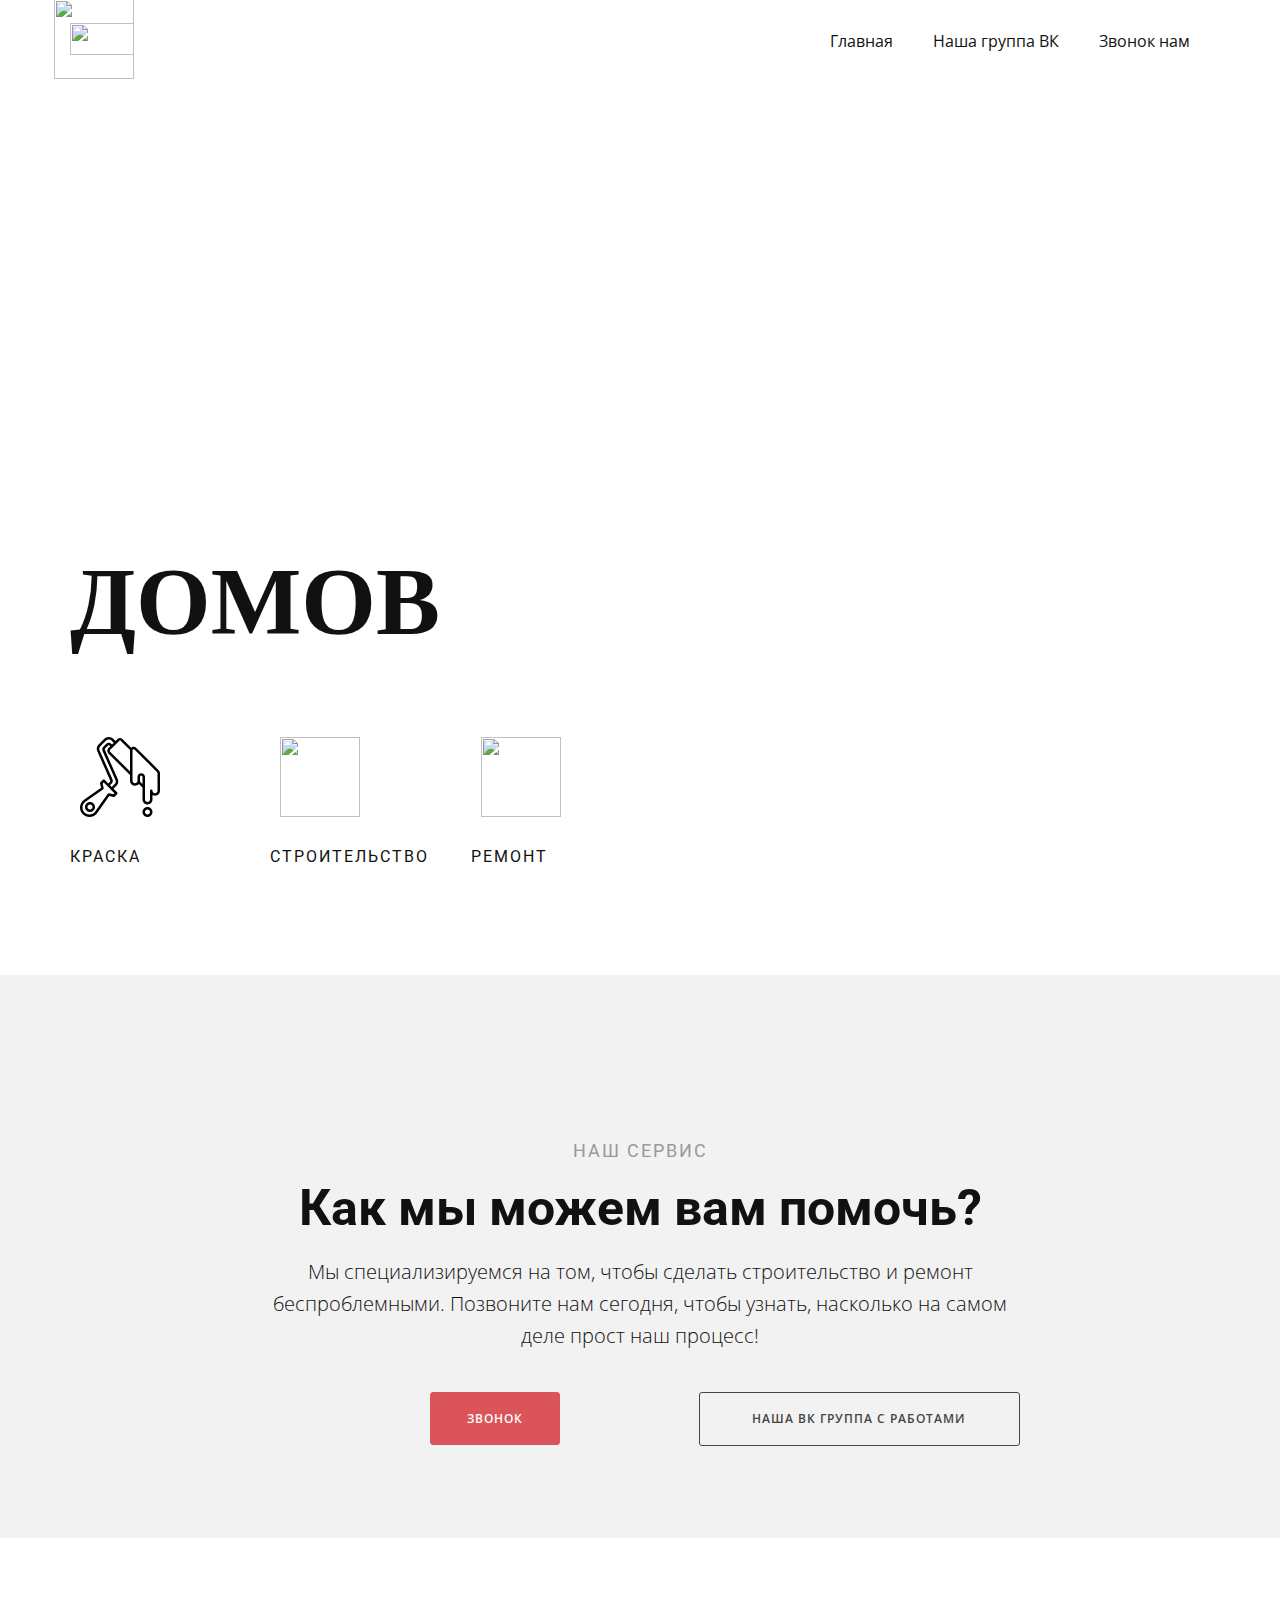
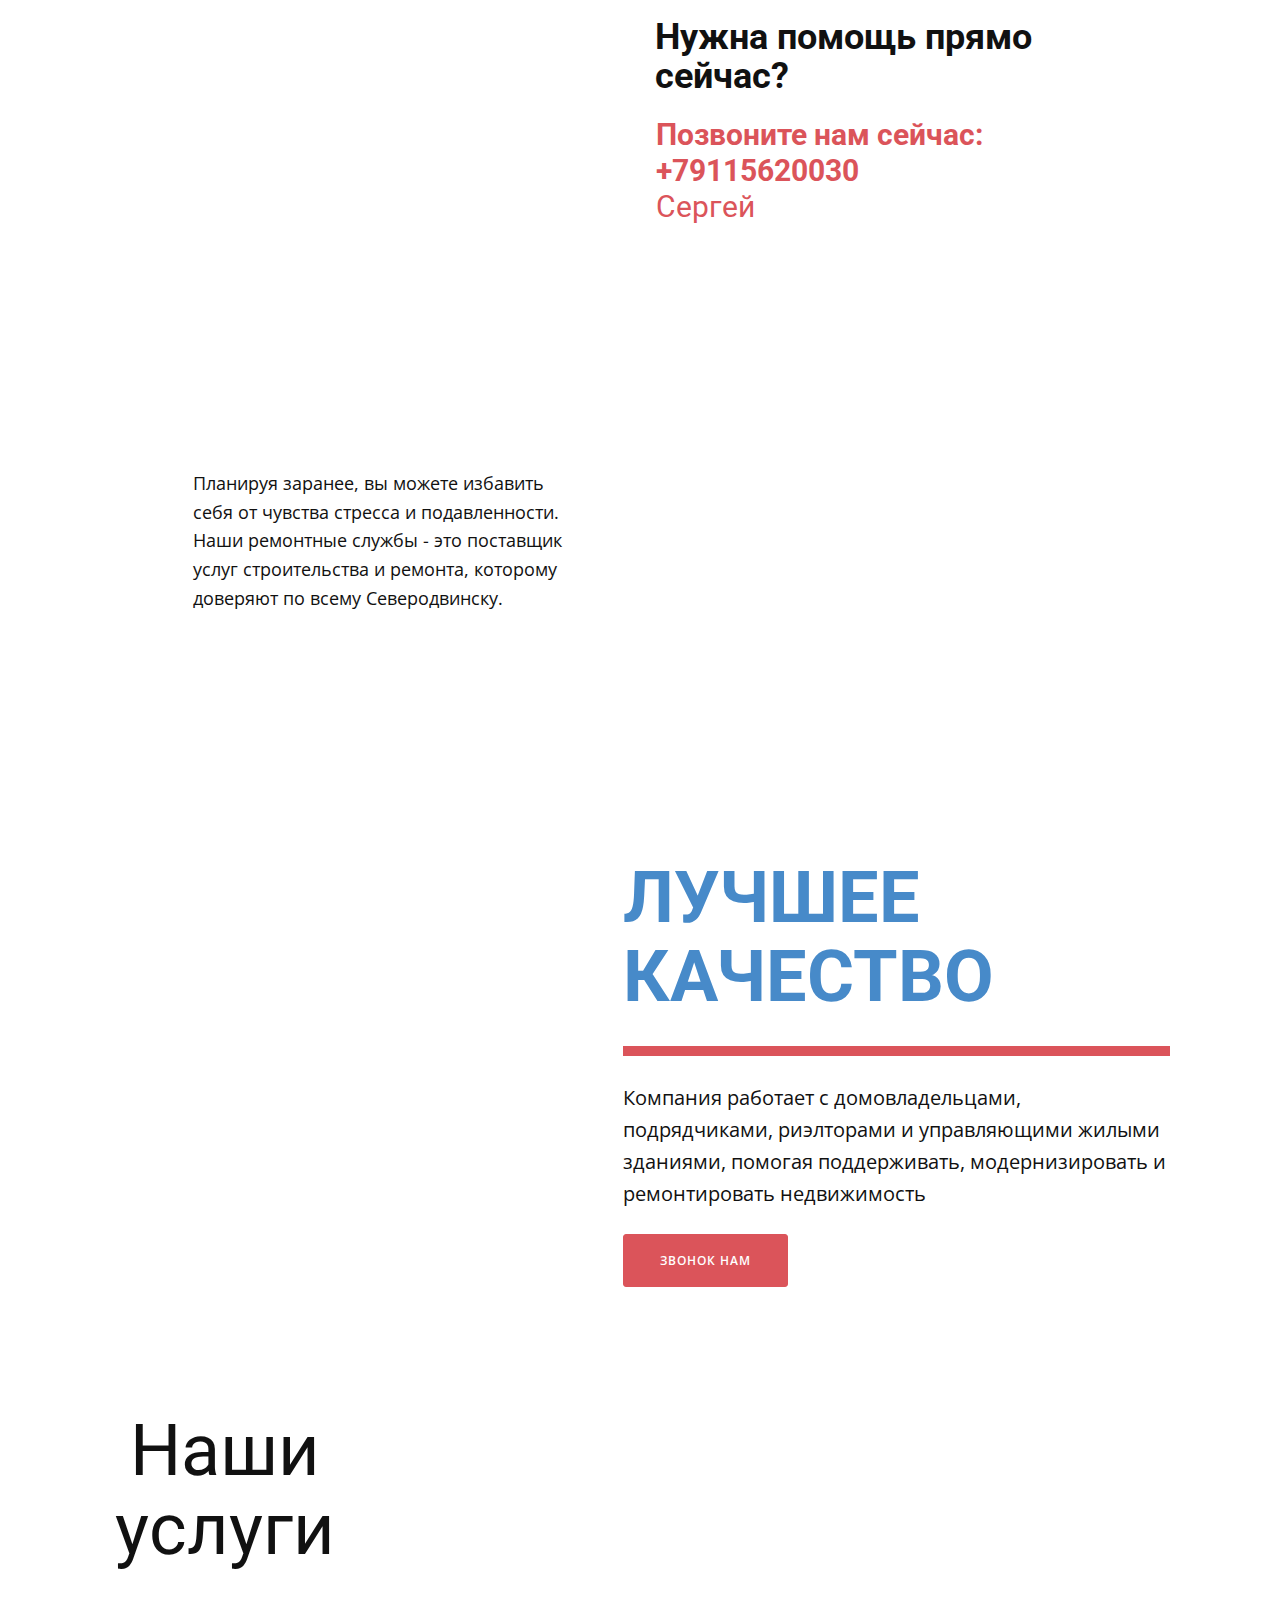
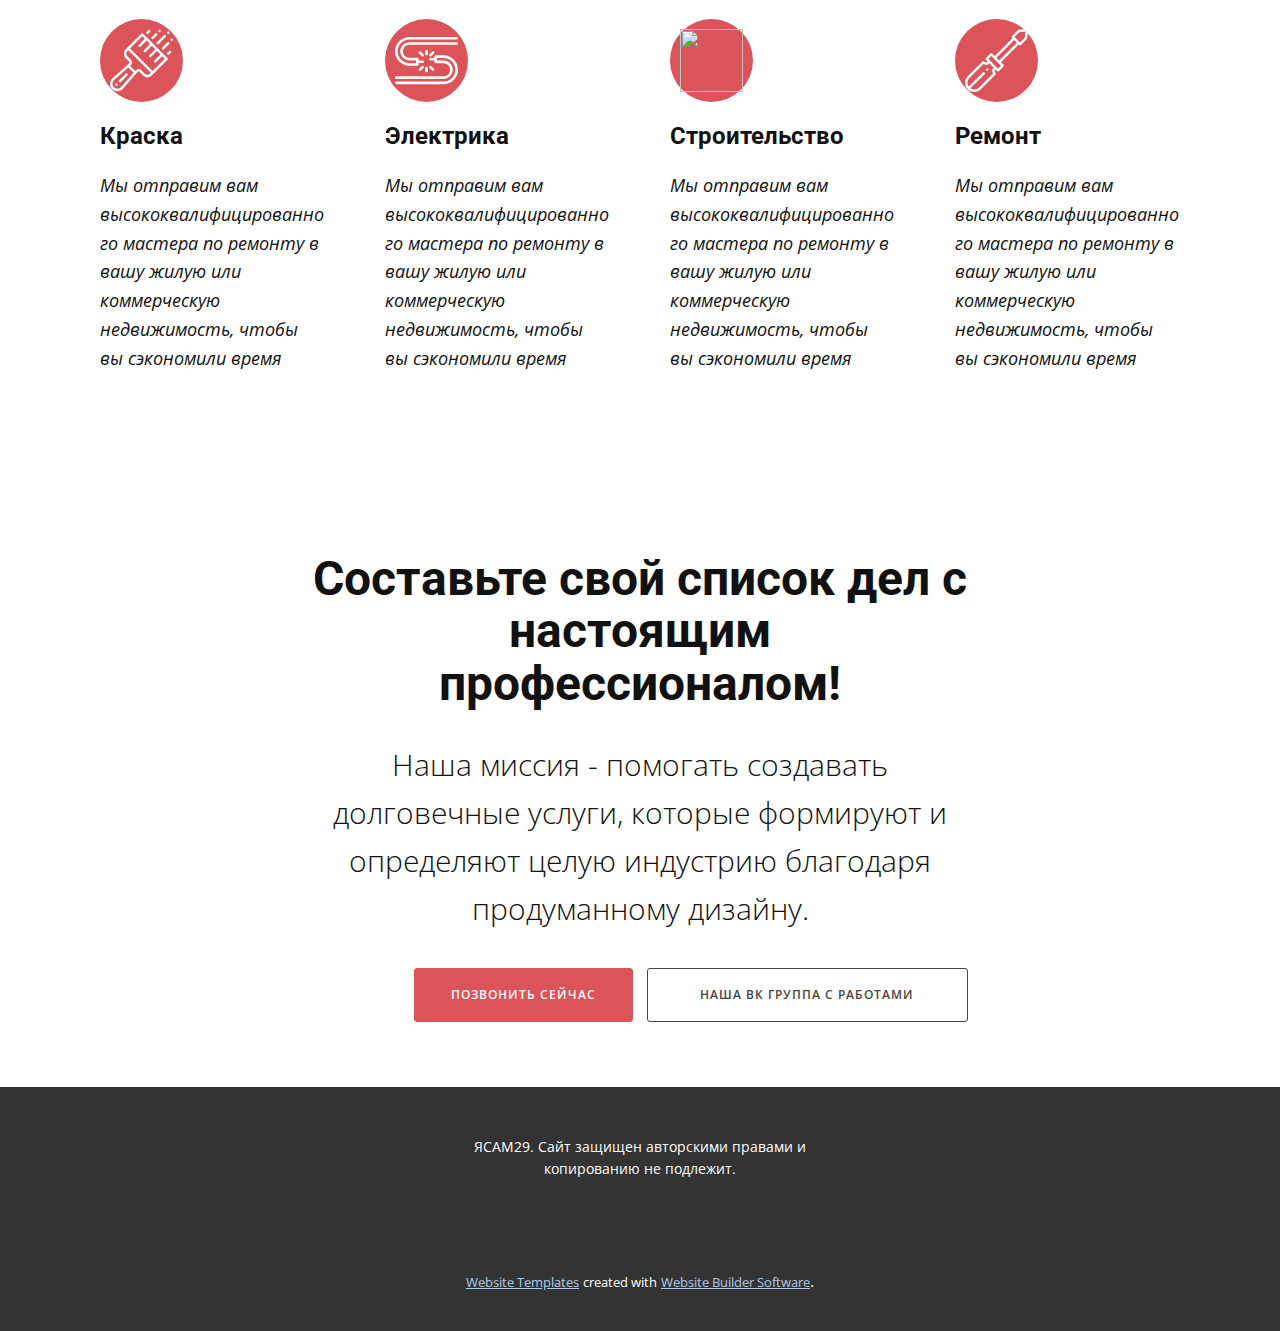
==== index.html @ c363c9d3 "Add files via upload" ====
<!DOCTYPE html>
<html style="font-size: 16px;" lang="ru"><head>
    <meta name="viewport" content="width=device-width, initial-scale=1.0">
    <meta charset="utf-8">
    <meta name="keywords" content="Services, How Can We Help You?, Need Help Right Away?, Best Quality, Our Services, Get your &amp;apos;TO DO&amp;apos; list completed by a real professional!">
    <meta name="description" content="">
    <title>Страница 1</title>
    <link rel="stylesheet" href="nicepage.css" media="screen">
<link rel="stylesheet" href="Страница-1.css" media="screen">
    <script class="u-script" type="text/javascript" src="jquery.js" defer=""></script>
    <script class="u-script" type="text/javascript" src="nicepage.js" defer=""></script>
    <meta name="generator" content="Nicepage 6.2.1, nicepage.com">
    <link id="u-theme-google-font" rel="stylesheet" href="https://fonts.googleapis.com/css?family=Roboto:100,100i,300,300i,400,400i,500,500i,700,700i,900,900i|Open+Sans:300,300i,400,400i,500,500i,600,600i,700,700i,800,800i">
    <link id="u-page-google-font" rel="stylesheet" href="https://fonts.googleapis.com/css?family=Roboto:100,100i,300,300i,400,400i,500,500i,700,700i,900,900i|Archivo+Black:400">
    
    
    
    
    
    
    
    
    <script type="application/ld+json">{
		"@context": "http://schema.org",
		"@type": "Organization",
		"name": "",
		"logo": "images/default-logo.png"
}</script>
    <meta name="theme-color" content="#478ac9">
    <meta property="og:title" content="Страница 1">
    <meta property="og:type" content="website">
  <meta data-intl-tel-input-cdn-path="intlTelInput/"></head>
  <body data-path-to-root="./" data-include-products="false" class="u-body u-xl-mode" data-lang="ru"><header class="u-clearfix u-header u-header" id="sec-8c11"><div class="u-clearfix u-sheet u-valign-middle u-sheet-1">
        <a href="https://nicepage.com" class="u-image u-logo u-image-1">
          <img src="images/default-logo.png" class="u-logo-image u-logo-image-1">
        </a>
        <nav class="u-menu u-menu-one-level u-offcanvas u-menu-1">
          <div class="menu-collapse" style="font-size: 1rem; letter-spacing: 0px;">
            <a class="u-button-style u-custom-left-right-menu-spacing u-custom-padding-bottom u-custom-top-bottom-menu-spacing u-nav-link u-text-active-palette-1-base u-text-hover-palette-2-base" href="#">
              <svg class="u-svg-link" viewBox="0 0 24 24"><use xmlns:xlink="http://www.w3.org/1999/xlink" xlink:href="#menu-hamburger"></use></svg>
              <svg class="u-svg-content" version="1.1" id="menu-hamburger" viewBox="0 0 16 16" x="0px" y="0px" xmlns:xlink="http://www.w3.org/1999/xlink" xmlns="http://www.w3.org/2000/svg"><g><rect y="1" width="16" height="2"></rect><rect y="7" width="16" height="2"></rect><rect y="13" width="16" height="2"></rect>
</g></svg>
            </a>
          </div>
          <div class="u-custom-menu u-nav-container">
            <ul class="u-nav u-unstyled u-nav-1"><li class="u-nav-item"><a class="u-button-style u-nav-link u-text-active-palette-1-base u-text-hover-palette-2-base" href="Главная.html" style="padding: 10px 20px;">Главная</a>
</li><li class="u-nav-item"><a class="u-button-style u-nav-link u-text-active-palette-1-base u-text-hover-palette-2-base" href="https://vk.com/remontcevck" target="_blank" style="padding: 10px 20px;">Наша группа ВК</a>
</li><li class="u-nav-item"><a class="u-button-style u-nav-link u-text-active-palette-1-base u-text-hover-palette-2-base" href="tel:+79115620030" style="padding: 10px 20px;">Звонок нам</a>
</li></ul>
          </div>
          <div class="u-custom-menu u-nav-container-collapse">
            <div class="u-black u-container-style u-inner-container-layout u-opacity u-opacity-95 u-sidenav">
              <div class="u-inner-container-layout u-sidenav-overflow">
                <div class="u-menu-close"></div>
                <ul class="u-align-center u-nav u-popupmenu-items u-unstyled u-nav-2"><li class="u-nav-item"><a class="u-button-style u-nav-link" href="Главная.html">Главная</a>
</li><li class="u-nav-item"><a class="u-button-style u-nav-link" href="https://vk.com/remontcevck" target="_blank">Наша группа ВК</a>
</li><li class="u-nav-item"><a class="u-button-style u-nav-link" href="tel:+79115620030">Звонок нам</a>
</li></ul>
              </div>
            </div>
            <div class="u-black u-menu-overlay u-opacity u-opacity-70"></div>
          </div>
        </nav>
        <img class="u-image u-image-contain u-image-default u-preserve-proportions u-image-2" src="images/image.png" alt="" data-image-width="1024" data-image-height="1024">
      </div></header>
    <section class="u-align-center u-clearfix u-image u-section-1" id="carousel_ceea">
      <div class="u-clearfix u-sheet u-sheet-1">
        <div class="data-layout-selected u-clearfix u-layout-wrap u-layout-wrap-1">
          <div class="u-gutter-0 u-layout">
            <div class="u-layout-col">
              <div class="u-size-30">
                <div class="u-layout-row">
                  <div class="u-align-left u-container-style u-layout-cell u-left-cell u-right-cell u-size-60 u-layout-cell-1">
                    <div class="u-container-layout u-container-layout-1">
                      <h4 class="u-text u-text-body-alt-color u-text-1">сервис ремонта Квартир и строительства</h4>
                      <h1 class="u-text u-title u-text-2">домов</h1>
                      <div class="u-border-11 u-border-white u-expanded-width u-line u-line-horizontal u-line-1"></div>
                    </div>
                  </div>
                </div>
              </div>
              <div class="u-size-30">
                <div class="u-layout-row">
                  <div class="u-align-left u-container-style u-hidden-sm u-hidden-xs u-layout-cell u-left-cell u-size-20 u-layout-cell-2">
                    <div class="u-container-layout u-valign-top u-container-layout-2"><span class="u-icon u-icon-circle u-text-black u-icon-1"><svg class="u-svg-link" preserveAspectRatio="xMidYMin slice" viewBox="0 0 512 512" style=""><use xmlns:xlink="http://www.w3.org/1999/xlink" xlink:href="#svg-c84f"></use></svg><svg class="u-svg-content" viewBox="0 0 512 512" id="svg-c84f"><path d="m64 416c-17.6450195 0-32 14.3554688-32 32s14.3549805 32 32 32 32-14.3554688 32-32-14.3549805-32-32-32zm0 48c-8.8222656 0-16-7.1777344-16-16s7.1777344-16 16-16 16 7.1777344 16 16-7.1777344 16-16 16z"></path><path d="m504.9667969 213.6533203-143.9995117-143.9990234c-5.8222656-5.8242188-14.0595703-8.2529297-22.0371094-6.4970703-4.1578979.9150391-7.8930054 2.8464355-10.9279785 5.5310059l-55.0354004-55.0349121c-9.3554688-9.3544922-24.578125-9.3544922-33.9335938 0l-11.720459 11.7202148-11.6350098-11.6352539c-17.4663086-17.4658203-45.8876953-17.4658203-63.355957 0l-33.519043 33.5175781c-11.6201172 11.6191406-14.9428711 29.5146484-8.269043 44.5302734l82.6113281 185.875c1.3344727 3.0029297.6699219 6.5820313-1.6533203 8.90625l-10.8043823 10.8061523-23.0305786-23.0307617c-3.1240234-3.1230469-8.1894531-3.1230469-11.3134766 0l-16 16c-1.9873047 1.9873047-2.7861328 4.8710938-2.1044922 7.5976563l6.6708984 26.6835938-109.2167969 77.09375c-16.0878904 11.3574218-25.6928709 29.8945312-25.6928709 49.586914 0 33.4677734 27.2280273 60.6953125 60.6953125 60.6953125 19.6933594 0 38.2299805-9.6044922 49.5864258-25.6933594l77.09375-109.2167969 26.684082 6.6708984c2.7280273.6845703 5.6103516-.1162109 7.597168-2.1035156l16-16c3.1245117-3.125 3.1245117-8.1894531 0-11.3144531l-23.0299072-23.0297852 18.5699463-18.5678711c11.6196289-11.6201172 14.9428711-29.515625 8.2695313-44.53125l-82.6108398-185.875c-1.3349609-3.0029297-.6704102-6.5820313 1.6533203-8.90625l17.8344727-17.8359375c1.5112305-1.5117188 3.5200195-2.34375 5.6572266-2.34375s4.1459961.8320313 5.6572266 2.34375l3.7156982 3.7158203-11.7200928 11.7197266c-4.5292971 4.5292969-7.0234377 10.5556641-7.0234377 16.9677735s2.4941406 12.4384766 7.0234375 16.9677734l138.3466797 138.3461914v36.6860352c0 17.6445313 14.3549805 32 32 32 8.5341797 0 16.5678711-3.3271484 22.6367188-9.3837891.7792969-.7822266 1.5064697-1.6108398 2.1992798-2.4663086l23.1640014 23.1640625v76.6860352c0 17.6445313 14.3549805 32 32 32 8.5341797 0 16.5678711-3.3271484 22.6328125-9.3798828 6.0405273-6.0527344 9.3671875-14.0869141 9.3671875-22.6201172v-28.2949219c4.7094727 2.7304688 10.1757813 4.2949219 16 4.2949219 8.5341797 0 16.5678711-3.3271484 22.6328125-9.3798828 6.0405273-6.0527344 9.3671875-14.0869141 9.3671875-22.6201172v-113.3701172c0-6.4121094-2.4975586-12.4404297-7.0332031-16.9765625zm-291.4208985 153.4873047-27.6054688-6.9013672c-3.2080078-.8007813-6.5717773.4501953-8.4760742 3.1474609l-80.2539062 113.6933594c-8.3627929 11.8466797-22.0131836 18.9199219-36.5151367 18.9199219-24.6450195 0-44.6953125-20.0498047-44.6953125-44.6953125 0-14.5019531 7.0727539-28.1523438 18.9199219-36.5146484l113.6933594-80.2539063c2.6982422-1.9052734 3.9487305-5.2724609 3.1479492-8.4765625l-6.9013672-27.6054688 7.1401367-7.1406249 23.0261841 23.0263672c.0016479.0014648.0029297.003418.0045776.0048828l22.625 22.625c.0016479.0014648.003418.0029297.0050659.0043945l23.0256958 23.0258789zm-12.5742187-322.8574219c-4.5332031-4.5341797-10.5605469-7.0302734-16.9716797-7.0302734-6.4106445 0-12.4375 2.4970703-16.9707031 7.0302734l-17.8349609 17.8369141c-6.9707031 6.9716797-8.9638672 17.7080078-4.9599609 26.7167969l82.6108398 185.875c4.0039063 9.0097656 2.0102539 19.7470703-4.9619141 26.71875l-18.5703125 18.5683594-11.3117676-11.3115235 10.8049316-10.8076172c6.9702148-6.9716797 8.9633789-17.7080078 4.9599609-26.7167969l-82.6113281-185.875c-4.0043945-9.0097656-2.0107422-19.7470703 4.9614258-26.7177734l33.519043-33.5175781c11.2290039-11.2285156 29.5-11.2304688 40.7290039 0l11.6345825 11.6345215-11.3116455 11.3115234zm-8.0048828 49.3701172c-3.1171875-3.1171875-3.1171875-8.1894531 0-11.3066406l17.3754272-17.375c.0006714-.0007324.0013428-.0012207.0020142-.0019531l11.3125-11.3125 28.6899414-28.6894531c3.1171875-3.1171875 8.1894531-3.1171875 11.3066406 0l58.5609741 58.5605469c-.1273803 1.0200194-.2142944 2.0507812-.2142944 3.1015624v134.0561523zm190.7246094 190.7241211c.1982421-1.4448242.3085937-2.9057617.3085937-4.3774414v-24c0-4.4111328 3.5888672-8 8-8 2.1396484 0 4.1542969.8330078 5.652832 2.3261719 1.5136719 1.5195312 2.347168 3.5341797 2.347168 5.6738281v44.6860352zm112.3085937 59.6225586c0 4.2666016-1.6669922 8.2861328-4.6811523 11.3076172-3.0327149 3.0253906-7.0522461 4.6923828-11.3188477 4.6923828-8.8222656 0-16-7.1777344-16-16 0-4.4179688-3.581543-8-8-8s-8 3.5820313-8 8v56c0 4.2666016-1.6669922 8.2861328-4.6811523 11.3076172-3.0327149 3.0253906-7.0522461 4.6923828-11.3188477 4.6923828-8.8222656 0-16-7.1777344-16-16v-144c0-6.4023438-2.4907227-12.4287109-7.0332031-16.9873047-4.5385742-4.5224609-10.5639649-7.0126953-16.9667969-7.0126953-13.2333984 0-24 10.7666016-24 24v24c0 1.5908203-.2299805 3.1503906-.6855469 4.6464844-.7568359 2.4931641-2.144043 4.8027344-3.9956055 6.6611328-3.0327148 3.0253906-7.052246 4.6923828-11.3188476 4.6923828-8.8222656 0-16-7.1777344-16-16v-193.3701172c0-1.0263672.1621094-1.9794922.4990234-2.8798828.9067383-2.4658203 3.1557617-4.3691406 5.8691406-4.9667969 1.5620117-.3417969 4.5849609-.5166016 7.2851563 2.1845703l144 144c1.5131836 1.5126954 2.3466797 3.5244141 2.3466797 5.6621094z"></path><path d="m432 448c-17.6450195 0-32 14.3554688-32 32s14.3549805 32 32 32 32-14.3554688 32-32-14.3549805-32-32-32zm0 48c-8.8222656 0-16-7.1777344-16-16s7.1777344-16 16-16 16 7.1777344 16 16-7.1777344 16-16 16z"></path></svg></span>
                      <h5 class="u-text u-text-3">КРАСКА </h5>
                    </div>
                  </div>
                  <div class="u-align-left u-container-style u-hidden-sm u-hidden-xs u-layout-cell u-size-20 u-layout-cell-3">
                    <div class="u-container-layout u-valign-top u-container-layout-3"><span class="u-file-icon u-icon u-text-black u-icon-2"><img src="images/3700776-bac5c6ee.png" alt=""></span>
                      <h5 class="u-text u-text-4">строительство</h5>
                    </div>
                  </div>
                  <div class="u-align-left u-container-style u-hidden-sm u-hidden-xs u-layout-cell u-right-cell u-size-20 u-layout-cell-4">
                    <div class="u-container-layout u-valign-top u-container-layout-4"><span class="u-file-icon u-icon u-icon-3"><img src="images/4479577.png" alt=""></span>
                      <h5 class="u-text u-text-5">ремонт<br>
                      </h5>
                    </div>
                  </div>
                </div>
              </div>
            </div>
          </div>
        </div>
      </div>
    </section>
    <section class="u-align-center u-clearfix u-grey-5 u-section-2" id="carousel_4ff3">
      <div class="u-clearfix u-sheet u-sheet-1">
        <h5 class="u-text u-text-grey-40 u-text-1">Наш сервис</h5>
        <h1 class="u-text u-text-2">Как мы можем вам помочь?</h1>
        <p class="u-text u-text-3"> Мы специализируемся на том, чтобы сделать строительство и ремонт беспроблемными. Позвоните нам сегодня, чтобы узнать, насколько на самом деле прост наш процесс!</p>
        <a href="tel:+79115620030" class="u-border-1 u-border-palette-2-base u-btn u-btn-round u-button-style u-palette-2-base u-radius-3 u-btn-1" target="_blank">Звонок</a>
        <a href="https://vk.com/remontcevck" class="u-border-1 u-border-grey-dark-1 u-btn u-btn-round u-button-style u-radius-3 u-btn-2" target="_blank">Наша вк группа с работами</a>
      </div>
    </section>
    <section class="u-align-center u-clearfix u-section-3" id="carousel_1dd3">
      <div class="u-clearfix u-sheet u-valign-middle-md u-valign-middle-sm u-valign-middle-xl u-valign-middle-xs u-sheet-1">
        <div class="data-layout-selected u-clearfix u-expanded-width-lg u-expanded-width-md u-expanded-width-sm u-expanded-width-xs u-gutter-30 u-layout-wrap u-layout-wrap-1">
          <div class="u-layout">
            <div class="u-layout-row">
              <div class="u-size-30 u-size-60-md">
                <div class="u-layout-col">
                  <div class="u-align-left u-container-style u-image u-layout-cell u-left-cell u-size-40 u-image-1">
                    <div class="u-container-layout"></div>
                  </div>
                  <div class="u-align-left u-container-style u-layout-cell u-left-cell u-size-20 u-layout-cell-2">
                    <div class="u-container-layout u-valign-bottom u-container-layout-2">
                      <p class="u-text u-text-1"> Планируя заранее, вы можете избавить себя от чувства стресса и подавленности. Наши ремонтные службы - это поставщик услуг строительства и ремонта, которому доверяют по всему Северодвинску. </p>
                    </div>
                  </div>
                </div>
              </div>
              <div class="u-size-30 u-size-60-md">
                <div class="u-layout-col">
                  <div class="u-align-left u-container-style u-layout-cell u-right-cell u-size-20 u-layout-cell-3">
                    <div class="u-container-layout u-valign-middle u-container-layout-3">
                      <h2 class="u-text u-text-2">Нужна помощь прямо сейчас?</h2>
                      <h3 class="u-text u-text-palette-2-base u-text-3"><b>Позвоните нам сейчас: +79115620030</b>
                        <br>Сергей
                      </h3>
                    </div>
                  </div>
                  <div class="u-align-left u-container-style u-image u-layout-cell u-right-cell u-size-40 u-image-2">
                    <div class="u-container-layout"></div>
                  </div>
                </div>
              </div>
            </div>
          </div>
        </div>
      </div>
    </section>
    <section class="u-align-center u-clearfix u-image u-section-4" id="carousel_3760">
      <div class="u-clearfix u-sheet u-valign-middle u-sheet-1">
        <div class="data-layout-selected u-clearfix u-expanded-width u-gutter-0 u-layout-wrap u-layout-wrap-1">
          <div class="u-layout" style="">
            <div class="u-layout-row" style="">
              <div class="u-container-style u-image u-layout-cell u-left-cell u-size-27 u-size-xs-60 u-image-1" src="">
                <div class="u-container-layout u-container-layout-1" src=""></div>
              </div>
              <div class="u-align-left u-container-style u-layout-cell u-right-cell u-size-33 u-size-xs-60 u-layout-cell-2" src="">
                <div class="u-container-layout u-container-layout-2">
                  <h2 class="u-text u-text-palette-1-base u-text-1">Лучшее качество</h2>
                  <div class="u-border-10 u-border-palette-2-base u-expanded-width u-line u-line-horizontal u-line-1"></div>
                  <p class="u-text u-text-2"> Компания работает с домовладельцами, подрядчиками, риэлторами и управляющими жилыми зданиями, помогая поддерживать, модернизировать и ремонтировать недвижимость </p>
                  <a href="tel:+79115620030" class="u-border-1 u-border-palette-2-base u-btn u-btn-round u-button-style u-palette-2-base u-radius-3 u-btn-1">Звонок нам</a>
                </div>
              </div>
            </div>
          </div>
        </div>
      </div>
    </section>
    <section class="u-align-center u-clearfix u-section-5" id="carousel_3670">
      <div class="u-clearfix u-sheet u-sheet-1">
        <h1 class="u-text u-text-1">Наши услуги</h1>
        <div class="data-layout-selected u-clearfix u-expanded-width u-gutter-0 u-layout-wrap u-layout-wrap-1">
          <div class="u-gutter-0 u-layout">
            <div class="u-layout-row">
              <div class="u-align-left u-container-style u-layout-cell u-left-cell u-size-15 u-layout-cell-1">
                <div class="u-container-layout u-valign-top u-container-layout-1"><span class="u-icon u-icon-circle u-palette-2-base u-icon-1"><svg class="u-svg-link" preserveAspectRatio="xMidYMin slice" viewBox="0 0 511.999 511.999" style=""><use xmlns:xlink="http://www.w3.org/1999/xlink" xlink:href="#svg-8624"></use></svg><svg class="u-svg-content" viewBox="0 0 511.999 511.999" x="0px" y="0px" id="svg-8624" style="enable-background:new 0 0 511.999 511.999;"><g><g><path d="M509.067,80.055c-3.9-3.9-10.24-3.9-14.14,0c-3.91,3.91-3.91,10.24,0,14.14c3.9,3.91,10.24,3.91,14.14,0    C512.977,90.295,512.977,83.965,509.067,80.055z"></path>
</g>
</g><g><g><path d="M480.786,23.485c-3.91-3.9-10.24-3.9-14.15,0c-3.9,3.91-3.9,10.24,0,14.14c3.91,3.91,10.24,3.91,14.15,0    C484.687,33.725,484.687,27.395,480.786,23.485z"></path>
</g>
</g><g><g><path d="M410.076,9.345c-3.91-3.9-10.24-3.9-14.15,0c-3.9,3.91-3.9,10.24,0,14.14c3.91,3.91,10.24,3.91,14.15,0    C413.977,19.585,413.977,13.255,410.076,9.345z"></path>
</g>
</g><g><g><path d="M59.977,445.605c-3.91-3.899-10.24-3.899-14.15,0c-3.9,3.91-3.9,10.24,0,14.15c3.91,3.9,10.24,3.9,14.15,0    C63.876,455.845,63.876,449.515,59.977,445.605z"></path>
</g>
</g><g><g><path d="M141.281,362.808c-3.953-3.856-10.284-3.779-14.141,0.174l-53.11,54.43c-3.857,3.952-3.779,10.283,0.173,14.141    c1.945,1.897,4.465,2.843,6.983,2.843c2.601,0,5.199-1.008,7.158-3.017l53.11-54.43    C145.311,372.997,145.232,366.666,141.281,362.808z"></path>
</g>
</g><g><g><path d="M466.638,235.623l-35.272-35.271c-0.053-0.054-0.106-0.107-0.16-0.16l-42.276-42.276c-0.049-0.05-0.098-0.099-0.148-0.148    l-42.273-42.273c-0.048-0.049-0.097-0.098-0.146-0.146l-42.285-42.285c-0.047-0.048-0.095-0.096-0.144-0.144l-35.285-35.285    c-1.875-1.875-4.419-2.929-7.071-2.929c-2.652,0-5.196,1.054-7.071,2.929L141.378,150.761l-14.155,14.146    c-19.488,19.5-19.487,51.221,0.002,70.71l28.291,28.29c1.888,1.889,2.928,4.398,2.928,7.068s-1.04,5.181-2.928,7.069    l-13.951,13.95L20.425,400.486c-0.005,0.004-0.009,0.009-0.014,0.013c-1.026,0.907-1.966,1.786-2.866,2.685    c-23.394,23.394-23.394,61.459,0,84.853c11.315,11.314,26.382,17.546,42.426,17.546c16.043,0,31.111-6.231,42.424-17.544    c0.915-0.914,1.816-1.877,2.755-2.943c0.002-0.002,0.004-0.005,0.006-0.008c0.005-0.005,0.01-0.01,0.014-0.015l107.151-122.41    l13.906-13.907c3.898-3.898,10.24-3.897,14.139,0.001l28.287,28.276c9.443,9.45,21.999,14.654,35.353,14.654    s25.91-5.204,35.349-14.649l14.153-14.142l113.129-113.13C470.542,245.861,470.542,239.529,466.638,235.623z M90.123,471.899    L90.123,471.899c-0.649,0.735-1.259,1.388-1.867,1.995c-7.538,7.538-17.582,11.688-28.284,11.688s-20.746-4.15-28.283-11.688    c-15.596-15.596-15.596-40.972-0.002-56.565c0.621-0.62,1.282-1.238,2.021-1.89c0.01-0.009,0.019-0.019,0.029-0.028    c0.011-0.01,0.022-0.017,0.033-0.027l114.3-102.365l43.261,43.261L90.123,471.899z M325.214,362.897    c-5.665,5.669-13.197,8.791-21.207,8.791c-8.01,0-15.541-3.122-21.21-8.795l-28.289-28.279c-11.695-11.695-30.726-11.694-42.422,0    l-7.069,7.069l-42.427-42.427l7.068-7.068c5.666-5.667,8.786-13.2,8.786-21.212c0-8.012-3.121-15.545-8.786-21.211l-28.29-28.29    c-11.694-11.693-11.693-30.728-0.003-42.425l7.079-7.074l183.848,183.848L325.214,362.897z M346.438,341.684L162.589,157.835    l98.987-98.987l21.217,21.217l-49.497,49.489c-3.906,3.904-3.906,10.236-0.001,14.142c1.953,1.953,4.512,2.93,7.072,2.93    c2.559,0,5.118-0.977,7.07-2.929l49.499-49.49l28.288,28.288l-49.498,49.489c-3.906,3.904-3.906,10.236-0.001,14.142    c1.953,1.953,4.512,2.93,7.072,2.93c2.559,0,5.118-0.977,7.07-2.929l49.499-49.49l28.278,28.278l-49.497,49.489    c-3.906,3.904-3.906,10.236-0.001,14.142c1.953,1.953,4.512,2.93,7.072,2.93c2.559,0,5.118-0.977,7.07-2.929l49.498-49.49    l28.288,28.288l-49.497,49.489c-3.906,3.904-3.906,10.236-0.001,14.142c1.953,1.953,4.512,2.93,7.072,2.93    c2.559,0,5.118-0.977,7.07-2.929l49.499-49.49l21.209,21.209L346.438,341.684z"></path>
</g>
</g><g><g><path d="M381.788,37.634c-3.905-3.904-10.237-3.904-14.143,0l-28.28,28.28c-3.905,3.905-3.905,10.237,0,14.143    c1.954,1.952,4.513,2.929,7.072,2.929c2.559,0,5.119-0.977,7.071-2.929l28.28-28.28C385.693,47.872,385.693,41.54,381.788,37.634z    "></path>
</g>
</g><g><g><path d="M325.218,9.343c-3.905-3.903-10.237-3.904-14.142,0l-14.14,14.14c-3.905,3.905-3.906,10.237,0,14.143    c1.953,1.953,4.512,2.929,7.071,2.929c2.559,0,5.119-0.977,7.071-2.929l14.14-14.14C329.123,19.581,329.124,13.249,325.218,9.343z    "></path>
</g>
</g><g><g><path d="M452.498,51.774c-3.905-3.904-10.237-3.904-14.143,0l-56.57,56.57c-3.904,3.905-3.904,10.238,0.001,14.143    c1.953,1.952,4.512,2.929,7.071,2.929s5.119-0.977,7.071-2.929l56.57-56.57C456.403,62.012,456.403,55.68,452.498,51.774z"></path>
</g>
</g><g><g><path d="M480.789,108.345c-3.905-3.907-10.236-3.906-14.142-0.002l-42.43,42.42c-3.906,3.905-3.906,10.236-0.001,14.143    c1.953,1.953,4.512,2.93,7.072,2.93c2.559,0,5.118-0.977,7.07-2.928l42.43-42.42C484.693,118.583,484.693,112.252,480.789,108.345    z"></path>
</g>
</g><g><g><path d="M494.928,179.054c-3.905-3.904-10.237-3.904-14.142,0l-14.14,14.14c-3.905,3.905-3.905,10.237,0,14.143    c1.953,1.952,4.512,2.929,7.071,2.929s5.119-0.977,7.071-2.929l14.14-14.14C498.833,189.292,498.833,182.96,494.928,179.054z"></path>
</g>
</g></svg></span>
                  <h4 class="u-text u-text-2">Краска</h4>
                  <p class="u-text u-text-3"> Мы отправим вам высококвалифицированного мастера по ремонту в вашу жилую или коммерческую недвижимость, чтобы вы сэкономили время</p>
                </div>
              </div>
              <div class="u-align-left u-container-style u-layout-cell u-size-15 u-layout-cell-2">
                <div class="u-container-layout u-valign-top u-container-layout-2"><span class="u-icon u-icon-circle u-palette-2-base u-icon-2"><svg class="u-svg-link" preserveAspectRatio="xMidYMin slice" viewBox="0 0 512 512" style=""><use xmlns:xlink="http://www.w3.org/1999/xlink" xlink:href="#svg-0ed3"></use></svg><svg class="u-svg-content" viewBox="0 0 512 512" x="0px" y="0px" id="svg-0ed3" style="enable-background:new 0 0 512 512;"><g><g><g><path d="M394.667,213.333h-63.99c-5.885,0-10.667,4.771-10.667,10.667l-0.003,10.667H288c-5.896,0-10.667,4.771-10.667,10.667     c0,5.896,4.771,10.667,10.667,10.667h32.003L320,266.667c0,2.823,1.125,5.542,3.125,7.542s4.708,3.125,7.542,3.125h64     c29.406,0,53.333,23.927,53.333,53.333S424.073,384,394.667,384h-384C4.771,384,0,388.771,0,394.667s4.771,10.667,10.667,10.667     h384c41.167,0,74.667-33.5,74.667-74.667S435.833,256,394.667,256h-53.333l0.01-21.333h53.323c52.938,0,96,43.063,96,96     s-43.063,96-96,96h-384C4.771,426.667,0,431.438,0,437.333C0,443.229,4.771,448,10.667,448h384     C459.365,448,512,395.365,512,330.667S459.365,213.333,394.667,213.333z"></path><path d="M501.333,106.667h-384c-41.167,0-74.667,33.5-74.667,74.667c0,41.167,33.5,74.667,74.667,74.667h53.333l0.01,21.333     h-53.344c-52.938,0-96-43.063-96-96s43.063-96,96-96h384c5.896,0,10.667-4.771,10.667-10.667C512,68.771,507.229,64,501.333,64     h-384C52.635,64,0,116.635,0,181.333s52.635,117.333,117.333,117.333h64.01c2.833,0,5.542-1.125,7.542-3.125     s3.125-4.719,3.125-7.542l-0.003-10.667H224c5.896,0,10.667-4.771,10.667-10.667c0-5.896-4.771-10.667-10.667-10.667h-31.997     L192,245.333c0-5.896-4.781-10.667-10.667-10.667h-64C87.927,234.667,64,210.74,64,181.333S87.927,128,117.333,128h384     c5.896,0,10.667-4.771,10.667-10.667C512,111.438,507.229,106.667,501.333,106.667z"></path><path d="M245.333,341.333c0,5.896,4.771,10.667,10.667,10.667s10.667-4.771,10.667-10.667V320     c0-5.896-4.771-10.667-10.667-10.667s-10.667,4.771-10.667,10.667V341.333z"></path><path d="M309.333,341.333c2.729,0,5.458-1.042,7.542-3.125c4.167-4.167,4.167-10.917,0-15.083l-21.333-21.333     c-4.167-4.167-10.917-4.167-15.083,0c-4.167,4.167-4.167,10.917,0,15.083l21.333,21.333     C303.875,340.292,306.604,341.333,309.333,341.333z"></path><path d="M210.208,338.208l21.333-21.333c4.167-4.167,4.167-10.917,0-15.083c-4.167-4.167-10.917-4.167-15.083,0l-21.333,21.333     c-4.167,4.167-4.167,10.917,0,15.083c2.083,2.083,4.813,3.125,7.542,3.125C205.396,341.333,208.125,340.292,210.208,338.208z"></path><path d="M256,213.333c5.896,0,10.667-4.771,10.667-10.667v-21.333c0-5.896-4.771-10.667-10.667-10.667     s-10.667,4.771-10.667,10.667v21.333C245.333,208.563,250.104,213.333,256,213.333z"></path><path d="M288,224c2.729,0,5.458-1.042,7.542-3.125l21.333-21.333c4.167-4.167,4.167-10.917,0-15.083     c-4.167-4.167-10.917-4.167-15.083,0l-21.333,21.333c-4.167,4.167-4.167,10.917,0,15.083C282.542,222.958,285.271,224,288,224z"></path><path d="M195.125,184.458c-4.167,4.167-4.167,10.917,0,15.083l21.333,21.333c2.083,2.083,4.813,3.125,7.542,3.125     s5.458-1.042,7.542-3.125c4.167-4.167,4.167-10.917,0-15.083l-21.333-21.333C206.042,180.292,199.292,180.292,195.125,184.458z"></path>
</g>
</g>
</g></svg></span>
                  <h4 class="u-text u-text-4">Электрика</h4>
                  <p class="u-text u-text-5"> Мы отправим вам высококвалифицированного мастера по ремонту в вашу жилую или коммерческую недвижимость, чтобы вы сэкономили время</p>
                </div>
              </div>
              <div class="cell-temp-clone u-align-left u-container-style u-layout-cell u-size-15 u-layout-cell-3">
                <div class="u-container-layout u-valign-top u-container-layout-3"><span class="u-file-icon u-icon u-icon-circle u-palette-2-base u-text-white u-icon-3"><img src="images/4906274-dac1a4f0.png" alt=""></span>
                  <h4 class="u-text u-text-6">Строительство<br>
                  </h4>
                  <p class="u-text u-text-7"> Мы отправим вам высококвалифицированного мастера по ремонту в вашу жилую или коммерческую недвижимость, чтобы вы сэкономили время</p>
                </div>
              </div>
              <div class="u-align-left u-container-style u-layout-cell u-right-cell u-size-15 u-layout-cell-4">
                <div class="u-container-layout u-valign-top u-container-layout-4"><span class="u-icon u-icon-circle u-palette-2-base u-icon-4"><svg class="u-svg-link" preserveAspectRatio="xMidYMin slice" viewBox="0 0 511.999 511.999" style=""><use xmlns:xlink="http://www.w3.org/1999/xlink" xlink:href="#svg-3517"></use></svg><svg class="u-svg-content" viewBox="0 0 511.999 511.999" x="0px" y="0px" id="svg-3517" style="enable-background:new 0 0 511.999 511.999;"><g><g><path d="M190.02,329.829c-0.12-0.64-0.32-1.27-0.57-1.87c-0.25-0.61-0.55-1.19-0.92-1.73c-0.36-0.55-0.78-1.06-1.24-1.52    c-0.46-0.46-0.97-0.88-1.52-1.25c-0.54-0.36-1.12-0.67-1.72-0.92c-0.61-0.25-1.24-0.44-1.87-0.57c-1.29-0.26-2.62-0.25-3.91,0    c-0.64,0.13-1.27,0.32-1.87,0.57c-0.61,0.25-1.19,0.56-1.73,0.92c-0.55,0.37-1.06,0.79-1.52,1.25c-0.46,0.46-0.88,0.97-1.24,1.52    c-0.36,0.54-0.67,1.12-0.92,1.73c-0.25,0.6-0.44,1.23-0.57,1.87c-0.13,0.64-0.2,1.3-0.2,1.95s0.07,1.31,0.2,1.95    c0.13,0.64,0.32,1.27,0.57,1.87c0.25,0.61,0.56,1.19,0.92,1.73c0.36,0.55,0.78,1.059,1.24,1.52c0.46,0.46,0.97,0.88,1.52,1.24    c0.54,0.36,1.12,0.67,1.73,0.92c0.6,0.25,1.23,0.45,1.87,0.57c0.64,0.13,1.3,0.2,1.95,0.2c0.65,0,1.31-0.07,1.96-0.2    c0.63-0.12,1.26-0.32,1.87-0.57c0.6-0.25,1.18-0.56,1.72-0.92c0.55-0.36,1.06-0.78,1.52-1.24c0.46-0.461,0.88-0.97,1.24-1.52    c0.37-0.54,0.67-1.12,0.92-1.73c0.25-0.6,0.45-1.23,0.57-1.87c0.13-0.64,0.2-1.3,0.2-1.95S190.15,330.469,190.02,329.829z"></path>
</g>
</g><g><g><path d="M509.071,2.929c-2.131-2.131-5.107-3.189-8.105-2.875l-64.95,6.753c-2.282,0.237-4.414,1.253-6.037,2.876L381.82,57.84    c-3.905,3.905-3.905,10.237,0,14.142l4.134,4.134l-144.22,144.221l-21.232-21.232c-3.905-3.905-10.237-3.905-14.143,0    l-37.612,37.612c-3.905,3.905-3.905,10.237,0,14.143l13.393,13.393l-8.131,8.131l-23.236-9.178    c-3.706-1.464-7.927-0.588-10.744,2.23L22.064,383.399C7.836,397.627,0,416.545,0,436.667s7.836,39.039,22.064,53.267    c14.229,14.229,33.146,22.065,53.268,22.065c20.122,0,39.04-7.836,53.268-22.065L246.564,371.97    c2.817-2.818,3.693-7.039,2.229-10.745l-9.177-23.236l8.13-8.13l13.393,13.393c1.953,1.953,4.512,2.929,7.071,2.929    c2.56,0,5.118-0.976,7.071-2.929l37.612-37.612c3.905-3.905,3.905-10.237,0-14.143l-21.232-21.232l144.221-144.22l4.134,4.134    c1.876,1.875,4.419,2.929,7.071,2.929c2.652,0,5.195-1.054,7.071-2.929l48.158-48.159c1.622-1.623,2.638-3.754,2.875-6.037    l6.754-64.95C512.258,8.037,511.202,5.059,509.071,2.929z M218.603,339.232l9.177,23.236L114.457,475.792    c-10.45,10.451-24.345,16.207-39.125,16.207c-11.389,0-22.253-3.418-31.42-9.769l115.236-115.236    c3.905-3.905,3.905-10.237,0-14.143c-3.905-3.905-10.237-3.905-14.143,0L29.776,468.08c-14.873-21.548-12.73-51.379,6.43-70.539    L149.53,284.218l23.236,9.177c3.705,1.463,7.926,0.588,10.744-2.229l12.772-12.771l37.322,37.322l-12.771,12.771    C218.016,331.306,217.14,335.527,218.603,339.232z M291.681,298.569l-23.47,23.47l-78.251-78.251l23.47-23.47L291.681,298.569z     M277.52,256.123l-21.644-21.644L400.097,90.258l21.643,21.644L277.52,256.123z M485.667,70.387l-38.579,38.579l-44.055-44.055    l38.579-38.579l49.167-5.112L485.667,70.387z"></path>
</g>
</g></svg></span>
                  <h4 class="u-text u-text-8">Ремонт<br>
                  </h4>
                  <p class="u-text u-text-9"> Мы отправим вам высококвалифицированного мастера по ремонту в вашу жилую или коммерческую недвижимость, чтобы вы сэкономили время</p>
                </div>
              </div>
            </div>
          </div>
        </div>
      </div>
    </section>
    <section class="u-clearfix u-section-6" id="sec-3fdc">
      <div class="u-clearfix u-sheet u-valign-middle-lg u-valign-middle-md u-valign-middle-sm u-valign-middle-xl u-sheet-1">
        <div class="data-layout-selected u-clearfix u-expanded-width-md u-expanded-width-sm u-expanded-width-xs u-layout-wrap u-layout-wrap-1">
          <div class="u-layout">
            <div class="u-layout-col">
              <div class="u-size-30">
                <div class="u-layout-row">
                  <div class="u-align-center u-container-style u-layout-cell u-left-cell u-right-cell u-size-60 u-layout-cell-1">
                    <div class="u-container-layout u-valign-top u-container-layout-1">
                      <h2 class="u-text u-text-1"> Составьте свой список дел с настоящим профессионалом!</h2>
                      <p class="u-text u-text-2"> Наша миссия - помогать создавать долговечные услуги, которые формируют и определяют целую индустрию благодаря продуманному дизайну.</p>
                    </div>
                  </div>
                </div>
              </div>
              <div class="u-size-30">
                <div class="u-layout-row">
                  <div class="u-align-center-sm u-align-center-xs u-align-right-lg u-align-right-md u-align-right-xl u-container-style u-layout-cell u-left-cell u-size-30 u-layout-cell-2">
                    <div class="u-container-layout u-valign-middle u-container-layout-2">
                      <a href="tel:+79115620030" class="u-border-1 u-border-palette-2-base u-btn u-btn-round u-button-style u-palette-2-base u-radius-3 u-btn-1">Позвонить сейчас</a>
                    </div>
                  </div>
                  <div class="u-align-center-sm u-align-center-xs u-align-left-lg u-align-left-md u-align-left-xl u-container-style u-layout-cell u-right-cell u-size-30 u-layout-cell-3">
                    <div class="u-container-layout u-valign-middle u-container-layout-3">
                      <a href="https://vk.com/remontcevck" class="u-border-1 u-border-grey-dark-1 u-btn u-btn-round u-button-style u-radius-3 u-btn-2" target="_blank">Наша вк группа с работами</a>
                    </div>
                  </div>
                </div>
              </div>
            </div>
          </div>
        </div>
      </div>
    </section>
    
    
    
    <footer class="u-align-center u-clearfix u-footer u-grey-80 u-footer" id="sec-b74b"><div class="u-clearfix u-sheet u-sheet-1">
        <p class="u-small-text u-text u-text-variant u-text-1">ЯСАМ29. Сайт защищен авторскими правами и копированию не подлежит.</p>
      </div></footer>
    <section class="u-backlink u-clearfix u-grey-80">
      <a class="u-link" href="https://nicepage.com/website-templates" target="_blank">
        <span>Website Templates</span>
      </a>
      <p class="u-text">
        <span>created with</span>
      </p>
      <a class="u-link" href="" target="_blank">
        <span>Website Builder Software</span>
      </a>. 
    </section>
  
</body></html>
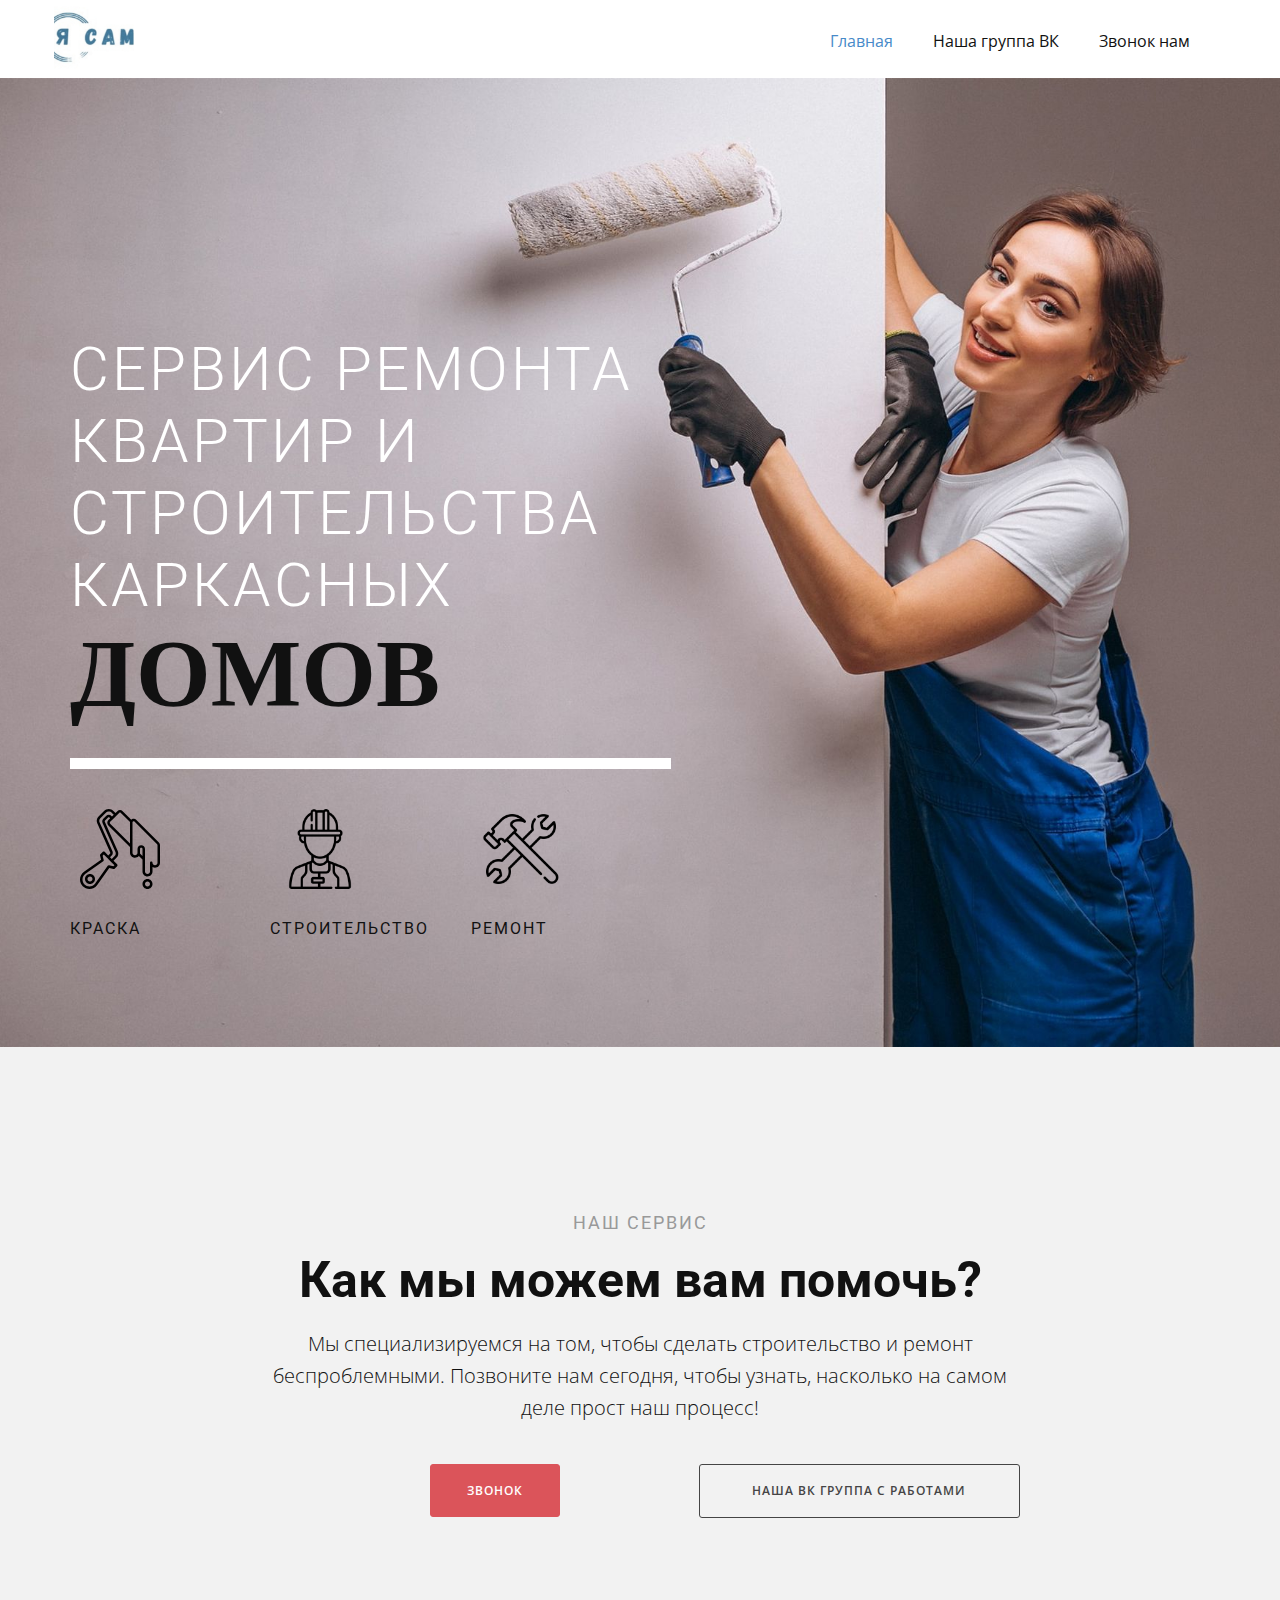
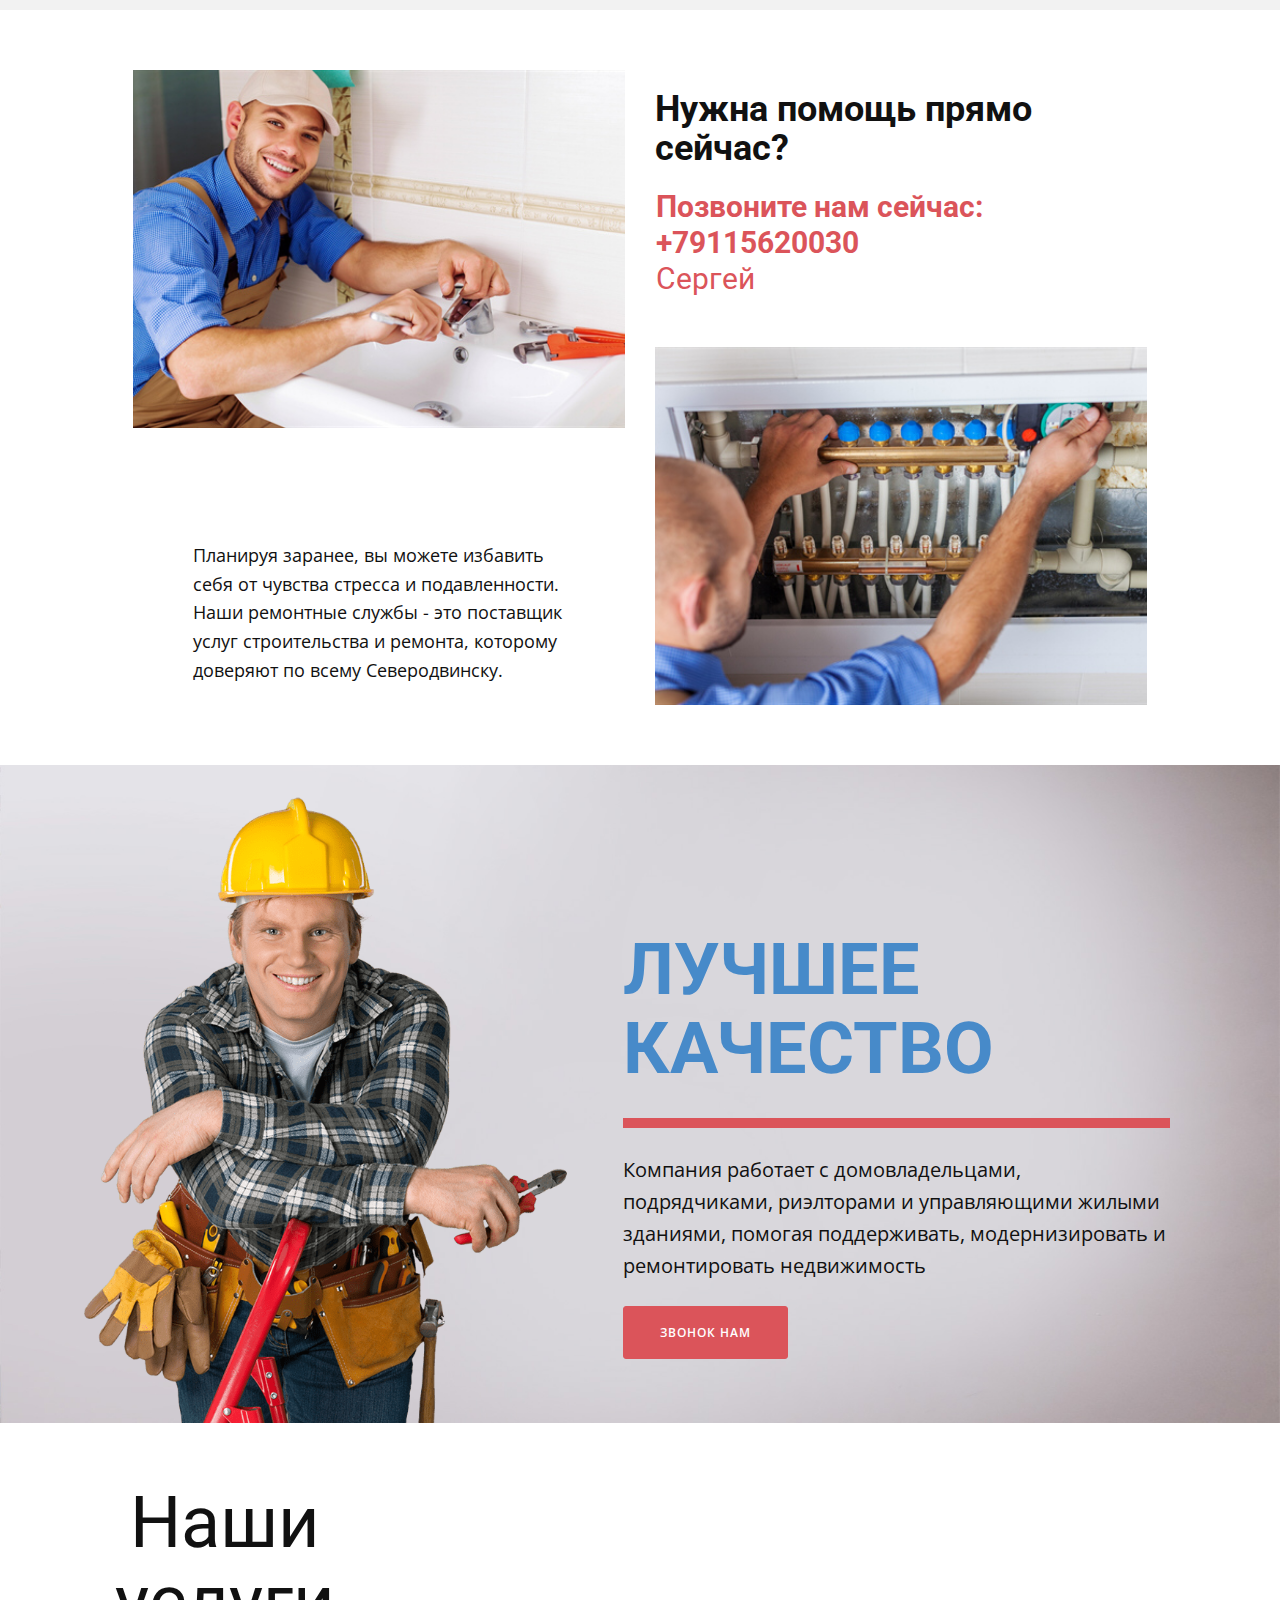
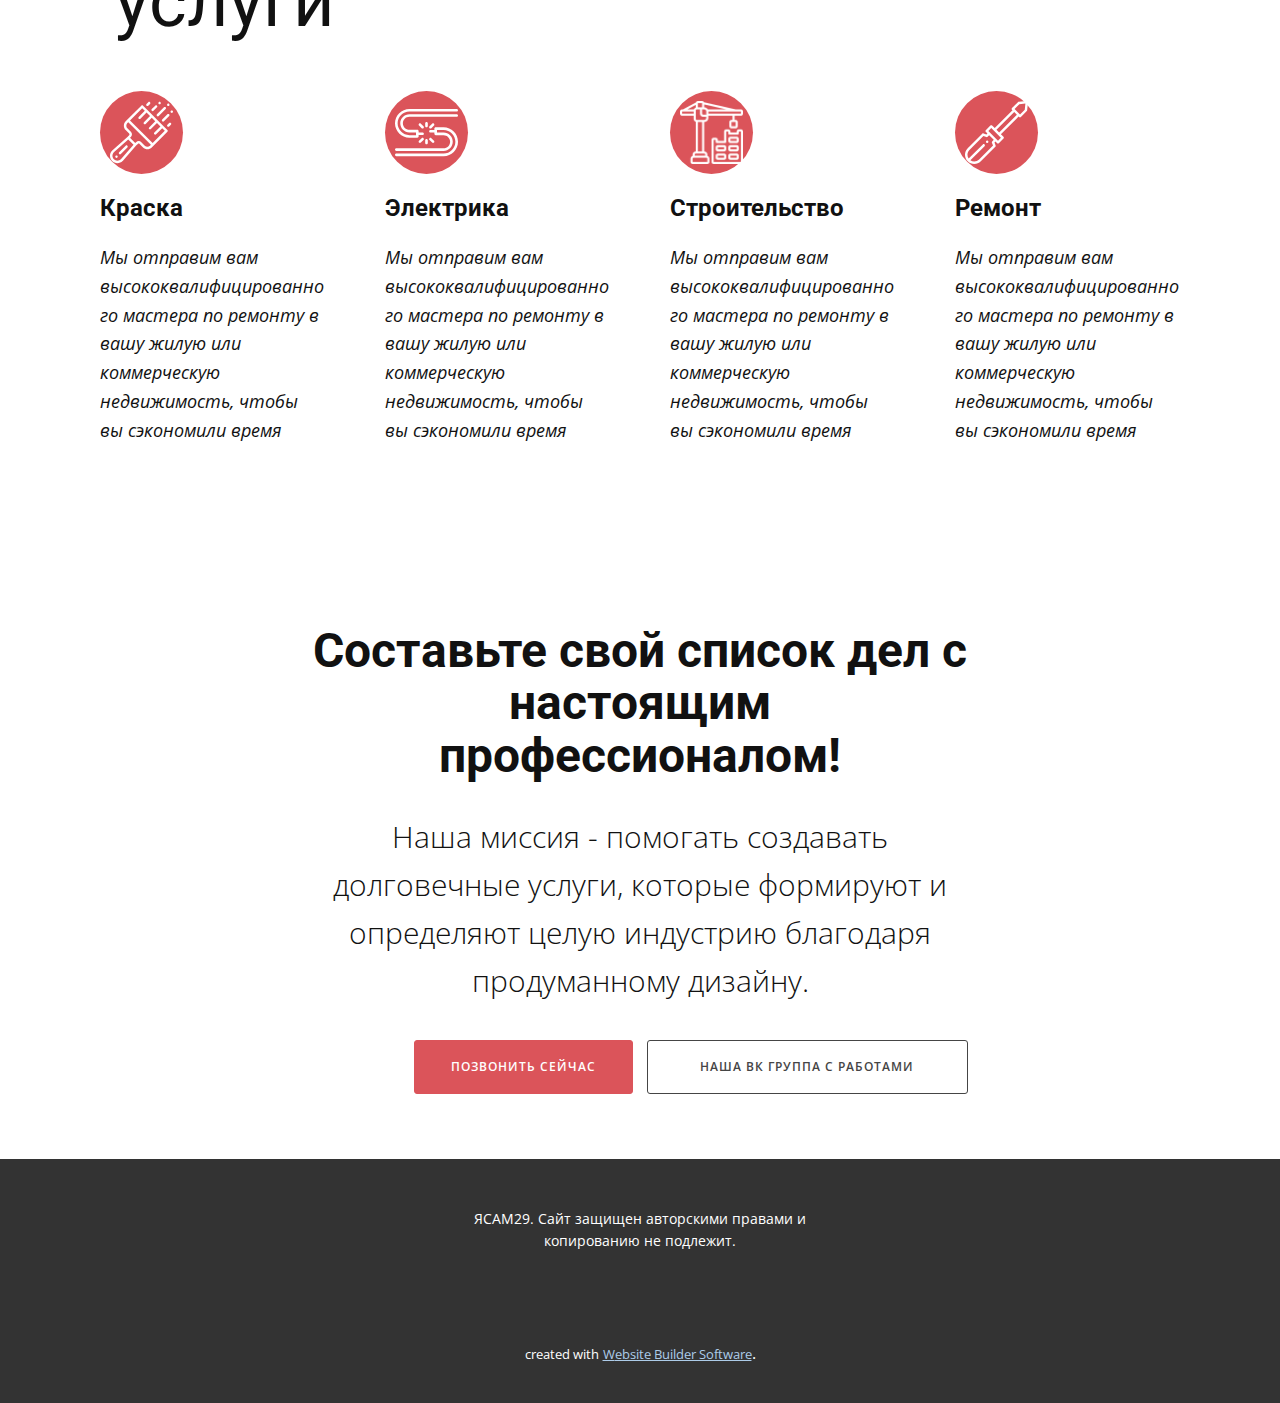
==== commit b628a3d3: "Update index.html" ====
--- a/index.html
+++ b/index.html
@@ -2,14 +2,12 @@
 <html style="font-size: 16px;" lang="ru"><head>
     <meta name="viewport" content="width=device-width, initial-scale=1.0">
     <meta charset="utf-8">
-    <meta name="keywords" content="Services, How Can We Help You?, Need Help Right Away?, Best Quality, Our Services, Get your &amp;apos;TO DO&amp;apos; list completed by a real professional!">
-    <meta name="description" content="">
-    <title>Страница 1</title>
+    <meta name="keywords" content="Строительство домов, дом, хата, северодвинск, бизнес, архангельск, ремонт, квартира, строители, бригада, каркасный дом">
+    <title>Главная</title>
     <link rel="stylesheet" href="nicepage.css" media="screen">
 <link rel="stylesheet" href="Страница-1.css" media="screen">
     <script class="u-script" type="text/javascript" src="jquery.js" defer=""></script>
     <script class="u-script" type="text/javascript" src="nicepage.js" defer=""></script>
-    <meta name="generator" content="Nicepage 6.2.1, nicepage.com">
     <link id="u-theme-google-font" rel="stylesheet" href="https://fonts.googleapis.com/css?family=Roboto:100,100i,300,300i,400,400i,500,500i,700,700i,900,900i|Open+Sans:300,300i,400,400i,500,500i,600,600i,700,700i,800,800i">
     <link id="u-page-google-font" rel="stylesheet" href="https://fonts.googleapis.com/css?family=Roboto:100,100i,300,300i,400,400i,500,500i,700,700i,900,900i|Archivo+Black:400">
     
@@ -72,7 +70,7 @@
                 <div class="u-layout-row">
                   <div class="u-align-left u-container-style u-layout-cell u-left-cell u-right-cell u-size-60 u-layout-cell-1">
                     <div class="u-container-layout u-container-layout-1">
-                      <h4 class="u-text u-text-body-alt-color u-text-1">сервис ремонта Квартир и строительства</h4>
+                      <h4 class="u-text u-text-body-alt-color u-text-1">сервис ремонта Квартир и строительства каркасных</h4>
                       <h1 class="u-text u-title u-text-2">домов</h1>
                       <div class="u-border-11 u-border-white u-expanded-width u-line u-line-horizontal u-line-1"></div>
                     </div>
@@ -278,9 +276,6 @@
         <p class="u-small-text u-text u-text-variant u-text-1">ЯСАМ29. Сайт защищен авторскими правами и копированию не подлежит.</p>
       </div></footer>
     <section class="u-backlink u-clearfix u-grey-80">
-      <a class="u-link" href="https://nicepage.com/website-templates" target="_blank">
-        <span>Website Templates</span>
-      </a>
       <p class="u-text">
         <span>created with</span>
       </p>
@@ -289,4 +284,4 @@
       </a>. 
     </section>
   
-</body></html>+</body></html>
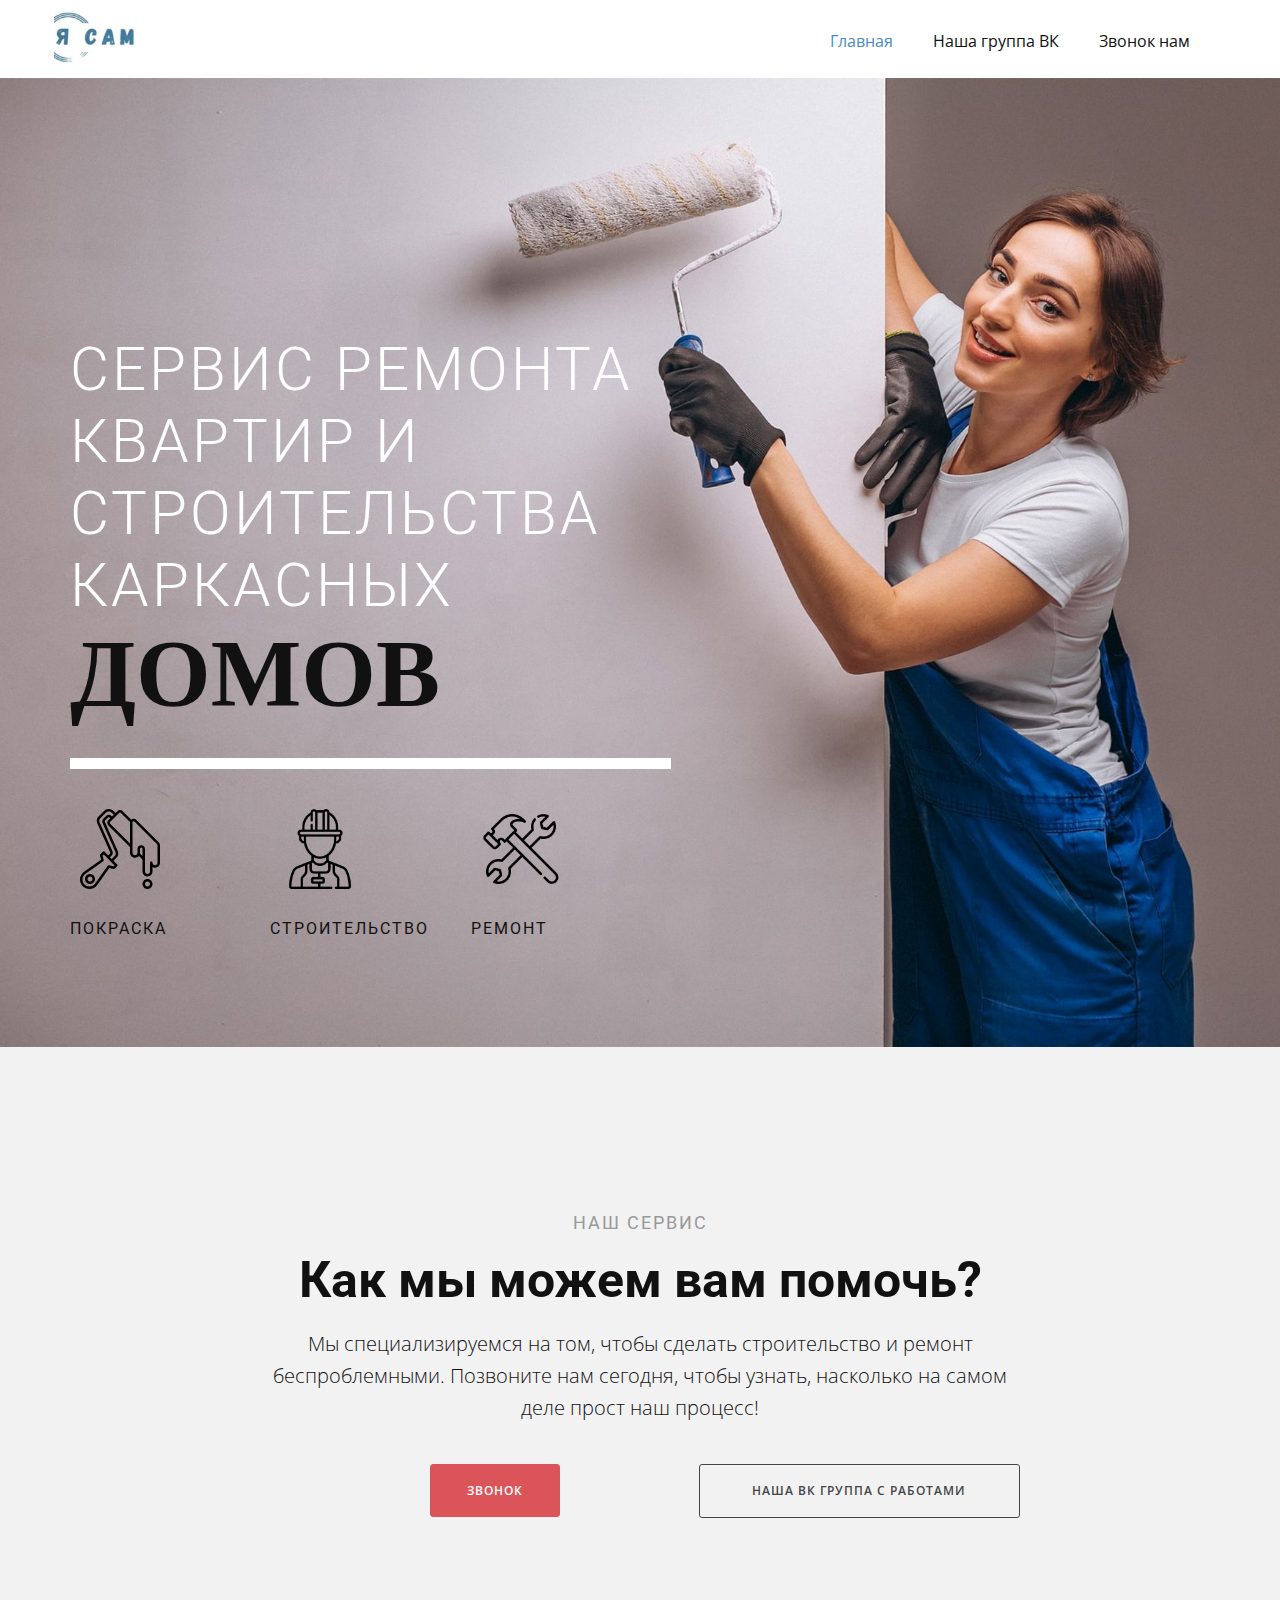
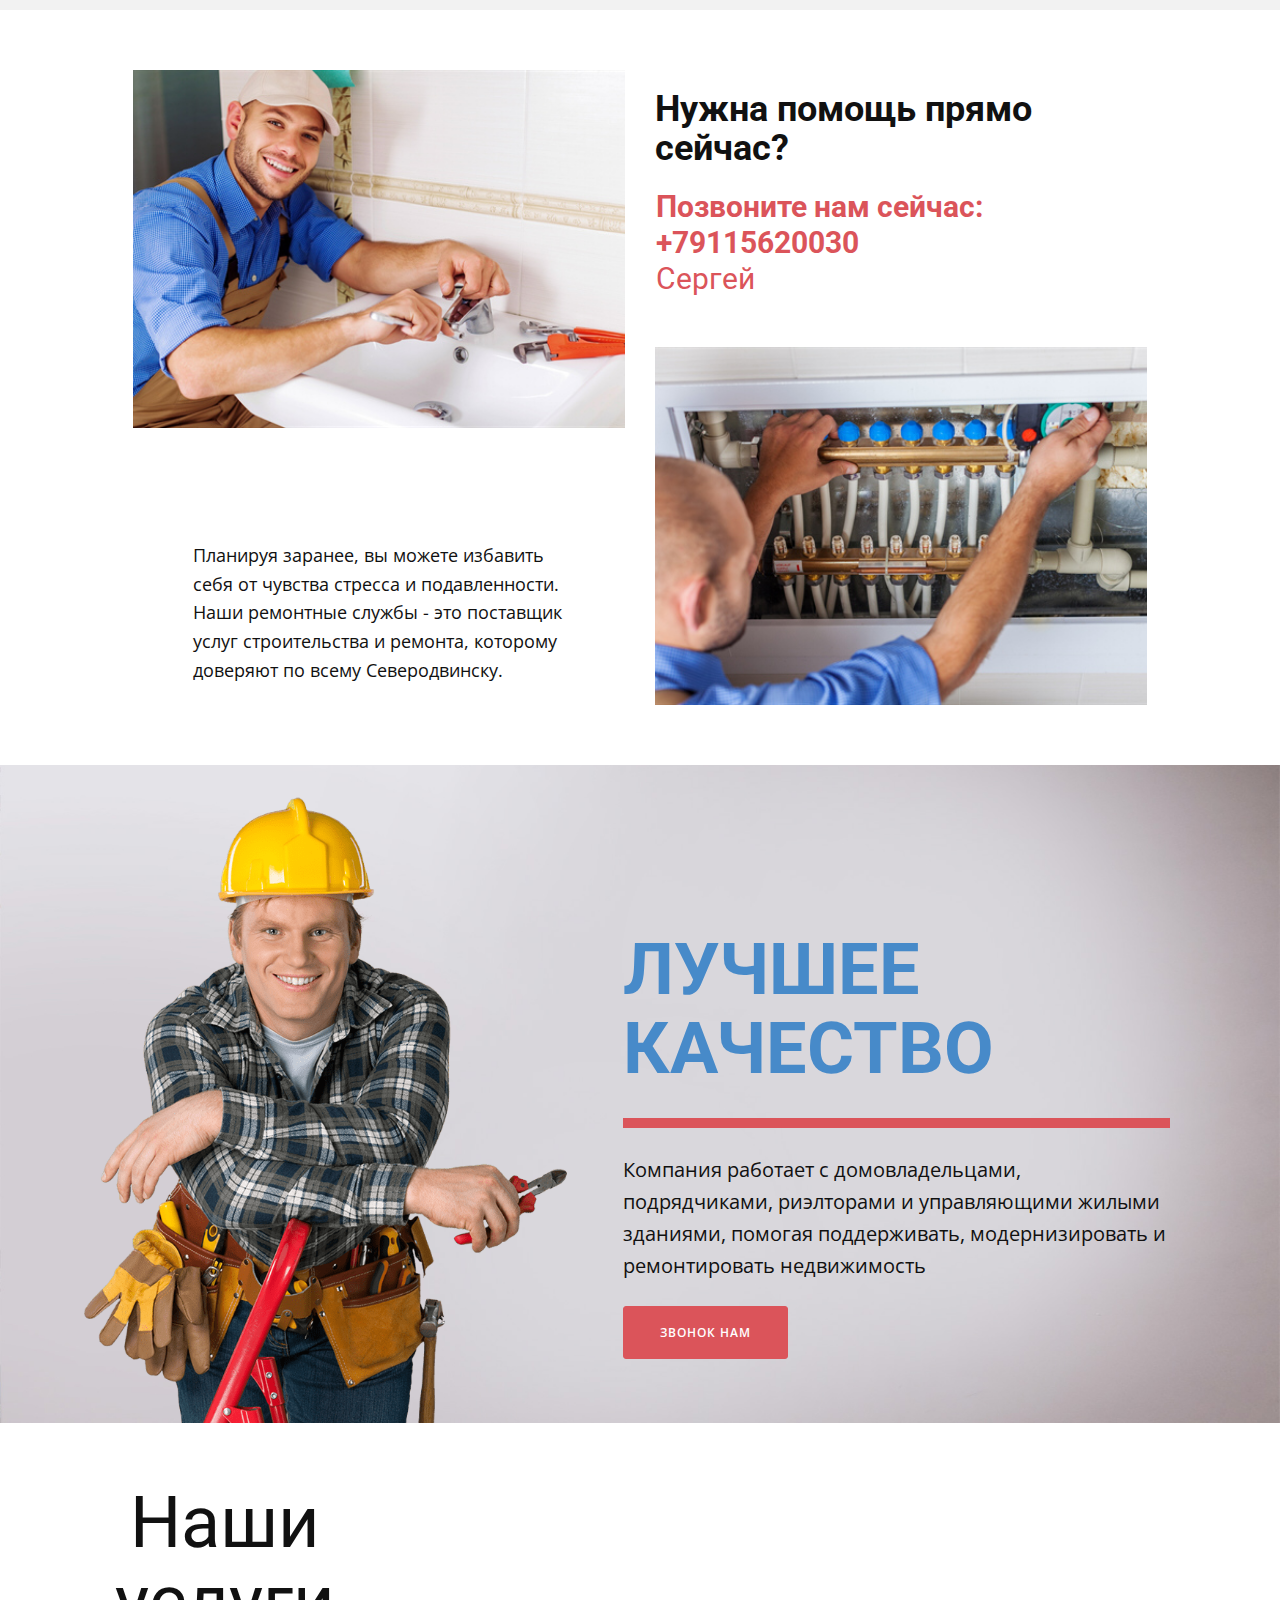
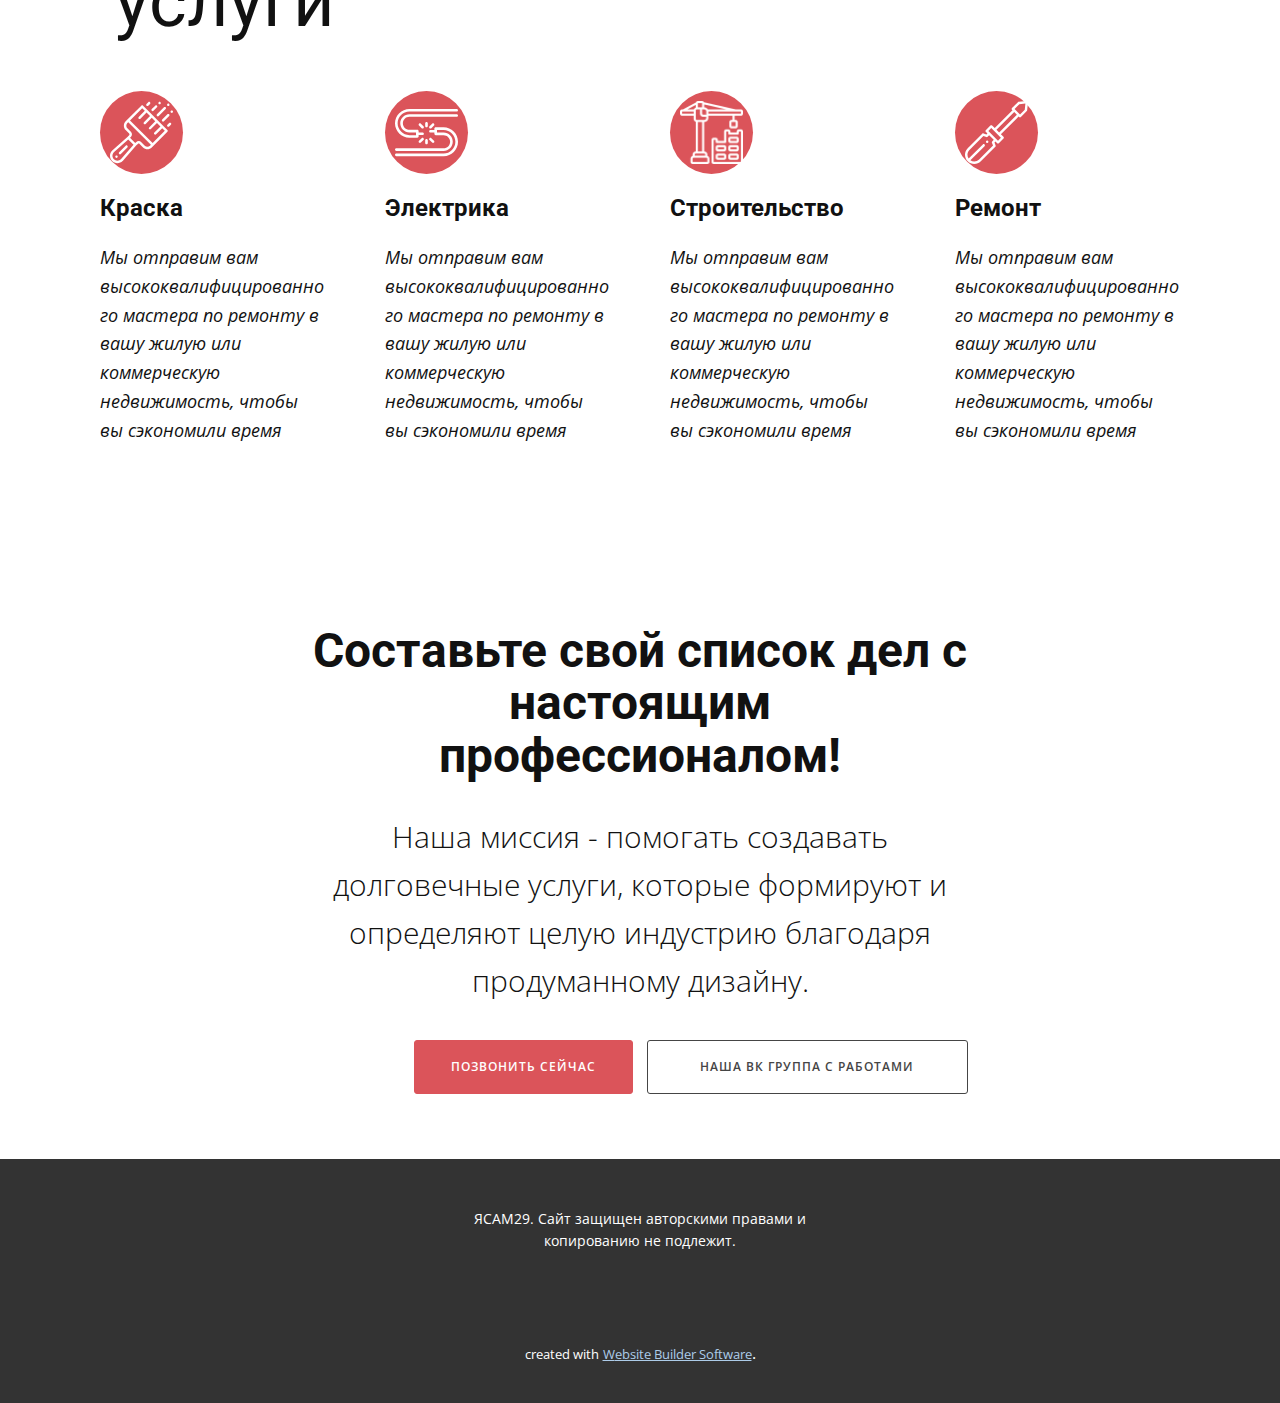
==== commit 552d0c77: "Update index.html" ====
--- a/index.html
+++ b/index.html
@@ -81,7 +81,7 @@
                 <div class="u-layout-row">
                   <div class="u-align-left u-container-style u-hidden-sm u-hidden-xs u-layout-cell u-left-cell u-size-20 u-layout-cell-2">
                     <div class="u-container-layout u-valign-top u-container-layout-2"><span class="u-icon u-icon-circle u-text-black u-icon-1"><svg class="u-svg-link" preserveAspectRatio="xMidYMin slice" viewBox="0 0 512 512" style=""><use xmlns:xlink="http://www.w3.org/1999/xlink" xlink:href="#svg-c84f"></use></svg><svg class="u-svg-content" viewBox="0 0 512 512" id="svg-c84f"><path d="m64 416c-17.6450195 0-32 14.3554688-32 32s14.3549805 32 32 32 32-14.3554688 32-32-14.3549805-32-32-32zm0 48c-8.8222656 0-16-7.1777344-16-16s7.1777344-16 16-16 16 7.1777344 16 16-7.1777344 16-16 16z"></path><path d="m504.9667969 213.6533203-143.9995117-143.9990234c-5.8222656-5.8242188-14.0595703-8.2529297-22.0371094-6.4970703-4.1578979.9150391-7.8930054 2.8464355-10.9279785 5.5310059l-55.0354004-55.0349121c-9.3554688-9.3544922-24.578125-9.3544922-33.9335938 0l-11.720459 11.7202148-11.6350098-11.6352539c-17.4663086-17.4658203-45.8876953-17.4658203-63.355957 0l-33.519043 33.5175781c-11.6201172 11.6191406-14.9428711 29.5146484-8.269043 44.5302734l82.6113281 185.875c1.3344727 3.0029297.6699219 6.5820313-1.6533203 8.90625l-10.8043823 10.8061523-23.0305786-23.0307617c-3.1240234-3.1230469-8.1894531-3.1230469-11.3134766 0l-16 16c-1.9873047 1.9873047-2.7861328 4.8710938-2.1044922 7.5976563l6.6708984 26.6835938-109.2167969 77.09375c-16.0878904 11.3574218-25.6928709 29.8945312-25.6928709 49.586914 0 33.4677734 27.2280273 60.6953125 60.6953125 60.6953125 19.6933594 0 38.2299805-9.6044922 49.5864258-25.6933594l77.09375-109.2167969 26.684082 6.6708984c2.7280273.6845703 5.6103516-.1162109 7.597168-2.1035156l16-16c3.1245117-3.125 3.1245117-8.1894531 0-11.3144531l-23.0299072-23.0297852 18.5699463-18.5678711c11.6196289-11.6201172 14.9428711-29.515625 8.2695313-44.53125l-82.6108398-185.875c-1.3349609-3.0029297-.6704102-6.5820313 1.6533203-8.90625l17.8344727-17.8359375c1.5112305-1.5117188 3.5200195-2.34375 5.6572266-2.34375s4.1459961.8320313 5.6572266 2.34375l3.7156982 3.7158203-11.7200928 11.7197266c-4.5292971 4.5292969-7.0234377 10.5556641-7.0234377 16.9677735s2.4941406 12.4384766 7.0234375 16.9677734l138.3466797 138.3461914v36.6860352c0 17.6445313 14.3549805 32 32 32 8.5341797 0 16.5678711-3.3271484 22.6367188-9.3837891.7792969-.7822266 1.5064697-1.6108398 2.1992798-2.4663086l23.1640014 23.1640625v76.6860352c0 17.6445313 14.3549805 32 32 32 8.5341797 0 16.5678711-3.3271484 22.6328125-9.3798828 6.0405273-6.0527344 9.3671875-14.0869141 9.3671875-22.6201172v-28.2949219c4.7094727 2.7304688 10.1757813 4.2949219 16 4.2949219 8.5341797 0 16.5678711-3.3271484 22.6328125-9.3798828 6.0405273-6.0527344 9.3671875-14.0869141 9.3671875-22.6201172v-113.3701172c0-6.4121094-2.4975586-12.4404297-7.0332031-16.9765625zm-291.4208985 153.4873047-27.6054688-6.9013672c-3.2080078-.8007813-6.5717773.4501953-8.4760742 3.1474609l-80.2539062 113.6933594c-8.3627929 11.8466797-22.0131836 18.9199219-36.5151367 18.9199219-24.6450195 0-44.6953125-20.0498047-44.6953125-44.6953125 0-14.5019531 7.0727539-28.1523438 18.9199219-36.5146484l113.6933594-80.2539063c2.6982422-1.9052734 3.9487305-5.2724609 3.1479492-8.4765625l-6.9013672-27.6054688 7.1401367-7.1406249 23.0261841 23.0263672c.0016479.0014648.0029297.003418.0045776.0048828l22.625 22.625c.0016479.0014648.003418.0029297.0050659.0043945l23.0256958 23.0258789zm-12.5742187-322.8574219c-4.5332031-4.5341797-10.5605469-7.0302734-16.9716797-7.0302734-6.4106445 0-12.4375 2.4970703-16.9707031 7.0302734l-17.8349609 17.8369141c-6.9707031 6.9716797-8.9638672 17.7080078-4.9599609 26.7167969l82.6108398 185.875c4.0039063 9.0097656 2.0102539 19.7470703-4.9619141 26.71875l-18.5703125 18.5683594-11.3117676-11.3115235 10.8049316-10.8076172c6.9702148-6.9716797 8.9633789-17.7080078 4.9599609-26.7167969l-82.6113281-185.875c-4.0043945-9.0097656-2.0107422-19.7470703 4.9614258-26.7177734l33.519043-33.5175781c11.2290039-11.2285156 29.5-11.2304688 40.7290039 0l11.6345825 11.6345215-11.3116455 11.3115234zm-8.0048828 49.3701172c-3.1171875-3.1171875-3.1171875-8.1894531 0-11.3066406l17.3754272-17.375c.0006714-.0007324.0013428-.0012207.0020142-.0019531l11.3125-11.3125 28.6899414-28.6894531c3.1171875-3.1171875 8.1894531-3.1171875 11.3066406 0l58.5609741 58.5605469c-.1273803 1.0200194-.2142944 2.0507812-.2142944 3.1015624v134.0561523zm190.7246094 190.7241211c.1982421-1.4448242.3085937-2.9057617.3085937-4.3774414v-24c0-4.4111328 3.5888672-8 8-8 2.1396484 0 4.1542969.8330078 5.652832 2.3261719 1.5136719 1.5195312 2.347168 3.5341797 2.347168 5.6738281v44.6860352zm112.3085937 59.6225586c0 4.2666016-1.6669922 8.2861328-4.6811523 11.3076172-3.0327149 3.0253906-7.0522461 4.6923828-11.3188477 4.6923828-8.8222656 0-16-7.1777344-16-16 0-4.4179688-3.581543-8-8-8s-8 3.5820313-8 8v56c0 4.2666016-1.6669922 8.2861328-4.6811523 11.3076172-3.0327149 3.0253906-7.0522461 4.6923828-11.3188477 4.6923828-8.8222656 0-16-7.1777344-16-16v-144c0-6.4023438-2.4907227-12.4287109-7.0332031-16.9873047-4.5385742-4.5224609-10.5639649-7.0126953-16.9667969-7.0126953-13.2333984 0-24 10.7666016-24 24v24c0 1.5908203-.2299805 3.1503906-.6855469 4.6464844-.7568359 2.4931641-2.144043 4.8027344-3.9956055 6.6611328-3.0327148 3.0253906-7.052246 4.6923828-11.3188476 4.6923828-8.8222656 0-16-7.1777344-16-16v-193.3701172c0-1.0263672.1621094-1.9794922.4990234-2.8798828.9067383-2.4658203 3.1557617-4.3691406 5.8691406-4.9667969 1.5620117-.3417969 4.5849609-.5166016 7.2851563 2.1845703l144 144c1.5131836 1.5126954 2.3466797 3.5244141 2.3466797 5.6621094z"></path><path d="m432 448c-17.6450195 0-32 14.3554688-32 32s14.3549805 32 32 32 32-14.3554688 32-32-14.3549805-32-32-32zm0 48c-8.8222656 0-16-7.1777344-16-16s7.1777344-16 16-16 16 7.1777344 16 16-7.1777344 16-16 16z"></path></svg></span>
-                      <h5 class="u-text u-text-3">КРАСКА </h5>
+                      <h5 class="u-text u-text-3">покраска</h5>
                     </div>
                   </div>
                   <div class="u-align-left u-container-style u-hidden-sm u-hidden-xs u-layout-cell u-size-20 u-layout-cell-3">
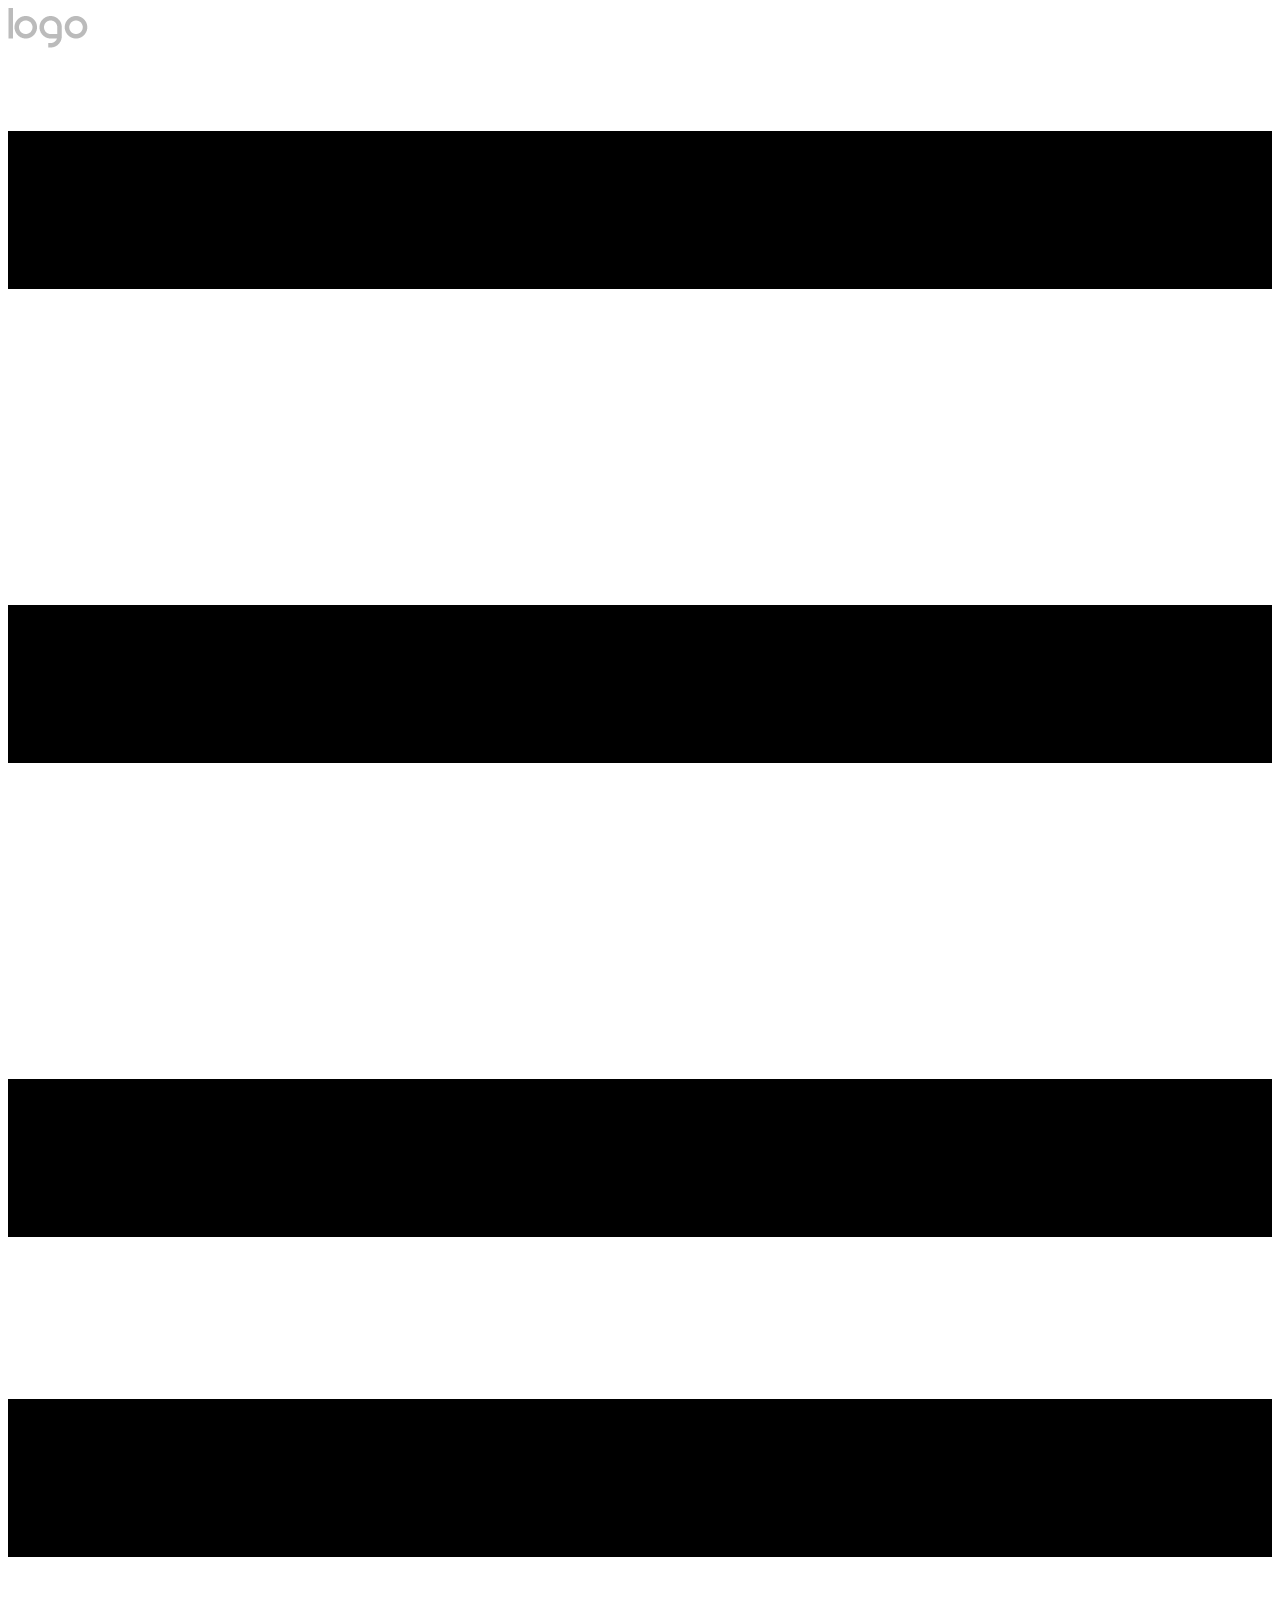
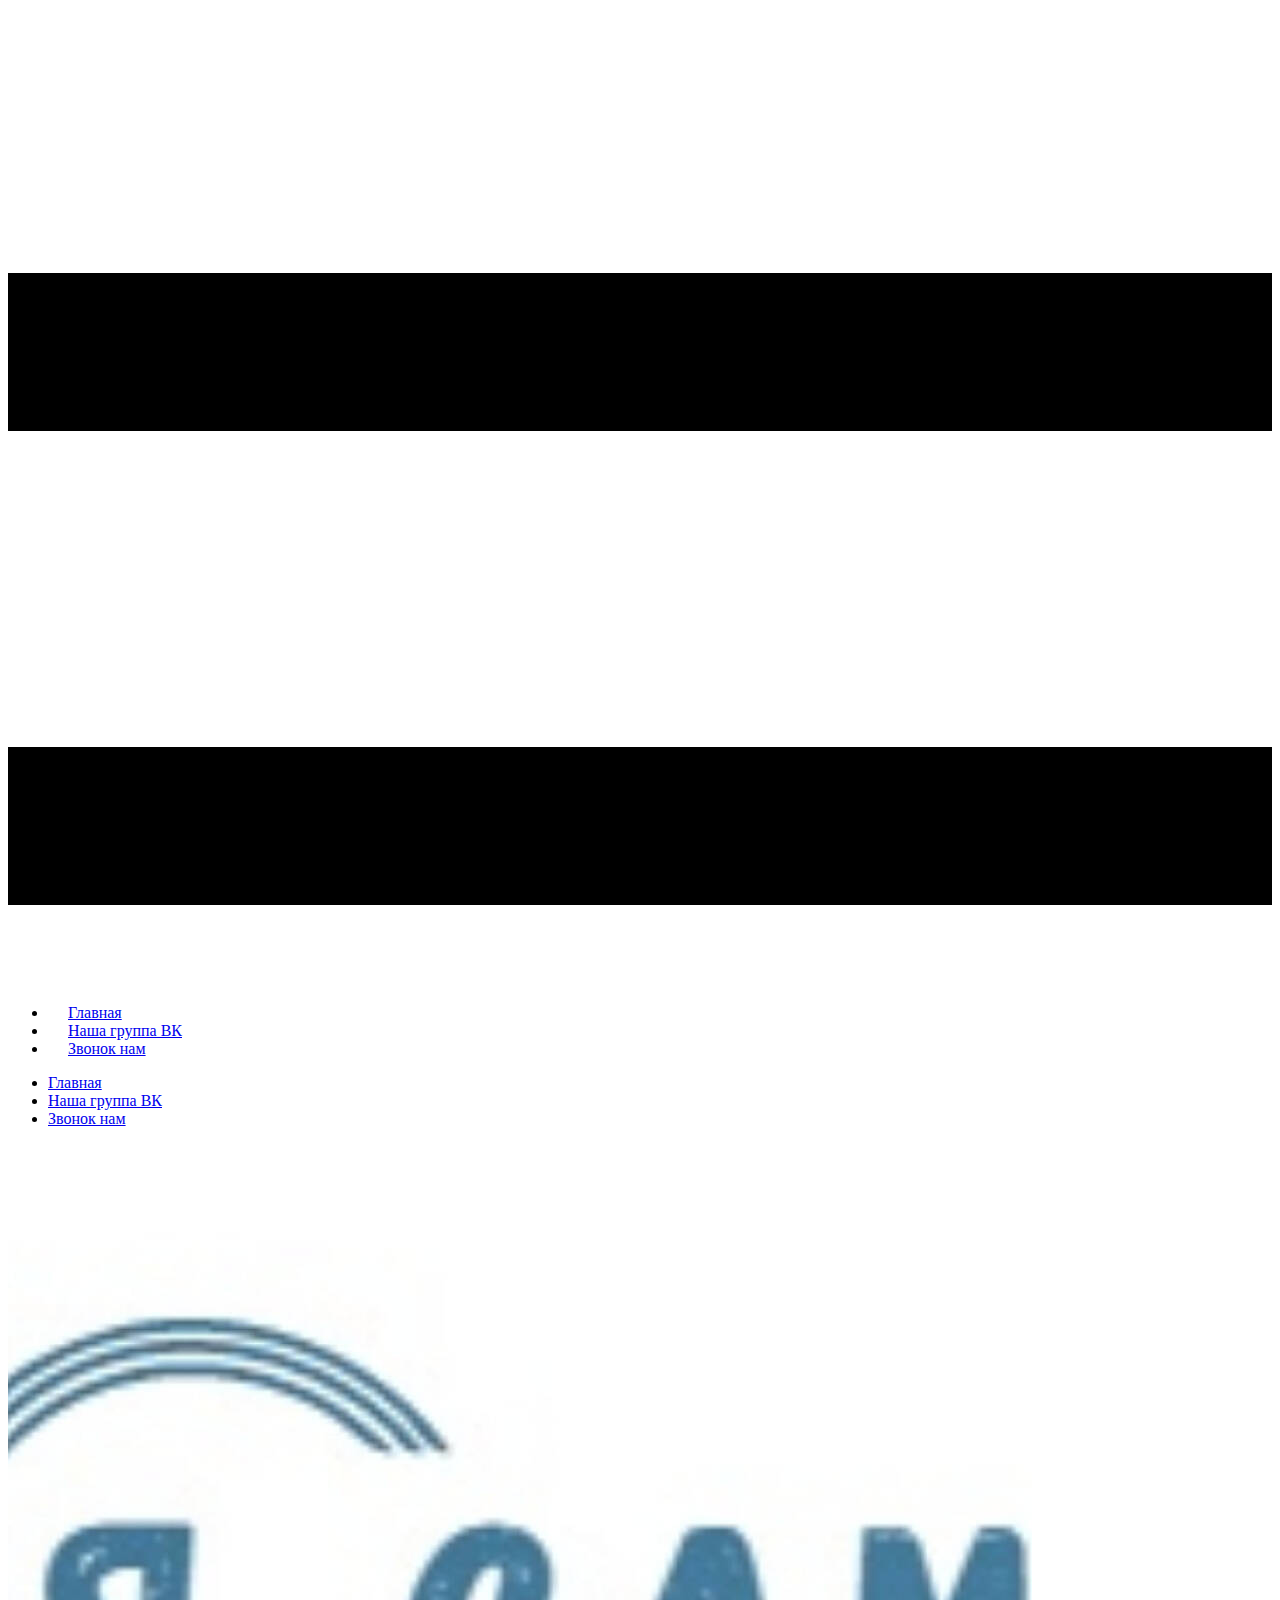
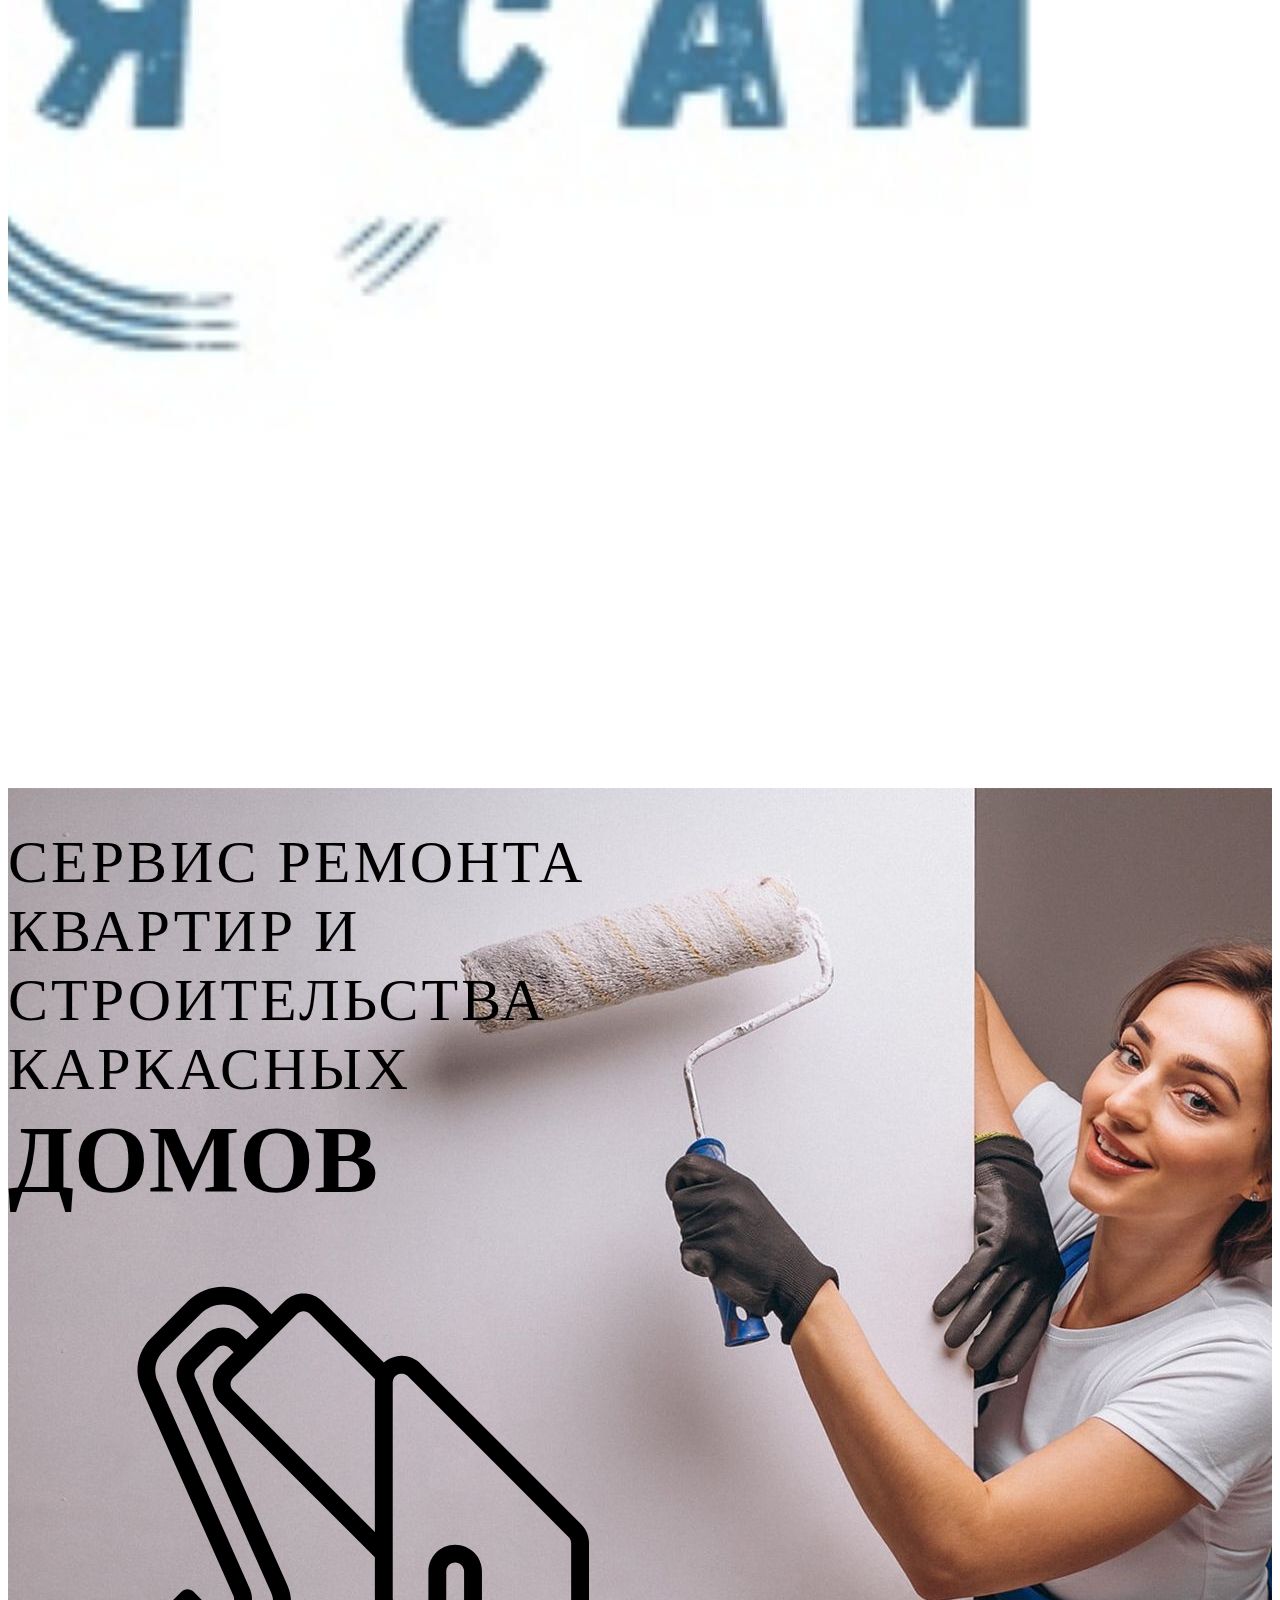
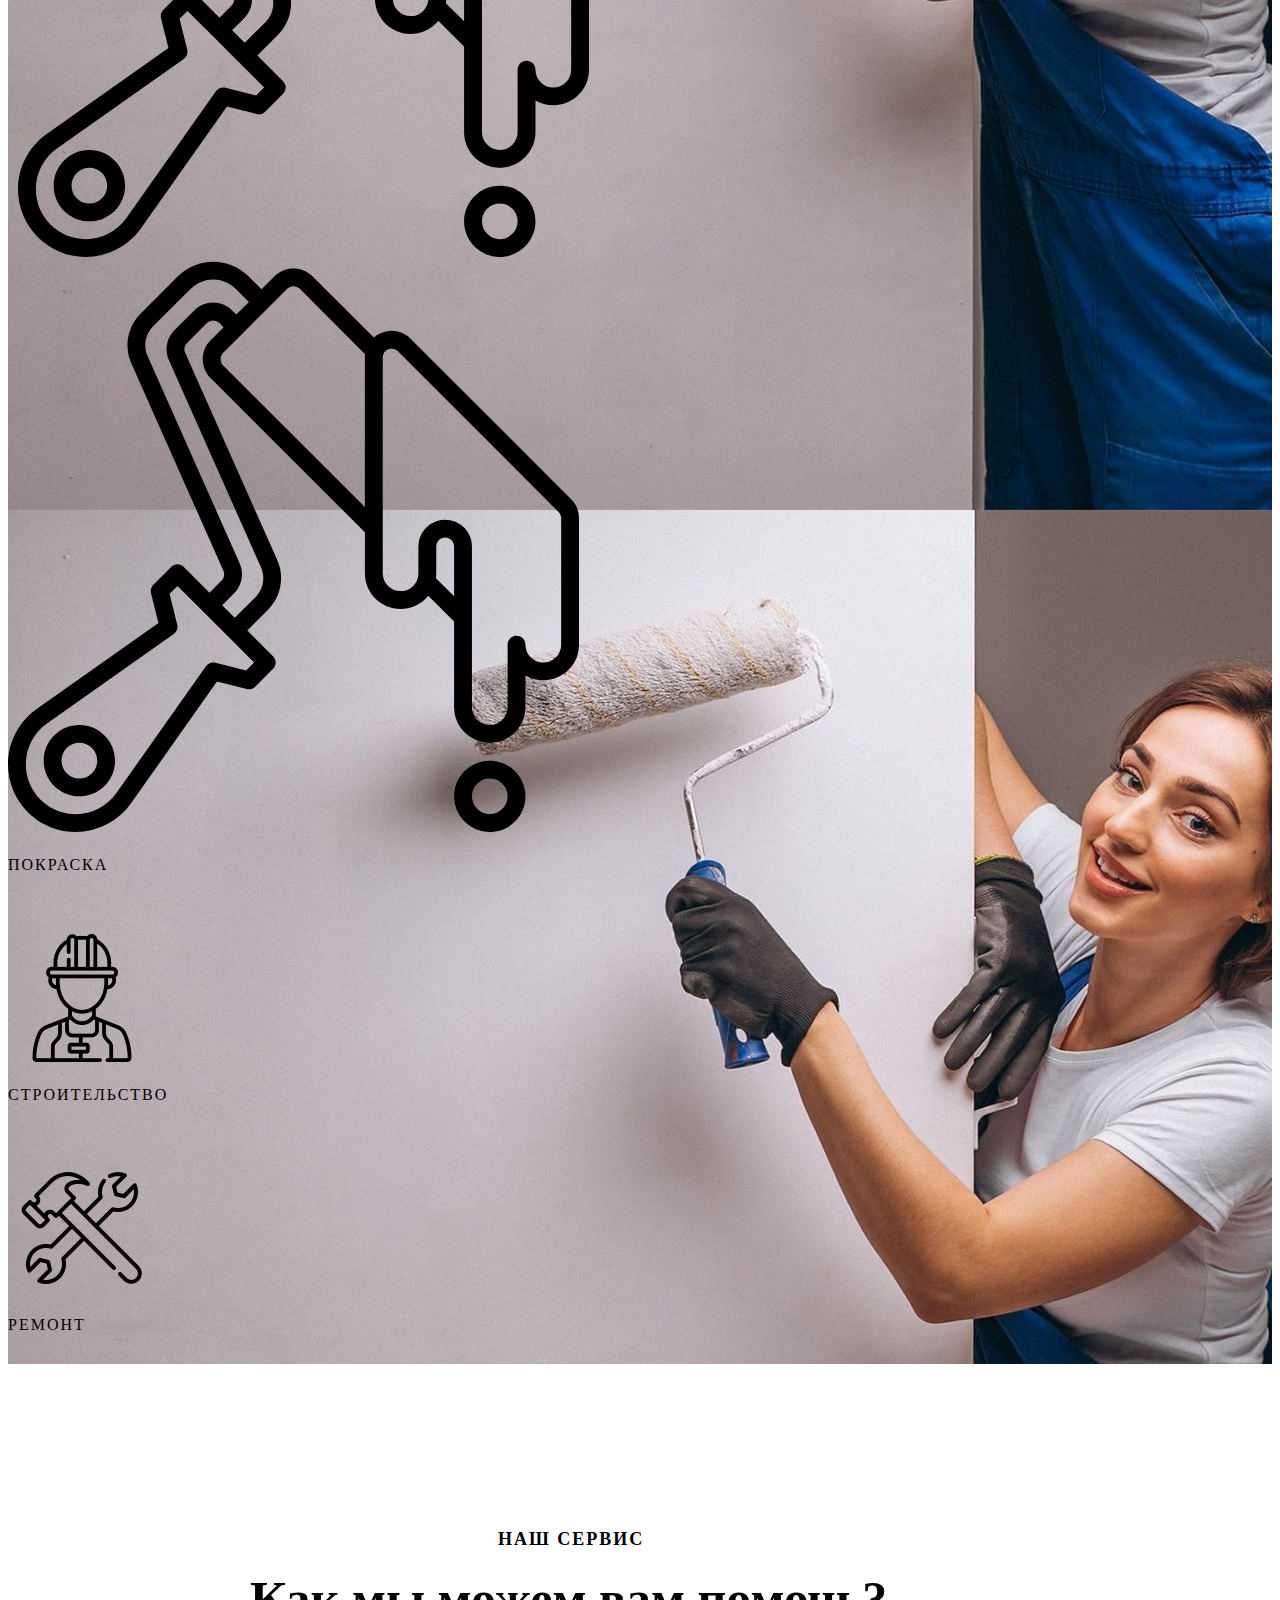
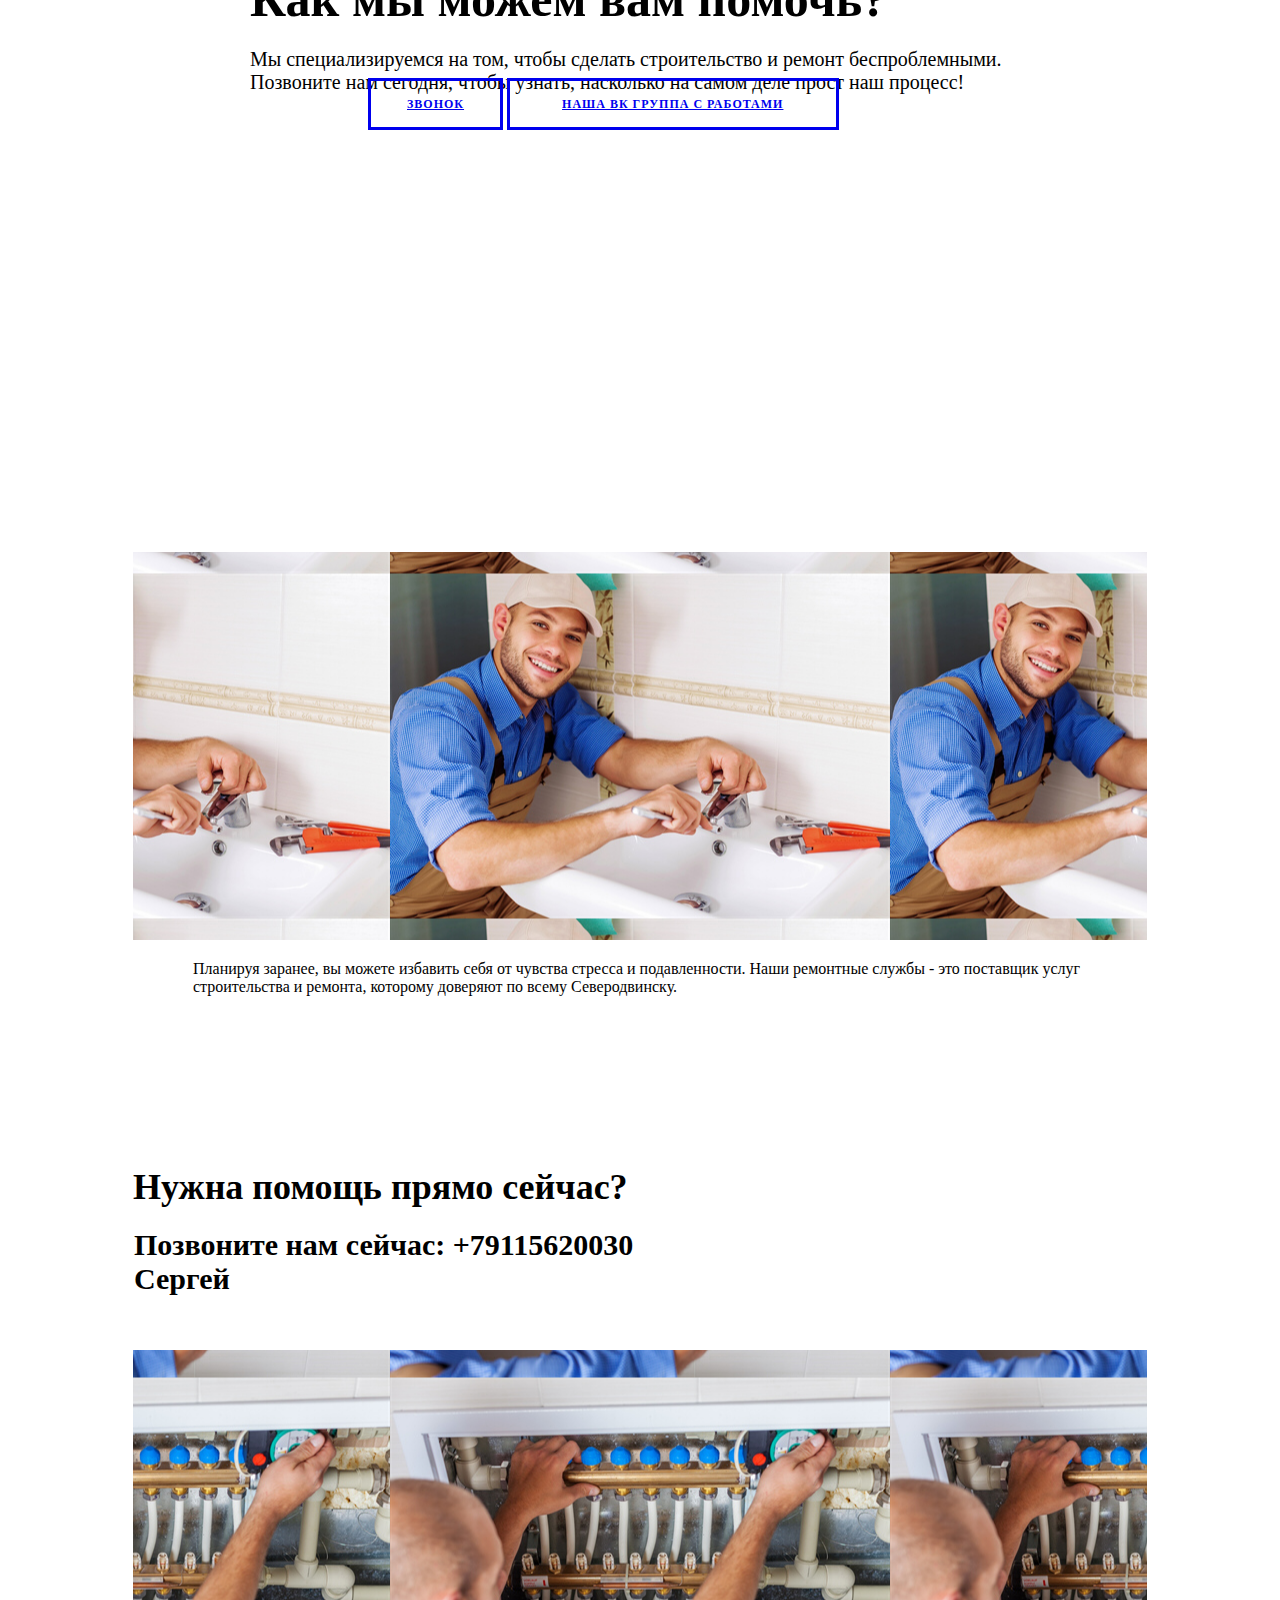
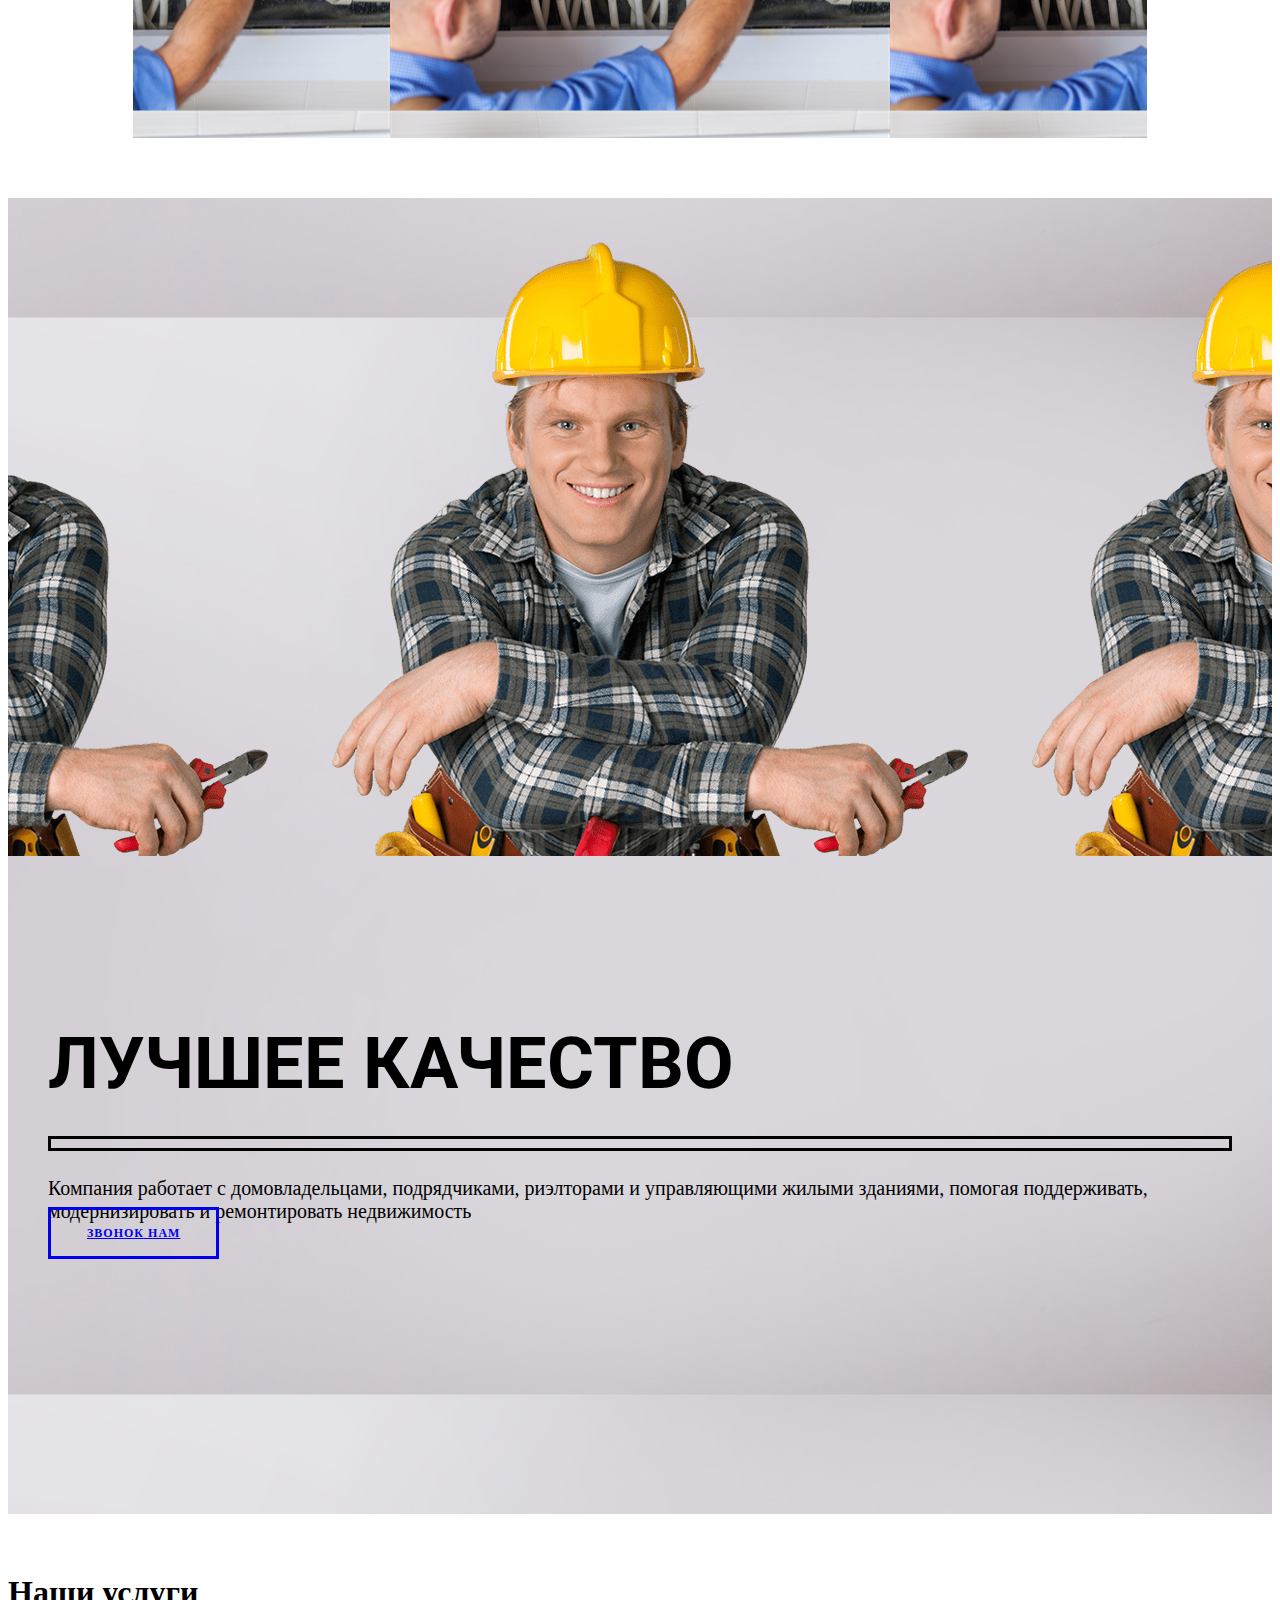
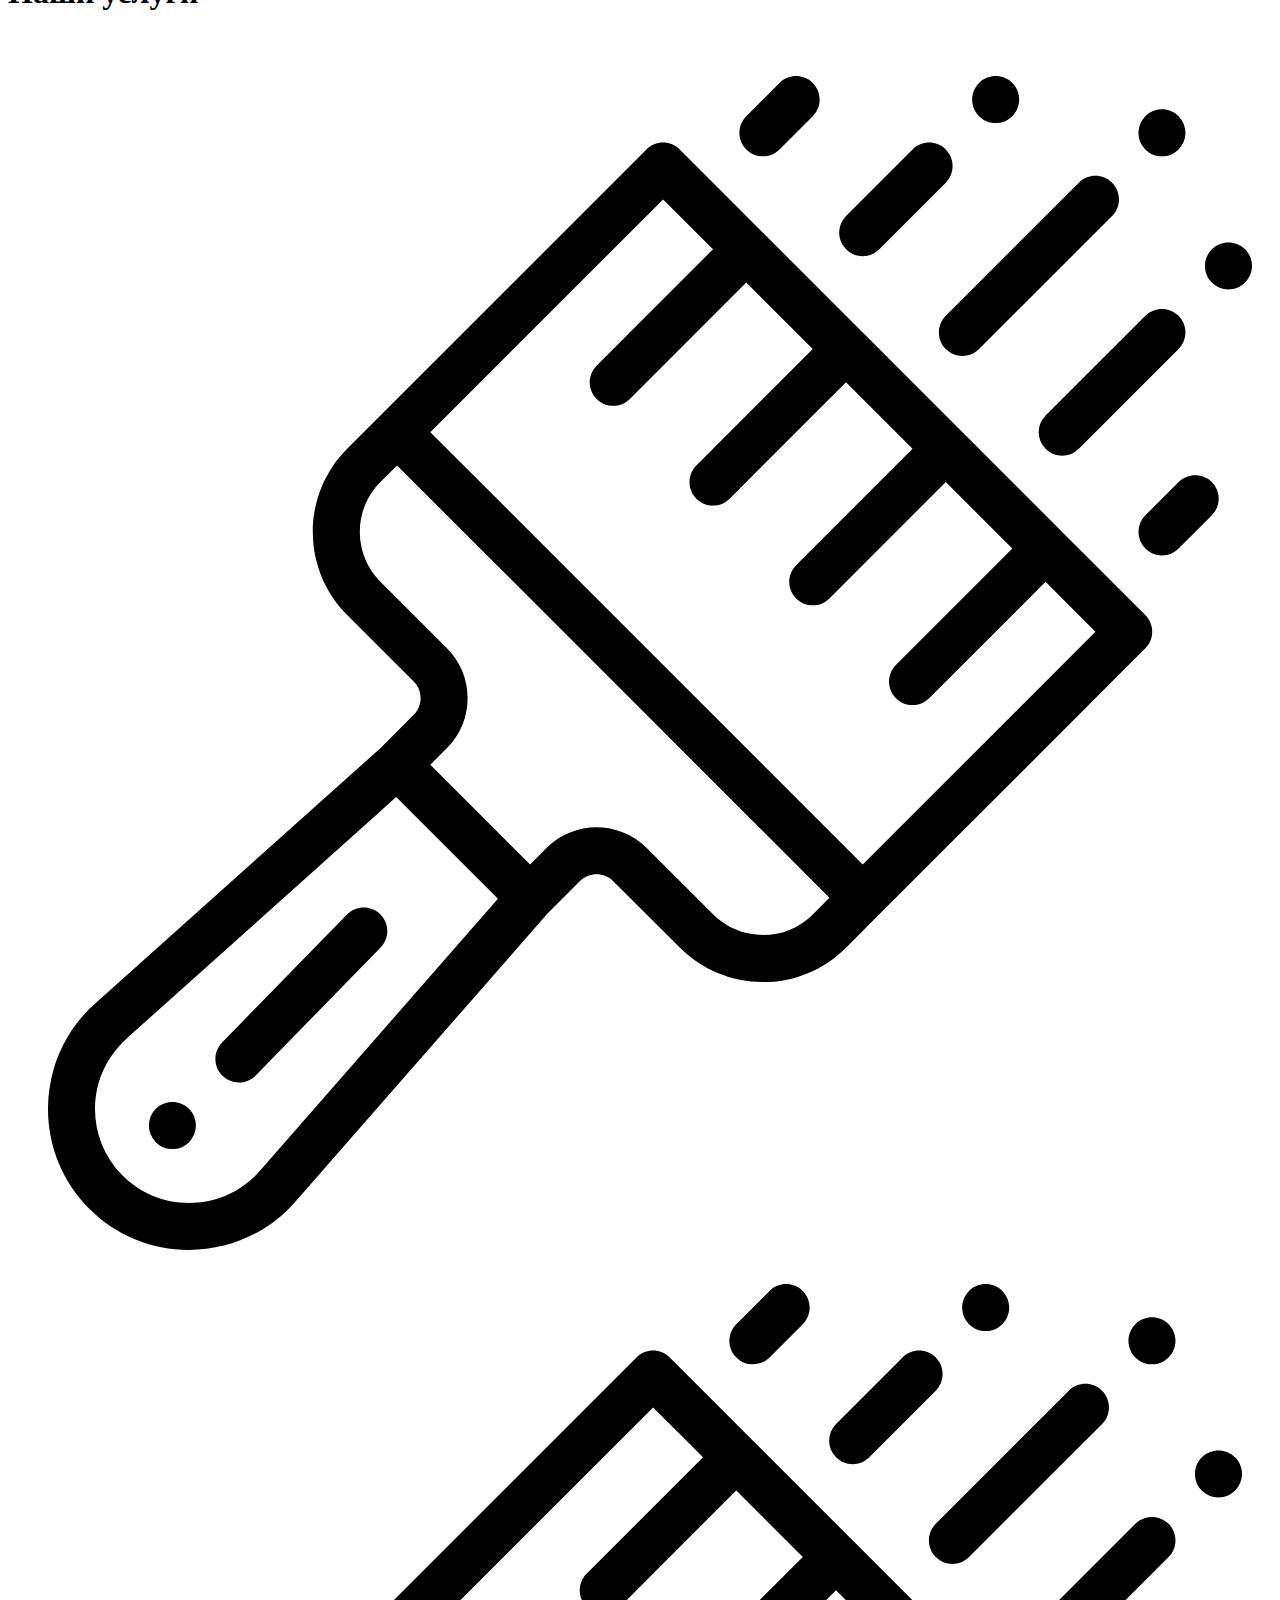
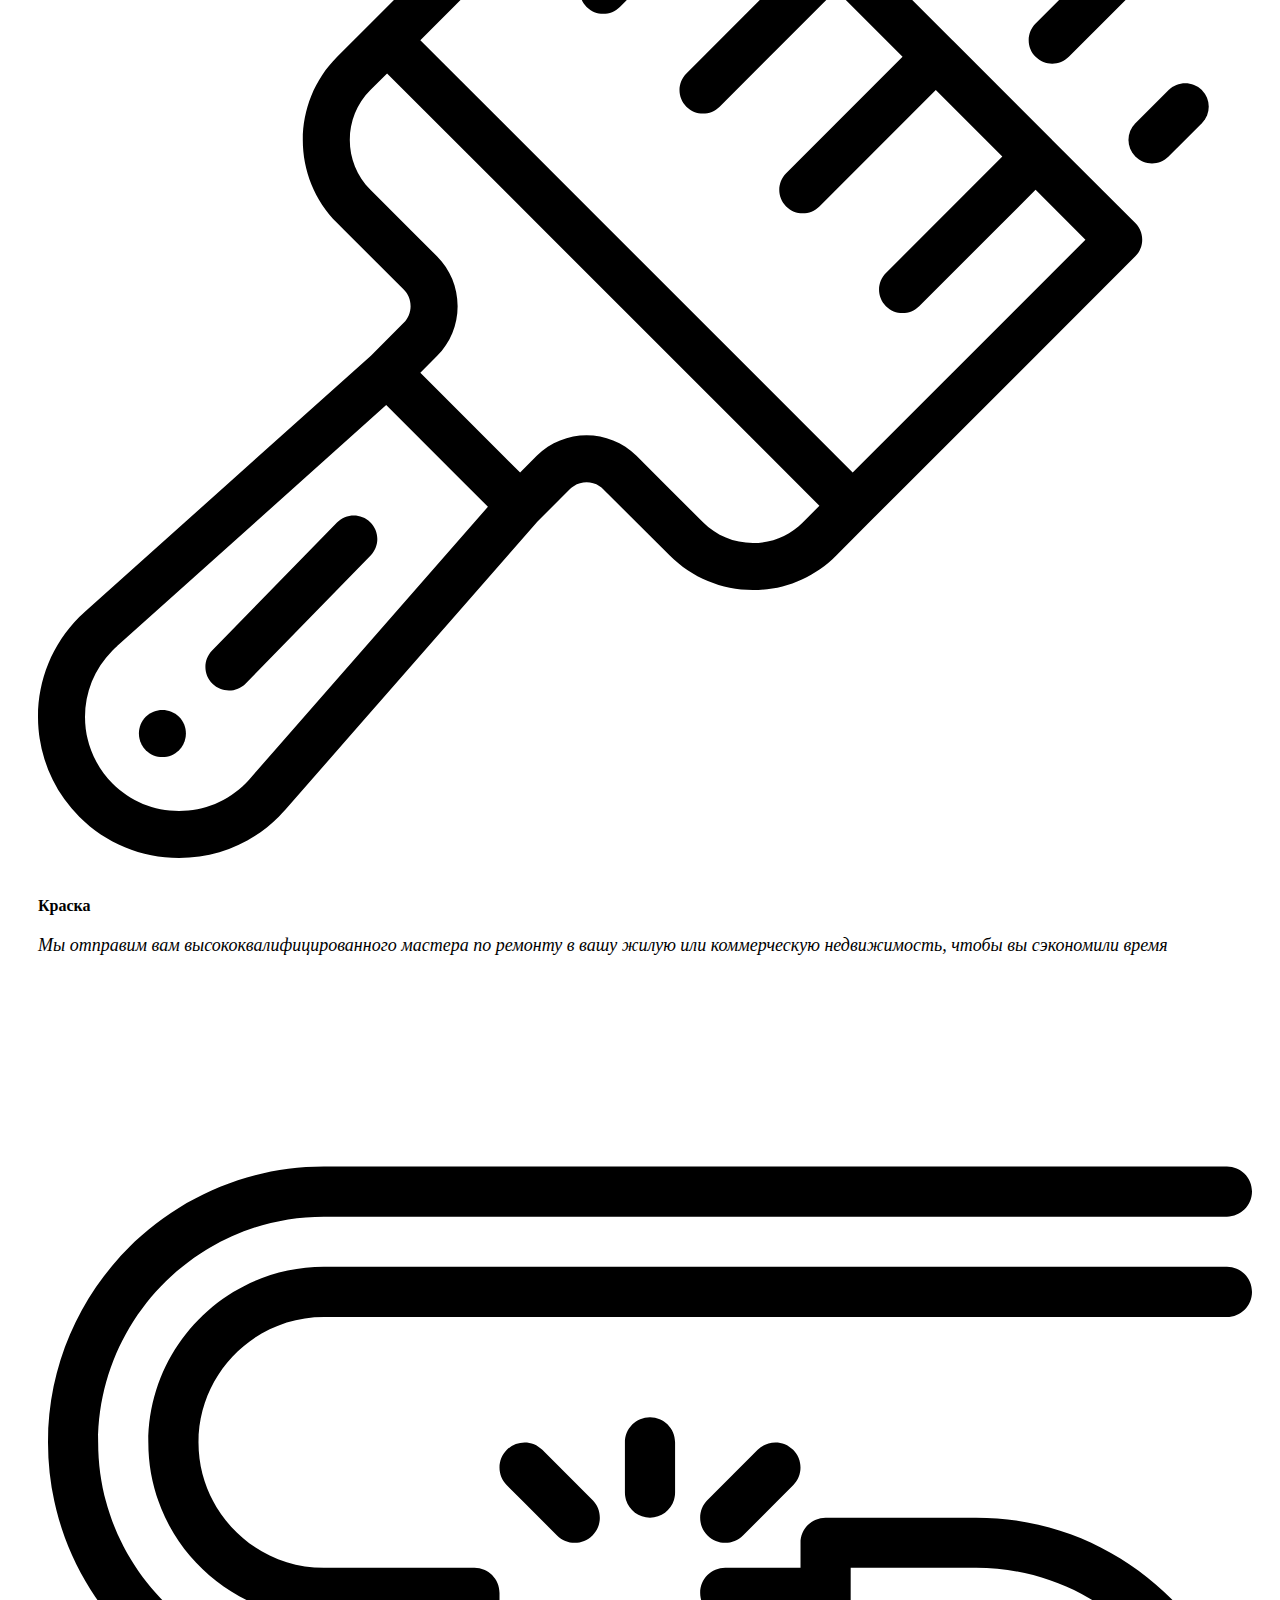
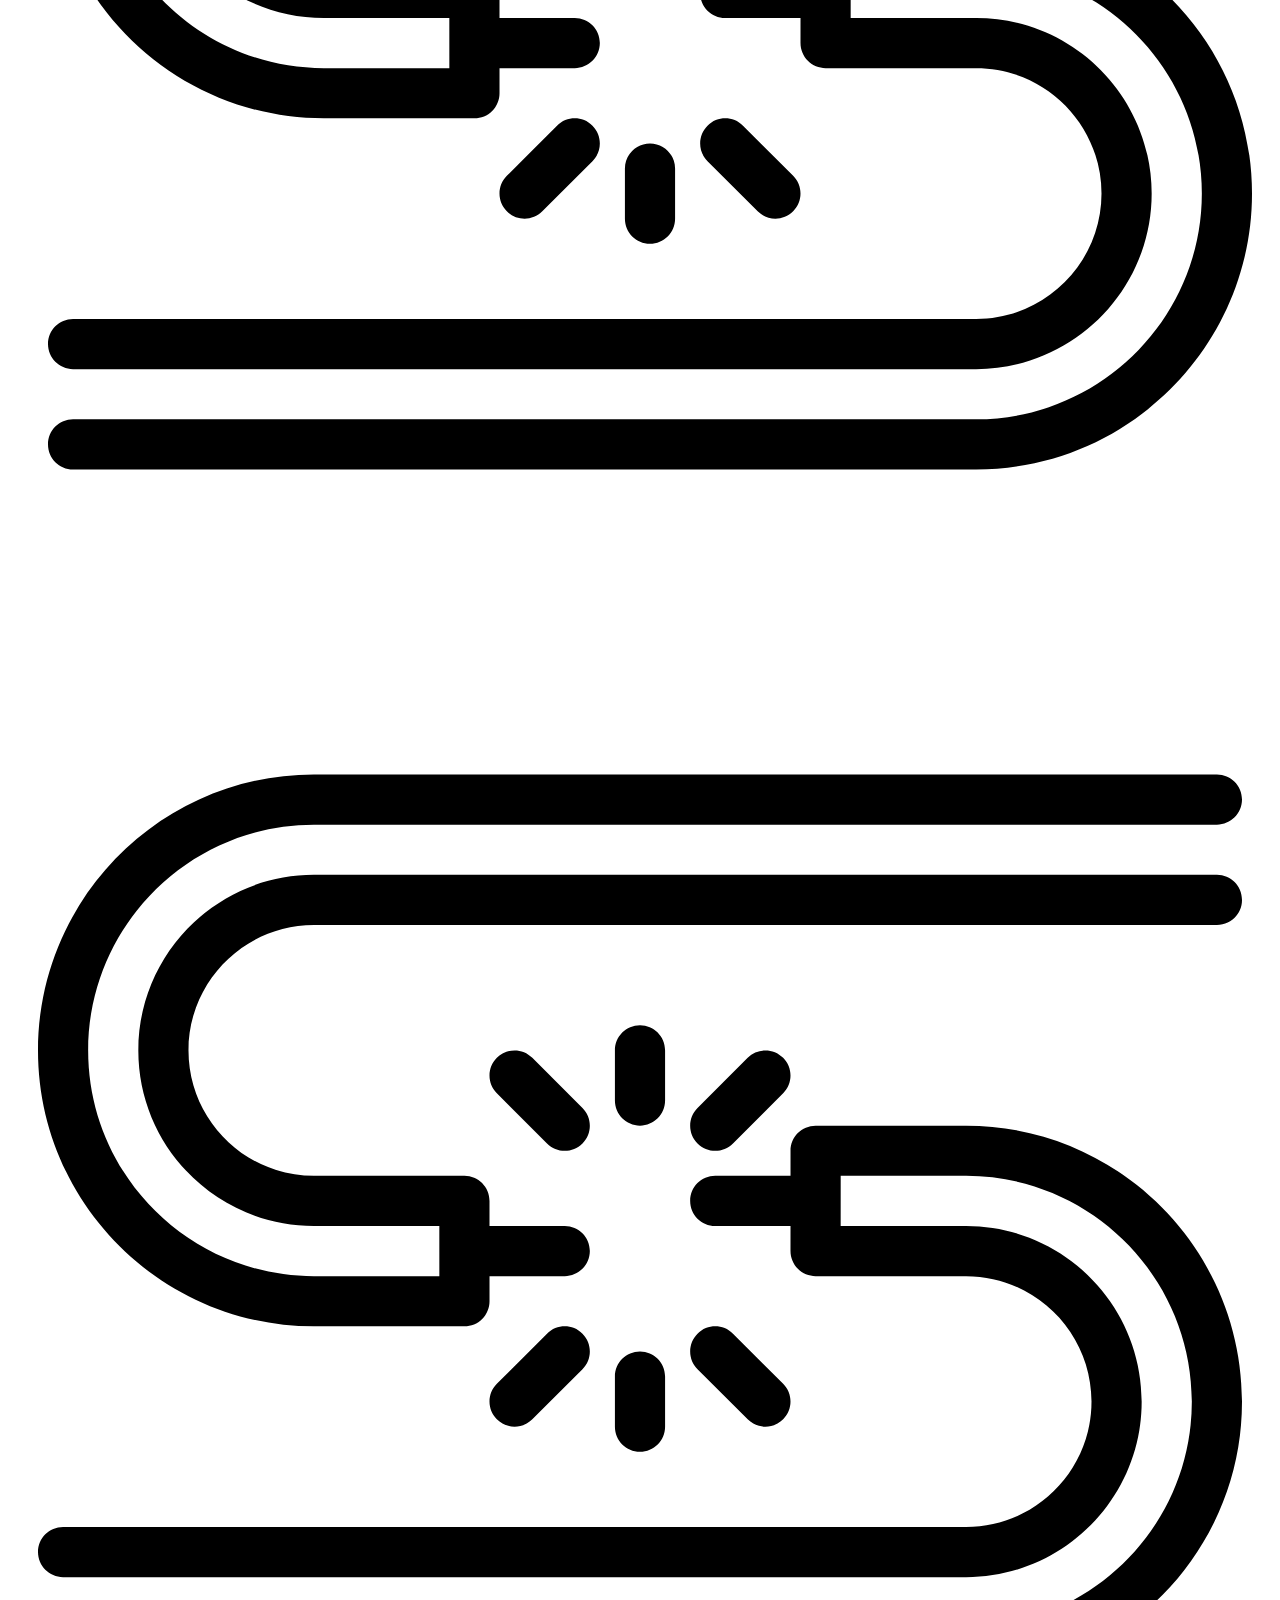
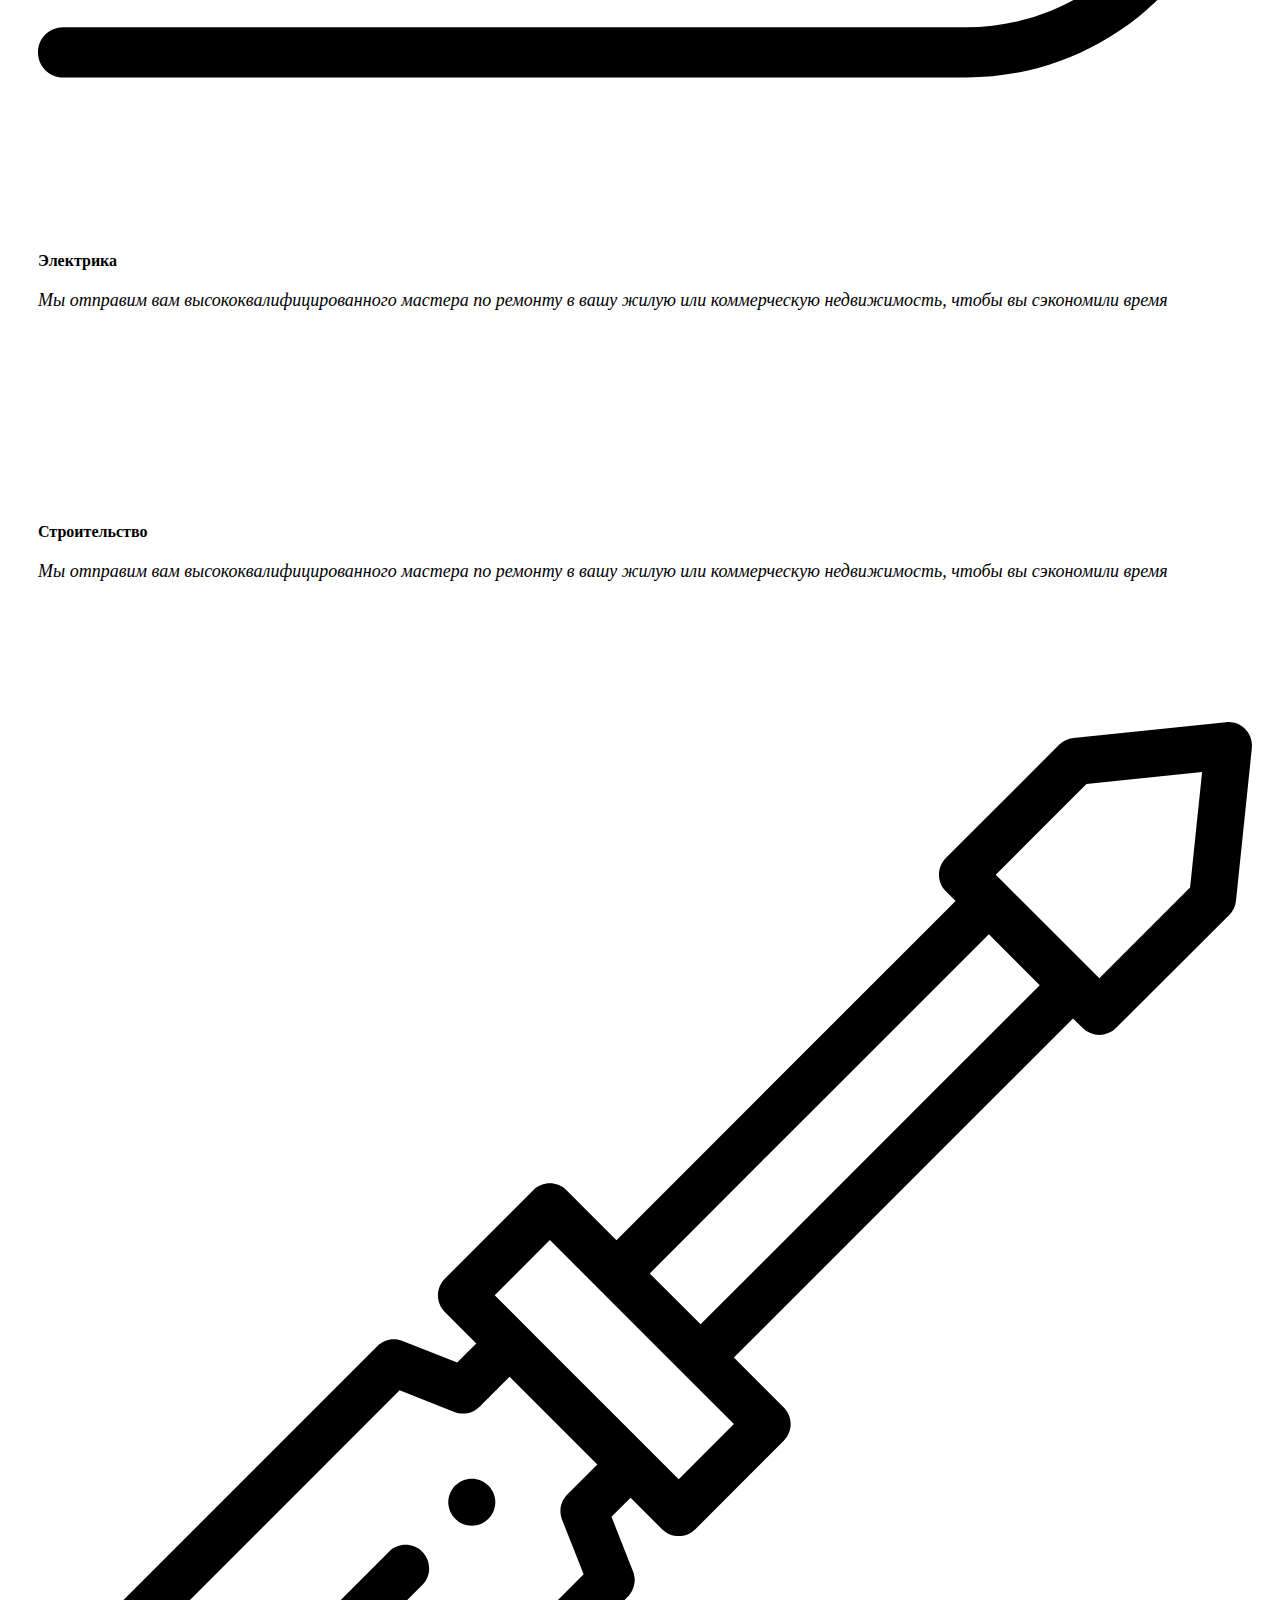
==== commit dc7d3230: "Update index.html" ====
--- a/index.html
+++ b/index.html
@@ -4,10 +4,8 @@
     <meta charset="utf-8">
     <meta name="keywords" content="Строительство домов, дом, хата, северодвинск, бизнес, архангельск, ремонт, квартира, строители, бригада, каркасный дом">
     <title>Главная</title>
-    <link rel="stylesheet" href="nicepage.css" media="screen">
 <link rel="stylesheet" href="Страница-1.css" media="screen">
     <script class="u-script" type="text/javascript" src="jquery.js" defer=""></script>
-    <script class="u-script" type="text/javascript" src="nicepage.js" defer=""></script>
     <link id="u-theme-google-font" rel="stylesheet" href="https://fonts.googleapis.com/css?family=Roboto:100,100i,300,300i,400,400i,500,500i,700,700i,900,900i|Open+Sans:300,300i,400,400i,500,500i,600,600i,700,700i,800,800i">
     <link id="u-page-google-font" rel="stylesheet" href="https://fonts.googleapis.com/css?family=Roboto:100,100i,300,300i,400,400i,500,500i,700,700i,900,900i|Archivo+Black:400">
     
@@ -285,3 +283,18 @@
     </section>
   
 </body></html>
+
+<!-- Top.Mail.Ru counter -->
+<script type="text/javascript">
+var _tmr = window._tmr || (window._tmr = []);
+_tmr.push({id: "3467270", type: "pageView", start: (new Date()).getTime()});
+(function (d, w, id) {
+  if (d.getElementById(id)) return;
+  var ts = d.createElement("script"); ts.type = "text/javascript"; ts.async = true; ts.id = id;
+  ts.src = "https://top-fwz1.mail.ru/js/code.js";
+  var f = function () {var s = d.getElementsByTagName("script")[0]; s.parentNode.insertBefore(ts, s);};
+  if (w.opera == "[object Opera]") { d.addEventListener("DOMContentLoaded", f, false); } else { f(); }
+})(document, window, "tmr-code");
+</script>
+<noscript><div><img src="https://top-fwz1.mail.ru/counter?id=3467270;js=na" style="position:absolute;left:-9999px;" alt="Top.Mail.Ru" /></div></noscript>
+<!-- /Top.Mail.Ru counter -->
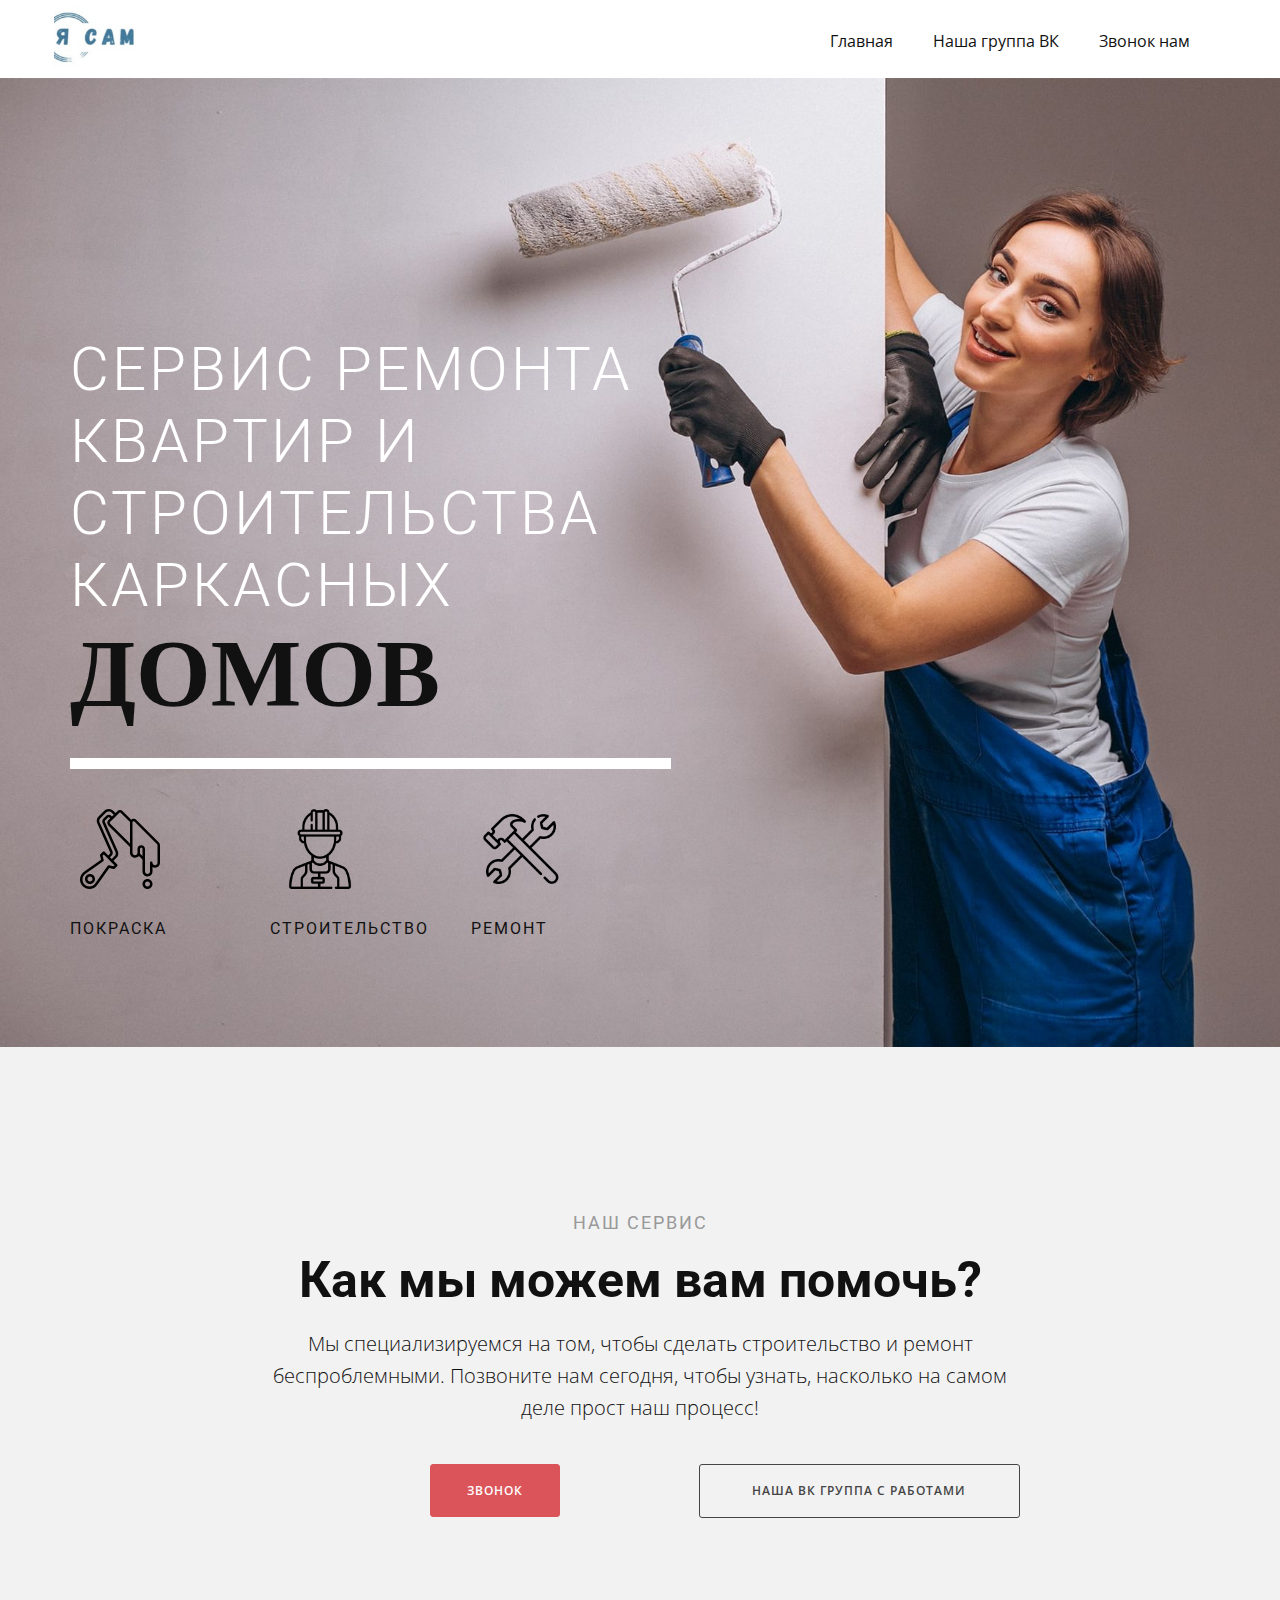
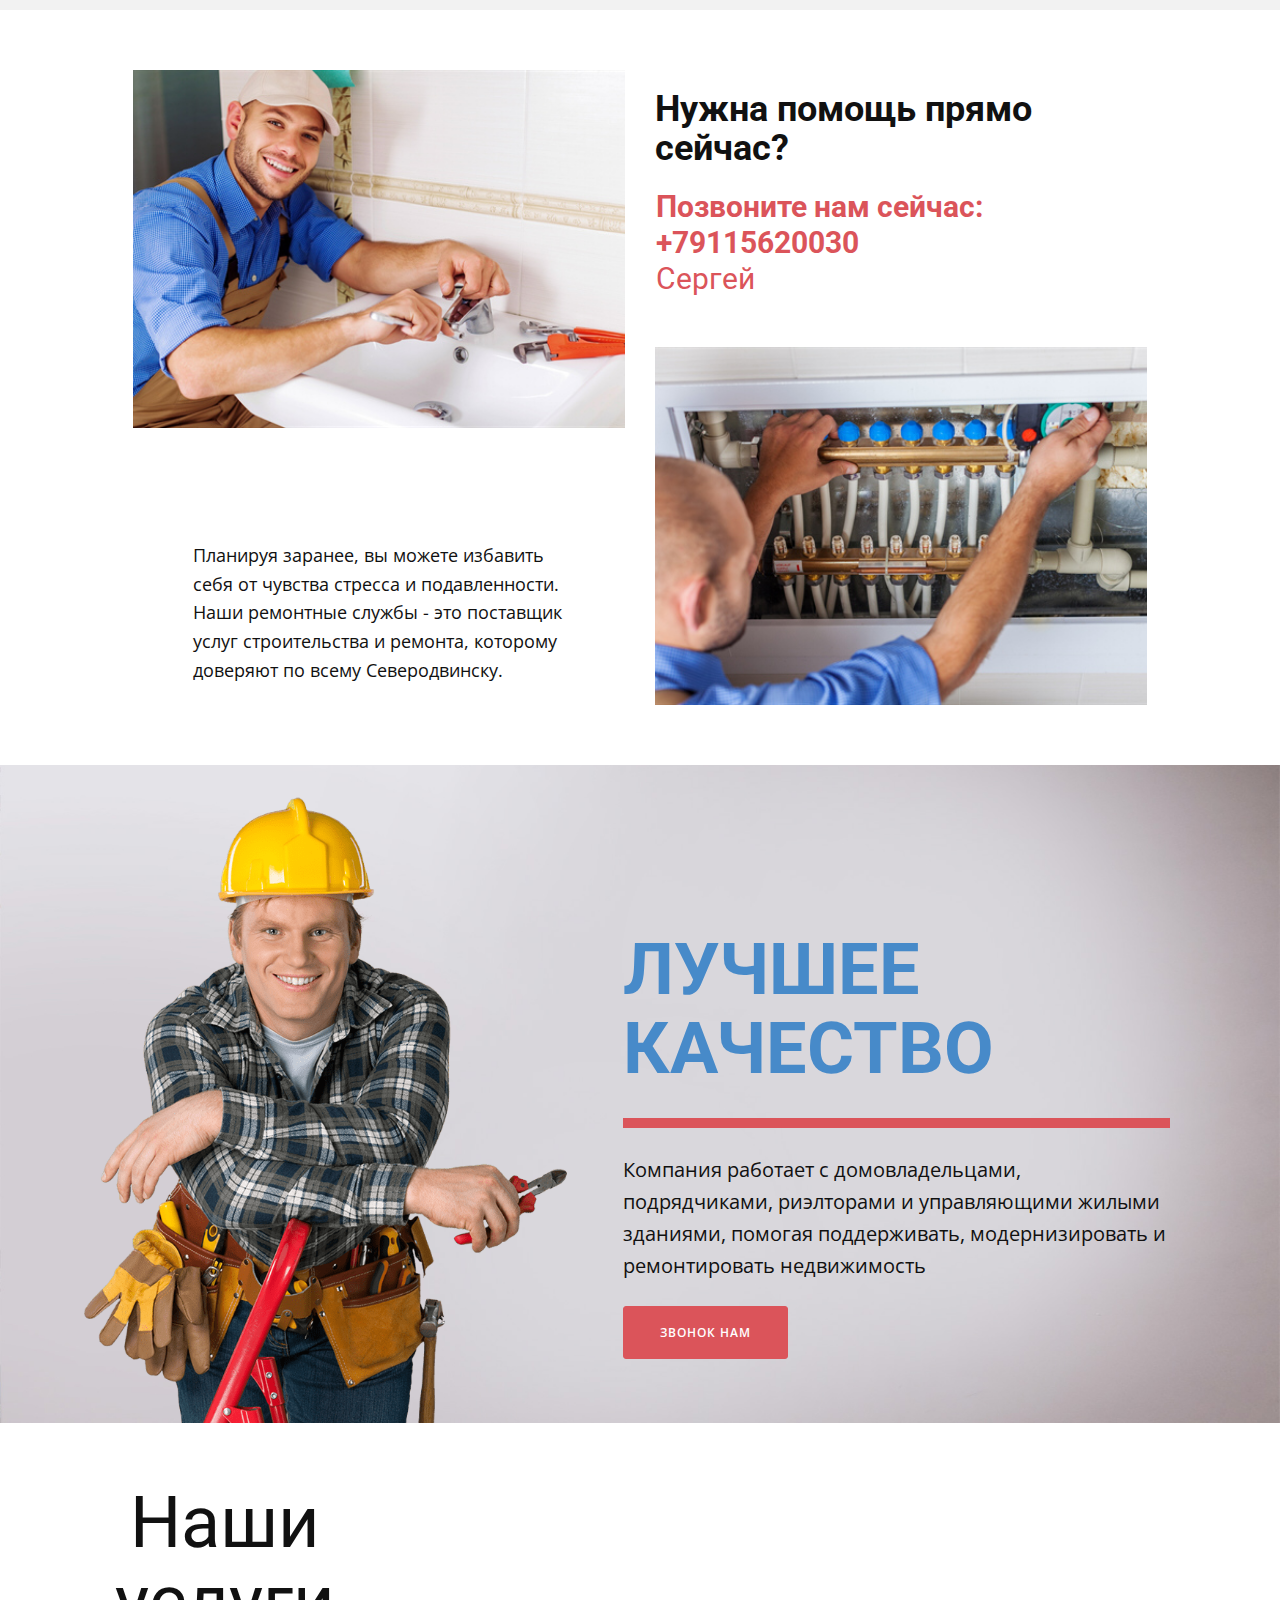
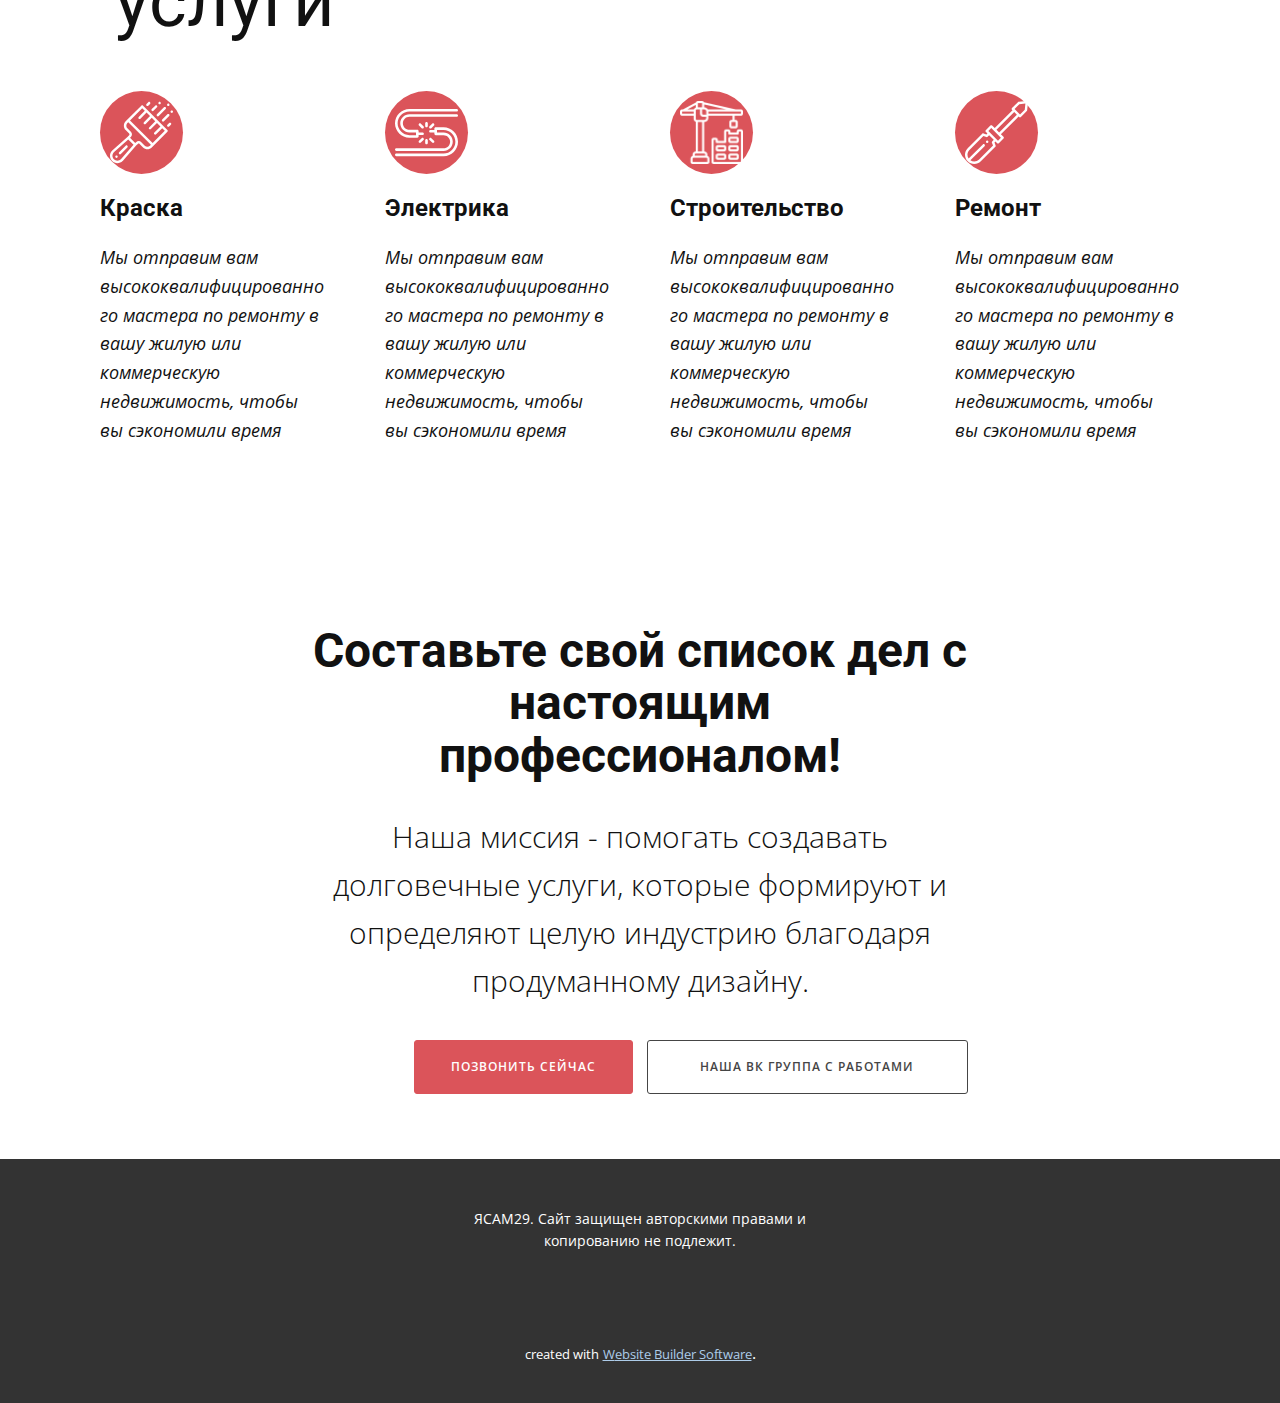
==== commit 09f0d94e: "Update index.html" ====
--- a/index.html
+++ b/index.html
@@ -2,10 +2,12 @@
 <html style="font-size: 16px;" lang="ru"><head>
     <meta name="viewport" content="width=device-width, initial-scale=1.0">
     <meta charset="utf-8">
-    <meta name="keywords" content="Строительство домов, дом, хата, северодвинск, бизнес, архангельск, ремонт, квартира, строители, бригада, каркасный дом">
-    <title>Главная</title>
+    <meta name="keywords" content="Строительство домов, дом, хата, северодвинск, бизнес, архангельск, ремонт, квартира, строители, бригада, каркасный дом, ремонт квартир">
+    <title>СТРОЙКА КАРКАСНЫХ ДОМОВ И РЕМОНТ КВАРТИР</title>
+ <link rel="stylesheet" href="nicepage.css" media="screen">
 <link rel="stylesheet" href="Страница-1.css" media="screen">
     <script class="u-script" type="text/javascript" src="jquery.js" defer=""></script>
+    <script class="u-script" type="text/javascript" src="nicepage.js" defer=""></script>
     <link id="u-theme-google-font" rel="stylesheet" href="https://fonts.googleapis.com/css?family=Roboto:100,100i,300,300i,400,400i,500,500i,700,700i,900,900i|Open+Sans:300,300i,400,400i,500,500i,600,600i,700,700i,800,800i">
     <link id="u-page-google-font" rel="stylesheet" href="https://fonts.googleapis.com/css?family=Roboto:100,100i,300,300i,400,400i,500,500i,700,700i,900,900i|Archivo+Black:400">
     
--- a/nicepage.css
+++ b/nicepage.css
@@ -0,0 +1,42645 @@
+/*begin-commonstyles library*//*!
+ * froala_editor v4.0.6 (https://www.froala.com/wysiwyg-editor)
+ * License https://froala.com/wysiwyg-editor/terms/
+ * Copyright 2014-2021 Froala Labs
+ */
+
+.fr-clearfix::after {
+  clear: both;
+  display: block;
+  content: "";
+  height: 0; }
+
+.fr-hide-by-clipping {
+  position: absolute;
+  width: 1px;
+  height: 1px;
+  padding: 0;
+  margin: -1px;
+  overflow: hidden;
+  clip: rect(0, 0, 0, 0);
+  border: 0; }
+
+.fr-view img.fr-rounded, .fr-view .fr-img-caption.fr-rounded img {
+  border-radius: 10px;
+  -moz-border-radius: 10px;
+  -webkit-border-radius: 10px;
+  -moz-background-clip: padding;
+  -webkit-background-clip: padding-box;
+  background-clip: padding-box; }
+
+.fr-view img.fr-shadow, .fr-view .fr-img-caption.fr-shadow img {
+  -webkit-box-shadow: 10px 10px 5px 0px #cccccc;
+  -moz-box-shadow: 10px 10px 5px 0px #cccccc;
+  box-shadow: 10px 10px 5px 0px #cccccc; }
+
+.fr-view img.fr-bordered, .fr-view .fr-img-caption.fr-bordered img {
+  border: solid 5px #CCC; }
+
+.fr-view img.fr-bordered {
+  -webkit-box-sizing: content-box;
+  -moz-box-sizing: content-box;
+  box-sizing: content-box; }
+
+.fr-view .fr-img-caption.fr-bordered img {
+  -webkit-box-sizing: border-box;
+  -moz-box-sizing: border-box;
+  box-sizing: border-box; }
+
+.fr-view {
+  word-wrap: break-word; }
+  .fr-view span[style~="color:"] a {
+    color: inherit; }
+  .fr-view strong {
+    font-weight: 700; }
+  .fr-view table[border='0'] td:not([class]), .fr-view table[border='0'] th:not([class]), .fr-view table[border='0'] td[class=""], .fr-view table[border='0'] th[class=""] {
+    border-width: 0px; }
+  .fr-view table {
+    border: none;
+    border-collapse: collapse;
+    empty-cells: show;
+    max-width: 100%; }
+    .fr-view table td {
+      min-width: 5px; }
+    .fr-view table.fr-dashed-borders td, .fr-view table.fr-dashed-borders th {
+      border-style: dashed; }
+    .fr-view table.fr-alternate-rows tbody tr:nth-child(2n) {
+      background: whitesmoke; }
+    .fr-view table td, .fr-view table th {
+      border: 1px solid #DDD; }
+      .fr-view table td:empty, .fr-view table th:empty {
+        height: 20px; }
+      .fr-view table td.fr-highlighted, .fr-view table th.fr-highlighted {
+        border: 1px double red; }
+      .fr-view table td.fr-thick, .fr-view table th.fr-thick {
+        border-width: 2px; }
+    .fr-view table th {
+      background: #ececec; }
+  .fr-view hr {
+    clear: both;
+    user-select: none;
+    -o-user-select: none;
+    -moz-user-select: none;
+    -khtml-user-select: none;
+    -webkit-user-select: none;
+    -ms-user-select: none;
+    break-after: always;
+    page-break-after: always; }
+  .fr-view .fr-file {
+    position: relative; }
+    .fr-view .fr-file::after {
+      position: relative;
+      content: "\1F4CE";
+      font-weight: normal; }
+  .fr-view pre {
+    white-space: pre-wrap;
+    word-wrap: break-word;
+    overflow: visible; }
+/*  .fr-view[dir="rtl"] blockquote {
+    border-left: none;
+    border-right: solid 2px #5E35B1;
+    margin-right: 0;
+    padding-right: 5px;
+    padding-left: 0; }
+    .fr-view[dir="rtl"] blockquote blockquote {
+      border-color: #00BCD4; }
+      .fr-view[dir="rtl"] blockquote blockquote blockquote {
+        border-color: #43A047; }
+  .fr-view blockquote {
+    border-left: solid 2px #5E35B1;
+    margin-left: 0;
+    padding-left: 5px;
+    color: #5E35B1; }
+    .fr-view blockquote blockquote {
+      border-color: #00BCD4;
+      color: #00BCD4; }
+      .fr-view blockquote blockquote blockquote {
+        border-color: #43A047;
+        color: #43A047; } */
+  .fr-view span.fr-emoticon {
+    font-weight: normal;
+    font-family: "Apple Color Emoji","Segoe UI Emoji","NotoColorEmoji","Segoe UI Symbol","Android Emoji","EmojiSymbols";
+    display: inline;
+    line-height: 0; }
+    .fr-view span.fr-emoticon.fr-emoticon-img {
+      background-repeat: no-repeat !important;
+      font-size: inherit;
+      height: 1em;
+      width: 1em;
+      min-height: 20px;
+      min-width: 20px;
+      display: inline-block;
+      margin: -.1em .1em .1em;
+      line-height: 1;
+      vertical-align: middle; }
+  .fr-view .fr-text-gray {
+    color: #AAA !important; }
+  .fr-view .fr-text-bordered {
+    border-top: solid 1px #222;
+    border-bottom: solid 1px #222;
+    padding: 10px 0; }
+  .fr-view .fr-text-spaced {
+    letter-spacing: 1px; }
+  .fr-view .fr-text-uppercase {
+    text-transform: uppercase; }
+  .fr-view .fr-class-highlighted {
+    background-color: #ffff00; }
+  .fr-view .fr-class-code {
+    border-color: #cccccc;
+    border-radius: 2px;
+    -moz-border-radius: 2px;
+    -webkit-border-radius: 2px;
+    -moz-background-clip: padding;
+    -webkit-background-clip: padding-box;
+    background-clip: padding-box;
+    background: #f5f5f5;
+    padding: 10px;
+    font-family: "Courier New", Courier, monospace; }
+  .fr-view .fr-class-transparency {
+    opacity: 0.5; }
+  .fr-view img {
+    position: relative;
+    max-width: 100%; }
+    .fr-view img.fr-dib {
+      margin: 10px auto;
+      display: block;
+      float: none;
+      vertical-align: top; }
+      .fr-view img.fr-dib.fr-fil {
+        margin-left: 0;
+        text-align: left; }
+      .fr-view img.fr-dib.fr-fir {
+        margin-right: 0;
+        text-align: right; }
+    .fr-view img.fr-dii {
+      display: inline-block;
+      float: none;
+      vertical-align: bottom;
+      margin-left: 5px;
+      margin-right: 5px;
+      max-width: calc(100% - (2 * 5px)); }
+      .fr-view img.fr-dii.fr-fil {
+        float: left;
+        margin: 10px 15px 10px 0;
+        max-width: calc(100% - 5px); }
+      .fr-view img.fr-dii.fr-fir {
+        float: right;
+        margin: 10px 0 10px 15px;
+        max-width: calc(100% - 5px); }
+  .fr-view span.fr-img-caption {
+    position: relative;
+    max-width: 100%; }
+    .fr-view span.fr-img-caption.fr-dib {
+      margin: 5px auto;
+      display: block;
+      float: none;
+      vertical-align: top; }
+      .fr-view span.fr-img-caption.fr-dib.fr-fil {
+        margin-left: 0;
+        text-align: left; }
+      .fr-view span.fr-img-caption.fr-dib.fr-fir {
+        margin-right: 0;
+        text-align: right; }
+    .fr-view span.fr-img-caption.fr-dii {
+      display: inline-block;
+      float: none;
+      vertical-align: bottom;
+      margin-left: 5px;
+      margin-right: 5px;
+      max-width: calc(100% - (2 * 5px)); }
+      .fr-view span.fr-img-caption.fr-dii.fr-fil {
+        float: left;
+        margin: 5px 5px 5px 0;
+        max-width: calc(100% - 5px); }
+      .fr-view span.fr-img-caption.fr-dii.fr-fir {
+        float: right;
+        margin: 5px 0 5px 5px;
+        max-width: calc(100% - 5px); }
+  .fr-view .fr-video {
+    text-align: center;
+    position: relative; }
+    .fr-view .fr-video.fr-rv {
+      padding-bottom: 56.25%;
+      padding-top: 30px;
+      height: 0;
+      overflow: hidden; }
+      .fr-view .fr-video.fr-rv > iframe, .fr-view .fr-video.fr-rv object, .fr-view .fr-video.fr-rv embed {
+        position: absolute !important;
+        top: 0;
+        left: 0;
+        width: 100%;
+        height: 100%; }
+    .fr-view .fr-video > * {
+      -webkit-box-sizing: content-box;
+      -moz-box-sizing: content-box;
+      box-sizing: content-box;
+      max-width: 100%;
+      border: none; }
+    .fr-view .fr-video.fr-dvb {
+      display: block;
+      clear: both; }
+      .fr-view .fr-video.fr-dvb.fr-fvl {
+        text-align: left; }
+      .fr-view .fr-video.fr-dvb.fr-fvr {
+        text-align: right; }
+    .fr-view .fr-video.fr-dvi {
+      display: inline-block; }
+      .fr-view .fr-video.fr-dvi.fr-fvl {
+        float: left; }
+      .fr-view .fr-video.fr-dvi.fr-fvr {
+        float: right; }
+  .fr-view a.fr-strong {
+    font-weight: 700; }
+  .fr-view a.fr-green {
+    color: green; }
+  .fr-view .fr-img-caption {
+    text-align: center; }
+    .fr-view .fr-img-caption .fr-img-wrap {
+      padding: 0;
+      margin: auto;
+      text-align: center;
+      width: 100%; }
+      .fr-view .fr-img-caption .fr-img-wrap a {
+        display: block; }
+      .fr-view .fr-img-caption .fr-img-wrap img {
+        display: block;
+        margin: auto;
+        width: 100%; }
+      .fr-view .fr-img-caption .fr-img-wrap > span {
+        margin: auto;
+        display: block;
+        padding: 5px 5px 10px;
+        font-size: 14px;
+        font-weight: initial;
+        -webkit-box-sizing: border-box;
+        -moz-box-sizing: border-box;
+        box-sizing: border-box;
+        -webkit-opacity: 0.9;
+        -moz-opacity: 0.9;
+        opacity: 0.9;
+        -ms-filter: "progid:DXImageTransform.Microsoft.Alpha(Opacity=0)";
+        width: 100%;
+        text-align: center; }
+  .fr-view button.fr-rounded, .fr-view input.fr-rounded, .fr-view textarea.fr-rounded {
+    border-radius: 10px;
+    -moz-border-radius: 10px;
+    -webkit-border-radius: 10px;
+    -moz-background-clip: padding;
+    -webkit-background-clip: padding-box;
+    background-clip: padding-box; }
+  .fr-view button.fr-large, .fr-view input.fr-large, .fr-view textarea.fr-large {
+    font-size: 24px; }
+
+/**
+ * Image style.
+ */
+a.fr-view.fr-strong {
+  font-weight: 700; }
+a.fr-view.fr-green {
+  color: green; }
+
+/**
+ * Link style.
+ */
+img.fr-view {
+  position: relative;
+  max-width: 100%; }
+  img.fr-view.fr-dib {
+    margin: 5px auto;
+    display: block;
+    float: none;
+    vertical-align: top; }
+    img.fr-view.fr-dib.fr-fil {
+      margin-left: 0;
+      text-align: left; }
+    img.fr-view.fr-dib.fr-fir {
+      margin-right: 0;
+      text-align: right; }
+  img.fr-view.fr-dii {
+    display: inline-block;
+    float: none;
+    vertical-align: bottom;
+    margin-left: 5px;
+    margin-right: 5px;
+    max-width: calc(100% - (2 * 5px)); }
+    img.fr-view.fr-dii.fr-fil {
+      float: left;
+      margin: 5px 5px 5px 0;
+      max-width: calc(100% - 5px); }
+    img.fr-view.fr-dii.fr-fir {
+      float: right;
+      margin: 5px 0 5px 5px;
+      max-width: calc(100% - 5px); }
+
+span.fr-img-caption.fr-view {
+  position: relative;
+  max-width: 100%; }
+  span.fr-img-caption.fr-view.fr-dib {
+    margin: 5px auto;
+    display: block;
+    float: none;
+    vertical-align: top; }
+    span.fr-img-caption.fr-view.fr-dib.fr-fil {
+      margin-left: 0;
+      text-align: left; }
+    span.fr-img-caption.fr-view.fr-dib.fr-fir {
+      margin-right: 0;
+      text-align: right; }
+  span.fr-img-caption.fr-view.fr-dii {
+    display: inline-block;
+    float: none;
+    vertical-align: bottom;
+    margin-left: 5px;
+    margin-right: 5px;
+    max-width: calc(100% - (2 * 5px)); }
+    span.fr-img-caption.fr-view.fr-dii.fr-fil {
+      float: left;
+      margin: 5px 5px 5px 0;
+      max-width: calc(100% - 5px); }
+    span.fr-img-caption.fr-view.fr-dii.fr-fir {
+      float: right;
+      margin: 5px 0 5px 5px;
+      max-width: calc(100% - 5px); }
+/*end-commonstyles library*/@charset "UTF-8";
+.u-hidden-block {
+  visibility: hidden!important;
+}
+.u-locked-block {
+  pointer-events: none!important;
+}
+/*! normalize.css v4.1.1 | MIT License | github.com/necolas/normalize.css */
+html {
+  font-family: sans-serif;
+  -ms-text-size-adjust: 100%;
+  -webkit-text-size-adjust: 100%;
+}
+body {
+  margin: 0;
+}
+article,
+aside,
+details,
+figcaption,
+figure,
+footer,
+header,
+main,
+menu,
+nav,
+section,
+summary {
+  display: block;
+}
+audio,
+canvas,
+progress,
+video {
+  display: inline-block;
+}
+audio:not([controls]) {
+  display: none;
+  height: 0;
+}
+progress {
+  vertical-align: baseline;
+}
+template,
+[hidden] {
+  display: none;
+}
+a {
+  background-color: transparent;
+  -webkit-text-decoration-skip: objects;
+}
+a:active,
+a:hover {
+  outline-width: 0;
+}
+abbr[title] {
+  border-bottom: none;
+  text-decoration: underline;
+}
+b,
+strong {
+  font-weight: inherit;
+  font-weight: bold;
+}
+dfn {
+  font-style: italic;
+}
+h1 {
+  font-size: 2em;
+  margin: 0.67em 0;
+}
+mark {
+  background-color: #ff0;
+  color: #000;
+}
+small {
+  font-size: 80%;
+}
+sub,
+sup {
+  font-size: 75%;
+  line-height: 0;
+  position: relative;
+  vertical-align: baseline;
+}
+sub {
+  bottom: -0.25em;
+}
+sup {
+  top: -0.5em;
+}
+img {
+  border-style: none;
+}
+svg:not(:root) {
+  overflow: hidden;
+}
+code,
+kbd,
+pre,
+samp {
+  font-family: monospace,monospace;
+  font-size: 1em;
+}
+hr {
+  box-sizing: content-box;
+  height: 0;
+  overflow: visible;
+}
+button,
+input,
+optgroup,
+select,
+textarea {
+  color: inherit;
+  font: inherit;
+  margin: 0;
+}
+optgroup {
+  font-weight: 700;
+}
+button,
+input {
+  overflow: visible;
+}
+button,
+select {
+  text-transform: none;
+}
+button,
+html [type="button"],
+[type="reset"],
+[type="submit"] {
+  -webkit-appearance: button;
+}
+button::-moz-focus-inner,
+[type="button"]::-moz-focus-inner,
+[type="reset"]::-moz-focus-inner,
+[type="submit"]::-moz-focus-inner {
+  border-style: none;
+  padding: 0;
+}
+button:-moz-focusring,
+[type="button"]:-moz-focusring,
+[type="reset"]:-moz-focusring,
+[type="submit"]:-moz-focusring {
+  outline: 1px dotted ButtonText;
+}
+fieldset {
+  border: 1px solid silver;
+  margin: 0 2px;
+  padding: 0.35em 0.625em 0.75em;
+}
+legend {
+  box-sizing: border-box;
+  color: inherit;
+  display: table;
+  max-width: 100%;
+  padding: 0;
+  white-space: normal;
+}
+textarea {
+  overflow: auto;
+  outline: none;
+}
+button,
+select,
+input,
+textarea {
+  outline: none;
+}
+[type="checkbox"],
+[type="radio"] {
+  box-sizing: border-box;
+  padding: 0;
+}
+[type="number"]::-webkit-inner-spin-button,
+[type="number"]::-webkit-outer-spin-button {
+  height: auto;
+}
+[type="search"] {
+  -webkit-appearance: textfield;
+  outline-offset: -2px;
+}
+[type="search"]::-webkit-search-cancel-button,
+[type="search"]::-webkit-search-decoration {
+  -webkit-appearance: none;
+}
+::-webkit-input-placeholder {
+  color: inherit;
+  opacity: 0.54;
+}
+::-webkit-file-upload-button {
+  -webkit-appearance: button;
+  font: inherit;
+}
+ul,
+ol {
+  padding-left: 20px;
+}
+/* Fade effect */
+/* Over effect */
+/* Slide effect */
+/* Over and Slide effect */
+/* Flip Left effect */
+/* Flip Right effect */
+/* Flip Top effect */
+/* Flip Bottom effect */
+/* Wobble Left effect */
+/* Wobble Right effect */
+/* Wobble top effect */
+/* Wobble bottom effect */
+/* Zoom and Rotate Effects */
+/* Utility */
+.u-over-slide {
+  position: absolute;
+  left: 0;
+  top: 0;
+  width: 100%;
+  height: 100%;
+}
+.u-background-effect {
+  overflow: hidden;
+}
+.u-background-effect ~ .u-container-layout {
+  cursor: pointer;
+}
+/* Fade effect */
+.u-effect-fade .u-over-slide {
+  opacity: 0;
+  transition: all 500ms ease;
+}
+.u-effect-fade:hover .u-over-slide,
+.u-effect-fade.u-effect-active .u-over-slide {
+  opacity: 1;
+}
+/* Over effect */
+.u-effect-over-left .u-over-slide {
+  transform: translate(-100%, 0);
+  transition: all 500ms ease;
+}
+.u-effect-over-left:hover .u-over-slide,
+.u-effect-over-left.u-effect-active .u-over-slide {
+  transform: translate(0, 0);
+}
+.u-effect-over-right .u-over-slide {
+  transform: translate(100%, 0);
+  transition: all 500ms ease;
+}
+.u-effect-over-right:hover .u-over-slide,
+.u-effect-over-right.u-effect-active .u-over-slide {
+  transform: translate(0, 0);
+}
+.u-effect-over-top .u-over-slide {
+  transform: translate(0, -100%);
+  transition: all 500ms ease;
+}
+.u-effect-over-top:hover .u-over-slide,
+.u-effect-over-top.u-effect-active .u-over-slide {
+  transform: translate(0, 0);
+}
+.u-effect-over-bottom .u-over-slide {
+  transform: translate(0, 100%);
+  transition: all 500ms ease;
+}
+.u-effect-over-bottom:hover .u-over-slide,
+.u-effect-over-bottom.u-effect-active .u-over-slide {
+  transform: translate(0, 0);
+}
+.u-effect-over-topleft .u-over-slide {
+  transform: translate(-100%, -100%);
+  transition: all 500ms ease;
+}
+.u-effect-over-topleft:hover .u-over-slide,
+.u-effect-over-topleft.u-effect-active .u-over-slide {
+  transform: translate(0, 0);
+}
+.u-effect-over-topright .u-over-slide {
+  transform: translate(100%, -100%);
+  transition: all 500ms ease;
+}
+.u-effect-over-topright:hover .u-over-slide,
+.u-effect-over-topright.u-effect-active .u-over-slide {
+  transform: translate(0, 0);
+}
+.u-effect-over-bottomleft .u-over-slide {
+  transform: translate(-100%, 100%);
+  transition: all 500ms ease;
+}
+.u-effect-over-bottomleft:hover .u-over-slide,
+.u-effect-over-bottomleft.u-effect-active .u-over-slide {
+  transform: translate(0, 0);
+}
+.u-effect-over-bottomright .u-over-slide {
+  transform: translate(100%, 100%);
+  transition: all 500ms ease;
+}
+.u-effect-over-bottomright:hover .u-over-slide,
+.u-effect-over-bottomright.u-effect-active .u-over-slide {
+  transform: translate(0, 0);
+}
+/* Slide effect */
+.u-effect-slide-left .u-over-slide {
+  transform: translate(-100%, 0);
+  transition: all 500ms ease;
+}
+.u-effect-slide-left:hover .u-over-slide,
+.u-effect-slide-left.u-effect-active .u-over-slide {
+  transform: translate(0, 0);
+}
+.u-effect-slide-left .u-back-slide {
+  transition: all 500ms ease;
+}
+.u-effect-slide-left:hover .u-back-slide,
+.u-effect-slide-left.u-effect-active .u-back-slide {
+  transform: translate(100%, 0);
+}
+.u-effect-slide-right .u-over-slide {
+  transform: translate(100%, 0);
+  transition: all 500ms ease;
+}
+.u-effect-slide-right:hover .u-over-slide,
+.u-effect-slide-right.u-effect-active .u-over-slide {
+  transform: translate(0, 0);
+}
+.u-effect-slide-right .u-back-slide {
+  transition: all 500ms ease;
+}
+.u-effect-slide-right:hover .u-back-slide,
+.u-effect-slide-right.u-effect-active .u-back-slide {
+  transform: translate(-100%, 0);
+}
+.u-effect-slide-top .u-over-slide {
+  transform: translate(0, -100%);
+  transition: all 500ms ease;
+}
+.u-effect-slide-top:hover .u-over-slide,
+.u-effect-slide-top.u-effect-active .u-over-slide {
+  transform: translate(0, 0);
+}
+.u-effect-slide-top .u-back-slide {
+  transition: all 500ms ease;
+}
+.u-effect-slide-top:hover .u-back-slide,
+.u-effect-slide-top.u-effect-active .u-back-slide {
+  transform: translate(0, 100%);
+}
+.u-effect-slide-bottom .u-over-slide {
+  transform: translate(0, 100%);
+  transition: all 500ms ease;
+}
+.u-effect-slide-bottom:hover .u-over-slide,
+.u-effect-slide-bottom.u-effect-active .u-over-slide {
+  transform: translate(0, 0);
+}
+.u-effect-slide-bottom .u-back-slide {
+  transition: all 500ms ease;
+}
+.u-effect-slide-bottom:hover .u-back-slide,
+.u-effect-slide-bottom.u-effect-active .u-back-slide {
+  transform: translate(0, -100%);
+}
+.u-effect-slide-topleft .u-over-slide {
+  transform: translate(-100%, -100%);
+  transition: all 500ms ease;
+}
+.u-effect-slide-topleft:hover .u-over-slide,
+.u-effect-slide-topleft.u-effect-active .u-over-slide {
+  transform: translate(0, 0);
+}
+.u-effect-slide-topleft .u-back-slide {
+  transition: all 500ms ease;
+}
+.u-effect-slide-topleft:hover .u-back-slide,
+.u-effect-slide-topleft.u-effect-active .u-back-slide {
+  transform: translate(100%, 100%);
+}
+.u-effect-slide-topright .u-over-slide {
+  transform: translate(100%, -100%);
+  transition: all 500ms ease;
+}
+.u-effect-slide-topright:hover .u-over-slide,
+.u-effect-slide-topright.u-effect-active .u-over-slide {
+  transform: translate(0, 0);
+}
+.u-effect-slide-topright .u-back-slide {
+  transition: all 500ms ease;
+}
+.u-effect-slide-topright:hover .u-back-slide,
+.u-effect-slide-topright.u-effect-active .u-back-slide {
+  transform: translate(-100%, 100%);
+}
+.u-effect-slide-bottomleft .u-over-slide {
+  transform: translate(-100%, 100%);
+  transition: all 500ms ease;
+}
+.u-effect-slide-bottomleft:hover .u-over-slide,
+.u-effect-slide-bottomleft.u-effect-active .u-over-slide {
+  transform: translate(0, 0);
+}
+.u-effect-slide-bottomleft .u-back-slide {
+  transition: all 500ms ease;
+}
+.u-effect-slide-bottomleft:hover .u-back-slide,
+.u-effect-slide-bottomleft.u-effect-active .u-back-slide {
+  transform: translate(100%, -100%);
+}
+.u-effect-slide-bottomright .u-over-slide {
+  transform: translate(100%, 100%);
+  transition: all 500ms ease;
+}
+.u-effect-slide-bottomright:hover .u-over-slide,
+.u-effect-slide-bottomright.u-effect-active .u-over-slide {
+  transform: translate(0, 0);
+}
+.u-effect-slide-bottomright .u-back-slide {
+  transition: all 500ms ease;
+}
+.u-effect-slide-bottomright:hover .u-back-slide,
+.u-effect-slide-bottomright.u-effect-active .u-back-slide {
+  transform: translate(-100%, -100%);
+}
+/* Flip */
+.u-effect-flip-left,
+.u-effect-flip-left .u-slidesWrapper {
+  perspective: 300px;
+}
+.u-effect-flip-left .u-over-slide {
+  opacity: 0;
+  transform: rotateY(180deg);
+  transform-origin: center left;
+  transition: transform 500ms ease, transform-origin 500ms ease, opacity 0ms ease 500ms;
+}
+.u-effect-flip-left:hover .u-over-slide,
+.u-effect-flip-left.u-effect-active .u-over-slide {
+  opacity: 1;
+  transform: rotateY(0deg);
+  transition: transform 500ms ease, transform-origin 500ms ease;
+}
+.u-effect-flip-right,
+.u-effect-flip-right .u-slidesWrapper {
+  perspective: 300px;
+}
+.u-effect-flip-right .u-over-slide {
+  opacity: 0;
+  transform: rotateY(-180deg);
+  transform-origin: center right;
+  transition: transform 500ms ease, transform-origin 500ms ease, opacity 0ms ease 500ms;
+}
+.u-effect-flip-right:hover .u-over-slide,
+.u-effect-flip-right.u-effect-active .u-over-slide {
+  opacity: 1;
+  transform: rotateY(0deg);
+  transition: transform 500ms ease, transform-origin 500ms ease;
+}
+.u-effect-flip-top,
+.u-effect-flip-top .u-slidesWrapper {
+  perspective: 300px;
+}
+.u-effect-flip-top .u-over-slide {
+  opacity: 0;
+  transform: rotateX(-180deg);
+  transform-origin: center top;
+  transition: transform 500ms ease, transform-origin 500ms ease, opacity 0ms ease 500ms;
+}
+.u-effect-flip-top:hover .u-over-slide,
+.u-effect-flip-top.u-effect-active .u-over-slide {
+  opacity: 1;
+  transform: rotateX(0deg);
+  transition: transform 500ms ease, transform-origin 500ms ease;
+}
+.u-effect-flip-bottom,
+.u-effect-flip-bottom .u-slidesWrapper {
+  perspective: 300px;
+}
+.u-effect-flip-bottom .u-over-slide {
+  opacity: 0;
+  transform: rotateX(180deg);
+  transform-origin: center bottom;
+  transition: transform 500ms ease, transform-origin 500ms ease, opacity 0ms ease 500ms;
+}
+.u-effect-flip-bottom:hover .u-over-slide,
+.u-effect-flip-bottom.u-effect-active .u-over-slide {
+  opacity: 1;
+  transform: rotateX(0deg);
+  transition: transform 500ms ease, transform-origin 500ms ease;
+}
+/* Wooble */
+.u-effect-wobble-left,
+.u-effect-wobble-left .u-slidesWrapper {
+  perspective: 300px;
+}
+.u-effect-wobble-left .u-over-slide {
+  opacity: 0;
+  transform: rotateY(130deg);
+  transform-origin: center left;
+  transition: transform 500ms ease, transform-origin 500ms ease, opacity 0ms ease 500ms;
+}
+.u-effect-wobble-left:hover .u-over-slide,
+.u-effect-wobble-left.u-effect-active .u-over-slide {
+  opacity: 1;
+  transform: rotateY(0deg);
+  transform-origin: center right;
+  transition: transform 500ms ease, transform-origin 500ms ease;
+}
+.u-effect-wobble-right,
+.u-effect-wobble-right .u-slidesWrapper {
+  perspective: 300px;
+}
+.u-effect-wobble-right .u-over-slide {
+  opacity: 0;
+  transform: rotateY(-130deg);
+  transform-origin: center right;
+  transition: transform 500ms ease, transform-origin 500ms ease, opacity 0ms ease 500ms;
+}
+.u-effect-wobble-right:hover .u-over-slide,
+.u-effect-wobble-right.u-effect-active .u-over-slide {
+  opacity: 1;
+  transform: rotateY(0deg);
+  transform-origin: center left;
+  transition: transform 500ms ease, transform-origin 500ms ease;
+}
+.u-effect-wobble-top,
+.u-effect-wobble-top .u-slidesWrapper {
+  perspective: 300px;
+}
+.u-effect-wobble-top .u-over-slide {
+  opacity: 0;
+  transform: rotateX(-130deg);
+  transform-origin: center top;
+  transition: transform 500ms ease, transform-origin 500ms ease, opacity 0ms ease 500ms;
+}
+.u-effect-wobble-top:hover .u-over-slide,
+.u-effect-wobble-top.u-effect-active .u-over-slide {
+  opacity: 1;
+  transform: rotateX(0deg);
+  transform-origin: center bottom;
+  transition: transform 500ms ease, transform-origin 500ms ease;
+}
+.u-effect-wobble-bottom,
+.u-effect-wobble-bottom .u-slidesWrapper {
+  perspective: 300px;
+}
+.u-effect-wobble-bottom .u-over-slide {
+  opacity: 0;
+  transform: rotateX(130deg);
+  transform-origin: center bottom;
+  transition: transform 500ms ease, transform-origin 500ms ease, opacity 0ms ease 500ms;
+}
+.u-effect-wobble-bottom:hover .u-over-slide,
+.u-effect-wobble-bottom.u-effect-active .u-over-slide {
+  opacity: 1;
+  transform: rotateX(0deg);
+  transform-origin: center top;
+  transition: transform 500ms ease, transform-origin 500ms ease;
+}
+/* Zoom */
+.u-effect-zoom .u-over-slide {
+  transition: transform 500ms ease;
+  transform: scale(0, 0);
+}
+.u-effect-zoom:hover .u-over-slide,
+.u-effect-zoom.u-effect-active .u-over-slide {
+  transform: scale(1, 1);
+}
+.u-effect-hover-zoom .u-back-slide,
+.u-effect-hover-zoom .u-background-effect-image {
+  transition: transform 500ms ease;
+  transform: scale(1);
+}
+.u-effect-hover-zoom:hover .u-back-slide,
+.u-effect-hover-zoom:hover .u-background-effect-image,
+.u-effect-hover-zoom.u-effect-active .u-back-slide,
+.u-effect-hover-zoom.u-effect-active .u-background-effect-image {
+  transform: scale(var(--effect-scale));
+}
+.u-effect-hover-zoomOut .u-back-slide,
+.u-effect-hover-zoomOut .u-background-effect-image {
+  transition: transform 500ms ease;
+  transform: scale(var(--effect-scale));
+}
+.u-effect-hover-zoomOut:hover .u-back-slide,
+.u-effect-hover-zoomOut:hover .u-background-effect-image,
+.u-effect-hover-zoomOut.u-effect-active .u-back-slide,
+.u-effect-hover-zoomOut.u-effect-active .u-background-effect-image {
+  transform: scale(1);
+}
+.u-effect-hover-liftUp > .u-background-effect {
+  overflow: visible;
+}
+.u-effect-hover-liftUp .u-back-slide,
+.u-effect-hover-liftUp .u-background-effect-image {
+  transition: transform 500ms ease;
+  transform: scale(1);
+}
+.u-effect-hover-liftUp:hover .u-back-slide,
+.u-effect-hover-liftUp.u-effect-active .u-back-slide,
+.u-effect-hover-liftUp:hover .u-background-effect-image,
+.u-effect-hover-liftUp.u-effect-active .u-background-effect-image {
+  transform: scale(var(--effect-scale));
+  z-index: 1;
+}
+.u-effect-hover-liftUp:hover > .u-container-layout {
+  z-index: 2;
+}
+.u-effect-zoom-rotate .u-over-slide {
+  transition: transform 500ms ease;
+  transform: rotate(0deg) scale(0, 0);
+}
+.u-effect-zoom-rotate:hover .u-over-slide,
+.u-effect-zoom-rotate.u-effect-active .u-over-slide {
+  transform: rotate(360deg) scale(1, 1);
+}
+.u-effect-zoom-rotateX .u-over-slide {
+  transition: transform 500ms ease;
+  transform: rotateX(0deg) scale(0, 0);
+}
+.u-effect-zoom-rotateX:hover .u-over-slide,
+.u-effect-zoom-rotateX.u-effect-active .u-over-slide {
+  transform: rotateX(360deg) scale(1, 1);
+}
+.u-effect-zoom-rotateY .u-over-slide {
+  transition: transform 500ms ease;
+  transform: rotateY(0deg) scale(0, 0);
+}
+.u-effect-zoom-rotateY:hover .u-over-slide,
+.u-effect-zoom-rotateY.u-effect-active .u-over-slide {
+  transform: rotateY(360deg) scale(1, 1);
+}
+.u-effect-hover-slide .u-back-image,
+.u-effect-hover-slide .u-background-effect-image {
+  transition-duration: 500ms;
+  transition-timing-function: ease;
+  transition-property: left, right, top, bottom;
+}
+.u-effect-hover-slide .u-effect-hover-slide-direction-right {
+  left: auto;
+}
+.u-effect-hover-slide .u-effect-hover-slide-direction-up {
+  top: auto;
+}
+.u-effect-hover-slide:hover .u-back-image.u-effect-hover-slide-direction-left,
+.u-effect-hover-slide:hover .u-background-effect-image.u-effect-hover-slide-direction-left,
+.u-effect-hover-slide.u-effect-active .u-back-image.u-effect-hover-slide-direction-left,
+.u-effect-hover-slide.u-effect-active .u-background-effect-image.u-effect-hover-slide-direction-left {
+  left: 0 !important;
+}
+.u-effect-hover-slide:hover .u-back-image.u-effect-hover-slide-direction-right,
+.u-effect-hover-slide:hover .u-background-effect-image.u-effect-hover-slide-direction-right,
+.u-effect-hover-slide.u-effect-active .u-back-image.u-effect-hover-slide-direction-right,
+.u-effect-hover-slide.u-effect-active .u-background-effect-image.u-effect-hover-slide-direction-right {
+  right: 0 !important;
+}
+.u-effect-hover-slide:hover .u-back-image.u-effect-hover-slide-direction-up,
+.u-effect-hover-slide:hover .u-background-effect-image.u-effect-hover-slide-direction-up,
+.u-effect-hover-slide.u-effect-active .u-back-image.u-effect-hover-slide-direction-up,
+.u-effect-hover-slide.u-effect-active .u-background-effect-image.u-effect-hover-slide-direction-up {
+  bottom: 0 !important;
+}
+.u-effect-hover-slide:hover .u-back-image.u-effect-hover-slide-direction-down,
+.u-effect-hover-slide:hover .u-background-effect-image.u-effect-hover-slide-direction-down,
+.u-effect-hover-slide.u-effect-active .u-back-image.u-effect-hover-slide-direction-down,
+.u-effect-hover-slide.u-effect-active .u-background-effect-image.u-effect-hover-slide-direction-down {
+  top: 0 !important;
+}
+.u-btn {
+  /*display: inline-block;*/
+  display: table;
+  /*TODO maye need another solution for negative marin*/
+  cursor: pointer;
+  color: inherit;
+  font-size: inherit;
+  font-family: inherit;
+  line-height: inherit;
+  letter-spacing: inherit;
+  text-transform: inherit;
+  font-style: inherit;
+  font-weight: inherit;
+  text-decoration: none;
+  border: 0 none transparent;
+  outline-width: 0;
+  background-color: transparent;
+  margin: 0;
+  -webkit-text-decoration-skip: objects;
+  font-style: initial;
+  white-space: nowrap;
+  -webkit-user-select: none;
+      -ms-user-select: none;
+          user-select: none;
+  vertical-align: middle;
+  text-align: center;
+  padding: 10px 30px;
+  border-radius: 0;
+  --border-radius: 0;
+  align-self: flex-start;
+}
+.u-btn:focus,
+.u-btn:active:focus,
+.u-btn.active:focus {
+  outline: thin dotted;
+  outline: 5px auto -webkit-focus-ring-color;
+  outline-offset: -2px;
+}
+.u-btn:hover,
+.u-btn:focus {
+  text-decoration: none;
+}
+.u-btn:active,
+.u-btn.active {
+  outline: 0;
+  background-image: none;
+}
+.u-btn.disabled,
+.u-btn[disabled] {
+  opacity: 0.6;
+}
+.u-btn-circle {
+  border-radius: 50%;
+}
+.u-button-style.u-border-no-right.u-border-no-left.u-border-no-bottom,
+.u-button-style.u-border-no-top.u-border-no-left.u-border-no-bottom,
+.u-button-style.u-border-no-top.u-border-no-right.u-border-no-bottom,
+.u-button-style.u-border-no-top.u-border-no-right.u-border-no-left,
+.u-btn-rectangle {
+  border-radius: 0 !important;
+}
+.u-button-style {
+  transition-property: background-color, color, border-color;
+}
+.u-text a,
+.u-post-content a,
+.u-tab-item a,
+.u-nav-item a,
+.u-filter-item a,
+.u-product-control.u-text a {
+  font-size: inherit;
+  font-family: inherit;
+  line-height: inherit;
+  letter-spacing: inherit;
+  text-transform: inherit;
+}
+.u-text:not(ul):not(ol):not(p):not(.u-post-content):not(.u-block-content):not(.u-product-desc):not(.u-cart-block-content):not(.u-checkout-block-content) a {
+  color: inherit;
+}
+.u-text:not(ul):not(ol):not(p):not(.u-post-content):not(.u-block-content):not(.u-product-desc):not(.u-cart-block-content):not(.u-checkout-block-content) a,
+.u-text:not(ul):not(ol):not(p):not(.u-post-content):not(.u-block-content):not(.u-product-desc):not(.u-cart-block-content):not(.u-checkout-block-content) a:hover {
+  text-decoration: none;
+}
+.u-link,
+a {
+  border-top-width: 0;
+  border-left-width: 0;
+  border-right-width: 0;
+}
+.u-link {
+  display: table;
+  border-style: solid;
+  border-bottom-width: 0;
+  white-space: nowrap;
+  align-self: flex-start;
+}
+.u-link,
+.u-link:hover,
+.u-link:focus {
+  text-decoration: none;
+}
+.u-link:focus,
+.u-link:active:focus,
+.u-link.active:focus {
+  outline: thin dotted;
+  outline: 5px auto -webkit-focus-ring-color;
+  outline-offset: -2px;
+}
+.u-underline,
+.u-underline:hover {
+  text-decoration: underline;
+  border-bottom-width: 0;
+}
+.u-no-underline,
+.u-no-underline:hover {
+  text-decoration: none;
+  border-bottom-width: 0;
+}
+.u-block-content > :first-child,
+.u-product-desc > :first-child,
+.u-product-tab-pane > :first-child,
+.u-post-content > :first-child {
+  margin-top: 0;
+}
+.u-block-content > :last-child,
+.u-product-desc > :last-child,
+.u-product-tab-pane > :last-child,
+.u-post-content > :last-child {
+  margin-bottom: 0;
+}
+.u-block-content p,
+.u-product-desc p,
+.u-product-tab-pane p,
+.u-post-content p {
+  text-decoration: inherit !important;
+  color: inherit !important;
+  font-style: inherit !important;
+  font-size: inherit !important;
+  font-weight: inherit !important;
+  font-family: inherit !important;
+  line-height: inherit !important;
+  letter-spacing: inherit !important;
+  text-transform: inherit !important;
+}
+.u-logo {
+  color: inherit;
+  font-size: inherit;
+  font-family: inherit;
+  line-height: inherit;
+  letter-spacing: inherit;
+  text-transform: inherit;
+  font-style: inherit;
+  font-weight: inherit;
+  text-decoration: none;
+  border: 0 none transparent;
+  outline-width: 0;
+  background-color: transparent;
+  margin: 0;
+  -webkit-text-decoration-skip: objects;
+}
+.u-image.u-logo {
+  display: table;
+  white-space: nowrap;
+}
+.u-image.u-logo img {
+  display: block;
+}
+.u-form-horizontal {
+  display: flex;
+  flex-flow: row;
+  align-items: center;
+  flex-grow: 1;
+}
+.u-input {
+  display: block;
+  width: 100%;
+  padding: 10px 12px;
+  background-image: none;
+  background-clip: padding-box;
+  border-width: 0;
+  border-radius: 3px;
+  transition: border-color ease-in-out 0.15s, box-shadow ease-in-out 0.15s;
+  background-color: transparent;
+  color: inherit;
+  height: auto;
+}
+.u-form-horizontal .u-form-group:not(.u-label-top) label,
+.u-form-horizontal .u-form-group:not(.u-label-top) input,
+.u-form-horizontal .u-form-select-wrapper,
+.u-form-horizontal .u-form-radio-button-wrapper {
+  display: flex;
+  align-items: center;
+  justify-content: center;
+  margin-bottom: 0;
+  flex-grow: 1;
+}
+.u-form-vertical {
+  display: flex;
+  flex-wrap: wrap;
+  align-items: flex-end;
+}
+.u-form-vertical.u-form-spacing-50,
+.u-form-vertical.u-form-spacing-50 .u-form-step {
+  margin-left: -50px;
+  width: calc(100% +  50px);
+}
+.u-form-vertical.u-form-spacing-50 .u-form-group,
+.u-form-vertical.u-form-spacing-50 .u-form-step .u-form-group {
+  margin-bottom: 50px;
+}
+.u-form-vertical.u-form-spacing-50 .u-form-group:not(.u-image):not(.u-form-progress),
+.u-form-vertical.u-form-spacing-50 .u-form-step .u-form-group:not(.u-image):not(.u-form-progress) {
+  padding-left: 50px;
+}
+.u-form-vertical.u-form-spacing-50 .u-form-group.u-image,
+.u-form-vertical.u-form-spacing-50 .u-form-step .u-form-group.u-image {
+  margin-left: 50px !important;
+}
+.u-form-vertical.u-form-spacing-50 .u-form-group.u-form-line,
+.u-form-vertical.u-form-spacing-50 .u-form-step .u-form-group.u-form-line {
+  margin-left: 50px;
+}
+.u-form-vertical.u-form-spacing-49,
+.u-form-vertical.u-form-spacing-49 .u-form-step {
+  margin-left: -49px;
+  width: calc(100% +  49px);
+}
+.u-form-vertical.u-form-spacing-49 .u-form-group,
+.u-form-vertical.u-form-spacing-49 .u-form-step .u-form-group {
+  margin-bottom: 49px;
+}
+.u-form-vertical.u-form-spacing-49 .u-form-group:not(.u-image):not(.u-form-progress),
+.u-form-vertical.u-form-spacing-49 .u-form-step .u-form-group:not(.u-image):not(.u-form-progress) {
+  padding-left: 49px;
+}
+.u-form-vertical.u-form-spacing-49 .u-form-group.u-image,
+.u-form-vertical.u-form-spacing-49 .u-form-step .u-form-group.u-image {
+  margin-left: 49px !important;
+}
+.u-form-vertical.u-form-spacing-49 .u-form-group.u-form-line,
+.u-form-vertical.u-form-spacing-49 .u-form-step .u-form-group.u-form-line {
+  margin-left: 49px;
+}
+.u-form-vertical.u-form-spacing-48,
+.u-form-vertical.u-form-spacing-48 .u-form-step {
+  margin-left: -48px;
+  width: calc(100% +  48px);
+}
+.u-form-vertical.u-form-spacing-48 .u-form-group,
+.u-form-vertical.u-form-spacing-48 .u-form-step .u-form-group {
+  margin-bottom: 48px;
+}
+.u-form-vertical.u-form-spacing-48 .u-form-group:not(.u-image):not(.u-form-progress),
+.u-form-vertical.u-form-spacing-48 .u-form-step .u-form-group:not(.u-image):not(.u-form-progress) {
+  padding-left: 48px;
+}
+.u-form-vertical.u-form-spacing-48 .u-form-group.u-image,
+.u-form-vertical.u-form-spacing-48 .u-form-step .u-form-group.u-image {
+  margin-left: 48px !important;
+}
+.u-form-vertical.u-form-spacing-48 .u-form-group.u-form-line,
+.u-form-vertical.u-form-spacing-48 .u-form-step .u-form-group.u-form-line {
+  margin-left: 48px;
+}
+.u-form-vertical.u-form-spacing-47,
+.u-form-vertical.u-form-spacing-47 .u-form-step {
+  margin-left: -47px;
+  width: calc(100% +  47px);
+}
+.u-form-vertical.u-form-spacing-47 .u-form-group,
+.u-form-vertical.u-form-spacing-47 .u-form-step .u-form-group {
+  margin-bottom: 47px;
+}
+.u-form-vertical.u-form-spacing-47 .u-form-group:not(.u-image):not(.u-form-progress),
+.u-form-vertical.u-form-spacing-47 .u-form-step .u-form-group:not(.u-image):not(.u-form-progress) {
+  padding-left: 47px;
+}
+.u-form-vertical.u-form-spacing-47 .u-form-group.u-image,
+.u-form-vertical.u-form-spacing-47 .u-form-step .u-form-group.u-image {
+  margin-left: 47px !important;
+}
+.u-form-vertical.u-form-spacing-47 .u-form-group.u-form-line,
+.u-form-vertical.u-form-spacing-47 .u-form-step .u-form-group.u-form-line {
+  margin-left: 47px;
+}
+.u-form-vertical.u-form-spacing-46,
+.u-form-vertical.u-form-spacing-46 .u-form-step {
+  margin-left: -46px;
+  width: calc(100% +  46px);
+}
+.u-form-vertical.u-form-spacing-46 .u-form-group,
+.u-form-vertical.u-form-spacing-46 .u-form-step .u-form-group {
+  margin-bottom: 46px;
+}
+.u-form-vertical.u-form-spacing-46 .u-form-group:not(.u-image):not(.u-form-progress),
+.u-form-vertical.u-form-spacing-46 .u-form-step .u-form-group:not(.u-image):not(.u-form-progress) {
+  padding-left: 46px;
+}
+.u-form-vertical.u-form-spacing-46 .u-form-group.u-image,
+.u-form-vertical.u-form-spacing-46 .u-form-step .u-form-group.u-image {
+  margin-left: 46px !important;
+}
+.u-form-vertical.u-form-spacing-46 .u-form-group.u-form-line,
+.u-form-vertical.u-form-spacing-46 .u-form-step .u-form-group.u-form-line {
+  margin-left: 46px;
+}
+.u-form-vertical.u-form-spacing-45,
+.u-form-vertical.u-form-spacing-45 .u-form-step {
+  margin-left: -45px;
+  width: calc(100% +  45px);
+}
+.u-form-vertical.u-form-spacing-45 .u-form-group,
+.u-form-vertical.u-form-spacing-45 .u-form-step .u-form-group {
+  margin-bottom: 45px;
+}
+.u-form-vertical.u-form-spacing-45 .u-form-group:not(.u-image):not(.u-form-progress),
+.u-form-vertical.u-form-spacing-45 .u-form-step .u-form-group:not(.u-image):not(.u-form-progress) {
+  padding-left: 45px;
+}
+.u-form-vertical.u-form-spacing-45 .u-form-group.u-image,
+.u-form-vertical.u-form-spacing-45 .u-form-step .u-form-group.u-image {
+  margin-left: 45px !important;
+}
+.u-form-vertical.u-form-spacing-45 .u-form-group.u-form-line,
+.u-form-vertical.u-form-spacing-45 .u-form-step .u-form-group.u-form-line {
+  margin-left: 45px;
+}
+.u-form-vertical.u-form-spacing-44,
+.u-form-vertical.u-form-spacing-44 .u-form-step {
+  margin-left: -44px;
+  width: calc(100% +  44px);
+}
+.u-form-vertical.u-form-spacing-44 .u-form-group,
+.u-form-vertical.u-form-spacing-44 .u-form-step .u-form-group {
+  margin-bottom: 44px;
+}
+.u-form-vertical.u-form-spacing-44 .u-form-group:not(.u-image):not(.u-form-progress),
+.u-form-vertical.u-form-spacing-44 .u-form-step .u-form-group:not(.u-image):not(.u-form-progress) {
+  padding-left: 44px;
+}
+.u-form-vertical.u-form-spacing-44 .u-form-group.u-image,
+.u-form-vertical.u-form-spacing-44 .u-form-step .u-form-group.u-image {
+  margin-left: 44px !important;
+}
+.u-form-vertical.u-form-spacing-44 .u-form-group.u-form-line,
+.u-form-vertical.u-form-spacing-44 .u-form-step .u-form-group.u-form-line {
+  margin-left: 44px;
+}
+.u-form-vertical.u-form-spacing-43,
+.u-form-vertical.u-form-spacing-43 .u-form-step {
+  margin-left: -43px;
+  width: calc(100% +  43px);
+}
+.u-form-vertical.u-form-spacing-43 .u-form-group,
+.u-form-vertical.u-form-spacing-43 .u-form-step .u-form-group {
+  margin-bottom: 43px;
+}
+.u-form-vertical.u-form-spacing-43 .u-form-group:not(.u-image):not(.u-form-progress),
+.u-form-vertical.u-form-spacing-43 .u-form-step .u-form-group:not(.u-image):not(.u-form-progress) {
+  padding-left: 43px;
+}
+.u-form-vertical.u-form-spacing-43 .u-form-group.u-image,
+.u-form-vertical.u-form-spacing-43 .u-form-step .u-form-group.u-image {
+  margin-left: 43px !important;
+}
+.u-form-vertical.u-form-spacing-43 .u-form-group.u-form-line,
+.u-form-vertical.u-form-spacing-43 .u-form-step .u-form-group.u-form-line {
+  margin-left: 43px;
+}
+.u-form-vertical.u-form-spacing-42,
+.u-form-vertical.u-form-spacing-42 .u-form-step {
+  margin-left: -42px;
+  width: calc(100% +  42px);
+}
+.u-form-vertical.u-form-spacing-42 .u-form-group,
+.u-form-vertical.u-form-spacing-42 .u-form-step .u-form-group {
+  margin-bottom: 42px;
+}
+.u-form-vertical.u-form-spacing-42 .u-form-group:not(.u-image):not(.u-form-progress),
+.u-form-vertical.u-form-spacing-42 .u-form-step .u-form-group:not(.u-image):not(.u-form-progress) {
+  padding-left: 42px;
+}
+.u-form-vertical.u-form-spacing-42 .u-form-group.u-image,
+.u-form-vertical.u-form-spacing-42 .u-form-step .u-form-group.u-image {
+  margin-left: 42px !important;
+}
+.u-form-vertical.u-form-spacing-42 .u-form-group.u-form-line,
+.u-form-vertical.u-form-spacing-42 .u-form-step .u-form-group.u-form-line {
+  margin-left: 42px;
+}
+.u-form-vertical.u-form-spacing-41,
+.u-form-vertical.u-form-spacing-41 .u-form-step {
+  margin-left: -41px;
+  width: calc(100% +  41px);
+}
+.u-form-vertical.u-form-spacing-41 .u-form-group,
+.u-form-vertical.u-form-spacing-41 .u-form-step .u-form-group {
+  margin-bottom: 41px;
+}
+.u-form-vertical.u-form-spacing-41 .u-form-group:not(.u-image):not(.u-form-progress),
+.u-form-vertical.u-form-spacing-41 .u-form-step .u-form-group:not(.u-image):not(.u-form-progress) {
+  padding-left: 41px;
+}
+.u-form-vertical.u-form-spacing-41 .u-form-group.u-image,
+.u-form-vertical.u-form-spacing-41 .u-form-step .u-form-group.u-image {
+  margin-left: 41px !important;
+}
+.u-form-vertical.u-form-spacing-41 .u-form-group.u-form-line,
+.u-form-vertical.u-form-spacing-41 .u-form-step .u-form-group.u-form-line {
+  margin-left: 41px;
+}
+.u-form-vertical.u-form-spacing-40,
+.u-form-vertical.u-form-spacing-40 .u-form-step {
+  margin-left: -40px;
+  width: calc(100% +  40px);
+}
+.u-form-vertical.u-form-spacing-40 .u-form-group,
+.u-form-vertical.u-form-spacing-40 .u-form-step .u-form-group {
+  margin-bottom: 40px;
+}
+.u-form-vertical.u-form-spacing-40 .u-form-group:not(.u-image):not(.u-form-progress),
+.u-form-vertical.u-form-spacing-40 .u-form-step .u-form-group:not(.u-image):not(.u-form-progress) {
+  padding-left: 40px;
+}
+.u-form-vertical.u-form-spacing-40 .u-form-group.u-image,
+.u-form-vertical.u-form-spacing-40 .u-form-step .u-form-group.u-image {
+  margin-left: 40px !important;
+}
+.u-form-vertical.u-form-spacing-40 .u-form-group.u-form-line,
+.u-form-vertical.u-form-spacing-40 .u-form-step .u-form-group.u-form-line {
+  margin-left: 40px;
+}
+.u-form-vertical.u-form-spacing-39,
+.u-form-vertical.u-form-spacing-39 .u-form-step {
+  margin-left: -39px;
+  width: calc(100% +  39px);
+}
+.u-form-vertical.u-form-spacing-39 .u-form-group,
+.u-form-vertical.u-form-spacing-39 .u-form-step .u-form-group {
+  margin-bottom: 39px;
+}
+.u-form-vertical.u-form-spacing-39 .u-form-group:not(.u-image):not(.u-form-progress),
+.u-form-vertical.u-form-spacing-39 .u-form-step .u-form-group:not(.u-image):not(.u-form-progress) {
+  padding-left: 39px;
+}
+.u-form-vertical.u-form-spacing-39 .u-form-group.u-image,
+.u-form-vertical.u-form-spacing-39 .u-form-step .u-form-group.u-image {
+  margin-left: 39px !important;
+}
+.u-form-vertical.u-form-spacing-39 .u-form-group.u-form-line,
+.u-form-vertical.u-form-spacing-39 .u-form-step .u-form-group.u-form-line {
+  margin-left: 39px;
+}
+.u-form-vertical.u-form-spacing-38,
+.u-form-vertical.u-form-spacing-38 .u-form-step {
+  margin-left: -38px;
+  width: calc(100% +  38px);
+}
+.u-form-vertical.u-form-spacing-38 .u-form-group,
+.u-form-vertical.u-form-spacing-38 .u-form-step .u-form-group {
+  margin-bottom: 38px;
+}
+.u-form-vertical.u-form-spacing-38 .u-form-group:not(.u-image):not(.u-form-progress),
+.u-form-vertical.u-form-spacing-38 .u-form-step .u-form-group:not(.u-image):not(.u-form-progress) {
+  padding-left: 38px;
+}
+.u-form-vertical.u-form-spacing-38 .u-form-group.u-image,
+.u-form-vertical.u-form-spacing-38 .u-form-step .u-form-group.u-image {
+  margin-left: 38px !important;
+}
+.u-form-vertical.u-form-spacing-38 .u-form-group.u-form-line,
+.u-form-vertical.u-form-spacing-38 .u-form-step .u-form-group.u-form-line {
+  margin-left: 38px;
+}
+.u-form-vertical.u-form-spacing-37,
+.u-form-vertical.u-form-spacing-37 .u-form-step {
+  margin-left: -37px;
+  width: calc(100% +  37px);
+}
+.u-form-vertical.u-form-spacing-37 .u-form-group,
+.u-form-vertical.u-form-spacing-37 .u-form-step .u-form-group {
+  margin-bottom: 37px;
+}
+.u-form-vertical.u-form-spacing-37 .u-form-group:not(.u-image):not(.u-form-progress),
+.u-form-vertical.u-form-spacing-37 .u-form-step .u-form-group:not(.u-image):not(.u-form-progress) {
+  padding-left: 37px;
+}
+.u-form-vertical.u-form-spacing-37 .u-form-group.u-image,
+.u-form-vertical.u-form-spacing-37 .u-form-step .u-form-group.u-image {
+  margin-left: 37px !important;
+}
+.u-form-vertical.u-form-spacing-37 .u-form-group.u-form-line,
+.u-form-vertical.u-form-spacing-37 .u-form-step .u-form-group.u-form-line {
+  margin-left: 37px;
+}
+.u-form-vertical.u-form-spacing-36,
+.u-form-vertical.u-form-spacing-36 .u-form-step {
+  margin-left: -36px;
+  width: calc(100% +  36px);
+}
+.u-form-vertical.u-form-spacing-36 .u-form-group,
+.u-form-vertical.u-form-spacing-36 .u-form-step .u-form-group {
+  margin-bottom: 36px;
+}
+.u-form-vertical.u-form-spacing-36 .u-form-group:not(.u-image):not(.u-form-progress),
+.u-form-vertical.u-form-spacing-36 .u-form-step .u-form-group:not(.u-image):not(.u-form-progress) {
+  padding-left: 36px;
+}
+.u-form-vertical.u-form-spacing-36 .u-form-group.u-image,
+.u-form-vertical.u-form-spacing-36 .u-form-step .u-form-group.u-image {
+  margin-left: 36px !important;
+}
+.u-form-vertical.u-form-spacing-36 .u-form-group.u-form-line,
+.u-form-vertical.u-form-spacing-36 .u-form-step .u-form-group.u-form-line {
+  margin-left: 36px;
+}
+.u-form-vertical.u-form-spacing-35,
+.u-form-vertical.u-form-spacing-35 .u-form-step {
+  margin-left: -35px;
+  width: calc(100% +  35px);
+}
+.u-form-vertical.u-form-spacing-35 .u-form-group,
+.u-form-vertical.u-form-spacing-35 .u-form-step .u-form-group {
+  margin-bottom: 35px;
+}
+.u-form-vertical.u-form-spacing-35 .u-form-group:not(.u-image):not(.u-form-progress),
+.u-form-vertical.u-form-spacing-35 .u-form-step .u-form-group:not(.u-image):not(.u-form-progress) {
+  padding-left: 35px;
+}
+.u-form-vertical.u-form-spacing-35 .u-form-group.u-image,
+.u-form-vertical.u-form-spacing-35 .u-form-step .u-form-group.u-image {
+  margin-left: 35px !important;
+}
+.u-form-vertical.u-form-spacing-35 .u-form-group.u-form-line,
+.u-form-vertical.u-form-spacing-35 .u-form-step .u-form-group.u-form-line {
+  margin-left: 35px;
+}
+.u-form-vertical.u-form-spacing-34,
+.u-form-vertical.u-form-spacing-34 .u-form-step {
+  margin-left: -34px;
+  width: calc(100% +  34px);
+}
+.u-form-vertical.u-form-spacing-34 .u-form-group,
+.u-form-vertical.u-form-spacing-34 .u-form-step .u-form-group {
+  margin-bottom: 34px;
+}
+.u-form-vertical.u-form-spacing-34 .u-form-group:not(.u-image):not(.u-form-progress),
+.u-form-vertical.u-form-spacing-34 .u-form-step .u-form-group:not(.u-image):not(.u-form-progress) {
+  padding-left: 34px;
+}
+.u-form-vertical.u-form-spacing-34 .u-form-group.u-image,
+.u-form-vertical.u-form-spacing-34 .u-form-step .u-form-group.u-image {
+  margin-left: 34px !important;
+}
+.u-form-vertical.u-form-spacing-34 .u-form-group.u-form-line,
+.u-form-vertical.u-form-spacing-34 .u-form-step .u-form-group.u-form-line {
+  margin-left: 34px;
+}
+.u-form-vertical.u-form-spacing-33,
+.u-form-vertical.u-form-spacing-33 .u-form-step {
+  margin-left: -33px;
+  width: calc(100% +  33px);
+}
+.u-form-vertical.u-form-spacing-33 .u-form-group,
+.u-form-vertical.u-form-spacing-33 .u-form-step .u-form-group {
+  margin-bottom: 33px;
+}
+.u-form-vertical.u-form-spacing-33 .u-form-group:not(.u-image):not(.u-form-progress),
+.u-form-vertical.u-form-spacing-33 .u-form-step .u-form-group:not(.u-image):not(.u-form-progress) {
+  padding-left: 33px;
+}
+.u-form-vertical.u-form-spacing-33 .u-form-group.u-image,
+.u-form-vertical.u-form-spacing-33 .u-form-step .u-form-group.u-image {
+  margin-left: 33px !important;
+}
+.u-form-vertical.u-form-spacing-33 .u-form-group.u-form-line,
+.u-form-vertical.u-form-spacing-33 .u-form-step .u-form-group.u-form-line {
+  margin-left: 33px;
+}
+.u-form-vertical.u-form-spacing-32,
+.u-form-vertical.u-form-spacing-32 .u-form-step {
+  margin-left: -32px;
+  width: calc(100% +  32px);
+}
+.u-form-vertical.u-form-spacing-32 .u-form-group,
+.u-form-vertical.u-form-spacing-32 .u-form-step .u-form-group {
+  margin-bottom: 32px;
+}
+.u-form-vertical.u-form-spacing-32 .u-form-group:not(.u-image):not(.u-form-progress),
+.u-form-vertical.u-form-spacing-32 .u-form-step .u-form-group:not(.u-image):not(.u-form-progress) {
+  padding-left: 32px;
+}
+.u-form-vertical.u-form-spacing-32 .u-form-group.u-image,
+.u-form-vertical.u-form-spacing-32 .u-form-step .u-form-group.u-image {
+  margin-left: 32px !important;
+}
+.u-form-vertical.u-form-spacing-32 .u-form-group.u-form-line,
+.u-form-vertical.u-form-spacing-32 .u-form-step .u-form-group.u-form-line {
+  margin-left: 32px;
+}
+.u-form-vertical.u-form-spacing-31,
+.u-form-vertical.u-form-spacing-31 .u-form-step {
+  margin-left: -31px;
+  width: calc(100% +  31px);
+}
+.u-form-vertical.u-form-spacing-31 .u-form-group,
+.u-form-vertical.u-form-spacing-31 .u-form-step .u-form-group {
+  margin-bottom: 31px;
+}
+.u-form-vertical.u-form-spacing-31 .u-form-group:not(.u-image):not(.u-form-progress),
+.u-form-vertical.u-form-spacing-31 .u-form-step .u-form-group:not(.u-image):not(.u-form-progress) {
+  padding-left: 31px;
+}
+.u-form-vertical.u-form-spacing-31 .u-form-group.u-image,
+.u-form-vertical.u-form-spacing-31 .u-form-step .u-form-group.u-image {
+  margin-left: 31px !important;
+}
+.u-form-vertical.u-form-spacing-31 .u-form-group.u-form-line,
+.u-form-vertical.u-form-spacing-31 .u-form-step .u-form-group.u-form-line {
+  margin-left: 31px;
+}
+.u-form-vertical.u-form-spacing-30,
+.u-form-vertical.u-form-spacing-30 .u-form-step {
+  margin-left: -30px;
+  width: calc(100% +  30px);
+}
+.u-form-vertical.u-form-spacing-30 .u-form-group,
+.u-form-vertical.u-form-spacing-30 .u-form-step .u-form-group {
+  margin-bottom: 30px;
+}
+.u-form-vertical.u-form-spacing-30 .u-form-group:not(.u-image):not(.u-form-progress),
+.u-form-vertical.u-form-spacing-30 .u-form-step .u-form-group:not(.u-image):not(.u-form-progress) {
+  padding-left: 30px;
+}
+.u-form-vertical.u-form-spacing-30 .u-form-group.u-image,
+.u-form-vertical.u-form-spacing-30 .u-form-step .u-form-group.u-image {
+  margin-left: 30px !important;
+}
+.u-form-vertical.u-form-spacing-30 .u-form-group.u-form-line,
+.u-form-vertical.u-form-spacing-30 .u-form-step .u-form-group.u-form-line {
+  margin-left: 30px;
+}
+.u-form-vertical.u-form-spacing-29,
+.u-form-vertical.u-form-spacing-29 .u-form-step {
+  margin-left: -29px;
+  width: calc(100% +  29px);
+}
+.u-form-vertical.u-form-spacing-29 .u-form-group,
+.u-form-vertical.u-form-spacing-29 .u-form-step .u-form-group {
+  margin-bottom: 29px;
+}
+.u-form-vertical.u-form-spacing-29 .u-form-group:not(.u-image):not(.u-form-progress),
+.u-form-vertical.u-form-spacing-29 .u-form-step .u-form-group:not(.u-image):not(.u-form-progress) {
+  padding-left: 29px;
+}
+.u-form-vertical.u-form-spacing-29 .u-form-group.u-image,
+.u-form-vertical.u-form-spacing-29 .u-form-step .u-form-group.u-image {
+  margin-left: 29px !important;
+}
+.u-form-vertical.u-form-spacing-29 .u-form-group.u-form-line,
+.u-form-vertical.u-form-spacing-29 .u-form-step .u-form-group.u-form-line {
+  margin-left: 29px;
+}
+.u-form-vertical.u-form-spacing-28,
+.u-form-vertical.u-form-spacing-28 .u-form-step {
+  margin-left: -28px;
+  width: calc(100% +  28px);
+}
+.u-form-vertical.u-form-spacing-28 .u-form-group,
+.u-form-vertical.u-form-spacing-28 .u-form-step .u-form-group {
+  margin-bottom: 28px;
+}
+.u-form-vertical.u-form-spacing-28 .u-form-group:not(.u-image):not(.u-form-progress),
+.u-form-vertical.u-form-spacing-28 .u-form-step .u-form-group:not(.u-image):not(.u-form-progress) {
+  padding-left: 28px;
+}
+.u-form-vertical.u-form-spacing-28 .u-form-group.u-image,
+.u-form-vertical.u-form-spacing-28 .u-form-step .u-form-group.u-image {
+  margin-left: 28px !important;
+}
+.u-form-vertical.u-form-spacing-28 .u-form-group.u-form-line,
+.u-form-vertical.u-form-spacing-28 .u-form-step .u-form-group.u-form-line {
+  margin-left: 28px;
+}
+.u-form-vertical.u-form-spacing-27,
+.u-form-vertical.u-form-spacing-27 .u-form-step {
+  margin-left: -27px;
+  width: calc(100% +  27px);
+}
+.u-form-vertical.u-form-spacing-27 .u-form-group,
+.u-form-vertical.u-form-spacing-27 .u-form-step .u-form-group {
+  margin-bottom: 27px;
+}
+.u-form-vertical.u-form-spacing-27 .u-form-group:not(.u-image):not(.u-form-progress),
+.u-form-vertical.u-form-spacing-27 .u-form-step .u-form-group:not(.u-image):not(.u-form-progress) {
+  padding-left: 27px;
+}
+.u-form-vertical.u-form-spacing-27 .u-form-group.u-image,
+.u-form-vertical.u-form-spacing-27 .u-form-step .u-form-group.u-image {
+  margin-left: 27px !important;
+}
+.u-form-vertical.u-form-spacing-27 .u-form-group.u-form-line,
+.u-form-vertical.u-form-spacing-27 .u-form-step .u-form-group.u-form-line {
+  margin-left: 27px;
+}
+.u-form-vertical.u-form-spacing-26,
+.u-form-vertical.u-form-spacing-26 .u-form-step {
+  margin-left: -26px;
+  width: calc(100% +  26px);
+}
+.u-form-vertical.u-form-spacing-26 .u-form-group,
+.u-form-vertical.u-form-spacing-26 .u-form-step .u-form-group {
+  margin-bottom: 26px;
+}
+.u-form-vertical.u-form-spacing-26 .u-form-group:not(.u-image):not(.u-form-progress),
+.u-form-vertical.u-form-spacing-26 .u-form-step .u-form-group:not(.u-image):not(.u-form-progress) {
+  padding-left: 26px;
+}
+.u-form-vertical.u-form-spacing-26 .u-form-group.u-image,
+.u-form-vertical.u-form-spacing-26 .u-form-step .u-form-group.u-image {
+  margin-left: 26px !important;
+}
+.u-form-vertical.u-form-spacing-26 .u-form-group.u-form-line,
+.u-form-vertical.u-form-spacing-26 .u-form-step .u-form-group.u-form-line {
+  margin-left: 26px;
+}
+.u-form-vertical.u-form-spacing-25,
+.u-form-vertical.u-form-spacing-25 .u-form-step {
+  margin-left: -25px;
+  width: calc(100% +  25px);
+}
+.u-form-vertical.u-form-spacing-25 .u-form-group,
+.u-form-vertical.u-form-spacing-25 .u-form-step .u-form-group {
+  margin-bottom: 25px;
+}
+.u-form-vertical.u-form-spacing-25 .u-form-group:not(.u-image):not(.u-form-progress),
+.u-form-vertical.u-form-spacing-25 .u-form-step .u-form-group:not(.u-image):not(.u-form-progress) {
+  padding-left: 25px;
+}
+.u-form-vertical.u-form-spacing-25 .u-form-group.u-image,
+.u-form-vertical.u-form-spacing-25 .u-form-step .u-form-group.u-image {
+  margin-left: 25px !important;
+}
+.u-form-vertical.u-form-spacing-25 .u-form-group.u-form-line,
+.u-form-vertical.u-form-spacing-25 .u-form-step .u-form-group.u-form-line {
+  margin-left: 25px;
+}
+.u-form-vertical.u-form-spacing-24,
+.u-form-vertical.u-form-spacing-24 .u-form-step {
+  margin-left: -24px;
+  width: calc(100% +  24px);
+}
+.u-form-vertical.u-form-spacing-24 .u-form-group,
+.u-form-vertical.u-form-spacing-24 .u-form-step .u-form-group {
+  margin-bottom: 24px;
+}
+.u-form-vertical.u-form-spacing-24 .u-form-group:not(.u-image):not(.u-form-progress),
+.u-form-vertical.u-form-spacing-24 .u-form-step .u-form-group:not(.u-image):not(.u-form-progress) {
+  padding-left: 24px;
+}
+.u-form-vertical.u-form-spacing-24 .u-form-group.u-image,
+.u-form-vertical.u-form-spacing-24 .u-form-step .u-form-group.u-image {
+  margin-left: 24px !important;
+}
+.u-form-vertical.u-form-spacing-24 .u-form-group.u-form-line,
+.u-form-vertical.u-form-spacing-24 .u-form-step .u-form-group.u-form-line {
+  margin-left: 24px;
+}
+.u-form-vertical.u-form-spacing-23,
+.u-form-vertical.u-form-spacing-23 .u-form-step {
+  margin-left: -23px;
+  width: calc(100% +  23px);
+}
+.u-form-vertical.u-form-spacing-23 .u-form-group,
+.u-form-vertical.u-form-spacing-23 .u-form-step .u-form-group {
+  margin-bottom: 23px;
+}
+.u-form-vertical.u-form-spacing-23 .u-form-group:not(.u-image):not(.u-form-progress),
+.u-form-vertical.u-form-spacing-23 .u-form-step .u-form-group:not(.u-image):not(.u-form-progress) {
+  padding-left: 23px;
+}
+.u-form-vertical.u-form-spacing-23 .u-form-group.u-image,
+.u-form-vertical.u-form-spacing-23 .u-form-step .u-form-group.u-image {
+  margin-left: 23px !important;
+}
+.u-form-vertical.u-form-spacing-23 .u-form-group.u-form-line,
+.u-form-vertical.u-form-spacing-23 .u-form-step .u-form-group.u-form-line {
+  margin-left: 23px;
+}
+.u-form-vertical.u-form-spacing-22,
+.u-form-vertical.u-form-spacing-22 .u-form-step {
+  margin-left: -22px;
+  width: calc(100% +  22px);
+}
+.u-form-vertical.u-form-spacing-22 .u-form-group,
+.u-form-vertical.u-form-spacing-22 .u-form-step .u-form-group {
+  margin-bottom: 22px;
+}
+.u-form-vertical.u-form-spacing-22 .u-form-group:not(.u-image):not(.u-form-progress),
+.u-form-vertical.u-form-spacing-22 .u-form-step .u-form-group:not(.u-image):not(.u-form-progress) {
+  padding-left: 22px;
+}
+.u-form-vertical.u-form-spacing-22 .u-form-group.u-image,
+.u-form-vertical.u-form-spacing-22 .u-form-step .u-form-group.u-image {
+  margin-left: 22px !important;
+}
+.u-form-vertical.u-form-spacing-22 .u-form-group.u-form-line,
+.u-form-vertical.u-form-spacing-22 .u-form-step .u-form-group.u-form-line {
+  margin-left: 22px;
+}
+.u-form-vertical.u-form-spacing-21,
+.u-form-vertical.u-form-spacing-21 .u-form-step {
+  margin-left: -21px;
+  width: calc(100% +  21px);
+}
+.u-form-vertical.u-form-spacing-21 .u-form-group,
+.u-form-vertical.u-form-spacing-21 .u-form-step .u-form-group {
+  margin-bottom: 21px;
+}
+.u-form-vertical.u-form-spacing-21 .u-form-group:not(.u-image):not(.u-form-progress),
+.u-form-vertical.u-form-spacing-21 .u-form-step .u-form-group:not(.u-image):not(.u-form-progress) {
+  padding-left: 21px;
+}
+.u-form-vertical.u-form-spacing-21 .u-form-group.u-image,
+.u-form-vertical.u-form-spacing-21 .u-form-step .u-form-group.u-image {
+  margin-left: 21px !important;
+}
+.u-form-vertical.u-form-spacing-21 .u-form-group.u-form-line,
+.u-form-vertical.u-form-spacing-21 .u-form-step .u-form-group.u-form-line {
+  margin-left: 21px;
+}
+.u-form-vertical.u-form-spacing-20,
+.u-form-vertical.u-form-spacing-20 .u-form-step {
+  margin-left: -20px;
+  width: calc(100% +  20px);
+}
+.u-form-vertical.u-form-spacing-20 .u-form-group,
+.u-form-vertical.u-form-spacing-20 .u-form-step .u-form-group {
+  margin-bottom: 20px;
+}
+.u-form-vertical.u-form-spacing-20 .u-form-group:not(.u-image):not(.u-form-progress),
+.u-form-vertical.u-form-spacing-20 .u-form-step .u-form-group:not(.u-image):not(.u-form-progress) {
+  padding-left: 20px;
+}
+.u-form-vertical.u-form-spacing-20 .u-form-group.u-image,
+.u-form-vertical.u-form-spacing-20 .u-form-step .u-form-group.u-image {
+  margin-left: 20px !important;
+}
+.u-form-vertical.u-form-spacing-20 .u-form-group.u-form-line,
+.u-form-vertical.u-form-spacing-20 .u-form-step .u-form-group.u-form-line {
+  margin-left: 20px;
+}
+.u-form-vertical.u-form-spacing-19,
+.u-form-vertical.u-form-spacing-19 .u-form-step {
+  margin-left: -19px;
+  width: calc(100% +  19px);
+}
+.u-form-vertical.u-form-spacing-19 .u-form-group,
+.u-form-vertical.u-form-spacing-19 .u-form-step .u-form-group {
+  margin-bottom: 19px;
+}
+.u-form-vertical.u-form-spacing-19 .u-form-group:not(.u-image):not(.u-form-progress),
+.u-form-vertical.u-form-spacing-19 .u-form-step .u-form-group:not(.u-image):not(.u-form-progress) {
+  padding-left: 19px;
+}
+.u-form-vertical.u-form-spacing-19 .u-form-group.u-image,
+.u-form-vertical.u-form-spacing-19 .u-form-step .u-form-group.u-image {
+  margin-left: 19px !important;
+}
+.u-form-vertical.u-form-spacing-19 .u-form-group.u-form-line,
+.u-form-vertical.u-form-spacing-19 .u-form-step .u-form-group.u-form-line {
+  margin-left: 19px;
+}
+.u-form-vertical.u-form-spacing-18,
+.u-form-vertical.u-form-spacing-18 .u-form-step {
+  margin-left: -18px;
+  width: calc(100% +  18px);
+}
+.u-form-vertical.u-form-spacing-18 .u-form-group,
+.u-form-vertical.u-form-spacing-18 .u-form-step .u-form-group {
+  margin-bottom: 18px;
+}
+.u-form-vertical.u-form-spacing-18 .u-form-group:not(.u-image):not(.u-form-progress),
+.u-form-vertical.u-form-spacing-18 .u-form-step .u-form-group:not(.u-image):not(.u-form-progress) {
+  padding-left: 18px;
+}
+.u-form-vertical.u-form-spacing-18 .u-form-group.u-image,
+.u-form-vertical.u-form-spacing-18 .u-form-step .u-form-group.u-image {
+  margin-left: 18px !important;
+}
+.u-form-vertical.u-form-spacing-18 .u-form-group.u-form-line,
+.u-form-vertical.u-form-spacing-18 .u-form-step .u-form-group.u-form-line {
+  margin-left: 18px;
+}
+.u-form-vertical.u-form-spacing-17,
+.u-form-vertical.u-form-spacing-17 .u-form-step {
+  margin-left: -17px;
+  width: calc(100% +  17px);
+}
+.u-form-vertical.u-form-spacing-17 .u-form-group,
+.u-form-vertical.u-form-spacing-17 .u-form-step .u-form-group {
+  margin-bottom: 17px;
+}
+.u-form-vertical.u-form-spacing-17 .u-form-group:not(.u-image):not(.u-form-progress),
+.u-form-vertical.u-form-spacing-17 .u-form-step .u-form-group:not(.u-image):not(.u-form-progress) {
+  padding-left: 17px;
+}
+.u-form-vertical.u-form-spacing-17 .u-form-group.u-image,
+.u-form-vertical.u-form-spacing-17 .u-form-step .u-form-group.u-image {
+  margin-left: 17px !important;
+}
+.u-form-vertical.u-form-spacing-17 .u-form-group.u-form-line,
+.u-form-vertical.u-form-spacing-17 .u-form-step .u-form-group.u-form-line {
+  margin-left: 17px;
+}
+.u-form-vertical.u-form-spacing-16,
+.u-form-vertical.u-form-spacing-16 .u-form-step {
+  margin-left: -16px;
+  width: calc(100% +  16px);
+}
+.u-form-vertical.u-form-spacing-16 .u-form-group,
+.u-form-vertical.u-form-spacing-16 .u-form-step .u-form-group {
+  margin-bottom: 16px;
+}
+.u-form-vertical.u-form-spacing-16 .u-form-group:not(.u-image):not(.u-form-progress),
+.u-form-vertical.u-form-spacing-16 .u-form-step .u-form-group:not(.u-image):not(.u-form-progress) {
+  padding-left: 16px;
+}
+.u-form-vertical.u-form-spacing-16 .u-form-group.u-image,
+.u-form-vertical.u-form-spacing-16 .u-form-step .u-form-group.u-image {
+  margin-left: 16px !important;
+}
+.u-form-vertical.u-form-spacing-16 .u-form-group.u-form-line,
+.u-form-vertical.u-form-spacing-16 .u-form-step .u-form-group.u-form-line {
+  margin-left: 16px;
+}
+.u-form-vertical.u-form-spacing-15,
+.u-form-vertical.u-form-spacing-15 .u-form-step {
+  margin-left: -15px;
+  width: calc(100% +  15px);
+}
+.u-form-vertical.u-form-spacing-15 .u-form-group,
+.u-form-vertical.u-form-spacing-15 .u-form-step .u-form-group {
+  margin-bottom: 15px;
+}
+.u-form-vertical.u-form-spacing-15 .u-form-group:not(.u-image):not(.u-form-progress),
+.u-form-vertical.u-form-spacing-15 .u-form-step .u-form-group:not(.u-image):not(.u-form-progress) {
+  padding-left: 15px;
+}
+.u-form-vertical.u-form-spacing-15 .u-form-group.u-image,
+.u-form-vertical.u-form-spacing-15 .u-form-step .u-form-group.u-image {
+  margin-left: 15px !important;
+}
+.u-form-vertical.u-form-spacing-15 .u-form-group.u-form-line,
+.u-form-vertical.u-form-spacing-15 .u-form-step .u-form-group.u-form-line {
+  margin-left: 15px;
+}
+.u-form-vertical.u-form-spacing-14,
+.u-form-vertical.u-form-spacing-14 .u-form-step {
+  margin-left: -14px;
+  width: calc(100% +  14px);
+}
+.u-form-vertical.u-form-spacing-14 .u-form-group,
+.u-form-vertical.u-form-spacing-14 .u-form-step .u-form-group {
+  margin-bottom: 14px;
+}
+.u-form-vertical.u-form-spacing-14 .u-form-group:not(.u-image):not(.u-form-progress),
+.u-form-vertical.u-form-spacing-14 .u-form-step .u-form-group:not(.u-image):not(.u-form-progress) {
+  padding-left: 14px;
+}
+.u-form-vertical.u-form-spacing-14 .u-form-group.u-image,
+.u-form-vertical.u-form-spacing-14 .u-form-step .u-form-group.u-image {
+  margin-left: 14px !important;
+}
+.u-form-vertical.u-form-spacing-14 .u-form-group.u-form-line,
+.u-form-vertical.u-form-spacing-14 .u-form-step .u-form-group.u-form-line {
+  margin-left: 14px;
+}
+.u-form-vertical.u-form-spacing-13,
+.u-form-vertical.u-form-spacing-13 .u-form-step {
+  margin-left: -13px;
+  width: calc(100% +  13px);
+}
+.u-form-vertical.u-form-spacing-13 .u-form-group,
+.u-form-vertical.u-form-spacing-13 .u-form-step .u-form-group {
+  margin-bottom: 13px;
+}
+.u-form-vertical.u-form-spacing-13 .u-form-group:not(.u-image):not(.u-form-progress),
+.u-form-vertical.u-form-spacing-13 .u-form-step .u-form-group:not(.u-image):not(.u-form-progress) {
+  padding-left: 13px;
+}
+.u-form-vertical.u-form-spacing-13 .u-form-group.u-image,
+.u-form-vertical.u-form-spacing-13 .u-form-step .u-form-group.u-image {
+  margin-left: 13px !important;
+}
+.u-form-vertical.u-form-spacing-13 .u-form-group.u-form-line,
+.u-form-vertical.u-form-spacing-13 .u-form-step .u-form-group.u-form-line {
+  margin-left: 13px;
+}
+.u-form-vertical.u-form-spacing-12,
+.u-form-vertical.u-form-spacing-12 .u-form-step {
+  margin-left: -12px;
+  width: calc(100% +  12px);
+}
+.u-form-vertical.u-form-spacing-12 .u-form-group,
+.u-form-vertical.u-form-spacing-12 .u-form-step .u-form-group {
+  margin-bottom: 12px;
+}
+.u-form-vertical.u-form-spacing-12 .u-form-group:not(.u-image):not(.u-form-progress),
+.u-form-vertical.u-form-spacing-12 .u-form-step .u-form-group:not(.u-image):not(.u-form-progress) {
+  padding-left: 12px;
+}
+.u-form-vertical.u-form-spacing-12 .u-form-group.u-image,
+.u-form-vertical.u-form-spacing-12 .u-form-step .u-form-group.u-image {
+  margin-left: 12px !important;
+}
+.u-form-vertical.u-form-spacing-12 .u-form-group.u-form-line,
+.u-form-vertical.u-form-spacing-12 .u-form-step .u-form-group.u-form-line {
+  margin-left: 12px;
+}
+.u-form-vertical.u-form-spacing-11,
+.u-form-vertical.u-form-spacing-11 .u-form-step {
+  margin-left: -11px;
+  width: calc(100% +  11px);
+}
+.u-form-vertical.u-form-spacing-11 .u-form-group,
+.u-form-vertical.u-form-spacing-11 .u-form-step .u-form-group {
+  margin-bottom: 11px;
+}
+.u-form-vertical.u-form-spacing-11 .u-form-group:not(.u-image):not(.u-form-progress),
+.u-form-vertical.u-form-spacing-11 .u-form-step .u-form-group:not(.u-image):not(.u-form-progress) {
+  padding-left: 11px;
+}
+.u-form-vertical.u-form-spacing-11 .u-form-group.u-image,
+.u-form-vertical.u-form-spacing-11 .u-form-step .u-form-group.u-image {
+  margin-left: 11px !important;
+}
+.u-form-vertical.u-form-spacing-11 .u-form-group.u-form-line,
+.u-form-vertical.u-form-spacing-11 .u-form-step .u-form-group.u-form-line {
+  margin-left: 11px;
+}
+.u-form-vertical.u-form-spacing-10,
+.u-form-vertical.u-form-spacing-10 .u-form-step {
+  margin-left: -10px;
+  width: calc(100% +  10px);
+}
+.u-form-vertical.u-form-spacing-10 .u-form-group,
+.u-form-vertical.u-form-spacing-10 .u-form-step .u-form-group {
+  margin-bottom: 10px;
+}
+.u-form-vertical.u-form-spacing-10 .u-form-group:not(.u-image):not(.u-form-progress),
+.u-form-vertical.u-form-spacing-10 .u-form-step .u-form-group:not(.u-image):not(.u-form-progress) {
+  padding-left: 10px;
+}
+.u-form-vertical.u-form-spacing-10 .u-form-group.u-image,
+.u-form-vertical.u-form-spacing-10 .u-form-step .u-form-group.u-image {
+  margin-left: 10px !important;
+}
+.u-form-vertical.u-form-spacing-10 .u-form-group.u-form-line,
+.u-form-vertical.u-form-spacing-10 .u-form-step .u-form-group.u-form-line {
+  margin-left: 10px;
+}
+.u-form-vertical.u-form-spacing-9,
+.u-form-vertical.u-form-spacing-9 .u-form-step {
+  margin-left: -9px;
+  width: calc(100% +  9px);
+}
+.u-form-vertical.u-form-spacing-9 .u-form-group,
+.u-form-vertical.u-form-spacing-9 .u-form-step .u-form-group {
+  margin-bottom: 9px;
+}
+.u-form-vertical.u-form-spacing-9 .u-form-group:not(.u-image):not(.u-form-progress),
+.u-form-vertical.u-form-spacing-9 .u-form-step .u-form-group:not(.u-image):not(.u-form-progress) {
+  padding-left: 9px;
+}
+.u-form-vertical.u-form-spacing-9 .u-form-group.u-image,
+.u-form-vertical.u-form-spacing-9 .u-form-step .u-form-group.u-image {
+  margin-left: 9px !important;
+}
+.u-form-vertical.u-form-spacing-9 .u-form-group.u-form-line,
+.u-form-vertical.u-form-spacing-9 .u-form-step .u-form-group.u-form-line {
+  margin-left: 9px;
+}
+.u-form-vertical.u-form-spacing-8,
+.u-form-vertical.u-form-spacing-8 .u-form-step {
+  margin-left: -8px;
+  width: calc(100% +  8px);
+}
+.u-form-vertical.u-form-spacing-8 .u-form-group,
+.u-form-vertical.u-form-spacing-8 .u-form-step .u-form-group {
+  margin-bottom: 8px;
+}
+.u-form-vertical.u-form-spacing-8 .u-form-group:not(.u-image):not(.u-form-progress),
+.u-form-vertical.u-form-spacing-8 .u-form-step .u-form-group:not(.u-image):not(.u-form-progress) {
+  padding-left: 8px;
+}
+.u-form-vertical.u-form-spacing-8 .u-form-group.u-image,
+.u-form-vertical.u-form-spacing-8 .u-form-step .u-form-group.u-image {
+  margin-left: 8px !important;
+}
+.u-form-vertical.u-form-spacing-8 .u-form-group.u-form-line,
+.u-form-vertical.u-form-spacing-8 .u-form-step .u-form-group.u-form-line {
+  margin-left: 8px;
+}
+.u-form-vertical.u-form-spacing-7,
+.u-form-vertical.u-form-spacing-7 .u-form-step {
+  margin-left: -7px;
+  width: calc(100% +  7px);
+}
+.u-form-vertical.u-form-spacing-7 .u-form-group,
+.u-form-vertical.u-form-spacing-7 .u-form-step .u-form-group {
+  margin-bottom: 7px;
+}
+.u-form-vertical.u-form-spacing-7 .u-form-group:not(.u-image):not(.u-form-progress),
+.u-form-vertical.u-form-spacing-7 .u-form-step .u-form-group:not(.u-image):not(.u-form-progress) {
+  padding-left: 7px;
+}
+.u-form-vertical.u-form-spacing-7 .u-form-group.u-image,
+.u-form-vertical.u-form-spacing-7 .u-form-step .u-form-group.u-image {
+  margin-left: 7px !important;
+}
+.u-form-vertical.u-form-spacing-7 .u-form-group.u-form-line,
+.u-form-vertical.u-form-spacing-7 .u-form-step .u-form-group.u-form-line {
+  margin-left: 7px;
+}
+.u-form-vertical.u-form-spacing-6,
+.u-form-vertical.u-form-spacing-6 .u-form-step {
+  margin-left: -6px;
+  width: calc(100% +  6px);
+}
+.u-form-vertical.u-form-spacing-6 .u-form-group,
+.u-form-vertical.u-form-spacing-6 .u-form-step .u-form-group {
+  margin-bottom: 6px;
+}
+.u-form-vertical.u-form-spacing-6 .u-form-group:not(.u-image):not(.u-form-progress),
+.u-form-vertical.u-form-spacing-6 .u-form-step .u-form-group:not(.u-image):not(.u-form-progress) {
+  padding-left: 6px;
+}
+.u-form-vertical.u-form-spacing-6 .u-form-group.u-image,
+.u-form-vertical.u-form-spacing-6 .u-form-step .u-form-group.u-image {
+  margin-left: 6px !important;
+}
+.u-form-vertical.u-form-spacing-6 .u-form-group.u-form-line,
+.u-form-vertical.u-form-spacing-6 .u-form-step .u-form-group.u-form-line {
+  margin-left: 6px;
+}
+.u-form-vertical.u-form-spacing-5,
+.u-form-vertical.u-form-spacing-5 .u-form-step {
+  margin-left: -5px;
+  width: calc(100% +  5px);
+}
+.u-form-vertical.u-form-spacing-5 .u-form-group,
+.u-form-vertical.u-form-spacing-5 .u-form-step .u-form-group {
+  margin-bottom: 5px;
+}
+.u-form-vertical.u-form-spacing-5 .u-form-group:not(.u-image):not(.u-form-progress),
+.u-form-vertical.u-form-spacing-5 .u-form-step .u-form-group:not(.u-image):not(.u-form-progress) {
+  padding-left: 5px;
+}
+.u-form-vertical.u-form-spacing-5 .u-form-group.u-image,
+.u-form-vertical.u-form-spacing-5 .u-form-step .u-form-group.u-image {
+  margin-left: 5px !important;
+}
+.u-form-vertical.u-form-spacing-5 .u-form-group.u-form-line,
+.u-form-vertical.u-form-spacing-5 .u-form-step .u-form-group.u-form-line {
+  margin-left: 5px;
+}
+.u-form-vertical.u-form-spacing-4,
+.u-form-vertical.u-form-spacing-4 .u-form-step {
+  margin-left: -4px;
+  width: calc(100% +  4px);
+}
+.u-form-vertical.u-form-spacing-4 .u-form-group,
+.u-form-vertical.u-form-spacing-4 .u-form-step .u-form-group {
+  margin-bottom: 4px;
+}
+.u-form-vertical.u-form-spacing-4 .u-form-group:not(.u-image):not(.u-form-progress),
+.u-form-vertical.u-form-spacing-4 .u-form-step .u-form-group:not(.u-image):not(.u-form-progress) {
+  padding-left: 4px;
+}
+.u-form-vertical.u-form-spacing-4 .u-form-group.u-image,
+.u-form-vertical.u-form-spacing-4 .u-form-step .u-form-group.u-image {
+  margin-left: 4px !important;
+}
+.u-form-vertical.u-form-spacing-4 .u-form-group.u-form-line,
+.u-form-vertical.u-form-spacing-4 .u-form-step .u-form-group.u-form-line {
+  margin-left: 4px;
+}
+.u-form-vertical.u-form-spacing-3,
+.u-form-vertical.u-form-spacing-3 .u-form-step {
+  margin-left: -3px;
+  width: calc(100% +  3px);
+}
+.u-form-vertical.u-form-spacing-3 .u-form-group,
+.u-form-vertical.u-form-spacing-3 .u-form-step .u-form-group {
+  margin-bottom: 3px;
+}
+.u-form-vertical.u-form-spacing-3 .u-form-group:not(.u-image):not(.u-form-progress),
+.u-form-vertical.u-form-spacing-3 .u-form-step .u-form-group:not(.u-image):not(.u-form-progress) {
+  padding-left: 3px;
+}
+.u-form-vertical.u-form-spacing-3 .u-form-group.u-image,
+.u-form-vertical.u-form-spacing-3 .u-form-step .u-form-group.u-image {
+  margin-left: 3px !important;
+}
+.u-form-vertical.u-form-spacing-3 .u-form-group.u-form-line,
+.u-form-vertical.u-form-spacing-3 .u-form-step .u-form-group.u-form-line {
+  margin-left: 3px;
+}
+.u-form-vertical.u-form-spacing-2,
+.u-form-vertical.u-form-spacing-2 .u-form-step {
+  margin-left: -2px;
+  width: calc(100% +  2px);
+}
+.u-form-vertical.u-form-spacing-2 .u-form-group,
+.u-form-vertical.u-form-spacing-2 .u-form-step .u-form-group {
+  margin-bottom: 2px;
+}
+.u-form-vertical.u-form-spacing-2 .u-form-group:not(.u-image):not(.u-form-progress),
+.u-form-vertical.u-form-spacing-2 .u-form-step .u-form-group:not(.u-image):not(.u-form-progress) {
+  padding-left: 2px;
+}
+.u-form-vertical.u-form-spacing-2 .u-form-group.u-image,
+.u-form-vertical.u-form-spacing-2 .u-form-step .u-form-group.u-image {
+  margin-left: 2px !important;
+}
+.u-form-vertical.u-form-spacing-2 .u-form-group.u-form-line,
+.u-form-vertical.u-form-spacing-2 .u-form-step .u-form-group.u-form-line {
+  margin-left: 2px;
+}
+.u-form-vertical.u-form-spacing-1,
+.u-form-vertical.u-form-spacing-1 .u-form-step {
+  margin-left: -1px;
+  width: calc(100% +  1px);
+}
+.u-form-vertical.u-form-spacing-1 .u-form-group,
+.u-form-vertical.u-form-spacing-1 .u-form-step .u-form-group {
+  margin-bottom: 1px;
+}
+.u-form-vertical.u-form-spacing-1 .u-form-group:not(.u-image):not(.u-form-progress),
+.u-form-vertical.u-form-spacing-1 .u-form-step .u-form-group:not(.u-image):not(.u-form-progress) {
+  padding-left: 1px;
+}
+.u-form-vertical.u-form-spacing-1 .u-form-group.u-image,
+.u-form-vertical.u-form-spacing-1 .u-form-step .u-form-group.u-image {
+  margin-left: 1px !important;
+}
+.u-form-vertical.u-form-spacing-1 .u-form-group.u-form-line,
+.u-form-vertical.u-form-spacing-1 .u-form-step .u-form-group.u-form-line {
+  margin-left: 1px;
+}
+.u-form-vertical.u-form-spacing-0,
+.u-form-vertical.u-form-spacing-0 .u-form-step {
+  margin-left: 0px;
+  width: calc(100% +  0px);
+}
+.u-form-vertical.u-form-spacing-0 .u-form-group,
+.u-form-vertical.u-form-spacing-0 .u-form-step .u-form-group {
+  margin-bottom: 0px;
+}
+.u-form-vertical.u-form-spacing-0 .u-form-group:not(.u-image):not(.u-form-progress),
+.u-form-vertical.u-form-spacing-0 .u-form-step .u-form-group:not(.u-image):not(.u-form-progress) {
+  padding-left: 0px;
+}
+.u-form-vertical.u-form-spacing-0 .u-form-group.u-image,
+.u-form-vertical.u-form-spacing-0 .u-form-step .u-form-group.u-image {
+  margin-left: 0px !important;
+}
+.u-form-vertical.u-form-spacing-0 .u-form-group.u-form-line,
+.u-form-vertical.u-form-spacing-0 .u-form-step .u-form-group.u-form-line {
+  margin-left: 0px;
+}
+.u-form-vertical .u-form-group {
+  width: 100%;
+}
+.u-form-vertical .u-form-partition-factor-10 {
+  width: 10%;
+}
+.u-form-vertical .u-form-partition-factor-9 {
+  width: 11.11111111%;
+}
+.u-form-vertical .u-form-partition-factor-8 {
+  width: 12.5%;
+}
+.u-form-vertical .u-form-partition-factor-7 {
+  width: 14.28571429%;
+}
+.u-form-vertical .u-form-partition-factor-6 {
+  width: 16.66666667%;
+}
+.u-form-vertical .u-form-partition-factor-5 {
+  width: 20%;
+}
+.u-form-vertical .u-form-partition-factor-4 {
+  width: 25%;
+}
+.u-form-vertical .u-form-partition-factor-3 {
+  width: 33.33333333%;
+}
+.u-form-vertical .u-form-partition-factor-2 {
+  width: 50%;
+}
+.u-form-vertical .u-form-partition-factor-1 {
+  width: 100%;
+}
+@media (max-width: 575px) {
+  .u-form-vertical .u-form-group {
+    width: 100%;
+  }
+}
+@media (max-width: 575px) {
+  .u-form-vertical .u-form-group.u-label-left {
+    display: block;
+  }
+}
+.u-form-vertical.u-inner-form::before,
+.u-form-vertical.u-inner-form::after {
+  content: "";
+  width: 100%;
+  height: 0;
+  order: 1;
+}
+.u-form-vertical .u-form-image ~ .u-form-group {
+  order: 1;
+}
+.u-form-vertical .u-form-image ~ .u-form-image ~ .u-form-group {
+  order: 2;
+}
+.u-label-left {
+  display: flex;
+}
+.u-label-left label:nth-child(1) {
+  flex: none;
+  min-width: 100px;
+}
+.u-label-left label + input,
+.u-label-left label + textarea,
+.u-label-left label + .u-form-select-wrapper,
+.u-label-left label + div.u-input {
+  flex-grow: 1;
+}
+.u-agree-label {
+  width: auto!important;
+}
+.u-label-left.u-form-agree label + input {
+  flex-grow: 0;
+}
+.u-form-submit.u-label-left label {
+  pointer-events: none;
+}
+.u-form-submit.u-label-left .u-btn-submit {
+  pointer-events: auto;
+}
+.u-form-horizontal .u-form-group:not(.u-label-top) {
+  display: flex;
+  flex: 0 0 auto;
+  flex-flow: row nowrap;
+  align-items: center;
+  margin-bottom: 0;
+  flex-grow: 1;
+}
+.u-form-horizontal .u-form-group.u-label-top:not(.u-form-submit) {
+  width: 100%;
+}
+.u-form-horizontal .u-form-group.u-form-image {
+  display: none;
+}
+.u-form-horizontal .u-form-group.u-form-line {
+  display: none;
+}
+.u-form-horizontal .u-form-submit {
+  display: flex;
+  flex-grow: 0 !important;
+}
+.u-form-horizontal .u-form-submit label {
+  display: none !important;
+}
+.u-form-horizontal .u-form-group.u-label-top.u-form-submit {
+  align-self: flex-end;
+}
+.u-form-horizontal .u-form-group:not(.u-label-top) label {
+  display: flex;
+  flex-grow: 0;
+  margin-right: 10px;
+}
+.u-form-horizontal .u-form-group:not(.u-label-top) .u-input {
+  display: flex;
+  width: 0;
+  vertical-align: middle;
+  flex-grow: 1;
+  flex-shrink: 1;
+  min-width: 0px;
+}
+.u-label-none:not(.u-form-agree):not(.u-form-checkbox) > label {
+  display: none !important;
+}
+.u-form-horizontal .input-group {
+  width: auto;
+}
+.u-form-control-hidden {
+  display: none !important;
+}
+.u-form .u-btn-submit,
+.u-form .u-btn-step {
+  margin-top: 1px;
+  margin-bottom: 1px;
+  position: relative;
+}
+.u-form-horizontal .u-form-group:not(.u-label-top) {
+  flex-shrink: 1;
+  min-width: 0;
+}
+/* ********  spacing ******** */
+.u-form-horizontal.u-form-spacing-50 .u-form-group {
+  margin-right: 50px;
+}
+.u-form-horizontal.u-form-spacing-49 .u-form-group {
+  margin-right: 49px;
+}
+.u-form-horizontal.u-form-spacing-48 .u-form-group {
+  margin-right: 48px;
+}
+.u-form-horizontal.u-form-spacing-47 .u-form-group {
+  margin-right: 47px;
+}
+.u-form-horizontal.u-form-spacing-46 .u-form-group {
+  margin-right: 46px;
+}
+.u-form-horizontal.u-form-spacing-45 .u-form-group {
+  margin-right: 45px;
+}
+.u-form-horizontal.u-form-spacing-44 .u-form-group {
+  margin-right: 44px;
+}
+.u-form-horizontal.u-form-spacing-43 .u-form-group {
+  margin-right: 43px;
+}
+.u-form-horizontal.u-form-spacing-42 .u-form-group {
+  margin-right: 42px;
+}
+.u-form-horizontal.u-form-spacing-41 .u-form-group {
+  margin-right: 41px;
+}
+.u-form-horizontal.u-form-spacing-40 .u-form-group {
+  margin-right: 40px;
+}
+.u-form-horizontal.u-form-spacing-39 .u-form-group {
+  margin-right: 39px;
+}
+.u-form-horizontal.u-form-spacing-38 .u-form-group {
+  margin-right: 38px;
+}
+.u-form-horizontal.u-form-spacing-37 .u-form-group {
+  margin-right: 37px;
+}
+.u-form-horizontal.u-form-spacing-36 .u-form-group {
+  margin-right: 36px;
+}
+.u-form-horizontal.u-form-spacing-35 .u-form-group {
+  margin-right: 35px;
+}
+.u-form-horizontal.u-form-spacing-34 .u-form-group {
+  margin-right: 34px;
+}
+.u-form-horizontal.u-form-spacing-33 .u-form-group {
+  margin-right: 33px;
+}
+.u-form-horizontal.u-form-spacing-32 .u-form-group {
+  margin-right: 32px;
+}
+.u-form-horizontal.u-form-spacing-31 .u-form-group {
+  margin-right: 31px;
+}
+.u-form-horizontal.u-form-spacing-30 .u-form-group {
+  margin-right: 30px;
+}
+.u-form-horizontal.u-form-spacing-29 .u-form-group {
+  margin-right: 29px;
+}
+.u-form-horizontal.u-form-spacing-28 .u-form-group {
+  margin-right: 28px;
+}
+.u-form-horizontal.u-form-spacing-27 .u-form-group {
+  margin-right: 27px;
+}
+.u-form-horizontal.u-form-spacing-26 .u-form-group {
+  margin-right: 26px;
+}
+.u-form-horizontal.u-form-spacing-25 .u-form-group {
+  margin-right: 25px;
+}
+.u-form-horizontal.u-form-spacing-24 .u-form-group {
+  margin-right: 24px;
+}
+.u-form-horizontal.u-form-spacing-23 .u-form-group {
+  margin-right: 23px;
+}
+.u-form-horizontal.u-form-spacing-22 .u-form-group {
+  margin-right: 22px;
+}
+.u-form-horizontal.u-form-spacing-21 .u-form-group {
+  margin-right: 21px;
+}
+.u-form-horizontal.u-form-spacing-20 .u-form-group {
+  margin-right: 20px;
+}
+.u-form-horizontal.u-form-spacing-19 .u-form-group {
+  margin-right: 19px;
+}
+.u-form-horizontal.u-form-spacing-18 .u-form-group {
+  margin-right: 18px;
+}
+.u-form-horizontal.u-form-spacing-17 .u-form-group {
+  margin-right: 17px;
+}
+.u-form-horizontal.u-form-spacing-16 .u-form-group {
+  margin-right: 16px;
+}
+.u-form-horizontal.u-form-spacing-15 .u-form-group {
+  margin-right: 15px;
+}
+.u-form-horizontal.u-form-spacing-14 .u-form-group {
+  margin-right: 14px;
+}
+.u-form-horizontal.u-form-spacing-13 .u-form-group {
+  margin-right: 13px;
+}
+.u-form-horizontal.u-form-spacing-12 .u-form-group {
+  margin-right: 12px;
+}
+.u-form-horizontal.u-form-spacing-11 .u-form-group {
+  margin-right: 11px;
+}
+.u-form-horizontal.u-form-spacing-10 .u-form-group {
+  margin-right: 10px;
+}
+.u-form-horizontal.u-form-spacing-9 .u-form-group {
+  margin-right: 9px;
+}
+.u-form-horizontal.u-form-spacing-8 .u-form-group {
+  margin-right: 8px;
+}
+.u-form-horizontal.u-form-spacing-7 .u-form-group {
+  margin-right: 7px;
+}
+.u-form-horizontal.u-form-spacing-6 .u-form-group {
+  margin-right: 6px;
+}
+.u-form-horizontal.u-form-spacing-5 .u-form-group {
+  margin-right: 5px;
+}
+.u-form-horizontal.u-form-spacing-4 .u-form-group {
+  margin-right: 4px;
+}
+.u-form-horizontal.u-form-spacing-3 .u-form-group {
+  margin-right: 3px;
+}
+.u-form-horizontal.u-form-spacing-2 .u-form-group {
+  margin-right: 2px;
+}
+.u-form-horizontal.u-form-spacing-1 .u-form-group {
+  margin-right: 1px;
+}
+.u-form-horizontal.u-form-spacing-0 .u-form-group {
+  margin-right: 0px;
+}
+/* ********  end of spacing ******** */
+.u-form-horizontal .u-form-group.u-form-submit {
+  margin-right: 0;
+}
+.u-form div.u-form-send-error,
+.u-form div.u-form-send-success {
+  display: none;
+  position: absolute;
+  bottom: 0px;
+  left: 0px;
+  width: 100%;
+  text-align: center;
+  color: #fff;
+  padding: 20px;
+  border: none;
+}
+.u-form .u-form-group.u-form-checkbox,
+.u-form .u-form-group.u-form-agree {
+  display: flex;
+}
+.u-form .u-form-group.u-form-checkbox input[type="checkbox"],
+.u-form .u-form-group.u-form-agree input[type="checkbox"] {
+  float: left;
+  flex-shrink: 0;
+}
+.u-form .u-form-group.u-form-checkbox label.u-field-label:last-child,
+.u-form .u-form-group.u-form-agree label.u-field-label:last-child,
+.u-form .u-form-group.u-form-checkbox label.u-label:last-child,
+.u-form .u-form-group.u-form-agree label.u-label:last-child {
+  margin-left: 5px;
+}
+.u-form .u-form-group.u-form-checkbox label.u-field-label:last-child a,
+.u-form .u-form-group.u-form-agree label.u-field-label:last-child a,
+.u-form .u-form-group.u-form-checkbox label.u-label:last-child a,
+.u-form .u-form-group.u-form-agree label.u-label:last-child a {
+  margin-top: 0;
+  margin-bottom: 0;
+}
+.u-form .u-form-horizontal .u-form-group.u-form-checkbox,
+.u-form .u-form-horizontal .u-form-group.u-form-agree {
+  align-items: center;
+}
+.u-form .u-form-horizontal input[type="checkbox"] {
+  width: 13px;
+  max-width: 13px;
+  margin-bottom: 3px;
+  min-width: 13px;
+}
+.u-form .u-form-vertical .u-form-group.u-form-checkbox,
+.u-form .u-form-vertical .u-form-group.u-form-agree {
+  align-items: baseline;
+}
+.u-form .u-form-send-message-close {
+  color: white;
+  position: absolute;
+  right: 8px;
+  top: 0;
+}
+.u-form-send-message {
+  z-index: 1;
+}
+.u-form-send-error {
+  background: #F95D51;
+}
+.u-form-send-success {
+  background: #62C584;
+}
+.u-form {
+  position: relative;
+  font-size: 1rem;
+  height: auto !important;
+}
+.u-form-group {
+  text-align: start;
+}
+.u-btn-submit,
+.u-btn-step {
+  display: inline-block;
+}
+.u-field-label,
+.u-label {
+  font-weight: normal;
+}
+.u-form ::placeholder {
+  opacity: 0.5;
+}
+.u-form :-ms-input-placeholder {
+  opacity: 1;
+}
+.u-form-horizontal .u-form-submit {
+  margin-right: 0 !important;
+}
+@media (max-width: 767px) {
+  .u-form-horizontal {
+    flex-direction: column;
+    align-items: stretch;
+    margin: -0.5rem !important;
+  }
+  .u-form-horizontal .u-form-group {
+    border: 0.5rem solid transparent !important;
+    margin-right: 0 !important;
+  }
+  .u-form-horizontal label {
+    display: none;
+  }
+  .u-form-horizontal .u-btn-submit {
+    flex-grow: 1;
+  }
+}
+.u-input-round {
+  border-radius: 4px;
+}
+.u-input-rectangle {
+  border-radius: 0;
+}
+.u-form-select-wrapper {
+  position: relative;
+}
+.u-form-select-wrapper select {
+  -webkit-appearance: none;
+     -moz-appearance: none;
+          appearance: none;
+}
+.u-form-select-wrapper .u-caret {
+  position: absolute;
+  top: 50%;
+  transform: translateY(-50%);
+  right: 10px;
+  pointer-events: none;
+}
+.u-form-select-wrapper select[size] ~ .u-caret {
+  display: none;
+}
+.u-btn-submit-container {
+  width: 100%;
+  pointer-events: none;
+}
+.u-form-file-upload input[type="file"] {
+  display: none !important;
+}
+.u-form-file-upload .u-file-template {
+  display: none !important;
+}
+.u-form-file-upload .u-file-input-wrapper,
+.u-form-file-upload .u-file-list,
+.u-form-file-upload .u-file-item {
+  display: flex;
+}
+.u-form-file-upload .u-file-input-wrapper {
+  flex-wrap: wrap;
+}
+.u-form-file-upload .u-file-item {
+  align-items: center;
+}
+.u-form-file-upload .u-file-name {
+  overflow: hidden;
+  text-overflow: ellipsis;
+  word-wrap: normal;
+}
+.u-form-file-upload .u-file-list {
+  flex: 1 0 auto;
+  flex-direction: column;
+  max-width: 100%;
+}
+.u-form-file-upload .u-file-remove {
+  margin-left: 0.5em;
+}
+.u-form-file-upload .u-upload-button {
+  margin: 0 0.5em 0 0;
+}
+.u-form-file-upload .u-file-remove {
+  cursor: pointer;
+}
+.u-form-file-upload .u-file-max {
+  flex-basis: 100%;
+  margin-top: 0.5em;
+  margin-bottom: 0;
+}
+.u-form-text.u-text {
+  margin-top: 0;
+  margin-bottom: 0;
+}
+.u-input-row {
+  display: flex;
+  align-items: center;
+}
+.u-input-row:first-child {
+  margin-top: 0 !important;
+}
+.u-input-row input {
+  margin: 0;
+  flex-shrink: 0;
+}
+.u-input-row .u-field-label,
+.u-input-row .u-label {
+  display: inline-block;
+  margin-left: 5px;
+  margin-bottom: 0;
+}
+.u-form-radiobutton.u-form-input-layout-horizontal .u-form-radio-button-wrapper,
+.u-form-radiobutton.u-form-input-layout-horizontal .u-form-checkbox-group-wrapper,
+.u-form-checkbox-group.u-form-input-layout-horizontal .u-form-radio-button-wrapper,
+.u-form-checkbox-group.u-form-input-layout-horizontal .u-form-checkbox-group-wrapper {
+  display: flex;
+  align-items: center;
+  flex-wrap: wrap;
+}
+.u-form-radiobutton.u-form-input-layout-horizontal .u-form-radio-button-wrapper .u-input-row,
+.u-form-radiobutton.u-form-input-layout-horizontal .u-form-checkbox-group-wrapper .u-input-row,
+.u-form-checkbox-group.u-form-input-layout-horizontal .u-form-radio-button-wrapper .u-input-row,
+.u-form-checkbox-group.u-form-input-layout-horizontal .u-form-checkbox-group-wrapper .u-input-row {
+  margin-top: 0;
+  margin-right: 1em;
+}
+.u-form-rating .u-input-hidden {
+  height: 100%;
+  width: 0 !important;
+  opacity: 0;
+  flex-grow: 0;
+  float: right;
+  display: block;
+  border: none;
+  pointer-events: none;
+  margin-left: -12%;
+}
+.u-form-rating .u-rating-icons {
+  display: flex;
+}
+.u-form-rating .u-rating-icons .u-form-rating-item {
+  display: inline;
+  line-height: 0;
+  cursor: pointer;
+}
+.u-form-horizontal .u-form-rating.u-form-group {
+  display: none;
+}
+.u-form-signature div {
+  position: relative;
+}
+.u-form-signature div canvas {
+  width: 100%;
+  height: 200px;
+}
+.u-form-signature div .u-clear-button {
+  position: absolute;
+  top: 2px;
+  right: 5px;
+  cursor: pointer;
+  margin: 0;
+}
+.u-form-gallery.u-layout-grid .u-back-slide {
+  height: auto;
+}
+.u-form-gallery.u-layout-grid .u-over-slide {
+  display: flex;
+  position: relative;
+  height: auto;
+}
+.u-form-gallery.u-layout-grid input {
+  margin: 0;
+  vertical-align: middle;
+}
+.u-form {
+  --thumb-color: transparent;
+  --thumb-hover-color: transparent;
+  --thumb-border-width: 0;
+  --thumb-border-color: transparent;
+  --thumb-radius: 50%;
+  --thumb-shadow: none;
+  --thumb-size: 13px;
+  --track-color: transparent;
+  --track-active-color: transparent;
+  --range-width: 50%;
+  --number-width: 100px;
+}
+.u-form-number {
+  --progress: 0%;
+}
+.u-form-number .u-input-row {
+  flex: 1;
+}
+.u-form-number .u-input-row .u-input:not(:first-child) {
+  margin-left: 12px;
+}
+.u-form-number.u-form-number-layout-range .u-input-row:after {
+  content: attr(data-value);
+  display: inline-block;
+  margin-left: 12px;
+}
+.u-form-number input[type="number"] {
+  width: var(--number-width);
+}
+.u-form-number input[type="range"] {
+  -webkit-appearance: none;
+  padding-left: 0;
+  padding-right: 0;
+  border: 0;
+}
+.u-form-number-layout-range.u-form-number input[type="range"] {
+  flex-shrink: 1;
+  width: var(--range-width);
+}
+.u-form-number-layout-range-number.u-form-number input[type="range"] {
+  flex: 1 1 0;
+}
+.u-form-number input[type="range"]:focus {
+  outline: none;
+}
+.u-form-number input[type="range"]::-webkit-slider-thumb {
+  -webkit-appearance: none;
+  width: var(--thumb-size);
+  height: var(--thumb-size);
+  border-radius: var(--thumb-radius);
+  background: var(--thumb-color);
+  border: var(--thumb-border-width) solid var(--thumb-border-color);
+  box-shadow: var(--thumb-shadow);
+  margin-top: -6px;
+}
+.u-form-number input[type="range"]::-webkit-slider-thumb:hover {
+  background: var(--thumb-hover-color);
+}
+.u-form-number input[type="range"]::-webkit-slider-runnable-track {
+  height: 2px;
+  border: none;
+  border-radius: 0;
+  box-shadow: none;
+}
+.u-form-number input[type="range"]::-webkit-slider-runnable-track {
+  background: linear-gradient(var(--track-active-color), var(--track-active-color)) 0/var(--progress) 100% no-repeat, var(--track-color);
+}
+.u-form-number input[type="range"]::-moz-range-thumb {
+  width: var(--thumb-size);
+  height: var(--thumb-size);
+  transform: translateY(-1px);
+  border-radius: var(--thumb-radius);
+  background: var(--thumb-color);
+  border: var(--thumb-border-width) solid var(--thumb-border-color);
+  box-shadow: var(--thumb-shadow);
+}
+.u-form-number input[type="range"]::-moz-range-thumb:hover {
+  background: var(--thumb-hover-color);
+}
+.u-form-number input[type="range"]::-moz-range-track {
+  height: 2px;
+  border: none;
+  border-radius: 0;
+  box-shadow: none;
+}
+.u-form-number input[type="range"]::-moz-range-track {
+  background: linear-gradient(var(--track-active-color), var(--track-active-color)) 0/var(--progress) 100% no-repeat, var(--track-color);
+}
+.u-form.u-carousel form {
+  width: 100%;
+  margin-left: unset;
+}
+.u-form.u-carousel .u-carousel-inner {
+  z-index: 1;
+}
+.u-form.u-carousel .u-form-step.u-carousel-item.u-active {
+  display: flex;
+  flex-wrap: wrap;
+  align-items: flex-end;
+}
+.u-form.u-carousel .u-form-submit {
+  padding-left: 0 !important;
+  margin-bottom: 0 !important;
+}
+.u-form.u-carousel .u-form-submit .u-btn {
+  margin-left: 0;
+  margin-right: 12px;
+}
+.u-form.u-carousel .u-form-submit.u-align-right .u-btn {
+  margin-left: 12px;
+  margin-right: 0;
+}
+.u-form {
+  --progress-spacing: 0px;
+  --bar-size: 0px;
+  --bar-default-color: transparent;
+  --bar-active-color: transparent;
+  --step-icon-default-color: transparent;
+  --step-icon-done-color: transparent;
+  --step-icon-active-color: transparent;
+  --step-icon-text-default-color: transparent;
+  --step-icon-text-done-color: transparent;
+  --step-icon-text-active-color: transparent;
+  --step-text-default-color: transparent;
+  --step-text-done-color: transparent;
+  --step-text-active-color: transparent;
+  --step-icon-border-color: transparent;
+  --step-icon-border-width: 0px;
+  --step-icon-border-radius: 0px;
+  --step-icon-size: 0px;
+  
+}
+.u-form-progress-responsive {
+  --step-icon-size: 0px;
+}
+.u-form-progress-inner {
+  display: flex;
+  justify-content: space-between;
+  counter-reset: step;
+  margin-top: 0;
+  margin-bottom: 2em;
+  position: relative;
+  margin-left: var(--progress-spacing);
+  margin-right: var(--progress-spacing);
+}
+.u-form-progress-inner:before,
+.u-form-progress-bar {
+  content: '';
+  position: absolute;
+  top: 50%;
+  left: calc(var(--step-icon-size) / 2);
+  width: calc(100% - var(--step-icon-size));
+  transform: translateY(-50%);
+  background-color: var(--bar-default-color);
+  height: var(--bar-size);
+}
+.u-form-progress.u-hidden-bar .u-form-progress-inner:before,
+.u-form-progress.u-hidden-bar .u-form-progress-bar {
+  display: none;
+}
+.u-form-progress-bar {
+  background-color: var(--bar-active-color);
+  transition: 0.5s;
+  width: 0;
+}
+.u-form-progress-step {
+  display: flex;
+  justify-content: center;
+  align-items: center;
+  z-index: 1;
+  margin-right: 7px;
+}
+.u-form-progress-step:last-child {
+  margin-right: 0;
+}
+.u-form-progress-responsive .u-form-progress-step {
+  display: none;
+}
+.u-form-progress-icon.u-icon {
+  display: flex;
+  align-items: center;
+  justify-content: center;
+  overflow: hidden;
+  transition: .5s;
+  counter-increment: step;
+  background-color: var(--step-icon-default-color);
+  border: var(--step-icon-border-width) solid var(--step-icon-border-color);
+  border-radius: var(--step-icon-border-radius);
+  color: var(--step-icon-text-default-color);
+  width: var(--step-icon-size);
+  height: var(--step-icon-size);
+}
+.u-form-progress-icon.u-icon svg:first-child {
+  width: 100% !important;
+  height: 100% !important;
+}
+.u-form-progress-icon.u-icon img {
+  height: 100% !important;
+  width: auto !important;
+}
+.u-form-progress-icon.u-icon:empty:before {
+  line-height: normal;
+}
+.u-form-progress-icon-text .u-form-progress-step .u-form-progress-icon.u-icon {
+  transform: none;
+}
+.u-form-progress-icon-text .u-form-progress-step .u-form-progress-icon.u-icon:empty:before {
+  content: counter(step);
+}
+.u-form-progress-step.active .u-form-progress-icon {
+  transform: scale(2);
+  background-color: var(--step-icon-active-color);
+  color: var(--step-icon-text-active-color);
+}
+.u-form-progress-step.done .u-form-progress-icon {
+  background-color: var(--step-icon-done-color);
+  color: var(--step-icon-text-done-color);
+}
+.u-form-progress .u-form-progress-text {
+  position: absolute;
+  top: calc(100% + 0.5rem);
+  bottom: auto;
+  color: var(--step-text-default-color);
+}
+.u-form-progress .u-form-progress-step.active .u-form-progress-text {
+  color: var(--step-text-active-color);
+}
+.u-form-progress .u-form-progress-step.done .u-form-progress-text {
+  color: var(--step-text-done-color);
+}
+.u-form-progress-text-top .u-form-progress-text {
+  top: auto;
+  bottom: calc(100% + 0.5rem);
+}
+.u-form-progress-text-top .u-form-progress-inner {
+  margin-bottom: 0;
+  margin-top: 2em;
+}
+.u-progress-text-hidden .u-form-progress-inner {
+  margin-bottom: 0;
+}
+.u-progress-text-hidden .u-form-progress-text {
+  display: none !important;
+}
+@media (min-width: 1400px) {
+  .u-progress-text-hidden-xxl .u-form-progress-inner {
+    margin-bottom: 0;
+  }
+  .u-progress-text-hidden-xxl .u-form-progress-text {
+    display: none !important;
+  }
+}
+@media (min-width: 1200px) {
+  .u-xl-mode .u-progress-text-hidden-xl .u-form-progress-inner {
+    margin-bottom: 0;
+  }
+  .u-xl-mode .u-progress-text-hidden-xl .u-form-progress-text {
+    display: none !important;
+  }
+}
+@media (min-width: 1200px) and (max-width: 1399px) {
+  .u-xxl-mode .u-progress-text-hidden-xl .u-form-progress-inner {
+    margin-bottom: 0;
+  }
+  .u-xxl-mode .u-progress-text-hidden-xl .u-form-progress-text {
+    display: none !important;
+  }
+}
+@media (min-width: 992px) and (max-width: 1199px) {
+  .u-progress-text-hidden-lg .u-form-progress-inner {
+    margin-bottom: 0;
+  }
+  .u-progress-text-hidden-lg .u-form-progress-text {
+    display: none !important;
+  }
+}
+@media (min-width: 768px) and (max-width: 991px) {
+  .u-progress-text-hidden-md .u-form-progress-inner {
+    margin-bottom: 0;
+  }
+  .u-progress-text-hidden-md .u-form-progress-text {
+    display: none !important;
+  }
+}
+@media (min-width: 576px) and (max-width: 767px) {
+  .u-progress-text-hidden-sm .u-form-progress-inner {
+    margin-bottom: 0;
+  }
+  .u-progress-text-hidden-sm .u-form-progress-text {
+    display: none !important;
+  }
+}
+@media (max-width: 575px) {
+  .u-progress-text-hidden-xs .u-form-progress-inner {
+    margin-bottom: 0;
+  }
+  .u-progress-text-hidden-xs .u-form-progress-text {
+    display: none !important;
+  }
+}
+*,
+*:before,
+*:after {
+  box-sizing: border-box;
+}
+html {
+  height: 100%;
+  overflow-y: auto;
+  overflow-x: hidden;
+}
+body {
+  height: auto;
+  min-height: 100%;
+}
+body,
+aside,
+.u-sidebar-block,
+section,
+header,
+footer {
+  position: relative;
+}
+section > *,
+header > *,
+footer > *,
+.u-sheet > *,
+.u-section-row > * {
+  position: relative;
+}
+base {
+  display: none;
+}
+a {
+  color: #259bca;
+  text-decoration: none;
+}
+a:hover {
+  color: #0676a4;
+}
+a:focus {
+  outline: thin dotted;
+  outline: 5px auto -webkit-focus-ring-color;
+  outline-offset: -2px;
+}
+.u-clearfix:after,
+.u-clearfix:before {
+  content: '';
+  display: table;
+}
+.u-clearfix:after {
+  clear: both;
+}
+.u-textlink,
+.u-textlink:hover,
+.u-textlink:focus,
+.u-textlink:active {
+  color: inherit;
+}
+.u-spacing-100.u-language-layout-dropdown .u-language-url + .u-language-url,
+.u-form-checks-spacing-100 .u-form-checkbox-group .u-input-row,
+.u-form-radios-spacing-100 .u-form-radiobutton .u-input-row {
+  margin-top: 100px;
+}
+.u-spacing-100.u-countdown-item .u-countdown-counter,
+.u-text.u-spacing-100 li {
+  margin-bottom: 100px;
+}
+.u-spacing-100.u-countdown-counter > div + div,
+.u-spacing-100.u-price-wrapper > div + div,
+.u-spacing-100.u-language-layout-icons .u-language-url + .u-language-url,
+.u-spacing-100 .u-social-url + .u-social-url {
+  margin-left: 100px;
+}
+.u-spacing-100.u-countdown-wrapper > div:not(.u-hidden) + div {
+  margin-left: 50px;
+}
+.u-form-vertical .u-label-left .u-spacing-100.u-field-label,
+.u-form-vertical .u-label-left .u-spacing-100.u-label,
+.u-rating-icons.u-spacing-100 > .u-form-rating-item,
+.u-form-checks-spacing-100 .u-form-checkbox-group.u-form-input-layout-horizontal .u-input-row,
+.u-form-radios-spacing-100 .u-form-radiobutton.u-form-input-layout-horizontal .u-input-row {
+  margin-right: 100px;
+}
+blockquote.u-text.u-indent-100 {
+  padding-left: 100px;
+}
+.u-text.u-indent-100,
+.u-text.u-indent-100 ul,
+.u-text.u-indent-100 ol {
+  padding-left: 120px;
+}
+.u-spacing-100.u-search-icon,
+.u-spacing-100.u-gallery-nav,
+.u-spacing-100.u-carousel-control {
+  padding: 100px;
+}
+.u-spacing-99.u-language-layout-dropdown .u-language-url + .u-language-url,
+.u-form-checks-spacing-99 .u-form-checkbox-group .u-input-row,
+.u-form-radios-spacing-99 .u-form-radiobutton .u-input-row {
+  margin-top: 99px;
+}
+.u-spacing-99.u-countdown-item .u-countdown-counter,
+.u-text.u-spacing-99 li {
+  margin-bottom: 99px;
+}
+.u-spacing-99.u-countdown-counter > div + div,
+.u-spacing-99.u-price-wrapper > div + div,
+.u-spacing-99.u-language-layout-icons .u-language-url + .u-language-url,
+.u-spacing-99 .u-social-url + .u-social-url {
+  margin-left: 99px;
+}
+.u-spacing-99.u-countdown-wrapper > div:not(.u-hidden) + div {
+  margin-left: 49.5px;
+}
+.u-form-vertical .u-label-left .u-spacing-99.u-field-label,
+.u-form-vertical .u-label-left .u-spacing-99.u-label,
+.u-rating-icons.u-spacing-99 > .u-form-rating-item,
+.u-form-checks-spacing-99 .u-form-checkbox-group.u-form-input-layout-horizontal .u-input-row,
+.u-form-radios-spacing-99 .u-form-radiobutton.u-form-input-layout-horizontal .u-input-row {
+  margin-right: 99px;
+}
+blockquote.u-text.u-indent-99 {
+  padding-left: 99px;
+}
+.u-text.u-indent-99,
+.u-text.u-indent-99 ul,
+.u-text.u-indent-99 ol {
+  padding-left: 119px;
+}
+.u-spacing-99.u-search-icon,
+.u-spacing-99.u-gallery-nav,
+.u-spacing-99.u-carousel-control {
+  padding: 99px;
+}
+.u-spacing-98.u-language-layout-dropdown .u-language-url + .u-language-url,
+.u-form-checks-spacing-98 .u-form-checkbox-group .u-input-row,
+.u-form-radios-spacing-98 .u-form-radiobutton .u-input-row {
+  margin-top: 98px;
+}
+.u-spacing-98.u-countdown-item .u-countdown-counter,
+.u-text.u-spacing-98 li {
+  margin-bottom: 98px;
+}
+.u-spacing-98.u-countdown-counter > div + div,
+.u-spacing-98.u-price-wrapper > div + div,
+.u-spacing-98.u-language-layout-icons .u-language-url + .u-language-url,
+.u-spacing-98 .u-social-url + .u-social-url {
+  margin-left: 98px;
+}
+.u-spacing-98.u-countdown-wrapper > div:not(.u-hidden) + div {
+  margin-left: 49px;
+}
+.u-form-vertical .u-label-left .u-spacing-98.u-field-label,
+.u-form-vertical .u-label-left .u-spacing-98.u-label,
+.u-rating-icons.u-spacing-98 > .u-form-rating-item,
+.u-form-checks-spacing-98 .u-form-checkbox-group.u-form-input-layout-horizontal .u-input-row,
+.u-form-radios-spacing-98 .u-form-radiobutton.u-form-input-layout-horizontal .u-input-row {
+  margin-right: 98px;
+}
+blockquote.u-text.u-indent-98 {
+  padding-left: 98px;
+}
+.u-text.u-indent-98,
+.u-text.u-indent-98 ul,
+.u-text.u-indent-98 ol {
+  padding-left: 118px;
+}
+.u-spacing-98.u-search-icon,
+.u-spacing-98.u-gallery-nav,
+.u-spacing-98.u-carousel-control {
+  padding: 98px;
+}
+.u-spacing-97.u-language-layout-dropdown .u-language-url + .u-language-url,
+.u-form-checks-spacing-97 .u-form-checkbox-group .u-input-row,
+.u-form-radios-spacing-97 .u-form-radiobutton .u-input-row {
+  margin-top: 97px;
+}
+.u-spacing-97.u-countdown-item .u-countdown-counter,
+.u-text.u-spacing-97 li {
+  margin-bottom: 97px;
+}
+.u-spacing-97.u-countdown-counter > div + div,
+.u-spacing-97.u-price-wrapper > div + div,
+.u-spacing-97.u-language-layout-icons .u-language-url + .u-language-url,
+.u-spacing-97 .u-social-url + .u-social-url {
+  margin-left: 97px;
+}
+.u-spacing-97.u-countdown-wrapper > div:not(.u-hidden) + div {
+  margin-left: 48.5px;
+}
+.u-form-vertical .u-label-left .u-spacing-97.u-field-label,
+.u-form-vertical .u-label-left .u-spacing-97.u-label,
+.u-rating-icons.u-spacing-97 > .u-form-rating-item,
+.u-form-checks-spacing-97 .u-form-checkbox-group.u-form-input-layout-horizontal .u-input-row,
+.u-form-radios-spacing-97 .u-form-radiobutton.u-form-input-layout-horizontal .u-input-row {
+  margin-right: 97px;
+}
+blockquote.u-text.u-indent-97 {
+  padding-left: 97px;
+}
+.u-text.u-indent-97,
+.u-text.u-indent-97 ul,
+.u-text.u-indent-97 ol {
+  padding-left: 117px;
+}
+.u-spacing-97.u-search-icon,
+.u-spacing-97.u-gallery-nav,
+.u-spacing-97.u-carousel-control {
+  padding: 97px;
+}
+.u-spacing-96.u-language-layout-dropdown .u-language-url + .u-language-url,
+.u-form-checks-spacing-96 .u-form-checkbox-group .u-input-row,
+.u-form-radios-spacing-96 .u-form-radiobutton .u-input-row {
+  margin-top: 96px;
+}
+.u-spacing-96.u-countdown-item .u-countdown-counter,
+.u-text.u-spacing-96 li {
+  margin-bottom: 96px;
+}
+.u-spacing-96.u-countdown-counter > div + div,
+.u-spacing-96.u-price-wrapper > div + div,
+.u-spacing-96.u-language-layout-icons .u-language-url + .u-language-url,
+.u-spacing-96 .u-social-url + .u-social-url {
+  margin-left: 96px;
+}
+.u-spacing-96.u-countdown-wrapper > div:not(.u-hidden) + div {
+  margin-left: 48px;
+}
+.u-form-vertical .u-label-left .u-spacing-96.u-field-label,
+.u-form-vertical .u-label-left .u-spacing-96.u-label,
+.u-rating-icons.u-spacing-96 > .u-form-rating-item,
+.u-form-checks-spacing-96 .u-form-checkbox-group.u-form-input-layout-horizontal .u-input-row,
+.u-form-radios-spacing-96 .u-form-radiobutton.u-form-input-layout-horizontal .u-input-row {
+  margin-right: 96px;
+}
+blockquote.u-text.u-indent-96 {
+  padding-left: 96px;
+}
+.u-text.u-indent-96,
+.u-text.u-indent-96 ul,
+.u-text.u-indent-96 ol {
+  padding-left: 116px;
+}
+.u-spacing-96.u-search-icon,
+.u-spacing-96.u-gallery-nav,
+.u-spacing-96.u-carousel-control {
+  padding: 96px;
+}
+.u-spacing-95.u-language-layout-dropdown .u-language-url + .u-language-url,
+.u-form-checks-spacing-95 .u-form-checkbox-group .u-input-row,
+.u-form-radios-spacing-95 .u-form-radiobutton .u-input-row {
+  margin-top: 95px;
+}
+.u-spacing-95.u-countdown-item .u-countdown-counter,
+.u-text.u-spacing-95 li {
+  margin-bottom: 95px;
+}
+.u-spacing-95.u-countdown-counter > div + div,
+.u-spacing-95.u-price-wrapper > div + div,
+.u-spacing-95.u-language-layout-icons .u-language-url + .u-language-url,
+.u-spacing-95 .u-social-url + .u-social-url {
+  margin-left: 95px;
+}
+.u-spacing-95.u-countdown-wrapper > div:not(.u-hidden) + div {
+  margin-left: 47.5px;
+}
+.u-form-vertical .u-label-left .u-spacing-95.u-field-label,
+.u-form-vertical .u-label-left .u-spacing-95.u-label,
+.u-rating-icons.u-spacing-95 > .u-form-rating-item,
+.u-form-checks-spacing-95 .u-form-checkbox-group.u-form-input-layout-horizontal .u-input-row,
+.u-form-radios-spacing-95 .u-form-radiobutton.u-form-input-layout-horizontal .u-input-row {
+  margin-right: 95px;
+}
+blockquote.u-text.u-indent-95 {
+  padding-left: 95px;
+}
+.u-text.u-indent-95,
+.u-text.u-indent-95 ul,
+.u-text.u-indent-95 ol {
+  padding-left: 115px;
+}
+.u-spacing-95.u-search-icon,
+.u-spacing-95.u-gallery-nav,
+.u-spacing-95.u-carousel-control {
+  padding: 95px;
+}
+.u-spacing-94.u-language-layout-dropdown .u-language-url + .u-language-url,
+.u-form-checks-spacing-94 .u-form-checkbox-group .u-input-row,
+.u-form-radios-spacing-94 .u-form-radiobutton .u-input-row {
+  margin-top: 94px;
+}
+.u-spacing-94.u-countdown-item .u-countdown-counter,
+.u-text.u-spacing-94 li {
+  margin-bottom: 94px;
+}
+.u-spacing-94.u-countdown-counter > div + div,
+.u-spacing-94.u-price-wrapper > div + div,
+.u-spacing-94.u-language-layout-icons .u-language-url + .u-language-url,
+.u-spacing-94 .u-social-url + .u-social-url {
+  margin-left: 94px;
+}
+.u-spacing-94.u-countdown-wrapper > div:not(.u-hidden) + div {
+  margin-left: 47px;
+}
+.u-form-vertical .u-label-left .u-spacing-94.u-field-label,
+.u-form-vertical .u-label-left .u-spacing-94.u-label,
+.u-rating-icons.u-spacing-94 > .u-form-rating-item,
+.u-form-checks-spacing-94 .u-form-checkbox-group.u-form-input-layout-horizontal .u-input-row,
+.u-form-radios-spacing-94 .u-form-radiobutton.u-form-input-layout-horizontal .u-input-row {
+  margin-right: 94px;
+}
+blockquote.u-text.u-indent-94 {
+  padding-left: 94px;
+}
+.u-text.u-indent-94,
+.u-text.u-indent-94 ul,
+.u-text.u-indent-94 ol {
+  padding-left: 114px;
+}
+.u-spacing-94.u-search-icon,
+.u-spacing-94.u-gallery-nav,
+.u-spacing-94.u-carousel-control {
+  padding: 94px;
+}
+.u-spacing-93.u-language-layout-dropdown .u-language-url + .u-language-url,
+.u-form-checks-spacing-93 .u-form-checkbox-group .u-input-row,
+.u-form-radios-spacing-93 .u-form-radiobutton .u-input-row {
+  margin-top: 93px;
+}
+.u-spacing-93.u-countdown-item .u-countdown-counter,
+.u-text.u-spacing-93 li {
+  margin-bottom: 93px;
+}
+.u-spacing-93.u-countdown-counter > div + div,
+.u-spacing-93.u-price-wrapper > div + div,
+.u-spacing-93.u-language-layout-icons .u-language-url + .u-language-url,
+.u-spacing-93 .u-social-url + .u-social-url {
+  margin-left: 93px;
+}
+.u-spacing-93.u-countdown-wrapper > div:not(.u-hidden) + div {
+  margin-left: 46.5px;
+}
+.u-form-vertical .u-label-left .u-spacing-93.u-field-label,
+.u-form-vertical .u-label-left .u-spacing-93.u-label,
+.u-rating-icons.u-spacing-93 > .u-form-rating-item,
+.u-form-checks-spacing-93 .u-form-checkbox-group.u-form-input-layout-horizontal .u-input-row,
+.u-form-radios-spacing-93 .u-form-radiobutton.u-form-input-layout-horizontal .u-input-row {
+  margin-right: 93px;
+}
+blockquote.u-text.u-indent-93 {
+  padding-left: 93px;
+}
+.u-text.u-indent-93,
+.u-text.u-indent-93 ul,
+.u-text.u-indent-93 ol {
+  padding-left: 113px;
+}
+.u-spacing-93.u-search-icon,
+.u-spacing-93.u-gallery-nav,
+.u-spacing-93.u-carousel-control {
+  padding: 93px;
+}
+.u-spacing-92.u-language-layout-dropdown .u-language-url + .u-language-url,
+.u-form-checks-spacing-92 .u-form-checkbox-group .u-input-row,
+.u-form-radios-spacing-92 .u-form-radiobutton .u-input-row {
+  margin-top: 92px;
+}
+.u-spacing-92.u-countdown-item .u-countdown-counter,
+.u-text.u-spacing-92 li {
+  margin-bottom: 92px;
+}
+.u-spacing-92.u-countdown-counter > div + div,
+.u-spacing-92.u-price-wrapper > div + div,
+.u-spacing-92.u-language-layout-icons .u-language-url + .u-language-url,
+.u-spacing-92 .u-social-url + .u-social-url {
+  margin-left: 92px;
+}
+.u-spacing-92.u-countdown-wrapper > div:not(.u-hidden) + div {
+  margin-left: 46px;
+}
+.u-form-vertical .u-label-left .u-spacing-92.u-field-label,
+.u-form-vertical .u-label-left .u-spacing-92.u-label,
+.u-rating-icons.u-spacing-92 > .u-form-rating-item,
+.u-form-checks-spacing-92 .u-form-checkbox-group.u-form-input-layout-horizontal .u-input-row,
+.u-form-radios-spacing-92 .u-form-radiobutton.u-form-input-layout-horizontal .u-input-row {
+  margin-right: 92px;
+}
+blockquote.u-text.u-indent-92 {
+  padding-left: 92px;
+}
+.u-text.u-indent-92,
+.u-text.u-indent-92 ul,
+.u-text.u-indent-92 ol {
+  padding-left: 112px;
+}
+.u-spacing-92.u-search-icon,
+.u-spacing-92.u-gallery-nav,
+.u-spacing-92.u-carousel-control {
+  padding: 92px;
+}
+.u-spacing-91.u-language-layout-dropdown .u-language-url + .u-language-url,
+.u-form-checks-spacing-91 .u-form-checkbox-group .u-input-row,
+.u-form-radios-spacing-91 .u-form-radiobutton .u-input-row {
+  margin-top: 91px;
+}
+.u-spacing-91.u-countdown-item .u-countdown-counter,
+.u-text.u-spacing-91 li {
+  margin-bottom: 91px;
+}
+.u-spacing-91.u-countdown-counter > div + div,
+.u-spacing-91.u-price-wrapper > div + div,
+.u-spacing-91.u-language-layout-icons .u-language-url + .u-language-url,
+.u-spacing-91 .u-social-url + .u-social-url {
+  margin-left: 91px;
+}
+.u-spacing-91.u-countdown-wrapper > div:not(.u-hidden) + div {
+  margin-left: 45.5px;
+}
+.u-form-vertical .u-label-left .u-spacing-91.u-field-label,
+.u-form-vertical .u-label-left .u-spacing-91.u-label,
+.u-rating-icons.u-spacing-91 > .u-form-rating-item,
+.u-form-checks-spacing-91 .u-form-checkbox-group.u-form-input-layout-horizontal .u-input-row,
+.u-form-radios-spacing-91 .u-form-radiobutton.u-form-input-layout-horizontal .u-input-row {
+  margin-right: 91px;
+}
+blockquote.u-text.u-indent-91 {
+  padding-left: 91px;
+}
+.u-text.u-indent-91,
+.u-text.u-indent-91 ul,
+.u-text.u-indent-91 ol {
+  padding-left: 111px;
+}
+.u-spacing-91.u-search-icon,
+.u-spacing-91.u-gallery-nav,
+.u-spacing-91.u-carousel-control {
+  padding: 91px;
+}
+.u-spacing-90.u-language-layout-dropdown .u-language-url + .u-language-url,
+.u-form-checks-spacing-90 .u-form-checkbox-group .u-input-row,
+.u-form-radios-spacing-90 .u-form-radiobutton .u-input-row {
+  margin-top: 90px;
+}
+.u-spacing-90.u-countdown-item .u-countdown-counter,
+.u-text.u-spacing-90 li {
+  margin-bottom: 90px;
+}
+.u-spacing-90.u-countdown-counter > div + div,
+.u-spacing-90.u-price-wrapper > div + div,
+.u-spacing-90.u-language-layout-icons .u-language-url + .u-language-url,
+.u-spacing-90 .u-social-url + .u-social-url {
+  margin-left: 90px;
+}
+.u-spacing-90.u-countdown-wrapper > div:not(.u-hidden) + div {
+  margin-left: 45px;
+}
+.u-form-vertical .u-label-left .u-spacing-90.u-field-label,
+.u-form-vertical .u-label-left .u-spacing-90.u-label,
+.u-rating-icons.u-spacing-90 > .u-form-rating-item,
+.u-form-checks-spacing-90 .u-form-checkbox-group.u-form-input-layout-horizontal .u-input-row,
+.u-form-radios-spacing-90 .u-form-radiobutton.u-form-input-layout-horizontal .u-input-row {
+  margin-right: 90px;
+}
+blockquote.u-text.u-indent-90 {
+  padding-left: 90px;
+}
+.u-text.u-indent-90,
+.u-text.u-indent-90 ul,
+.u-text.u-indent-90 ol {
+  padding-left: 110px;
+}
+.u-spacing-90.u-search-icon,
+.u-spacing-90.u-gallery-nav,
+.u-spacing-90.u-carousel-control {
+  padding: 90px;
+}
+.u-spacing-89.u-language-layout-dropdown .u-language-url + .u-language-url,
+.u-form-checks-spacing-89 .u-form-checkbox-group .u-input-row,
+.u-form-radios-spacing-89 .u-form-radiobutton .u-input-row {
+  margin-top: 89px;
+}
+.u-spacing-89.u-countdown-item .u-countdown-counter,
+.u-text.u-spacing-89 li {
+  margin-bottom: 89px;
+}
+.u-spacing-89.u-countdown-counter > div + div,
+.u-spacing-89.u-price-wrapper > div + div,
+.u-spacing-89.u-language-layout-icons .u-language-url + .u-language-url,
+.u-spacing-89 .u-social-url + .u-social-url {
+  margin-left: 89px;
+}
+.u-spacing-89.u-countdown-wrapper > div:not(.u-hidden) + div {
+  margin-left: 44.5px;
+}
+.u-form-vertical .u-label-left .u-spacing-89.u-field-label,
+.u-form-vertical .u-label-left .u-spacing-89.u-label,
+.u-rating-icons.u-spacing-89 > .u-form-rating-item,
+.u-form-checks-spacing-89 .u-form-checkbox-group.u-form-input-layout-horizontal .u-input-row,
+.u-form-radios-spacing-89 .u-form-radiobutton.u-form-input-layout-horizontal .u-input-row {
+  margin-right: 89px;
+}
+blockquote.u-text.u-indent-89 {
+  padding-left: 89px;
+}
+.u-text.u-indent-89,
+.u-text.u-indent-89 ul,
+.u-text.u-indent-89 ol {
+  padding-left: 109px;
+}
+.u-spacing-89.u-search-icon,
+.u-spacing-89.u-gallery-nav,
+.u-spacing-89.u-carousel-control {
+  padding: 89px;
+}
+.u-spacing-88.u-language-layout-dropdown .u-language-url + .u-language-url,
+.u-form-checks-spacing-88 .u-form-checkbox-group .u-input-row,
+.u-form-radios-spacing-88 .u-form-radiobutton .u-input-row {
+  margin-top: 88px;
+}
+.u-spacing-88.u-countdown-item .u-countdown-counter,
+.u-text.u-spacing-88 li {
+  margin-bottom: 88px;
+}
+.u-spacing-88.u-countdown-counter > div + div,
+.u-spacing-88.u-price-wrapper > div + div,
+.u-spacing-88.u-language-layout-icons .u-language-url + .u-language-url,
+.u-spacing-88 .u-social-url + .u-social-url {
+  margin-left: 88px;
+}
+.u-spacing-88.u-countdown-wrapper > div:not(.u-hidden) + div {
+  margin-left: 44px;
+}
+.u-form-vertical .u-label-left .u-spacing-88.u-field-label,
+.u-form-vertical .u-label-left .u-spacing-88.u-label,
+.u-rating-icons.u-spacing-88 > .u-form-rating-item,
+.u-form-checks-spacing-88 .u-form-checkbox-group.u-form-input-layout-horizontal .u-input-row,
+.u-form-radios-spacing-88 .u-form-radiobutton.u-form-input-layout-horizontal .u-input-row {
+  margin-right: 88px;
+}
+blockquote.u-text.u-indent-88 {
+  padding-left: 88px;
+}
+.u-text.u-indent-88,
+.u-text.u-indent-88 ul,
+.u-text.u-indent-88 ol {
+  padding-left: 108px;
+}
+.u-spacing-88.u-search-icon,
+.u-spacing-88.u-gallery-nav,
+.u-spacing-88.u-carousel-control {
+  padding: 88px;
+}
+.u-spacing-87.u-language-layout-dropdown .u-language-url + .u-language-url,
+.u-form-checks-spacing-87 .u-form-checkbox-group .u-input-row,
+.u-form-radios-spacing-87 .u-form-radiobutton .u-input-row {
+  margin-top: 87px;
+}
+.u-spacing-87.u-countdown-item .u-countdown-counter,
+.u-text.u-spacing-87 li {
+  margin-bottom: 87px;
+}
+.u-spacing-87.u-countdown-counter > div + div,
+.u-spacing-87.u-price-wrapper > div + div,
+.u-spacing-87.u-language-layout-icons .u-language-url + .u-language-url,
+.u-spacing-87 .u-social-url + .u-social-url {
+  margin-left: 87px;
+}
+.u-spacing-87.u-countdown-wrapper > div:not(.u-hidden) + div {
+  margin-left: 43.5px;
+}
+.u-form-vertical .u-label-left .u-spacing-87.u-field-label,
+.u-form-vertical .u-label-left .u-spacing-87.u-label,
+.u-rating-icons.u-spacing-87 > .u-form-rating-item,
+.u-form-checks-spacing-87 .u-form-checkbox-group.u-form-input-layout-horizontal .u-input-row,
+.u-form-radios-spacing-87 .u-form-radiobutton.u-form-input-layout-horizontal .u-input-row {
+  margin-right: 87px;
+}
+blockquote.u-text.u-indent-87 {
+  padding-left: 87px;
+}
+.u-text.u-indent-87,
+.u-text.u-indent-87 ul,
+.u-text.u-indent-87 ol {
+  padding-left: 107px;
+}
+.u-spacing-87.u-search-icon,
+.u-spacing-87.u-gallery-nav,
+.u-spacing-87.u-carousel-control {
+  padding: 87px;
+}
+.u-spacing-86.u-language-layout-dropdown .u-language-url + .u-language-url,
+.u-form-checks-spacing-86 .u-form-checkbox-group .u-input-row,
+.u-form-radios-spacing-86 .u-form-radiobutton .u-input-row {
+  margin-top: 86px;
+}
+.u-spacing-86.u-countdown-item .u-countdown-counter,
+.u-text.u-spacing-86 li {
+  margin-bottom: 86px;
+}
+.u-spacing-86.u-countdown-counter > div + div,
+.u-spacing-86.u-price-wrapper > div + div,
+.u-spacing-86.u-language-layout-icons .u-language-url + .u-language-url,
+.u-spacing-86 .u-social-url + .u-social-url {
+  margin-left: 86px;
+}
+.u-spacing-86.u-countdown-wrapper > div:not(.u-hidden) + div {
+  margin-left: 43px;
+}
+.u-form-vertical .u-label-left .u-spacing-86.u-field-label,
+.u-form-vertical .u-label-left .u-spacing-86.u-label,
+.u-rating-icons.u-spacing-86 > .u-form-rating-item,
+.u-form-checks-spacing-86 .u-form-checkbox-group.u-form-input-layout-horizontal .u-input-row,
+.u-form-radios-spacing-86 .u-form-radiobutton.u-form-input-layout-horizontal .u-input-row {
+  margin-right: 86px;
+}
+blockquote.u-text.u-indent-86 {
+  padding-left: 86px;
+}
+.u-text.u-indent-86,
+.u-text.u-indent-86 ul,
+.u-text.u-indent-86 ol {
+  padding-left: 106px;
+}
+.u-spacing-86.u-search-icon,
+.u-spacing-86.u-gallery-nav,
+.u-spacing-86.u-carousel-control {
+  padding: 86px;
+}
+.u-spacing-85.u-language-layout-dropdown .u-language-url + .u-language-url,
+.u-form-checks-spacing-85 .u-form-checkbox-group .u-input-row,
+.u-form-radios-spacing-85 .u-form-radiobutton .u-input-row {
+  margin-top: 85px;
+}
+.u-spacing-85.u-countdown-item .u-countdown-counter,
+.u-text.u-spacing-85 li {
+  margin-bottom: 85px;
+}
+.u-spacing-85.u-countdown-counter > div + div,
+.u-spacing-85.u-price-wrapper > div + div,
+.u-spacing-85.u-language-layout-icons .u-language-url + .u-language-url,
+.u-spacing-85 .u-social-url + .u-social-url {
+  margin-left: 85px;
+}
+.u-spacing-85.u-countdown-wrapper > div:not(.u-hidden) + div {
+  margin-left: 42.5px;
+}
+.u-form-vertical .u-label-left .u-spacing-85.u-field-label,
+.u-form-vertical .u-label-left .u-spacing-85.u-label,
+.u-rating-icons.u-spacing-85 > .u-form-rating-item,
+.u-form-checks-spacing-85 .u-form-checkbox-group.u-form-input-layout-horizontal .u-input-row,
+.u-form-radios-spacing-85 .u-form-radiobutton.u-form-input-layout-horizontal .u-input-row {
+  margin-right: 85px;
+}
+blockquote.u-text.u-indent-85 {
+  padding-left: 85px;
+}
+.u-text.u-indent-85,
+.u-text.u-indent-85 ul,
+.u-text.u-indent-85 ol {
+  padding-left: 105px;
+}
+.u-spacing-85.u-search-icon,
+.u-spacing-85.u-gallery-nav,
+.u-spacing-85.u-carousel-control {
+  padding: 85px;
+}
+.u-spacing-84.u-language-layout-dropdown .u-language-url + .u-language-url,
+.u-form-checks-spacing-84 .u-form-checkbox-group .u-input-row,
+.u-form-radios-spacing-84 .u-form-radiobutton .u-input-row {
+  margin-top: 84px;
+}
+.u-spacing-84.u-countdown-item .u-countdown-counter,
+.u-text.u-spacing-84 li {
+  margin-bottom: 84px;
+}
+.u-spacing-84.u-countdown-counter > div + div,
+.u-spacing-84.u-price-wrapper > div + div,
+.u-spacing-84.u-language-layout-icons .u-language-url + .u-language-url,
+.u-spacing-84 .u-social-url + .u-social-url {
+  margin-left: 84px;
+}
+.u-spacing-84.u-countdown-wrapper > div:not(.u-hidden) + div {
+  margin-left: 42px;
+}
+.u-form-vertical .u-label-left .u-spacing-84.u-field-label,
+.u-form-vertical .u-label-left .u-spacing-84.u-label,
+.u-rating-icons.u-spacing-84 > .u-form-rating-item,
+.u-form-checks-spacing-84 .u-form-checkbox-group.u-form-input-layout-horizontal .u-input-row,
+.u-form-radios-spacing-84 .u-form-radiobutton.u-form-input-layout-horizontal .u-input-row {
+  margin-right: 84px;
+}
+blockquote.u-text.u-indent-84 {
+  padding-left: 84px;
+}
+.u-text.u-indent-84,
+.u-text.u-indent-84 ul,
+.u-text.u-indent-84 ol {
+  padding-left: 104px;
+}
+.u-spacing-84.u-search-icon,
+.u-spacing-84.u-gallery-nav,
+.u-spacing-84.u-carousel-control {
+  padding: 84px;
+}
+.u-spacing-83.u-language-layout-dropdown .u-language-url + .u-language-url,
+.u-form-checks-spacing-83 .u-form-checkbox-group .u-input-row,
+.u-form-radios-spacing-83 .u-form-radiobutton .u-input-row {
+  margin-top: 83px;
+}
+.u-spacing-83.u-countdown-item .u-countdown-counter,
+.u-text.u-spacing-83 li {
+  margin-bottom: 83px;
+}
+.u-spacing-83.u-countdown-counter > div + div,
+.u-spacing-83.u-price-wrapper > div + div,
+.u-spacing-83.u-language-layout-icons .u-language-url + .u-language-url,
+.u-spacing-83 .u-social-url + .u-social-url {
+  margin-left: 83px;
+}
+.u-spacing-83.u-countdown-wrapper > div:not(.u-hidden) + div {
+  margin-left: 41.5px;
+}
+.u-form-vertical .u-label-left .u-spacing-83.u-field-label,
+.u-form-vertical .u-label-left .u-spacing-83.u-label,
+.u-rating-icons.u-spacing-83 > .u-form-rating-item,
+.u-form-checks-spacing-83 .u-form-checkbox-group.u-form-input-layout-horizontal .u-input-row,
+.u-form-radios-spacing-83 .u-form-radiobutton.u-form-input-layout-horizontal .u-input-row {
+  margin-right: 83px;
+}
+blockquote.u-text.u-indent-83 {
+  padding-left: 83px;
+}
+.u-text.u-indent-83,
+.u-text.u-indent-83 ul,
+.u-text.u-indent-83 ol {
+  padding-left: 103px;
+}
+.u-spacing-83.u-search-icon,
+.u-spacing-83.u-gallery-nav,
+.u-spacing-83.u-carousel-control {
+  padding: 83px;
+}
+.u-spacing-82.u-language-layout-dropdown .u-language-url + .u-language-url,
+.u-form-checks-spacing-82 .u-form-checkbox-group .u-input-row,
+.u-form-radios-spacing-82 .u-form-radiobutton .u-input-row {
+  margin-top: 82px;
+}
+.u-spacing-82.u-countdown-item .u-countdown-counter,
+.u-text.u-spacing-82 li {
+  margin-bottom: 82px;
+}
+.u-spacing-82.u-countdown-counter > div + div,
+.u-spacing-82.u-price-wrapper > div + div,
+.u-spacing-82.u-language-layout-icons .u-language-url + .u-language-url,
+.u-spacing-82 .u-social-url + .u-social-url {
+  margin-left: 82px;
+}
+.u-spacing-82.u-countdown-wrapper > div:not(.u-hidden) + div {
+  margin-left: 41px;
+}
+.u-form-vertical .u-label-left .u-spacing-82.u-field-label,
+.u-form-vertical .u-label-left .u-spacing-82.u-label,
+.u-rating-icons.u-spacing-82 > .u-form-rating-item,
+.u-form-checks-spacing-82 .u-form-checkbox-group.u-form-input-layout-horizontal .u-input-row,
+.u-form-radios-spacing-82 .u-form-radiobutton.u-form-input-layout-horizontal .u-input-row {
+  margin-right: 82px;
+}
+blockquote.u-text.u-indent-82 {
+  padding-left: 82px;
+}
+.u-text.u-indent-82,
+.u-text.u-indent-82 ul,
+.u-text.u-indent-82 ol {
+  padding-left: 102px;
+}
+.u-spacing-82.u-search-icon,
+.u-spacing-82.u-gallery-nav,
+.u-spacing-82.u-carousel-control {
+  padding: 82px;
+}
+.u-spacing-81.u-language-layout-dropdown .u-language-url + .u-language-url,
+.u-form-checks-spacing-81 .u-form-checkbox-group .u-input-row,
+.u-form-radios-spacing-81 .u-form-radiobutton .u-input-row {
+  margin-top: 81px;
+}
+.u-spacing-81.u-countdown-item .u-countdown-counter,
+.u-text.u-spacing-81 li {
+  margin-bottom: 81px;
+}
+.u-spacing-81.u-countdown-counter > div + div,
+.u-spacing-81.u-price-wrapper > div + div,
+.u-spacing-81.u-language-layout-icons .u-language-url + .u-language-url,
+.u-spacing-81 .u-social-url + .u-social-url {
+  margin-left: 81px;
+}
+.u-spacing-81.u-countdown-wrapper > div:not(.u-hidden) + div {
+  margin-left: 40.5px;
+}
+.u-form-vertical .u-label-left .u-spacing-81.u-field-label,
+.u-form-vertical .u-label-left .u-spacing-81.u-label,
+.u-rating-icons.u-spacing-81 > .u-form-rating-item,
+.u-form-checks-spacing-81 .u-form-checkbox-group.u-form-input-layout-horizontal .u-input-row,
+.u-form-radios-spacing-81 .u-form-radiobutton.u-form-input-layout-horizontal .u-input-row {
+  margin-right: 81px;
+}
+blockquote.u-text.u-indent-81 {
+  padding-left: 81px;
+}
+.u-text.u-indent-81,
+.u-text.u-indent-81 ul,
+.u-text.u-indent-81 ol {
+  padding-left: 101px;
+}
+.u-spacing-81.u-search-icon,
+.u-spacing-81.u-gallery-nav,
+.u-spacing-81.u-carousel-control {
+  padding: 81px;
+}
+.u-spacing-80.u-language-layout-dropdown .u-language-url + .u-language-url,
+.u-form-checks-spacing-80 .u-form-checkbox-group .u-input-row,
+.u-form-radios-spacing-80 .u-form-radiobutton .u-input-row {
+  margin-top: 80px;
+}
+.u-spacing-80.u-countdown-item .u-countdown-counter,
+.u-text.u-spacing-80 li {
+  margin-bottom: 80px;
+}
+.u-spacing-80.u-countdown-counter > div + div,
+.u-spacing-80.u-price-wrapper > div + div,
+.u-spacing-80.u-language-layout-icons .u-language-url + .u-language-url,
+.u-spacing-80 .u-social-url + .u-social-url {
+  margin-left: 80px;
+}
+.u-spacing-80.u-countdown-wrapper > div:not(.u-hidden) + div {
+  margin-left: 40px;
+}
+.u-form-vertical .u-label-left .u-spacing-80.u-field-label,
+.u-form-vertical .u-label-left .u-spacing-80.u-label,
+.u-rating-icons.u-spacing-80 > .u-form-rating-item,
+.u-form-checks-spacing-80 .u-form-checkbox-group.u-form-input-layout-horizontal .u-input-row,
+.u-form-radios-spacing-80 .u-form-radiobutton.u-form-input-layout-horizontal .u-input-row {
+  margin-right: 80px;
+}
+blockquote.u-text.u-indent-80 {
+  padding-left: 80px;
+}
+.u-text.u-indent-80,
+.u-text.u-indent-80 ul,
+.u-text.u-indent-80 ol {
+  padding-left: 100px;
+}
+.u-spacing-80.u-search-icon,
+.u-spacing-80.u-gallery-nav,
+.u-spacing-80.u-carousel-control {
+  padding: 80px;
+}
+.u-spacing-79.u-language-layout-dropdown .u-language-url + .u-language-url,
+.u-form-checks-spacing-79 .u-form-checkbox-group .u-input-row,
+.u-form-radios-spacing-79 .u-form-radiobutton .u-input-row {
+  margin-top: 79px;
+}
+.u-spacing-79.u-countdown-item .u-countdown-counter,
+.u-text.u-spacing-79 li {
+  margin-bottom: 79px;
+}
+.u-spacing-79.u-countdown-counter > div + div,
+.u-spacing-79.u-price-wrapper > div + div,
+.u-spacing-79.u-language-layout-icons .u-language-url + .u-language-url,
+.u-spacing-79 .u-social-url + .u-social-url {
+  margin-left: 79px;
+}
+.u-spacing-79.u-countdown-wrapper > div:not(.u-hidden) + div {
+  margin-left: 39.5px;
+}
+.u-form-vertical .u-label-left .u-spacing-79.u-field-label,
+.u-form-vertical .u-label-left .u-spacing-79.u-label,
+.u-rating-icons.u-spacing-79 > .u-form-rating-item,
+.u-form-checks-spacing-79 .u-form-checkbox-group.u-form-input-layout-horizontal .u-input-row,
+.u-form-radios-spacing-79 .u-form-radiobutton.u-form-input-layout-horizontal .u-input-row {
+  margin-right: 79px;
+}
+blockquote.u-text.u-indent-79 {
+  padding-left: 79px;
+}
+.u-text.u-indent-79,
+.u-text.u-indent-79 ul,
+.u-text.u-indent-79 ol {
+  padding-left: 99px;
+}
+.u-spacing-79.u-search-icon,
+.u-spacing-79.u-gallery-nav,
+.u-spacing-79.u-carousel-control {
+  padding: 79px;
+}
+.u-spacing-78.u-language-layout-dropdown .u-language-url + .u-language-url,
+.u-form-checks-spacing-78 .u-form-checkbox-group .u-input-row,
+.u-form-radios-spacing-78 .u-form-radiobutton .u-input-row {
+  margin-top: 78px;
+}
+.u-spacing-78.u-countdown-item .u-countdown-counter,
+.u-text.u-spacing-78 li {
+  margin-bottom: 78px;
+}
+.u-spacing-78.u-countdown-counter > div + div,
+.u-spacing-78.u-price-wrapper > div + div,
+.u-spacing-78.u-language-layout-icons .u-language-url + .u-language-url,
+.u-spacing-78 .u-social-url + .u-social-url {
+  margin-left: 78px;
+}
+.u-spacing-78.u-countdown-wrapper > div:not(.u-hidden) + div {
+  margin-left: 39px;
+}
+.u-form-vertical .u-label-left .u-spacing-78.u-field-label,
+.u-form-vertical .u-label-left .u-spacing-78.u-label,
+.u-rating-icons.u-spacing-78 > .u-form-rating-item,
+.u-form-checks-spacing-78 .u-form-checkbox-group.u-form-input-layout-horizontal .u-input-row,
+.u-form-radios-spacing-78 .u-form-radiobutton.u-form-input-layout-horizontal .u-input-row {
+  margin-right: 78px;
+}
+blockquote.u-text.u-indent-78 {
+  padding-left: 78px;
+}
+.u-text.u-indent-78,
+.u-text.u-indent-78 ul,
+.u-text.u-indent-78 ol {
+  padding-left: 98px;
+}
+.u-spacing-78.u-search-icon,
+.u-spacing-78.u-gallery-nav,
+.u-spacing-78.u-carousel-control {
+  padding: 78px;
+}
+.u-spacing-77.u-language-layout-dropdown .u-language-url + .u-language-url,
+.u-form-checks-spacing-77 .u-form-checkbox-group .u-input-row,
+.u-form-radios-spacing-77 .u-form-radiobutton .u-input-row {
+  margin-top: 77px;
+}
+.u-spacing-77.u-countdown-item .u-countdown-counter,
+.u-text.u-spacing-77 li {
+  margin-bottom: 77px;
+}
+.u-spacing-77.u-countdown-counter > div + div,
+.u-spacing-77.u-price-wrapper > div + div,
+.u-spacing-77.u-language-layout-icons .u-language-url + .u-language-url,
+.u-spacing-77 .u-social-url + .u-social-url {
+  margin-left: 77px;
+}
+.u-spacing-77.u-countdown-wrapper > div:not(.u-hidden) + div {
+  margin-left: 38.5px;
+}
+.u-form-vertical .u-label-left .u-spacing-77.u-field-label,
+.u-form-vertical .u-label-left .u-spacing-77.u-label,
+.u-rating-icons.u-spacing-77 > .u-form-rating-item,
+.u-form-checks-spacing-77 .u-form-checkbox-group.u-form-input-layout-horizontal .u-input-row,
+.u-form-radios-spacing-77 .u-form-radiobutton.u-form-input-layout-horizontal .u-input-row {
+  margin-right: 77px;
+}
+blockquote.u-text.u-indent-77 {
+  padding-left: 77px;
+}
+.u-text.u-indent-77,
+.u-text.u-indent-77 ul,
+.u-text.u-indent-77 ol {
+  padding-left: 97px;
+}
+.u-spacing-77.u-search-icon,
+.u-spacing-77.u-gallery-nav,
+.u-spacing-77.u-carousel-control {
+  padding: 77px;
+}
+.u-spacing-76.u-language-layout-dropdown .u-language-url + .u-language-url,
+.u-form-checks-spacing-76 .u-form-checkbox-group .u-input-row,
+.u-form-radios-spacing-76 .u-form-radiobutton .u-input-row {
+  margin-top: 76px;
+}
+.u-spacing-76.u-countdown-item .u-countdown-counter,
+.u-text.u-spacing-76 li {
+  margin-bottom: 76px;
+}
+.u-spacing-76.u-countdown-counter > div + div,
+.u-spacing-76.u-price-wrapper > div + div,
+.u-spacing-76.u-language-layout-icons .u-language-url + .u-language-url,
+.u-spacing-76 .u-social-url + .u-social-url {
+  margin-left: 76px;
+}
+.u-spacing-76.u-countdown-wrapper > div:not(.u-hidden) + div {
+  margin-left: 38px;
+}
+.u-form-vertical .u-label-left .u-spacing-76.u-field-label,
+.u-form-vertical .u-label-left .u-spacing-76.u-label,
+.u-rating-icons.u-spacing-76 > .u-form-rating-item,
+.u-form-checks-spacing-76 .u-form-checkbox-group.u-form-input-layout-horizontal .u-input-row,
+.u-form-radios-spacing-76 .u-form-radiobutton.u-form-input-layout-horizontal .u-input-row {
+  margin-right: 76px;
+}
+blockquote.u-text.u-indent-76 {
+  padding-left: 76px;
+}
+.u-text.u-indent-76,
+.u-text.u-indent-76 ul,
+.u-text.u-indent-76 ol {
+  padding-left: 96px;
+}
+.u-spacing-76.u-search-icon,
+.u-spacing-76.u-gallery-nav,
+.u-spacing-76.u-carousel-control {
+  padding: 76px;
+}
+.u-spacing-75.u-language-layout-dropdown .u-language-url + .u-language-url,
+.u-form-checks-spacing-75 .u-form-checkbox-group .u-input-row,
+.u-form-radios-spacing-75 .u-form-radiobutton .u-input-row {
+  margin-top: 75px;
+}
+.u-spacing-75.u-countdown-item .u-countdown-counter,
+.u-text.u-spacing-75 li {
+  margin-bottom: 75px;
+}
+.u-spacing-75.u-countdown-counter > div + div,
+.u-spacing-75.u-price-wrapper > div + div,
+.u-spacing-75.u-language-layout-icons .u-language-url + .u-language-url,
+.u-spacing-75 .u-social-url + .u-social-url {
+  margin-left: 75px;
+}
+.u-spacing-75.u-countdown-wrapper > div:not(.u-hidden) + div {
+  margin-left: 37.5px;
+}
+.u-form-vertical .u-label-left .u-spacing-75.u-field-label,
+.u-form-vertical .u-label-left .u-spacing-75.u-label,
+.u-rating-icons.u-spacing-75 > .u-form-rating-item,
+.u-form-checks-spacing-75 .u-form-checkbox-group.u-form-input-layout-horizontal .u-input-row,
+.u-form-radios-spacing-75 .u-form-radiobutton.u-form-input-layout-horizontal .u-input-row {
+  margin-right: 75px;
+}
+blockquote.u-text.u-indent-75 {
+  padding-left: 75px;
+}
+.u-text.u-indent-75,
+.u-text.u-indent-75 ul,
+.u-text.u-indent-75 ol {
+  padding-left: 95px;
+}
+.u-spacing-75.u-search-icon,
+.u-spacing-75.u-gallery-nav,
+.u-spacing-75.u-carousel-control {
+  padding: 75px;
+}
+.u-spacing-74.u-language-layout-dropdown .u-language-url + .u-language-url,
+.u-form-checks-spacing-74 .u-form-checkbox-group .u-input-row,
+.u-form-radios-spacing-74 .u-form-radiobutton .u-input-row {
+  margin-top: 74px;
+}
+.u-spacing-74.u-countdown-item .u-countdown-counter,
+.u-text.u-spacing-74 li {
+  margin-bottom: 74px;
+}
+.u-spacing-74.u-countdown-counter > div + div,
+.u-spacing-74.u-price-wrapper > div + div,
+.u-spacing-74.u-language-layout-icons .u-language-url + .u-language-url,
+.u-spacing-74 .u-social-url + .u-social-url {
+  margin-left: 74px;
+}
+.u-spacing-74.u-countdown-wrapper > div:not(.u-hidden) + div {
+  margin-left: 37px;
+}
+.u-form-vertical .u-label-left .u-spacing-74.u-field-label,
+.u-form-vertical .u-label-left .u-spacing-74.u-label,
+.u-rating-icons.u-spacing-74 > .u-form-rating-item,
+.u-form-checks-spacing-74 .u-form-checkbox-group.u-form-input-layout-horizontal .u-input-row,
+.u-form-radios-spacing-74 .u-form-radiobutton.u-form-input-layout-horizontal .u-input-row {
+  margin-right: 74px;
+}
+blockquote.u-text.u-indent-74 {
+  padding-left: 74px;
+}
+.u-text.u-indent-74,
+.u-text.u-indent-74 ul,
+.u-text.u-indent-74 ol {
+  padding-left: 94px;
+}
+.u-spacing-74.u-search-icon,
+.u-spacing-74.u-gallery-nav,
+.u-spacing-74.u-carousel-control {
+  padding: 74px;
+}
+.u-spacing-73.u-language-layout-dropdown .u-language-url + .u-language-url,
+.u-form-checks-spacing-73 .u-form-checkbox-group .u-input-row,
+.u-form-radios-spacing-73 .u-form-radiobutton .u-input-row {
+  margin-top: 73px;
+}
+.u-spacing-73.u-countdown-item .u-countdown-counter,
+.u-text.u-spacing-73 li {
+  margin-bottom: 73px;
+}
+.u-spacing-73.u-countdown-counter > div + div,
+.u-spacing-73.u-price-wrapper > div + div,
+.u-spacing-73.u-language-layout-icons .u-language-url + .u-language-url,
+.u-spacing-73 .u-social-url + .u-social-url {
+  margin-left: 73px;
+}
+.u-spacing-73.u-countdown-wrapper > div:not(.u-hidden) + div {
+  margin-left: 36.5px;
+}
+.u-form-vertical .u-label-left .u-spacing-73.u-field-label,
+.u-form-vertical .u-label-left .u-spacing-73.u-label,
+.u-rating-icons.u-spacing-73 > .u-form-rating-item,
+.u-form-checks-spacing-73 .u-form-checkbox-group.u-form-input-layout-horizontal .u-input-row,
+.u-form-radios-spacing-73 .u-form-radiobutton.u-form-input-layout-horizontal .u-input-row {
+  margin-right: 73px;
+}
+blockquote.u-text.u-indent-73 {
+  padding-left: 73px;
+}
+.u-text.u-indent-73,
+.u-text.u-indent-73 ul,
+.u-text.u-indent-73 ol {
+  padding-left: 93px;
+}
+.u-spacing-73.u-search-icon,
+.u-spacing-73.u-gallery-nav,
+.u-spacing-73.u-carousel-control {
+  padding: 73px;
+}
+.u-spacing-72.u-language-layout-dropdown .u-language-url + .u-language-url,
+.u-form-checks-spacing-72 .u-form-checkbox-group .u-input-row,
+.u-form-radios-spacing-72 .u-form-radiobutton .u-input-row {
+  margin-top: 72px;
+}
+.u-spacing-72.u-countdown-item .u-countdown-counter,
+.u-text.u-spacing-72 li {
+  margin-bottom: 72px;
+}
+.u-spacing-72.u-countdown-counter > div + div,
+.u-spacing-72.u-price-wrapper > div + div,
+.u-spacing-72.u-language-layout-icons .u-language-url + .u-language-url,
+.u-spacing-72 .u-social-url + .u-social-url {
+  margin-left: 72px;
+}
+.u-spacing-72.u-countdown-wrapper > div:not(.u-hidden) + div {
+  margin-left: 36px;
+}
+.u-form-vertical .u-label-left .u-spacing-72.u-field-label,
+.u-form-vertical .u-label-left .u-spacing-72.u-label,
+.u-rating-icons.u-spacing-72 > .u-form-rating-item,
+.u-form-checks-spacing-72 .u-form-checkbox-group.u-form-input-layout-horizontal .u-input-row,
+.u-form-radios-spacing-72 .u-form-radiobutton.u-form-input-layout-horizontal .u-input-row {
+  margin-right: 72px;
+}
+blockquote.u-text.u-indent-72 {
+  padding-left: 72px;
+}
+.u-text.u-indent-72,
+.u-text.u-indent-72 ul,
+.u-text.u-indent-72 ol {
+  padding-left: 92px;
+}
+.u-spacing-72.u-search-icon,
+.u-spacing-72.u-gallery-nav,
+.u-spacing-72.u-carousel-control {
+  padding: 72px;
+}
+.u-spacing-71.u-language-layout-dropdown .u-language-url + .u-language-url,
+.u-form-checks-spacing-71 .u-form-checkbox-group .u-input-row,
+.u-form-radios-spacing-71 .u-form-radiobutton .u-input-row {
+  margin-top: 71px;
+}
+.u-spacing-71.u-countdown-item .u-countdown-counter,
+.u-text.u-spacing-71 li {
+  margin-bottom: 71px;
+}
+.u-spacing-71.u-countdown-counter > div + div,
+.u-spacing-71.u-price-wrapper > div + div,
+.u-spacing-71.u-language-layout-icons .u-language-url + .u-language-url,
+.u-spacing-71 .u-social-url + .u-social-url {
+  margin-left: 71px;
+}
+.u-spacing-71.u-countdown-wrapper > div:not(.u-hidden) + div {
+  margin-left: 35.5px;
+}
+.u-form-vertical .u-label-left .u-spacing-71.u-field-label,
+.u-form-vertical .u-label-left .u-spacing-71.u-label,
+.u-rating-icons.u-spacing-71 > .u-form-rating-item,
+.u-form-checks-spacing-71 .u-form-checkbox-group.u-form-input-layout-horizontal .u-input-row,
+.u-form-radios-spacing-71 .u-form-radiobutton.u-form-input-layout-horizontal .u-input-row {
+  margin-right: 71px;
+}
+blockquote.u-text.u-indent-71 {
+  padding-left: 71px;
+}
+.u-text.u-indent-71,
+.u-text.u-indent-71 ul,
+.u-text.u-indent-71 ol {
+  padding-left: 91px;
+}
+.u-spacing-71.u-search-icon,
+.u-spacing-71.u-gallery-nav,
+.u-spacing-71.u-carousel-control {
+  padding: 71px;
+}
+.u-spacing-70.u-language-layout-dropdown .u-language-url + .u-language-url,
+.u-form-checks-spacing-70 .u-form-checkbox-group .u-input-row,
+.u-form-radios-spacing-70 .u-form-radiobutton .u-input-row {
+  margin-top: 70px;
+}
+.u-spacing-70.u-countdown-item .u-countdown-counter,
+.u-text.u-spacing-70 li {
+  margin-bottom: 70px;
+}
+.u-spacing-70.u-countdown-counter > div + div,
+.u-spacing-70.u-price-wrapper > div + div,
+.u-spacing-70.u-language-layout-icons .u-language-url + .u-language-url,
+.u-spacing-70 .u-social-url + .u-social-url {
+  margin-left: 70px;
+}
+.u-spacing-70.u-countdown-wrapper > div:not(.u-hidden) + div {
+  margin-left: 35px;
+}
+.u-form-vertical .u-label-left .u-spacing-70.u-field-label,
+.u-form-vertical .u-label-left .u-spacing-70.u-label,
+.u-rating-icons.u-spacing-70 > .u-form-rating-item,
+.u-form-checks-spacing-70 .u-form-checkbox-group.u-form-input-layout-horizontal .u-input-row,
+.u-form-radios-spacing-70 .u-form-radiobutton.u-form-input-layout-horizontal .u-input-row {
+  margin-right: 70px;
+}
+blockquote.u-text.u-indent-70 {
+  padding-left: 70px;
+}
+.u-text.u-indent-70,
+.u-text.u-indent-70 ul,
+.u-text.u-indent-70 ol {
+  padding-left: 90px;
+}
+.u-spacing-70.u-search-icon,
+.u-spacing-70.u-gallery-nav,
+.u-spacing-70.u-carousel-control {
+  padding: 70px;
+}
+.u-spacing-69.u-language-layout-dropdown .u-language-url + .u-language-url,
+.u-form-checks-spacing-69 .u-form-checkbox-group .u-input-row,
+.u-form-radios-spacing-69 .u-form-radiobutton .u-input-row {
+  margin-top: 69px;
+}
+.u-spacing-69.u-countdown-item .u-countdown-counter,
+.u-text.u-spacing-69 li {
+  margin-bottom: 69px;
+}
+.u-spacing-69.u-countdown-counter > div + div,
+.u-spacing-69.u-price-wrapper > div + div,
+.u-spacing-69.u-language-layout-icons .u-language-url + .u-language-url,
+.u-spacing-69 .u-social-url + .u-social-url {
+  margin-left: 69px;
+}
+.u-spacing-69.u-countdown-wrapper > div:not(.u-hidden) + div {
+  margin-left: 34.5px;
+}
+.u-form-vertical .u-label-left .u-spacing-69.u-field-label,
+.u-form-vertical .u-label-left .u-spacing-69.u-label,
+.u-rating-icons.u-spacing-69 > .u-form-rating-item,
+.u-form-checks-spacing-69 .u-form-checkbox-group.u-form-input-layout-horizontal .u-input-row,
+.u-form-radios-spacing-69 .u-form-radiobutton.u-form-input-layout-horizontal .u-input-row {
+  margin-right: 69px;
+}
+blockquote.u-text.u-indent-69 {
+  padding-left: 69px;
+}
+.u-text.u-indent-69,
+.u-text.u-indent-69 ul,
+.u-text.u-indent-69 ol {
+  padding-left: 89px;
+}
+.u-spacing-69.u-search-icon,
+.u-spacing-69.u-gallery-nav,
+.u-spacing-69.u-carousel-control {
+  padding: 69px;
+}
+.u-spacing-68.u-language-layout-dropdown .u-language-url + .u-language-url,
+.u-form-checks-spacing-68 .u-form-checkbox-group .u-input-row,
+.u-form-radios-spacing-68 .u-form-radiobutton .u-input-row {
+  margin-top: 68px;
+}
+.u-spacing-68.u-countdown-item .u-countdown-counter,
+.u-text.u-spacing-68 li {
+  margin-bottom: 68px;
+}
+.u-spacing-68.u-countdown-counter > div + div,
+.u-spacing-68.u-price-wrapper > div + div,
+.u-spacing-68.u-language-layout-icons .u-language-url + .u-language-url,
+.u-spacing-68 .u-social-url + .u-social-url {
+  margin-left: 68px;
+}
+.u-spacing-68.u-countdown-wrapper > div:not(.u-hidden) + div {
+  margin-left: 34px;
+}
+.u-form-vertical .u-label-left .u-spacing-68.u-field-label,
+.u-form-vertical .u-label-left .u-spacing-68.u-label,
+.u-rating-icons.u-spacing-68 > .u-form-rating-item,
+.u-form-checks-spacing-68 .u-form-checkbox-group.u-form-input-layout-horizontal .u-input-row,
+.u-form-radios-spacing-68 .u-form-radiobutton.u-form-input-layout-horizontal .u-input-row {
+  margin-right: 68px;
+}
+blockquote.u-text.u-indent-68 {
+  padding-left: 68px;
+}
+.u-text.u-indent-68,
+.u-text.u-indent-68 ul,
+.u-text.u-indent-68 ol {
+  padding-left: 88px;
+}
+.u-spacing-68.u-search-icon,
+.u-spacing-68.u-gallery-nav,
+.u-spacing-68.u-carousel-control {
+  padding: 68px;
+}
+.u-spacing-67.u-language-layout-dropdown .u-language-url + .u-language-url,
+.u-form-checks-spacing-67 .u-form-checkbox-group .u-input-row,
+.u-form-radios-spacing-67 .u-form-radiobutton .u-input-row {
+  margin-top: 67px;
+}
+.u-spacing-67.u-countdown-item .u-countdown-counter,
+.u-text.u-spacing-67 li {
+  margin-bottom: 67px;
+}
+.u-spacing-67.u-countdown-counter > div + div,
+.u-spacing-67.u-price-wrapper > div + div,
+.u-spacing-67.u-language-layout-icons .u-language-url + .u-language-url,
+.u-spacing-67 .u-social-url + .u-social-url {
+  margin-left: 67px;
+}
+.u-spacing-67.u-countdown-wrapper > div:not(.u-hidden) + div {
+  margin-left: 33.5px;
+}
+.u-form-vertical .u-label-left .u-spacing-67.u-field-label,
+.u-form-vertical .u-label-left .u-spacing-67.u-label,
+.u-rating-icons.u-spacing-67 > .u-form-rating-item,
+.u-form-checks-spacing-67 .u-form-checkbox-group.u-form-input-layout-horizontal .u-input-row,
+.u-form-radios-spacing-67 .u-form-radiobutton.u-form-input-layout-horizontal .u-input-row {
+  margin-right: 67px;
+}
+blockquote.u-text.u-indent-67 {
+  padding-left: 67px;
+}
+.u-text.u-indent-67,
+.u-text.u-indent-67 ul,
+.u-text.u-indent-67 ol {
+  padding-left: 87px;
+}
+.u-spacing-67.u-search-icon,
+.u-spacing-67.u-gallery-nav,
+.u-spacing-67.u-carousel-control {
+  padding: 67px;
+}
+.u-spacing-66.u-language-layout-dropdown .u-language-url + .u-language-url,
+.u-form-checks-spacing-66 .u-form-checkbox-group .u-input-row,
+.u-form-radios-spacing-66 .u-form-radiobutton .u-input-row {
+  margin-top: 66px;
+}
+.u-spacing-66.u-countdown-item .u-countdown-counter,
+.u-text.u-spacing-66 li {
+  margin-bottom: 66px;
+}
+.u-spacing-66.u-countdown-counter > div + div,
+.u-spacing-66.u-price-wrapper > div + div,
+.u-spacing-66.u-language-layout-icons .u-language-url + .u-language-url,
+.u-spacing-66 .u-social-url + .u-social-url {
+  margin-left: 66px;
+}
+.u-spacing-66.u-countdown-wrapper > div:not(.u-hidden) + div {
+  margin-left: 33px;
+}
+.u-form-vertical .u-label-left .u-spacing-66.u-field-label,
+.u-form-vertical .u-label-left .u-spacing-66.u-label,
+.u-rating-icons.u-spacing-66 > .u-form-rating-item,
+.u-form-checks-spacing-66 .u-form-checkbox-group.u-form-input-layout-horizontal .u-input-row,
+.u-form-radios-spacing-66 .u-form-radiobutton.u-form-input-layout-horizontal .u-input-row {
+  margin-right: 66px;
+}
+blockquote.u-text.u-indent-66 {
+  padding-left: 66px;
+}
+.u-text.u-indent-66,
+.u-text.u-indent-66 ul,
+.u-text.u-indent-66 ol {
+  padding-left: 86px;
+}
+.u-spacing-66.u-search-icon,
+.u-spacing-66.u-gallery-nav,
+.u-spacing-66.u-carousel-control {
+  padding: 66px;
+}
+.u-spacing-65.u-language-layout-dropdown .u-language-url + .u-language-url,
+.u-form-checks-spacing-65 .u-form-checkbox-group .u-input-row,
+.u-form-radios-spacing-65 .u-form-radiobutton .u-input-row {
+  margin-top: 65px;
+}
+.u-spacing-65.u-countdown-item .u-countdown-counter,
+.u-text.u-spacing-65 li {
+  margin-bottom: 65px;
+}
+.u-spacing-65.u-countdown-counter > div + div,
+.u-spacing-65.u-price-wrapper > div + div,
+.u-spacing-65.u-language-layout-icons .u-language-url + .u-language-url,
+.u-spacing-65 .u-social-url + .u-social-url {
+  margin-left: 65px;
+}
+.u-spacing-65.u-countdown-wrapper > div:not(.u-hidden) + div {
+  margin-left: 32.5px;
+}
+.u-form-vertical .u-label-left .u-spacing-65.u-field-label,
+.u-form-vertical .u-label-left .u-spacing-65.u-label,
+.u-rating-icons.u-spacing-65 > .u-form-rating-item,
+.u-form-checks-spacing-65 .u-form-checkbox-group.u-form-input-layout-horizontal .u-input-row,
+.u-form-radios-spacing-65 .u-form-radiobutton.u-form-input-layout-horizontal .u-input-row {
+  margin-right: 65px;
+}
+blockquote.u-text.u-indent-65 {
+  padding-left: 65px;
+}
+.u-text.u-indent-65,
+.u-text.u-indent-65 ul,
+.u-text.u-indent-65 ol {
+  padding-left: 85px;
+}
+.u-spacing-65.u-search-icon,
+.u-spacing-65.u-gallery-nav,
+.u-spacing-65.u-carousel-control {
+  padding: 65px;
+}
+.u-spacing-64.u-language-layout-dropdown .u-language-url + .u-language-url,
+.u-form-checks-spacing-64 .u-form-checkbox-group .u-input-row,
+.u-form-radios-spacing-64 .u-form-radiobutton .u-input-row {
+  margin-top: 64px;
+}
+.u-spacing-64.u-countdown-item .u-countdown-counter,
+.u-text.u-spacing-64 li {
+  margin-bottom: 64px;
+}
+.u-spacing-64.u-countdown-counter > div + div,
+.u-spacing-64.u-price-wrapper > div + div,
+.u-spacing-64.u-language-layout-icons .u-language-url + .u-language-url,
+.u-spacing-64 .u-social-url + .u-social-url {
+  margin-left: 64px;
+}
+.u-spacing-64.u-countdown-wrapper > div:not(.u-hidden) + div {
+  margin-left: 32px;
+}
+.u-form-vertical .u-label-left .u-spacing-64.u-field-label,
+.u-form-vertical .u-label-left .u-spacing-64.u-label,
+.u-rating-icons.u-spacing-64 > .u-form-rating-item,
+.u-form-checks-spacing-64 .u-form-checkbox-group.u-form-input-layout-horizontal .u-input-row,
+.u-form-radios-spacing-64 .u-form-radiobutton.u-form-input-layout-horizontal .u-input-row {
+  margin-right: 64px;
+}
+blockquote.u-text.u-indent-64 {
+  padding-left: 64px;
+}
+.u-text.u-indent-64,
+.u-text.u-indent-64 ul,
+.u-text.u-indent-64 ol {
+  padding-left: 84px;
+}
+.u-spacing-64.u-search-icon,
+.u-spacing-64.u-gallery-nav,
+.u-spacing-64.u-carousel-control {
+  padding: 64px;
+}
+.u-spacing-63.u-language-layout-dropdown .u-language-url + .u-language-url,
+.u-form-checks-spacing-63 .u-form-checkbox-group .u-input-row,
+.u-form-radios-spacing-63 .u-form-radiobutton .u-input-row {
+  margin-top: 63px;
+}
+.u-spacing-63.u-countdown-item .u-countdown-counter,
+.u-text.u-spacing-63 li {
+  margin-bottom: 63px;
+}
+.u-spacing-63.u-countdown-counter > div + div,
+.u-spacing-63.u-price-wrapper > div + div,
+.u-spacing-63.u-language-layout-icons .u-language-url + .u-language-url,
+.u-spacing-63 .u-social-url + .u-social-url {
+  margin-left: 63px;
+}
+.u-spacing-63.u-countdown-wrapper > div:not(.u-hidden) + div {
+  margin-left: 31.5px;
+}
+.u-form-vertical .u-label-left .u-spacing-63.u-field-label,
+.u-form-vertical .u-label-left .u-spacing-63.u-label,
+.u-rating-icons.u-spacing-63 > .u-form-rating-item,
+.u-form-checks-spacing-63 .u-form-checkbox-group.u-form-input-layout-horizontal .u-input-row,
+.u-form-radios-spacing-63 .u-form-radiobutton.u-form-input-layout-horizontal .u-input-row {
+  margin-right: 63px;
+}
+blockquote.u-text.u-indent-63 {
+  padding-left: 63px;
+}
+.u-text.u-indent-63,
+.u-text.u-indent-63 ul,
+.u-text.u-indent-63 ol {
+  padding-left: 83px;
+}
+.u-spacing-63.u-search-icon,
+.u-spacing-63.u-gallery-nav,
+.u-spacing-63.u-carousel-control {
+  padding: 63px;
+}
+.u-spacing-62.u-language-layout-dropdown .u-language-url + .u-language-url,
+.u-form-checks-spacing-62 .u-form-checkbox-group .u-input-row,
+.u-form-radios-spacing-62 .u-form-radiobutton .u-input-row {
+  margin-top: 62px;
+}
+.u-spacing-62.u-countdown-item .u-countdown-counter,
+.u-text.u-spacing-62 li {
+  margin-bottom: 62px;
+}
+.u-spacing-62.u-countdown-counter > div + div,
+.u-spacing-62.u-price-wrapper > div + div,
+.u-spacing-62.u-language-layout-icons .u-language-url + .u-language-url,
+.u-spacing-62 .u-social-url + .u-social-url {
+  margin-left: 62px;
+}
+.u-spacing-62.u-countdown-wrapper > div:not(.u-hidden) + div {
+  margin-left: 31px;
+}
+.u-form-vertical .u-label-left .u-spacing-62.u-field-label,
+.u-form-vertical .u-label-left .u-spacing-62.u-label,
+.u-rating-icons.u-spacing-62 > .u-form-rating-item,
+.u-form-checks-spacing-62 .u-form-checkbox-group.u-form-input-layout-horizontal .u-input-row,
+.u-form-radios-spacing-62 .u-form-radiobutton.u-form-input-layout-horizontal .u-input-row {
+  margin-right: 62px;
+}
+blockquote.u-text.u-indent-62 {
+  padding-left: 62px;
+}
+.u-text.u-indent-62,
+.u-text.u-indent-62 ul,
+.u-text.u-indent-62 ol {
+  padding-left: 82px;
+}
+.u-spacing-62.u-search-icon,
+.u-spacing-62.u-gallery-nav,
+.u-spacing-62.u-carousel-control {
+  padding: 62px;
+}
+.u-spacing-61.u-language-layout-dropdown .u-language-url + .u-language-url,
+.u-form-checks-spacing-61 .u-form-checkbox-group .u-input-row,
+.u-form-radios-spacing-61 .u-form-radiobutton .u-input-row {
+  margin-top: 61px;
+}
+.u-spacing-61.u-countdown-item .u-countdown-counter,
+.u-text.u-spacing-61 li {
+  margin-bottom: 61px;
+}
+.u-spacing-61.u-countdown-counter > div + div,
+.u-spacing-61.u-price-wrapper > div + div,
+.u-spacing-61.u-language-layout-icons .u-language-url + .u-language-url,
+.u-spacing-61 .u-social-url + .u-social-url {
+  margin-left: 61px;
+}
+.u-spacing-61.u-countdown-wrapper > div:not(.u-hidden) + div {
+  margin-left: 30.5px;
+}
+.u-form-vertical .u-label-left .u-spacing-61.u-field-label,
+.u-form-vertical .u-label-left .u-spacing-61.u-label,
+.u-rating-icons.u-spacing-61 > .u-form-rating-item,
+.u-form-checks-spacing-61 .u-form-checkbox-group.u-form-input-layout-horizontal .u-input-row,
+.u-form-radios-spacing-61 .u-form-radiobutton.u-form-input-layout-horizontal .u-input-row {
+  margin-right: 61px;
+}
+blockquote.u-text.u-indent-61 {
+  padding-left: 61px;
+}
+.u-text.u-indent-61,
+.u-text.u-indent-61 ul,
+.u-text.u-indent-61 ol {
+  padding-left: 81px;
+}
+.u-spacing-61.u-search-icon,
+.u-spacing-61.u-gallery-nav,
+.u-spacing-61.u-carousel-control {
+  padding: 61px;
+}
+.u-spacing-60.u-language-layout-dropdown .u-language-url + .u-language-url,
+.u-form-checks-spacing-60 .u-form-checkbox-group .u-input-row,
+.u-form-radios-spacing-60 .u-form-radiobutton .u-input-row {
+  margin-top: 60px;
+}
+.u-spacing-60.u-countdown-item .u-countdown-counter,
+.u-text.u-spacing-60 li {
+  margin-bottom: 60px;
+}
+.u-spacing-60.u-countdown-counter > div + div,
+.u-spacing-60.u-price-wrapper > div + div,
+.u-spacing-60.u-language-layout-icons .u-language-url + .u-language-url,
+.u-spacing-60 .u-social-url + .u-social-url {
+  margin-left: 60px;
+}
+.u-spacing-60.u-countdown-wrapper > div:not(.u-hidden) + div {
+  margin-left: 30px;
+}
+.u-form-vertical .u-label-left .u-spacing-60.u-field-label,
+.u-form-vertical .u-label-left .u-spacing-60.u-label,
+.u-rating-icons.u-spacing-60 > .u-form-rating-item,
+.u-form-checks-spacing-60 .u-form-checkbox-group.u-form-input-layout-horizontal .u-input-row,
+.u-form-radios-spacing-60 .u-form-radiobutton.u-form-input-layout-horizontal .u-input-row {
+  margin-right: 60px;
+}
+blockquote.u-text.u-indent-60 {
+  padding-left: 60px;
+}
+.u-text.u-indent-60,
+.u-text.u-indent-60 ul,
+.u-text.u-indent-60 ol {
+  padding-left: 80px;
+}
+.u-spacing-60.u-search-icon,
+.u-spacing-60.u-gallery-nav,
+.u-spacing-60.u-carousel-control {
+  padding: 60px;
+}
+.u-spacing-59.u-language-layout-dropdown .u-language-url + .u-language-url,
+.u-form-checks-spacing-59 .u-form-checkbox-group .u-input-row,
+.u-form-radios-spacing-59 .u-form-radiobutton .u-input-row {
+  margin-top: 59px;
+}
+.u-spacing-59.u-countdown-item .u-countdown-counter,
+.u-text.u-spacing-59 li {
+  margin-bottom: 59px;
+}
+.u-spacing-59.u-countdown-counter > div + div,
+.u-spacing-59.u-price-wrapper > div + div,
+.u-spacing-59.u-language-layout-icons .u-language-url + .u-language-url,
+.u-spacing-59 .u-social-url + .u-social-url {
+  margin-left: 59px;
+}
+.u-spacing-59.u-countdown-wrapper > div:not(.u-hidden) + div {
+  margin-left: 29.5px;
+}
+.u-form-vertical .u-label-left .u-spacing-59.u-field-label,
+.u-form-vertical .u-label-left .u-spacing-59.u-label,
+.u-rating-icons.u-spacing-59 > .u-form-rating-item,
+.u-form-checks-spacing-59 .u-form-checkbox-group.u-form-input-layout-horizontal .u-input-row,
+.u-form-radios-spacing-59 .u-form-radiobutton.u-form-input-layout-horizontal .u-input-row {
+  margin-right: 59px;
+}
+blockquote.u-text.u-indent-59 {
+  padding-left: 59px;
+}
+.u-text.u-indent-59,
+.u-text.u-indent-59 ul,
+.u-text.u-indent-59 ol {
+  padding-left: 79px;
+}
+.u-spacing-59.u-search-icon,
+.u-spacing-59.u-gallery-nav,
+.u-spacing-59.u-carousel-control {
+  padding: 59px;
+}
+.u-spacing-58.u-language-layout-dropdown .u-language-url + .u-language-url,
+.u-form-checks-spacing-58 .u-form-checkbox-group .u-input-row,
+.u-form-radios-spacing-58 .u-form-radiobutton .u-input-row {
+  margin-top: 58px;
+}
+.u-spacing-58.u-countdown-item .u-countdown-counter,
+.u-text.u-spacing-58 li {
+  margin-bottom: 58px;
+}
+.u-spacing-58.u-countdown-counter > div + div,
+.u-spacing-58.u-price-wrapper > div + div,
+.u-spacing-58.u-language-layout-icons .u-language-url + .u-language-url,
+.u-spacing-58 .u-social-url + .u-social-url {
+  margin-left: 58px;
+}
+.u-spacing-58.u-countdown-wrapper > div:not(.u-hidden) + div {
+  margin-left: 29px;
+}
+.u-form-vertical .u-label-left .u-spacing-58.u-field-label,
+.u-form-vertical .u-label-left .u-spacing-58.u-label,
+.u-rating-icons.u-spacing-58 > .u-form-rating-item,
+.u-form-checks-spacing-58 .u-form-checkbox-group.u-form-input-layout-horizontal .u-input-row,
+.u-form-radios-spacing-58 .u-form-radiobutton.u-form-input-layout-horizontal .u-input-row {
+  margin-right: 58px;
+}
+blockquote.u-text.u-indent-58 {
+  padding-left: 58px;
+}
+.u-text.u-indent-58,
+.u-text.u-indent-58 ul,
+.u-text.u-indent-58 ol {
+  padding-left: 78px;
+}
+.u-spacing-58.u-search-icon,
+.u-spacing-58.u-gallery-nav,
+.u-spacing-58.u-carousel-control {
+  padding: 58px;
+}
+.u-spacing-57.u-language-layout-dropdown .u-language-url + .u-language-url,
+.u-form-checks-spacing-57 .u-form-checkbox-group .u-input-row,
+.u-form-radios-spacing-57 .u-form-radiobutton .u-input-row {
+  margin-top: 57px;
+}
+.u-spacing-57.u-countdown-item .u-countdown-counter,
+.u-text.u-spacing-57 li {
+  margin-bottom: 57px;
+}
+.u-spacing-57.u-countdown-counter > div + div,
+.u-spacing-57.u-price-wrapper > div + div,
+.u-spacing-57.u-language-layout-icons .u-language-url + .u-language-url,
+.u-spacing-57 .u-social-url + .u-social-url {
+  margin-left: 57px;
+}
+.u-spacing-57.u-countdown-wrapper > div:not(.u-hidden) + div {
+  margin-left: 28.5px;
+}
+.u-form-vertical .u-label-left .u-spacing-57.u-field-label,
+.u-form-vertical .u-label-left .u-spacing-57.u-label,
+.u-rating-icons.u-spacing-57 > .u-form-rating-item,
+.u-form-checks-spacing-57 .u-form-checkbox-group.u-form-input-layout-horizontal .u-input-row,
+.u-form-radios-spacing-57 .u-form-radiobutton.u-form-input-layout-horizontal .u-input-row {
+  margin-right: 57px;
+}
+blockquote.u-text.u-indent-57 {
+  padding-left: 57px;
+}
+.u-text.u-indent-57,
+.u-text.u-indent-57 ul,
+.u-text.u-indent-57 ol {
+  padding-left: 77px;
+}
+.u-spacing-57.u-search-icon,
+.u-spacing-57.u-gallery-nav,
+.u-spacing-57.u-carousel-control {
+  padding: 57px;
+}
+.u-spacing-56.u-language-layout-dropdown .u-language-url + .u-language-url,
+.u-form-checks-spacing-56 .u-form-checkbox-group .u-input-row,
+.u-form-radios-spacing-56 .u-form-radiobutton .u-input-row {
+  margin-top: 56px;
+}
+.u-spacing-56.u-countdown-item .u-countdown-counter,
+.u-text.u-spacing-56 li {
+  margin-bottom: 56px;
+}
+.u-spacing-56.u-countdown-counter > div + div,
+.u-spacing-56.u-price-wrapper > div + div,
+.u-spacing-56.u-language-layout-icons .u-language-url + .u-language-url,
+.u-spacing-56 .u-social-url + .u-social-url {
+  margin-left: 56px;
+}
+.u-spacing-56.u-countdown-wrapper > div:not(.u-hidden) + div {
+  margin-left: 28px;
+}
+.u-form-vertical .u-label-left .u-spacing-56.u-field-label,
+.u-form-vertical .u-label-left .u-spacing-56.u-label,
+.u-rating-icons.u-spacing-56 > .u-form-rating-item,
+.u-form-checks-spacing-56 .u-form-checkbox-group.u-form-input-layout-horizontal .u-input-row,
+.u-form-radios-spacing-56 .u-form-radiobutton.u-form-input-layout-horizontal .u-input-row {
+  margin-right: 56px;
+}
+blockquote.u-text.u-indent-56 {
+  padding-left: 56px;
+}
+.u-text.u-indent-56,
+.u-text.u-indent-56 ul,
+.u-text.u-indent-56 ol {
+  padding-left: 76px;
+}
+.u-spacing-56.u-search-icon,
+.u-spacing-56.u-gallery-nav,
+.u-spacing-56.u-carousel-control {
+  padding: 56px;
+}
+.u-spacing-55.u-language-layout-dropdown .u-language-url + .u-language-url,
+.u-form-checks-spacing-55 .u-form-checkbox-group .u-input-row,
+.u-form-radios-spacing-55 .u-form-radiobutton .u-input-row {
+  margin-top: 55px;
+}
+.u-spacing-55.u-countdown-item .u-countdown-counter,
+.u-text.u-spacing-55 li {
+  margin-bottom: 55px;
+}
+.u-spacing-55.u-countdown-counter > div + div,
+.u-spacing-55.u-price-wrapper > div + div,
+.u-spacing-55.u-language-layout-icons .u-language-url + .u-language-url,
+.u-spacing-55 .u-social-url + .u-social-url {
+  margin-left: 55px;
+}
+.u-spacing-55.u-countdown-wrapper > div:not(.u-hidden) + div {
+  margin-left: 27.5px;
+}
+.u-form-vertical .u-label-left .u-spacing-55.u-field-label,
+.u-form-vertical .u-label-left .u-spacing-55.u-label,
+.u-rating-icons.u-spacing-55 > .u-form-rating-item,
+.u-form-checks-spacing-55 .u-form-checkbox-group.u-form-input-layout-horizontal .u-input-row,
+.u-form-radios-spacing-55 .u-form-radiobutton.u-form-input-layout-horizontal .u-input-row {
+  margin-right: 55px;
+}
+blockquote.u-text.u-indent-55 {
+  padding-left: 55px;
+}
+.u-text.u-indent-55,
+.u-text.u-indent-55 ul,
+.u-text.u-indent-55 ol {
+  padding-left: 75px;
+}
+.u-spacing-55.u-search-icon,
+.u-spacing-55.u-gallery-nav,
+.u-spacing-55.u-carousel-control {
+  padding: 55px;
+}
+.u-spacing-54.u-language-layout-dropdown .u-language-url + .u-language-url,
+.u-form-checks-spacing-54 .u-form-checkbox-group .u-input-row,
+.u-form-radios-spacing-54 .u-form-radiobutton .u-input-row {
+  margin-top: 54px;
+}
+.u-spacing-54.u-countdown-item .u-countdown-counter,
+.u-text.u-spacing-54 li {
+  margin-bottom: 54px;
+}
+.u-spacing-54.u-countdown-counter > div + div,
+.u-spacing-54.u-price-wrapper > div + div,
+.u-spacing-54.u-language-layout-icons .u-language-url + .u-language-url,
+.u-spacing-54 .u-social-url + .u-social-url {
+  margin-left: 54px;
+}
+.u-spacing-54.u-countdown-wrapper > div:not(.u-hidden) + div {
+  margin-left: 27px;
+}
+.u-form-vertical .u-label-left .u-spacing-54.u-field-label,
+.u-form-vertical .u-label-left .u-spacing-54.u-label,
+.u-rating-icons.u-spacing-54 > .u-form-rating-item,
+.u-form-checks-spacing-54 .u-form-checkbox-group.u-form-input-layout-horizontal .u-input-row,
+.u-form-radios-spacing-54 .u-form-radiobutton.u-form-input-layout-horizontal .u-input-row {
+  margin-right: 54px;
+}
+blockquote.u-text.u-indent-54 {
+  padding-left: 54px;
+}
+.u-text.u-indent-54,
+.u-text.u-indent-54 ul,
+.u-text.u-indent-54 ol {
+  padding-left: 74px;
+}
+.u-spacing-54.u-search-icon,
+.u-spacing-54.u-gallery-nav,
+.u-spacing-54.u-carousel-control {
+  padding: 54px;
+}
+.u-spacing-53.u-language-layout-dropdown .u-language-url + .u-language-url,
+.u-form-checks-spacing-53 .u-form-checkbox-group .u-input-row,
+.u-form-radios-spacing-53 .u-form-radiobutton .u-input-row {
+  margin-top: 53px;
+}
+.u-spacing-53.u-countdown-item .u-countdown-counter,
+.u-text.u-spacing-53 li {
+  margin-bottom: 53px;
+}
+.u-spacing-53.u-countdown-counter > div + div,
+.u-spacing-53.u-price-wrapper > div + div,
+.u-spacing-53.u-language-layout-icons .u-language-url + .u-language-url,
+.u-spacing-53 .u-social-url + .u-social-url {
+  margin-left: 53px;
+}
+.u-spacing-53.u-countdown-wrapper > div:not(.u-hidden) + div {
+  margin-left: 26.5px;
+}
+.u-form-vertical .u-label-left .u-spacing-53.u-field-label,
+.u-form-vertical .u-label-left .u-spacing-53.u-label,
+.u-rating-icons.u-spacing-53 > .u-form-rating-item,
+.u-form-checks-spacing-53 .u-form-checkbox-group.u-form-input-layout-horizontal .u-input-row,
+.u-form-radios-spacing-53 .u-form-radiobutton.u-form-input-layout-horizontal .u-input-row {
+  margin-right: 53px;
+}
+blockquote.u-text.u-indent-53 {
+  padding-left: 53px;
+}
+.u-text.u-indent-53,
+.u-text.u-indent-53 ul,
+.u-text.u-indent-53 ol {
+  padding-left: 73px;
+}
+.u-spacing-53.u-search-icon,
+.u-spacing-53.u-gallery-nav,
+.u-spacing-53.u-carousel-control {
+  padding: 53px;
+}
+.u-spacing-52.u-language-layout-dropdown .u-language-url + .u-language-url,
+.u-form-checks-spacing-52 .u-form-checkbox-group .u-input-row,
+.u-form-radios-spacing-52 .u-form-radiobutton .u-input-row {
+  margin-top: 52px;
+}
+.u-spacing-52.u-countdown-item .u-countdown-counter,
+.u-text.u-spacing-52 li {
+  margin-bottom: 52px;
+}
+.u-spacing-52.u-countdown-counter > div + div,
+.u-spacing-52.u-price-wrapper > div + div,
+.u-spacing-52.u-language-layout-icons .u-language-url + .u-language-url,
+.u-spacing-52 .u-social-url + .u-social-url {
+  margin-left: 52px;
+}
+.u-spacing-52.u-countdown-wrapper > div:not(.u-hidden) + div {
+  margin-left: 26px;
+}
+.u-form-vertical .u-label-left .u-spacing-52.u-field-label,
+.u-form-vertical .u-label-left .u-spacing-52.u-label,
+.u-rating-icons.u-spacing-52 > .u-form-rating-item,
+.u-form-checks-spacing-52 .u-form-checkbox-group.u-form-input-layout-horizontal .u-input-row,
+.u-form-radios-spacing-52 .u-form-radiobutton.u-form-input-layout-horizontal .u-input-row {
+  margin-right: 52px;
+}
+blockquote.u-text.u-indent-52 {
+  padding-left: 52px;
+}
+.u-text.u-indent-52,
+.u-text.u-indent-52 ul,
+.u-text.u-indent-52 ol {
+  padding-left: 72px;
+}
+.u-spacing-52.u-search-icon,
+.u-spacing-52.u-gallery-nav,
+.u-spacing-52.u-carousel-control {
+  padding: 52px;
+}
+.u-spacing-51.u-language-layout-dropdown .u-language-url + .u-language-url,
+.u-form-checks-spacing-51 .u-form-checkbox-group .u-input-row,
+.u-form-radios-spacing-51 .u-form-radiobutton .u-input-row {
+  margin-top: 51px;
+}
+.u-spacing-51.u-countdown-item .u-countdown-counter,
+.u-text.u-spacing-51 li {
+  margin-bottom: 51px;
+}
+.u-spacing-51.u-countdown-counter > div + div,
+.u-spacing-51.u-price-wrapper > div + div,
+.u-spacing-51.u-language-layout-icons .u-language-url + .u-language-url,
+.u-spacing-51 .u-social-url + .u-social-url {
+  margin-left: 51px;
+}
+.u-spacing-51.u-countdown-wrapper > div:not(.u-hidden) + div {
+  margin-left: 25.5px;
+}
+.u-form-vertical .u-label-left .u-spacing-51.u-field-label,
+.u-form-vertical .u-label-left .u-spacing-51.u-label,
+.u-rating-icons.u-spacing-51 > .u-form-rating-item,
+.u-form-checks-spacing-51 .u-form-checkbox-group.u-form-input-layout-horizontal .u-input-row,
+.u-form-radios-spacing-51 .u-form-radiobutton.u-form-input-layout-horizontal .u-input-row {
+  margin-right: 51px;
+}
+blockquote.u-text.u-indent-51 {
+  padding-left: 51px;
+}
+.u-text.u-indent-51,
+.u-text.u-indent-51 ul,
+.u-text.u-indent-51 ol {
+  padding-left: 71px;
+}
+.u-spacing-51.u-search-icon,
+.u-spacing-51.u-gallery-nav,
+.u-spacing-51.u-carousel-control {
+  padding: 51px;
+}
+.u-spacing-50.u-language-layout-dropdown .u-language-url + .u-language-url,
+.u-form-checks-spacing-50 .u-form-checkbox-group .u-input-row,
+.u-form-radios-spacing-50 .u-form-radiobutton .u-input-row {
+  margin-top: 50px;
+}
+.u-spacing-50.u-countdown-item .u-countdown-counter,
+.u-text.u-spacing-50 li {
+  margin-bottom: 50px;
+}
+.u-spacing-50.u-countdown-counter > div + div,
+.u-spacing-50.u-price-wrapper > div + div,
+.u-spacing-50.u-language-layout-icons .u-language-url + .u-language-url,
+.u-spacing-50 .u-social-url + .u-social-url {
+  margin-left: 50px;
+}
+.u-spacing-50.u-countdown-wrapper > div:not(.u-hidden) + div {
+  margin-left: 25px;
+}
+.u-form-vertical .u-label-left .u-spacing-50.u-field-label,
+.u-form-vertical .u-label-left .u-spacing-50.u-label,
+.u-rating-icons.u-spacing-50 > .u-form-rating-item,
+.u-form-checks-spacing-50 .u-form-checkbox-group.u-form-input-layout-horizontal .u-input-row,
+.u-form-radios-spacing-50 .u-form-radiobutton.u-form-input-layout-horizontal .u-input-row {
+  margin-right: 50px;
+}
+blockquote.u-text.u-indent-50 {
+  padding-left: 50px;
+}
+.u-text.u-indent-50,
+.u-text.u-indent-50 ul,
+.u-text.u-indent-50 ol {
+  padding-left: 70px;
+}
+.u-spacing-50.u-search-icon,
+.u-spacing-50.u-gallery-nav,
+.u-spacing-50.u-carousel-control {
+  padding: 50px;
+}
+.u-spacing-49.u-language-layout-dropdown .u-language-url + .u-language-url,
+.u-form-checks-spacing-49 .u-form-checkbox-group .u-input-row,
+.u-form-radios-spacing-49 .u-form-radiobutton .u-input-row {
+  margin-top: 49px;
+}
+.u-spacing-49.u-countdown-item .u-countdown-counter,
+.u-text.u-spacing-49 li {
+  margin-bottom: 49px;
+}
+.u-spacing-49.u-countdown-counter > div + div,
+.u-spacing-49.u-price-wrapper > div + div,
+.u-spacing-49.u-language-layout-icons .u-language-url + .u-language-url,
+.u-spacing-49 .u-social-url + .u-social-url {
+  margin-left: 49px;
+}
+.u-spacing-49.u-countdown-wrapper > div:not(.u-hidden) + div {
+  margin-left: 24.5px;
+}
+.u-form-vertical .u-label-left .u-spacing-49.u-field-label,
+.u-form-vertical .u-label-left .u-spacing-49.u-label,
+.u-rating-icons.u-spacing-49 > .u-form-rating-item,
+.u-form-checks-spacing-49 .u-form-checkbox-group.u-form-input-layout-horizontal .u-input-row,
+.u-form-radios-spacing-49 .u-form-radiobutton.u-form-input-layout-horizontal .u-input-row {
+  margin-right: 49px;
+}
+blockquote.u-text.u-indent-49 {
+  padding-left: 49px;
+}
+.u-text.u-indent-49,
+.u-text.u-indent-49 ul,
+.u-text.u-indent-49 ol {
+  padding-left: 69px;
+}
+.u-spacing-49.u-search-icon,
+.u-spacing-49.u-gallery-nav,
+.u-spacing-49.u-carousel-control {
+  padding: 49px;
+}
+.u-spacing-48.u-language-layout-dropdown .u-language-url + .u-language-url,
+.u-form-checks-spacing-48 .u-form-checkbox-group .u-input-row,
+.u-form-radios-spacing-48 .u-form-radiobutton .u-input-row {
+  margin-top: 48px;
+}
+.u-spacing-48.u-countdown-item .u-countdown-counter,
+.u-text.u-spacing-48 li {
+  margin-bottom: 48px;
+}
+.u-spacing-48.u-countdown-counter > div + div,
+.u-spacing-48.u-price-wrapper > div + div,
+.u-spacing-48.u-language-layout-icons .u-language-url + .u-language-url,
+.u-spacing-48 .u-social-url + .u-social-url {
+  margin-left: 48px;
+}
+.u-spacing-48.u-countdown-wrapper > div:not(.u-hidden) + div {
+  margin-left: 24px;
+}
+.u-form-vertical .u-label-left .u-spacing-48.u-field-label,
+.u-form-vertical .u-label-left .u-spacing-48.u-label,
+.u-rating-icons.u-spacing-48 > .u-form-rating-item,
+.u-form-checks-spacing-48 .u-form-checkbox-group.u-form-input-layout-horizontal .u-input-row,
+.u-form-radios-spacing-48 .u-form-radiobutton.u-form-input-layout-horizontal .u-input-row {
+  margin-right: 48px;
+}
+blockquote.u-text.u-indent-48 {
+  padding-left: 48px;
+}
+.u-text.u-indent-48,
+.u-text.u-indent-48 ul,
+.u-text.u-indent-48 ol {
+  padding-left: 68px;
+}
+.u-spacing-48.u-search-icon,
+.u-spacing-48.u-gallery-nav,
+.u-spacing-48.u-carousel-control {
+  padding: 48px;
+}
+.u-spacing-47.u-language-layout-dropdown .u-language-url + .u-language-url,
+.u-form-checks-spacing-47 .u-form-checkbox-group .u-input-row,
+.u-form-radios-spacing-47 .u-form-radiobutton .u-input-row {
+  margin-top: 47px;
+}
+.u-spacing-47.u-countdown-item .u-countdown-counter,
+.u-text.u-spacing-47 li {
+  margin-bottom: 47px;
+}
+.u-spacing-47.u-countdown-counter > div + div,
+.u-spacing-47.u-price-wrapper > div + div,
+.u-spacing-47.u-language-layout-icons .u-language-url + .u-language-url,
+.u-spacing-47 .u-social-url + .u-social-url {
+  margin-left: 47px;
+}
+.u-spacing-47.u-countdown-wrapper > div:not(.u-hidden) + div {
+  margin-left: 23.5px;
+}
+.u-form-vertical .u-label-left .u-spacing-47.u-field-label,
+.u-form-vertical .u-label-left .u-spacing-47.u-label,
+.u-rating-icons.u-spacing-47 > .u-form-rating-item,
+.u-form-checks-spacing-47 .u-form-checkbox-group.u-form-input-layout-horizontal .u-input-row,
+.u-form-radios-spacing-47 .u-form-radiobutton.u-form-input-layout-horizontal .u-input-row {
+  margin-right: 47px;
+}
+blockquote.u-text.u-indent-47 {
+  padding-left: 47px;
+}
+.u-text.u-indent-47,
+.u-text.u-indent-47 ul,
+.u-text.u-indent-47 ol {
+  padding-left: 67px;
+}
+.u-spacing-47.u-search-icon,
+.u-spacing-47.u-gallery-nav,
+.u-spacing-47.u-carousel-control {
+  padding: 47px;
+}
+.u-spacing-46.u-language-layout-dropdown .u-language-url + .u-language-url,
+.u-form-checks-spacing-46 .u-form-checkbox-group .u-input-row,
+.u-form-radios-spacing-46 .u-form-radiobutton .u-input-row {
+  margin-top: 46px;
+}
+.u-spacing-46.u-countdown-item .u-countdown-counter,
+.u-text.u-spacing-46 li {
+  margin-bottom: 46px;
+}
+.u-spacing-46.u-countdown-counter > div + div,
+.u-spacing-46.u-price-wrapper > div + div,
+.u-spacing-46.u-language-layout-icons .u-language-url + .u-language-url,
+.u-spacing-46 .u-social-url + .u-social-url {
+  margin-left: 46px;
+}
+.u-spacing-46.u-countdown-wrapper > div:not(.u-hidden) + div {
+  margin-left: 23px;
+}
+.u-form-vertical .u-label-left .u-spacing-46.u-field-label,
+.u-form-vertical .u-label-left .u-spacing-46.u-label,
+.u-rating-icons.u-spacing-46 > .u-form-rating-item,
+.u-form-checks-spacing-46 .u-form-checkbox-group.u-form-input-layout-horizontal .u-input-row,
+.u-form-radios-spacing-46 .u-form-radiobutton.u-form-input-layout-horizontal .u-input-row {
+  margin-right: 46px;
+}
+blockquote.u-text.u-indent-46 {
+  padding-left: 46px;
+}
+.u-text.u-indent-46,
+.u-text.u-indent-46 ul,
+.u-text.u-indent-46 ol {
+  padding-left: 66px;
+}
+.u-spacing-46.u-search-icon,
+.u-spacing-46.u-gallery-nav,
+.u-spacing-46.u-carousel-control {
+  padding: 46px;
+}
+.u-spacing-45.u-language-layout-dropdown .u-language-url + .u-language-url,
+.u-form-checks-spacing-45 .u-form-checkbox-group .u-input-row,
+.u-form-radios-spacing-45 .u-form-radiobutton .u-input-row {
+  margin-top: 45px;
+}
+.u-spacing-45.u-countdown-item .u-countdown-counter,
+.u-text.u-spacing-45 li {
+  margin-bottom: 45px;
+}
+.u-spacing-45.u-countdown-counter > div + div,
+.u-spacing-45.u-price-wrapper > div + div,
+.u-spacing-45.u-language-layout-icons .u-language-url + .u-language-url,
+.u-spacing-45 .u-social-url + .u-social-url {
+  margin-left: 45px;
+}
+.u-spacing-45.u-countdown-wrapper > div:not(.u-hidden) + div {
+  margin-left: 22.5px;
+}
+.u-form-vertical .u-label-left .u-spacing-45.u-field-label,
+.u-form-vertical .u-label-left .u-spacing-45.u-label,
+.u-rating-icons.u-spacing-45 > .u-form-rating-item,
+.u-form-checks-spacing-45 .u-form-checkbox-group.u-form-input-layout-horizontal .u-input-row,
+.u-form-radios-spacing-45 .u-form-radiobutton.u-form-input-layout-horizontal .u-input-row {
+  margin-right: 45px;
+}
+blockquote.u-text.u-indent-45 {
+  padding-left: 45px;
+}
+.u-text.u-indent-45,
+.u-text.u-indent-45 ul,
+.u-text.u-indent-45 ol {
+  padding-left: 65px;
+}
+.u-spacing-45.u-search-icon,
+.u-spacing-45.u-gallery-nav,
+.u-spacing-45.u-carousel-control {
+  padding: 45px;
+}
+.u-spacing-44.u-language-layout-dropdown .u-language-url + .u-language-url,
+.u-form-checks-spacing-44 .u-form-checkbox-group .u-input-row,
+.u-form-radios-spacing-44 .u-form-radiobutton .u-input-row {
+  margin-top: 44px;
+}
+.u-spacing-44.u-countdown-item .u-countdown-counter,
+.u-text.u-spacing-44 li {
+  margin-bottom: 44px;
+}
+.u-spacing-44.u-countdown-counter > div + div,
+.u-spacing-44.u-price-wrapper > div + div,
+.u-spacing-44.u-language-layout-icons .u-language-url + .u-language-url,
+.u-spacing-44 .u-social-url + .u-social-url {
+  margin-left: 44px;
+}
+.u-spacing-44.u-countdown-wrapper > div:not(.u-hidden) + div {
+  margin-left: 22px;
+}
+.u-form-vertical .u-label-left .u-spacing-44.u-field-label,
+.u-form-vertical .u-label-left .u-spacing-44.u-label,
+.u-rating-icons.u-spacing-44 > .u-form-rating-item,
+.u-form-checks-spacing-44 .u-form-checkbox-group.u-form-input-layout-horizontal .u-input-row,
+.u-form-radios-spacing-44 .u-form-radiobutton.u-form-input-layout-horizontal .u-input-row {
+  margin-right: 44px;
+}
+blockquote.u-text.u-indent-44 {
+  padding-left: 44px;
+}
+.u-text.u-indent-44,
+.u-text.u-indent-44 ul,
+.u-text.u-indent-44 ol {
+  padding-left: 64px;
+}
+.u-spacing-44.u-search-icon,
+.u-spacing-44.u-gallery-nav,
+.u-spacing-44.u-carousel-control {
+  padding: 44px;
+}
+.u-spacing-43.u-language-layout-dropdown .u-language-url + .u-language-url,
+.u-form-checks-spacing-43 .u-form-checkbox-group .u-input-row,
+.u-form-radios-spacing-43 .u-form-radiobutton .u-input-row {
+  margin-top: 43px;
+}
+.u-spacing-43.u-countdown-item .u-countdown-counter,
+.u-text.u-spacing-43 li {
+  margin-bottom: 43px;
+}
+.u-spacing-43.u-countdown-counter > div + div,
+.u-spacing-43.u-price-wrapper > div + div,
+.u-spacing-43.u-language-layout-icons .u-language-url + .u-language-url,
+.u-spacing-43 .u-social-url + .u-social-url {
+  margin-left: 43px;
+}
+.u-spacing-43.u-countdown-wrapper > div:not(.u-hidden) + div {
+  margin-left: 21.5px;
+}
+.u-form-vertical .u-label-left .u-spacing-43.u-field-label,
+.u-form-vertical .u-label-left .u-spacing-43.u-label,
+.u-rating-icons.u-spacing-43 > .u-form-rating-item,
+.u-form-checks-spacing-43 .u-form-checkbox-group.u-form-input-layout-horizontal .u-input-row,
+.u-form-radios-spacing-43 .u-form-radiobutton.u-form-input-layout-horizontal .u-input-row {
+  margin-right: 43px;
+}
+blockquote.u-text.u-indent-43 {
+  padding-left: 43px;
+}
+.u-text.u-indent-43,
+.u-text.u-indent-43 ul,
+.u-text.u-indent-43 ol {
+  padding-left: 63px;
+}
+.u-spacing-43.u-search-icon,
+.u-spacing-43.u-gallery-nav,
+.u-spacing-43.u-carousel-control {
+  padding: 43px;
+}
+.u-spacing-42.u-language-layout-dropdown .u-language-url + .u-language-url,
+.u-form-checks-spacing-42 .u-form-checkbox-group .u-input-row,
+.u-form-radios-spacing-42 .u-form-radiobutton .u-input-row {
+  margin-top: 42px;
+}
+.u-spacing-42.u-countdown-item .u-countdown-counter,
+.u-text.u-spacing-42 li {
+  margin-bottom: 42px;
+}
+.u-spacing-42.u-countdown-counter > div + div,
+.u-spacing-42.u-price-wrapper > div + div,
+.u-spacing-42.u-language-layout-icons .u-language-url + .u-language-url,
+.u-spacing-42 .u-social-url + .u-social-url {
+  margin-left: 42px;
+}
+.u-spacing-42.u-countdown-wrapper > div:not(.u-hidden) + div {
+  margin-left: 21px;
+}
+.u-form-vertical .u-label-left .u-spacing-42.u-field-label,
+.u-form-vertical .u-label-left .u-spacing-42.u-label,
+.u-rating-icons.u-spacing-42 > .u-form-rating-item,
+.u-form-checks-spacing-42 .u-form-checkbox-group.u-form-input-layout-horizontal .u-input-row,
+.u-form-radios-spacing-42 .u-form-radiobutton.u-form-input-layout-horizontal .u-input-row {
+  margin-right: 42px;
+}
+blockquote.u-text.u-indent-42 {
+  padding-left: 42px;
+}
+.u-text.u-indent-42,
+.u-text.u-indent-42 ul,
+.u-text.u-indent-42 ol {
+  padding-left: 62px;
+}
+.u-spacing-42.u-search-icon,
+.u-spacing-42.u-gallery-nav,
+.u-spacing-42.u-carousel-control {
+  padding: 42px;
+}
+.u-spacing-41.u-language-layout-dropdown .u-language-url + .u-language-url,
+.u-form-checks-spacing-41 .u-form-checkbox-group .u-input-row,
+.u-form-radios-spacing-41 .u-form-radiobutton .u-input-row {
+  margin-top: 41px;
+}
+.u-spacing-41.u-countdown-item .u-countdown-counter,
+.u-text.u-spacing-41 li {
+  margin-bottom: 41px;
+}
+.u-spacing-41.u-countdown-counter > div + div,
+.u-spacing-41.u-price-wrapper > div + div,
+.u-spacing-41.u-language-layout-icons .u-language-url + .u-language-url,
+.u-spacing-41 .u-social-url + .u-social-url {
+  margin-left: 41px;
+}
+.u-spacing-41.u-countdown-wrapper > div:not(.u-hidden) + div {
+  margin-left: 20.5px;
+}
+.u-form-vertical .u-label-left .u-spacing-41.u-field-label,
+.u-form-vertical .u-label-left .u-spacing-41.u-label,
+.u-rating-icons.u-spacing-41 > .u-form-rating-item,
+.u-form-checks-spacing-41 .u-form-checkbox-group.u-form-input-layout-horizontal .u-input-row,
+.u-form-radios-spacing-41 .u-form-radiobutton.u-form-input-layout-horizontal .u-input-row {
+  margin-right: 41px;
+}
+blockquote.u-text.u-indent-41 {
+  padding-left: 41px;
+}
+.u-text.u-indent-41,
+.u-text.u-indent-41 ul,
+.u-text.u-indent-41 ol {
+  padding-left: 61px;
+}
+.u-spacing-41.u-search-icon,
+.u-spacing-41.u-gallery-nav,
+.u-spacing-41.u-carousel-control {
+  padding: 41px;
+}
+.u-spacing-40.u-language-layout-dropdown .u-language-url + .u-language-url,
+.u-form-checks-spacing-40 .u-form-checkbox-group .u-input-row,
+.u-form-radios-spacing-40 .u-form-radiobutton .u-input-row {
+  margin-top: 40px;
+}
+.u-spacing-40.u-countdown-item .u-countdown-counter,
+.u-text.u-spacing-40 li {
+  margin-bottom: 40px;
+}
+.u-spacing-40.u-countdown-counter > div + div,
+.u-spacing-40.u-price-wrapper > div + div,
+.u-spacing-40.u-language-layout-icons .u-language-url + .u-language-url,
+.u-spacing-40 .u-social-url + .u-social-url {
+  margin-left: 40px;
+}
+.u-spacing-40.u-countdown-wrapper > div:not(.u-hidden) + div {
+  margin-left: 20px;
+}
+.u-form-vertical .u-label-left .u-spacing-40.u-field-label,
+.u-form-vertical .u-label-left .u-spacing-40.u-label,
+.u-rating-icons.u-spacing-40 > .u-form-rating-item,
+.u-form-checks-spacing-40 .u-form-checkbox-group.u-form-input-layout-horizontal .u-input-row,
+.u-form-radios-spacing-40 .u-form-radiobutton.u-form-input-layout-horizontal .u-input-row {
+  margin-right: 40px;
+}
+blockquote.u-text.u-indent-40 {
+  padding-left: 40px;
+}
+.u-text.u-indent-40,
+.u-text.u-indent-40 ul,
+.u-text.u-indent-40 ol {
+  padding-left: 60px;
+}
+.u-spacing-40.u-search-icon,
+.u-spacing-40.u-gallery-nav,
+.u-spacing-40.u-carousel-control {
+  padding: 40px;
+}
+.u-spacing-39.u-language-layout-dropdown .u-language-url + .u-language-url,
+.u-form-checks-spacing-39 .u-form-checkbox-group .u-input-row,
+.u-form-radios-spacing-39 .u-form-radiobutton .u-input-row {
+  margin-top: 39px;
+}
+.u-spacing-39.u-countdown-item .u-countdown-counter,
+.u-text.u-spacing-39 li {
+  margin-bottom: 39px;
+}
+.u-spacing-39.u-countdown-counter > div + div,
+.u-spacing-39.u-price-wrapper > div + div,
+.u-spacing-39.u-language-layout-icons .u-language-url + .u-language-url,
+.u-spacing-39 .u-social-url + .u-social-url {
+  margin-left: 39px;
+}
+.u-spacing-39.u-countdown-wrapper > div:not(.u-hidden) + div {
+  margin-left: 19.5px;
+}
+.u-form-vertical .u-label-left .u-spacing-39.u-field-label,
+.u-form-vertical .u-label-left .u-spacing-39.u-label,
+.u-rating-icons.u-spacing-39 > .u-form-rating-item,
+.u-form-checks-spacing-39 .u-form-checkbox-group.u-form-input-layout-horizontal .u-input-row,
+.u-form-radios-spacing-39 .u-form-radiobutton.u-form-input-layout-horizontal .u-input-row {
+  margin-right: 39px;
+}
+blockquote.u-text.u-indent-39 {
+  padding-left: 39px;
+}
+.u-text.u-indent-39,
+.u-text.u-indent-39 ul,
+.u-text.u-indent-39 ol {
+  padding-left: 59px;
+}
+.u-spacing-39.u-search-icon,
+.u-spacing-39.u-gallery-nav,
+.u-spacing-39.u-carousel-control {
+  padding: 39px;
+}
+.u-spacing-38.u-language-layout-dropdown .u-language-url + .u-language-url,
+.u-form-checks-spacing-38 .u-form-checkbox-group .u-input-row,
+.u-form-radios-spacing-38 .u-form-radiobutton .u-input-row {
+  margin-top: 38px;
+}
+.u-spacing-38.u-countdown-item .u-countdown-counter,
+.u-text.u-spacing-38 li {
+  margin-bottom: 38px;
+}
+.u-spacing-38.u-countdown-counter > div + div,
+.u-spacing-38.u-price-wrapper > div + div,
+.u-spacing-38.u-language-layout-icons .u-language-url + .u-language-url,
+.u-spacing-38 .u-social-url + .u-social-url {
+  margin-left: 38px;
+}
+.u-spacing-38.u-countdown-wrapper > div:not(.u-hidden) + div {
+  margin-left: 19px;
+}
+.u-form-vertical .u-label-left .u-spacing-38.u-field-label,
+.u-form-vertical .u-label-left .u-spacing-38.u-label,
+.u-rating-icons.u-spacing-38 > .u-form-rating-item,
+.u-form-checks-spacing-38 .u-form-checkbox-group.u-form-input-layout-horizontal .u-input-row,
+.u-form-radios-spacing-38 .u-form-radiobutton.u-form-input-layout-horizontal .u-input-row {
+  margin-right: 38px;
+}
+blockquote.u-text.u-indent-38 {
+  padding-left: 38px;
+}
+.u-text.u-indent-38,
+.u-text.u-indent-38 ul,
+.u-text.u-indent-38 ol {
+  padding-left: 58px;
+}
+.u-spacing-38.u-search-icon,
+.u-spacing-38.u-gallery-nav,
+.u-spacing-38.u-carousel-control {
+  padding: 38px;
+}
+.u-spacing-37.u-language-layout-dropdown .u-language-url + .u-language-url,
+.u-form-checks-spacing-37 .u-form-checkbox-group .u-input-row,
+.u-form-radios-spacing-37 .u-form-radiobutton .u-input-row {
+  margin-top: 37px;
+}
+.u-spacing-37.u-countdown-item .u-countdown-counter,
+.u-text.u-spacing-37 li {
+  margin-bottom: 37px;
+}
+.u-spacing-37.u-countdown-counter > div + div,
+.u-spacing-37.u-price-wrapper > div + div,
+.u-spacing-37.u-language-layout-icons .u-language-url + .u-language-url,
+.u-spacing-37 .u-social-url + .u-social-url {
+  margin-left: 37px;
+}
+.u-spacing-37.u-countdown-wrapper > div:not(.u-hidden) + div {
+  margin-left: 18.5px;
+}
+.u-form-vertical .u-label-left .u-spacing-37.u-field-label,
+.u-form-vertical .u-label-left .u-spacing-37.u-label,
+.u-rating-icons.u-spacing-37 > .u-form-rating-item,
+.u-form-checks-spacing-37 .u-form-checkbox-group.u-form-input-layout-horizontal .u-input-row,
+.u-form-radios-spacing-37 .u-form-radiobutton.u-form-input-layout-horizontal .u-input-row {
+  margin-right: 37px;
+}
+blockquote.u-text.u-indent-37 {
+  padding-left: 37px;
+}
+.u-text.u-indent-37,
+.u-text.u-indent-37 ul,
+.u-text.u-indent-37 ol {
+  padding-left: 57px;
+}
+.u-spacing-37.u-search-icon,
+.u-spacing-37.u-gallery-nav,
+.u-spacing-37.u-carousel-control {
+  padding: 37px;
+}
+.u-spacing-36.u-language-layout-dropdown .u-language-url + .u-language-url,
+.u-form-checks-spacing-36 .u-form-checkbox-group .u-input-row,
+.u-form-radios-spacing-36 .u-form-radiobutton .u-input-row {
+  margin-top: 36px;
+}
+.u-spacing-36.u-countdown-item .u-countdown-counter,
+.u-text.u-spacing-36 li {
+  margin-bottom: 36px;
+}
+.u-spacing-36.u-countdown-counter > div + div,
+.u-spacing-36.u-price-wrapper > div + div,
+.u-spacing-36.u-language-layout-icons .u-language-url + .u-language-url,
+.u-spacing-36 .u-social-url + .u-social-url {
+  margin-left: 36px;
+}
+.u-spacing-36.u-countdown-wrapper > div:not(.u-hidden) + div {
+  margin-left: 18px;
+}
+.u-form-vertical .u-label-left .u-spacing-36.u-field-label,
+.u-form-vertical .u-label-left .u-spacing-36.u-label,
+.u-rating-icons.u-spacing-36 > .u-form-rating-item,
+.u-form-checks-spacing-36 .u-form-checkbox-group.u-form-input-layout-horizontal .u-input-row,
+.u-form-radios-spacing-36 .u-form-radiobutton.u-form-input-layout-horizontal .u-input-row {
+  margin-right: 36px;
+}
+blockquote.u-text.u-indent-36 {
+  padding-left: 36px;
+}
+.u-text.u-indent-36,
+.u-text.u-indent-36 ul,
+.u-text.u-indent-36 ol {
+  padding-left: 56px;
+}
+.u-spacing-36.u-search-icon,
+.u-spacing-36.u-gallery-nav,
+.u-spacing-36.u-carousel-control {
+  padding: 36px;
+}
+.u-spacing-35.u-language-layout-dropdown .u-language-url + .u-language-url,
+.u-form-checks-spacing-35 .u-form-checkbox-group .u-input-row,
+.u-form-radios-spacing-35 .u-form-radiobutton .u-input-row {
+  margin-top: 35px;
+}
+.u-spacing-35.u-countdown-item .u-countdown-counter,
+.u-text.u-spacing-35 li {
+  margin-bottom: 35px;
+}
+.u-spacing-35.u-countdown-counter > div + div,
+.u-spacing-35.u-price-wrapper > div + div,
+.u-spacing-35.u-language-layout-icons .u-language-url + .u-language-url,
+.u-spacing-35 .u-social-url + .u-social-url {
+  margin-left: 35px;
+}
+.u-spacing-35.u-countdown-wrapper > div:not(.u-hidden) + div {
+  margin-left: 17.5px;
+}
+.u-form-vertical .u-label-left .u-spacing-35.u-field-label,
+.u-form-vertical .u-label-left .u-spacing-35.u-label,
+.u-rating-icons.u-spacing-35 > .u-form-rating-item,
+.u-form-checks-spacing-35 .u-form-checkbox-group.u-form-input-layout-horizontal .u-input-row,
+.u-form-radios-spacing-35 .u-form-radiobutton.u-form-input-layout-horizontal .u-input-row {
+  margin-right: 35px;
+}
+blockquote.u-text.u-indent-35 {
+  padding-left: 35px;
+}
+.u-text.u-indent-35,
+.u-text.u-indent-35 ul,
+.u-text.u-indent-35 ol {
+  padding-left: 55px;
+}
+.u-spacing-35.u-search-icon,
+.u-spacing-35.u-gallery-nav,
+.u-spacing-35.u-carousel-control {
+  padding: 35px;
+}
+.u-spacing-34.u-language-layout-dropdown .u-language-url + .u-language-url,
+.u-form-checks-spacing-34 .u-form-checkbox-group .u-input-row,
+.u-form-radios-spacing-34 .u-form-radiobutton .u-input-row {
+  margin-top: 34px;
+}
+.u-spacing-34.u-countdown-item .u-countdown-counter,
+.u-text.u-spacing-34 li {
+  margin-bottom: 34px;
+}
+.u-spacing-34.u-countdown-counter > div + div,
+.u-spacing-34.u-price-wrapper > div + div,
+.u-spacing-34.u-language-layout-icons .u-language-url + .u-language-url,
+.u-spacing-34 .u-social-url + .u-social-url {
+  margin-left: 34px;
+}
+.u-spacing-34.u-countdown-wrapper > div:not(.u-hidden) + div {
+  margin-left: 17px;
+}
+.u-form-vertical .u-label-left .u-spacing-34.u-field-label,
+.u-form-vertical .u-label-left .u-spacing-34.u-label,
+.u-rating-icons.u-spacing-34 > .u-form-rating-item,
+.u-form-checks-spacing-34 .u-form-checkbox-group.u-form-input-layout-horizontal .u-input-row,
+.u-form-radios-spacing-34 .u-form-radiobutton.u-form-input-layout-horizontal .u-input-row {
+  margin-right: 34px;
+}
+blockquote.u-text.u-indent-34 {
+  padding-left: 34px;
+}
+.u-text.u-indent-34,
+.u-text.u-indent-34 ul,
+.u-text.u-indent-34 ol {
+  padding-left: 54px;
+}
+.u-spacing-34.u-search-icon,
+.u-spacing-34.u-gallery-nav,
+.u-spacing-34.u-carousel-control {
+  padding: 34px;
+}
+.u-spacing-33.u-language-layout-dropdown .u-language-url + .u-language-url,
+.u-form-checks-spacing-33 .u-form-checkbox-group .u-input-row,
+.u-form-radios-spacing-33 .u-form-radiobutton .u-input-row {
+  margin-top: 33px;
+}
+.u-spacing-33.u-countdown-item .u-countdown-counter,
+.u-text.u-spacing-33 li {
+  margin-bottom: 33px;
+}
+.u-spacing-33.u-countdown-counter > div + div,
+.u-spacing-33.u-price-wrapper > div + div,
+.u-spacing-33.u-language-layout-icons .u-language-url + .u-language-url,
+.u-spacing-33 .u-social-url + .u-social-url {
+  margin-left: 33px;
+}
+.u-spacing-33.u-countdown-wrapper > div:not(.u-hidden) + div {
+  margin-left: 16.5px;
+}
+.u-form-vertical .u-label-left .u-spacing-33.u-field-label,
+.u-form-vertical .u-label-left .u-spacing-33.u-label,
+.u-rating-icons.u-spacing-33 > .u-form-rating-item,
+.u-form-checks-spacing-33 .u-form-checkbox-group.u-form-input-layout-horizontal .u-input-row,
+.u-form-radios-spacing-33 .u-form-radiobutton.u-form-input-layout-horizontal .u-input-row {
+  margin-right: 33px;
+}
+blockquote.u-text.u-indent-33 {
+  padding-left: 33px;
+}
+.u-text.u-indent-33,
+.u-text.u-indent-33 ul,
+.u-text.u-indent-33 ol {
+  padding-left: 53px;
+}
+.u-spacing-33.u-search-icon,
+.u-spacing-33.u-gallery-nav,
+.u-spacing-33.u-carousel-control {
+  padding: 33px;
+}
+.u-spacing-32.u-language-layout-dropdown .u-language-url + .u-language-url,
+.u-form-checks-spacing-32 .u-form-checkbox-group .u-input-row,
+.u-form-radios-spacing-32 .u-form-radiobutton .u-input-row {
+  margin-top: 32px;
+}
+.u-spacing-32.u-countdown-item .u-countdown-counter,
+.u-text.u-spacing-32 li {
+  margin-bottom: 32px;
+}
+.u-spacing-32.u-countdown-counter > div + div,
+.u-spacing-32.u-price-wrapper > div + div,
+.u-spacing-32.u-language-layout-icons .u-language-url + .u-language-url,
+.u-spacing-32 .u-social-url + .u-social-url {
+  margin-left: 32px;
+}
+.u-spacing-32.u-countdown-wrapper > div:not(.u-hidden) + div {
+  margin-left: 16px;
+}
+.u-form-vertical .u-label-left .u-spacing-32.u-field-label,
+.u-form-vertical .u-label-left .u-spacing-32.u-label,
+.u-rating-icons.u-spacing-32 > .u-form-rating-item,
+.u-form-checks-spacing-32 .u-form-checkbox-group.u-form-input-layout-horizontal .u-input-row,
+.u-form-radios-spacing-32 .u-form-radiobutton.u-form-input-layout-horizontal .u-input-row {
+  margin-right: 32px;
+}
+blockquote.u-text.u-indent-32 {
+  padding-left: 32px;
+}
+.u-text.u-indent-32,
+.u-text.u-indent-32 ul,
+.u-text.u-indent-32 ol {
+  padding-left: 52px;
+}
+.u-spacing-32.u-search-icon,
+.u-spacing-32.u-gallery-nav,
+.u-spacing-32.u-carousel-control {
+  padding: 32px;
+}
+.u-spacing-31.u-language-layout-dropdown .u-language-url + .u-language-url,
+.u-form-checks-spacing-31 .u-form-checkbox-group .u-input-row,
+.u-form-radios-spacing-31 .u-form-radiobutton .u-input-row {
+  margin-top: 31px;
+}
+.u-spacing-31.u-countdown-item .u-countdown-counter,
+.u-text.u-spacing-31 li {
+  margin-bottom: 31px;
+}
+.u-spacing-31.u-countdown-counter > div + div,
+.u-spacing-31.u-price-wrapper > div + div,
+.u-spacing-31.u-language-layout-icons .u-language-url + .u-language-url,
+.u-spacing-31 .u-social-url + .u-social-url {
+  margin-left: 31px;
+}
+.u-spacing-31.u-countdown-wrapper > div:not(.u-hidden) + div {
+  margin-left: 15.5px;
+}
+.u-form-vertical .u-label-left .u-spacing-31.u-field-label,
+.u-form-vertical .u-label-left .u-spacing-31.u-label,
+.u-rating-icons.u-spacing-31 > .u-form-rating-item,
+.u-form-checks-spacing-31 .u-form-checkbox-group.u-form-input-layout-horizontal .u-input-row,
+.u-form-radios-spacing-31 .u-form-radiobutton.u-form-input-layout-horizontal .u-input-row {
+  margin-right: 31px;
+}
+blockquote.u-text.u-indent-31 {
+  padding-left: 31px;
+}
+.u-text.u-indent-31,
+.u-text.u-indent-31 ul,
+.u-text.u-indent-31 ol {
+  padding-left: 51px;
+}
+.u-spacing-31.u-search-icon,
+.u-spacing-31.u-gallery-nav,
+.u-spacing-31.u-carousel-control {
+  padding: 31px;
+}
+.u-spacing-30.u-language-layout-dropdown .u-language-url + .u-language-url,
+.u-form-checks-spacing-30 .u-form-checkbox-group .u-input-row,
+.u-form-radios-spacing-30 .u-form-radiobutton .u-input-row {
+  margin-top: 30px;
+}
+.u-spacing-30.u-countdown-item .u-countdown-counter,
+.u-text.u-spacing-30 li {
+  margin-bottom: 30px;
+}
+.u-spacing-30.u-countdown-counter > div + div,
+.u-spacing-30.u-price-wrapper > div + div,
+.u-spacing-30.u-language-layout-icons .u-language-url + .u-language-url,
+.u-spacing-30 .u-social-url + .u-social-url {
+  margin-left: 30px;
+}
+.u-spacing-30.u-countdown-wrapper > div:not(.u-hidden) + div {
+  margin-left: 15px;
+}
+.u-form-vertical .u-label-left .u-spacing-30.u-field-label,
+.u-form-vertical .u-label-left .u-spacing-30.u-label,
+.u-rating-icons.u-spacing-30 > .u-form-rating-item,
+.u-form-checks-spacing-30 .u-form-checkbox-group.u-form-input-layout-horizontal .u-input-row,
+.u-form-radios-spacing-30 .u-form-radiobutton.u-form-input-layout-horizontal .u-input-row {
+  margin-right: 30px;
+}
+blockquote.u-text.u-indent-30 {
+  padding-left: 30px;
+}
+.u-text.u-indent-30,
+.u-text.u-indent-30 ul,
+.u-text.u-indent-30 ol {
+  padding-left: 50px;
+}
+.u-spacing-30.u-search-icon,
+.u-spacing-30.u-gallery-nav,
+.u-spacing-30.u-carousel-control {
+  padding: 30px;
+}
+.u-spacing-29.u-language-layout-dropdown .u-language-url + .u-language-url,
+.u-form-checks-spacing-29 .u-form-checkbox-group .u-input-row,
+.u-form-radios-spacing-29 .u-form-radiobutton .u-input-row {
+  margin-top: 29px;
+}
+.u-spacing-29.u-countdown-item .u-countdown-counter,
+.u-text.u-spacing-29 li {
+  margin-bottom: 29px;
+}
+.u-spacing-29.u-countdown-counter > div + div,
+.u-spacing-29.u-price-wrapper > div + div,
+.u-spacing-29.u-language-layout-icons .u-language-url + .u-language-url,
+.u-spacing-29 .u-social-url + .u-social-url {
+  margin-left: 29px;
+}
+.u-spacing-29.u-countdown-wrapper > div:not(.u-hidden) + div {
+  margin-left: 14.5px;
+}
+.u-form-vertical .u-label-left .u-spacing-29.u-field-label,
+.u-form-vertical .u-label-left .u-spacing-29.u-label,
+.u-rating-icons.u-spacing-29 > .u-form-rating-item,
+.u-form-checks-spacing-29 .u-form-checkbox-group.u-form-input-layout-horizontal .u-input-row,
+.u-form-radios-spacing-29 .u-form-radiobutton.u-form-input-layout-horizontal .u-input-row {
+  margin-right: 29px;
+}
+blockquote.u-text.u-indent-29 {
+  padding-left: 29px;
+}
+.u-text.u-indent-29,
+.u-text.u-indent-29 ul,
+.u-text.u-indent-29 ol {
+  padding-left: 49px;
+}
+.u-spacing-29.u-search-icon,
+.u-spacing-29.u-gallery-nav,
+.u-spacing-29.u-carousel-control {
+  padding: 29px;
+}
+.u-spacing-28.u-language-layout-dropdown .u-language-url + .u-language-url,
+.u-form-checks-spacing-28 .u-form-checkbox-group .u-input-row,
+.u-form-radios-spacing-28 .u-form-radiobutton .u-input-row {
+  margin-top: 28px;
+}
+.u-spacing-28.u-countdown-item .u-countdown-counter,
+.u-text.u-spacing-28 li {
+  margin-bottom: 28px;
+}
+.u-spacing-28.u-countdown-counter > div + div,
+.u-spacing-28.u-price-wrapper > div + div,
+.u-spacing-28.u-language-layout-icons .u-language-url + .u-language-url,
+.u-spacing-28 .u-social-url + .u-social-url {
+  margin-left: 28px;
+}
+.u-spacing-28.u-countdown-wrapper > div:not(.u-hidden) + div {
+  margin-left: 14px;
+}
+.u-form-vertical .u-label-left .u-spacing-28.u-field-label,
+.u-form-vertical .u-label-left .u-spacing-28.u-label,
+.u-rating-icons.u-spacing-28 > .u-form-rating-item,
+.u-form-checks-spacing-28 .u-form-checkbox-group.u-form-input-layout-horizontal .u-input-row,
+.u-form-radios-spacing-28 .u-form-radiobutton.u-form-input-layout-horizontal .u-input-row {
+  margin-right: 28px;
+}
+blockquote.u-text.u-indent-28 {
+  padding-left: 28px;
+}
+.u-text.u-indent-28,
+.u-text.u-indent-28 ul,
+.u-text.u-indent-28 ol {
+  padding-left: 48px;
+}
+.u-spacing-28.u-search-icon,
+.u-spacing-28.u-gallery-nav,
+.u-spacing-28.u-carousel-control {
+  padding: 28px;
+}
+.u-spacing-27.u-language-layout-dropdown .u-language-url + .u-language-url,
+.u-form-checks-spacing-27 .u-form-checkbox-group .u-input-row,
+.u-form-radios-spacing-27 .u-form-radiobutton .u-input-row {
+  margin-top: 27px;
+}
+.u-spacing-27.u-countdown-item .u-countdown-counter,
+.u-text.u-spacing-27 li {
+  margin-bottom: 27px;
+}
+.u-spacing-27.u-countdown-counter > div + div,
+.u-spacing-27.u-price-wrapper > div + div,
+.u-spacing-27.u-language-layout-icons .u-language-url + .u-language-url,
+.u-spacing-27 .u-social-url + .u-social-url {
+  margin-left: 27px;
+}
+.u-spacing-27.u-countdown-wrapper > div:not(.u-hidden) + div {
+  margin-left: 13.5px;
+}
+.u-form-vertical .u-label-left .u-spacing-27.u-field-label,
+.u-form-vertical .u-label-left .u-spacing-27.u-label,
+.u-rating-icons.u-spacing-27 > .u-form-rating-item,
+.u-form-checks-spacing-27 .u-form-checkbox-group.u-form-input-layout-horizontal .u-input-row,
+.u-form-radios-spacing-27 .u-form-radiobutton.u-form-input-layout-horizontal .u-input-row {
+  margin-right: 27px;
+}
+blockquote.u-text.u-indent-27 {
+  padding-left: 27px;
+}
+.u-text.u-indent-27,
+.u-text.u-indent-27 ul,
+.u-text.u-indent-27 ol {
+  padding-left: 47px;
+}
+.u-spacing-27.u-search-icon,
+.u-spacing-27.u-gallery-nav,
+.u-spacing-27.u-carousel-control {
+  padding: 27px;
+}
+.u-spacing-26.u-language-layout-dropdown .u-language-url + .u-language-url,
+.u-form-checks-spacing-26 .u-form-checkbox-group .u-input-row,
+.u-form-radios-spacing-26 .u-form-radiobutton .u-input-row {
+  margin-top: 26px;
+}
+.u-spacing-26.u-countdown-item .u-countdown-counter,
+.u-text.u-spacing-26 li {
+  margin-bottom: 26px;
+}
+.u-spacing-26.u-countdown-counter > div + div,
+.u-spacing-26.u-price-wrapper > div + div,
+.u-spacing-26.u-language-layout-icons .u-language-url + .u-language-url,
+.u-spacing-26 .u-social-url + .u-social-url {
+  margin-left: 26px;
+}
+.u-spacing-26.u-countdown-wrapper > div:not(.u-hidden) + div {
+  margin-left: 13px;
+}
+.u-form-vertical .u-label-left .u-spacing-26.u-field-label,
+.u-form-vertical .u-label-left .u-spacing-26.u-label,
+.u-rating-icons.u-spacing-26 > .u-form-rating-item,
+.u-form-checks-spacing-26 .u-form-checkbox-group.u-form-input-layout-horizontal .u-input-row,
+.u-form-radios-spacing-26 .u-form-radiobutton.u-form-input-layout-horizontal .u-input-row {
+  margin-right: 26px;
+}
+blockquote.u-text.u-indent-26 {
+  padding-left: 26px;
+}
+.u-text.u-indent-26,
+.u-text.u-indent-26 ul,
+.u-text.u-indent-26 ol {
+  padding-left: 46px;
+}
+.u-spacing-26.u-search-icon,
+.u-spacing-26.u-gallery-nav,
+.u-spacing-26.u-carousel-control {
+  padding: 26px;
+}
+.u-spacing-25.u-language-layout-dropdown .u-language-url + .u-language-url,
+.u-form-checks-spacing-25 .u-form-checkbox-group .u-input-row,
+.u-form-radios-spacing-25 .u-form-radiobutton .u-input-row {
+  margin-top: 25px;
+}
+.u-spacing-25.u-countdown-item .u-countdown-counter,
+.u-text.u-spacing-25 li {
+  margin-bottom: 25px;
+}
+.u-spacing-25.u-countdown-counter > div + div,
+.u-spacing-25.u-price-wrapper > div + div,
+.u-spacing-25.u-language-layout-icons .u-language-url + .u-language-url,
+.u-spacing-25 .u-social-url + .u-social-url {
+  margin-left: 25px;
+}
+.u-spacing-25.u-countdown-wrapper > div:not(.u-hidden) + div {
+  margin-left: 12.5px;
+}
+.u-form-vertical .u-label-left .u-spacing-25.u-field-label,
+.u-form-vertical .u-label-left .u-spacing-25.u-label,
+.u-rating-icons.u-spacing-25 > .u-form-rating-item,
+.u-form-checks-spacing-25 .u-form-checkbox-group.u-form-input-layout-horizontal .u-input-row,
+.u-form-radios-spacing-25 .u-form-radiobutton.u-form-input-layout-horizontal .u-input-row {
+  margin-right: 25px;
+}
+blockquote.u-text.u-indent-25 {
+  padding-left: 25px;
+}
+.u-text.u-indent-25,
+.u-text.u-indent-25 ul,
+.u-text.u-indent-25 ol {
+  padding-left: 45px;
+}
+.u-spacing-25.u-search-icon,
+.u-spacing-25.u-gallery-nav,
+.u-spacing-25.u-carousel-control {
+  padding: 25px;
+}
+.u-spacing-24.u-language-layout-dropdown .u-language-url + .u-language-url,
+.u-form-checks-spacing-24 .u-form-checkbox-group .u-input-row,
+.u-form-radios-spacing-24 .u-form-radiobutton .u-input-row {
+  margin-top: 24px;
+}
+.u-spacing-24.u-countdown-item .u-countdown-counter,
+.u-text.u-spacing-24 li {
+  margin-bottom: 24px;
+}
+.u-spacing-24.u-countdown-counter > div + div,
+.u-spacing-24.u-price-wrapper > div + div,
+.u-spacing-24.u-language-layout-icons .u-language-url + .u-language-url,
+.u-spacing-24 .u-social-url + .u-social-url {
+  margin-left: 24px;
+}
+.u-spacing-24.u-countdown-wrapper > div:not(.u-hidden) + div {
+  margin-left: 12px;
+}
+.u-form-vertical .u-label-left .u-spacing-24.u-field-label,
+.u-form-vertical .u-label-left .u-spacing-24.u-label,
+.u-rating-icons.u-spacing-24 > .u-form-rating-item,
+.u-form-checks-spacing-24 .u-form-checkbox-group.u-form-input-layout-horizontal .u-input-row,
+.u-form-radios-spacing-24 .u-form-radiobutton.u-form-input-layout-horizontal .u-input-row {
+  margin-right: 24px;
+}
+blockquote.u-text.u-indent-24 {
+  padding-left: 24px;
+}
+.u-text.u-indent-24,
+.u-text.u-indent-24 ul,
+.u-text.u-indent-24 ol {
+  padding-left: 44px;
+}
+.u-spacing-24.u-search-icon,
+.u-spacing-24.u-gallery-nav,
+.u-spacing-24.u-carousel-control {
+  padding: 24px;
+}
+.u-spacing-23.u-language-layout-dropdown .u-language-url + .u-language-url,
+.u-form-checks-spacing-23 .u-form-checkbox-group .u-input-row,
+.u-form-radios-spacing-23 .u-form-radiobutton .u-input-row {
+  margin-top: 23px;
+}
+.u-spacing-23.u-countdown-item .u-countdown-counter,
+.u-text.u-spacing-23 li {
+  margin-bottom: 23px;
+}
+.u-spacing-23.u-countdown-counter > div + div,
+.u-spacing-23.u-price-wrapper > div + div,
+.u-spacing-23.u-language-layout-icons .u-language-url + .u-language-url,
+.u-spacing-23 .u-social-url + .u-social-url {
+  margin-left: 23px;
+}
+.u-spacing-23.u-countdown-wrapper > div:not(.u-hidden) + div {
+  margin-left: 11.5px;
+}
+.u-form-vertical .u-label-left .u-spacing-23.u-field-label,
+.u-form-vertical .u-label-left .u-spacing-23.u-label,
+.u-rating-icons.u-spacing-23 > .u-form-rating-item,
+.u-form-checks-spacing-23 .u-form-checkbox-group.u-form-input-layout-horizontal .u-input-row,
+.u-form-radios-spacing-23 .u-form-radiobutton.u-form-input-layout-horizontal .u-input-row {
+  margin-right: 23px;
+}
+blockquote.u-text.u-indent-23 {
+  padding-left: 23px;
+}
+.u-text.u-indent-23,
+.u-text.u-indent-23 ul,
+.u-text.u-indent-23 ol {
+  padding-left: 43px;
+}
+.u-spacing-23.u-search-icon,
+.u-spacing-23.u-gallery-nav,
+.u-spacing-23.u-carousel-control {
+  padding: 23px;
+}
+.u-spacing-22.u-language-layout-dropdown .u-language-url + .u-language-url,
+.u-form-checks-spacing-22 .u-form-checkbox-group .u-input-row,
+.u-form-radios-spacing-22 .u-form-radiobutton .u-input-row {
+  margin-top: 22px;
+}
+.u-spacing-22.u-countdown-item .u-countdown-counter,
+.u-text.u-spacing-22 li {
+  margin-bottom: 22px;
+}
+.u-spacing-22.u-countdown-counter > div + div,
+.u-spacing-22.u-price-wrapper > div + div,
+.u-spacing-22.u-language-layout-icons .u-language-url + .u-language-url,
+.u-spacing-22 .u-social-url + .u-social-url {
+  margin-left: 22px;
+}
+.u-spacing-22.u-countdown-wrapper > div:not(.u-hidden) + div {
+  margin-left: 11px;
+}
+.u-form-vertical .u-label-left .u-spacing-22.u-field-label,
+.u-form-vertical .u-label-left .u-spacing-22.u-label,
+.u-rating-icons.u-spacing-22 > .u-form-rating-item,
+.u-form-checks-spacing-22 .u-form-checkbox-group.u-form-input-layout-horizontal .u-input-row,
+.u-form-radios-spacing-22 .u-form-radiobutton.u-form-input-layout-horizontal .u-input-row {
+  margin-right: 22px;
+}
+blockquote.u-text.u-indent-22 {
+  padding-left: 22px;
+}
+.u-text.u-indent-22,
+.u-text.u-indent-22 ul,
+.u-text.u-indent-22 ol {
+  padding-left: 42px;
+}
+.u-spacing-22.u-search-icon,
+.u-spacing-22.u-gallery-nav,
+.u-spacing-22.u-carousel-control {
+  padding: 22px;
+}
+.u-spacing-21.u-language-layout-dropdown .u-language-url + .u-language-url,
+.u-form-checks-spacing-21 .u-form-checkbox-group .u-input-row,
+.u-form-radios-spacing-21 .u-form-radiobutton .u-input-row {
+  margin-top: 21px;
+}
+.u-spacing-21.u-countdown-item .u-countdown-counter,
+.u-text.u-spacing-21 li {
+  margin-bottom: 21px;
+}
+.u-spacing-21.u-countdown-counter > div + div,
+.u-spacing-21.u-price-wrapper > div + div,
+.u-spacing-21.u-language-layout-icons .u-language-url + .u-language-url,
+.u-spacing-21 .u-social-url + .u-social-url {
+  margin-left: 21px;
+}
+.u-spacing-21.u-countdown-wrapper > div:not(.u-hidden) + div {
+  margin-left: 10.5px;
+}
+.u-form-vertical .u-label-left .u-spacing-21.u-field-label,
+.u-form-vertical .u-label-left .u-spacing-21.u-label,
+.u-rating-icons.u-spacing-21 > .u-form-rating-item,
+.u-form-checks-spacing-21 .u-form-checkbox-group.u-form-input-layout-horizontal .u-input-row,
+.u-form-radios-spacing-21 .u-form-radiobutton.u-form-input-layout-horizontal .u-input-row {
+  margin-right: 21px;
+}
+blockquote.u-text.u-indent-21 {
+  padding-left: 21px;
+}
+.u-text.u-indent-21,
+.u-text.u-indent-21 ul,
+.u-text.u-indent-21 ol {
+  padding-left: 41px;
+}
+.u-spacing-21.u-search-icon,
+.u-spacing-21.u-gallery-nav,
+.u-spacing-21.u-carousel-control {
+  padding: 21px;
+}
+.u-spacing-20.u-language-layout-dropdown .u-language-url + .u-language-url,
+.u-form-checks-spacing-20 .u-form-checkbox-group .u-input-row,
+.u-form-radios-spacing-20 .u-form-radiobutton .u-input-row {
+  margin-top: 20px;
+}
+.u-spacing-20.u-countdown-item .u-countdown-counter,
+.u-text.u-spacing-20 li {
+  margin-bottom: 20px;
+}
+.u-spacing-20.u-countdown-counter > div + div,
+.u-spacing-20.u-price-wrapper > div + div,
+.u-spacing-20.u-language-layout-icons .u-language-url + .u-language-url,
+.u-spacing-20 .u-social-url + .u-social-url {
+  margin-left: 20px;
+}
+.u-spacing-20.u-countdown-wrapper > div:not(.u-hidden) + div {
+  margin-left: 10px;
+}
+.u-form-vertical .u-label-left .u-spacing-20.u-field-label,
+.u-form-vertical .u-label-left .u-spacing-20.u-label,
+.u-rating-icons.u-spacing-20 > .u-form-rating-item,
+.u-form-checks-spacing-20 .u-form-checkbox-group.u-form-input-layout-horizontal .u-input-row,
+.u-form-radios-spacing-20 .u-form-radiobutton.u-form-input-layout-horizontal .u-input-row {
+  margin-right: 20px;
+}
+blockquote.u-text.u-indent-20 {
+  padding-left: 20px;
+}
+.u-text.u-indent-20,
+.u-text.u-indent-20 ul,
+.u-text.u-indent-20 ol {
+  padding-left: 40px;
+}
+.u-spacing-20.u-search-icon,
+.u-spacing-20.u-gallery-nav,
+.u-spacing-20.u-carousel-control {
+  padding: 20px;
+}
+.u-spacing-19.u-language-layout-dropdown .u-language-url + .u-language-url,
+.u-form-checks-spacing-19 .u-form-checkbox-group .u-input-row,
+.u-form-radios-spacing-19 .u-form-radiobutton .u-input-row {
+  margin-top: 19px;
+}
+.u-spacing-19.u-countdown-item .u-countdown-counter,
+.u-text.u-spacing-19 li {
+  margin-bottom: 19px;
+}
+.u-spacing-19.u-countdown-counter > div + div,
+.u-spacing-19.u-price-wrapper > div + div,
+.u-spacing-19.u-language-layout-icons .u-language-url + .u-language-url,
+.u-spacing-19 .u-social-url + .u-social-url {
+  margin-left: 19px;
+}
+.u-spacing-19.u-countdown-wrapper > div:not(.u-hidden) + div {
+  margin-left: 9.5px;
+}
+.u-form-vertical .u-label-left .u-spacing-19.u-field-label,
+.u-form-vertical .u-label-left .u-spacing-19.u-label,
+.u-rating-icons.u-spacing-19 > .u-form-rating-item,
+.u-form-checks-spacing-19 .u-form-checkbox-group.u-form-input-layout-horizontal .u-input-row,
+.u-form-radios-spacing-19 .u-form-radiobutton.u-form-input-layout-horizontal .u-input-row {
+  margin-right: 19px;
+}
+blockquote.u-text.u-indent-19 {
+  padding-left: 19px;
+}
+.u-text.u-indent-19,
+.u-text.u-indent-19 ul,
+.u-text.u-indent-19 ol {
+  padding-left: 39px;
+}
+.u-spacing-19.u-search-icon,
+.u-spacing-19.u-gallery-nav,
+.u-spacing-19.u-carousel-control {
+  padding: 19px;
+}
+.u-spacing-18.u-language-layout-dropdown .u-language-url + .u-language-url,
+.u-form-checks-spacing-18 .u-form-checkbox-group .u-input-row,
+.u-form-radios-spacing-18 .u-form-radiobutton .u-input-row {
+  margin-top: 18px;
+}
+.u-spacing-18.u-countdown-item .u-countdown-counter,
+.u-text.u-spacing-18 li {
+  margin-bottom: 18px;
+}
+.u-spacing-18.u-countdown-counter > div + div,
+.u-spacing-18.u-price-wrapper > div + div,
+.u-spacing-18.u-language-layout-icons .u-language-url + .u-language-url,
+.u-spacing-18 .u-social-url + .u-social-url {
+  margin-left: 18px;
+}
+.u-spacing-18.u-countdown-wrapper > div:not(.u-hidden) + div {
+  margin-left: 9px;
+}
+.u-form-vertical .u-label-left .u-spacing-18.u-field-label,
+.u-form-vertical .u-label-left .u-spacing-18.u-label,
+.u-rating-icons.u-spacing-18 > .u-form-rating-item,
+.u-form-checks-spacing-18 .u-form-checkbox-group.u-form-input-layout-horizontal .u-input-row,
+.u-form-radios-spacing-18 .u-form-radiobutton.u-form-input-layout-horizontal .u-input-row {
+  margin-right: 18px;
+}
+blockquote.u-text.u-indent-18 {
+  padding-left: 18px;
+}
+.u-text.u-indent-18,
+.u-text.u-indent-18 ul,
+.u-text.u-indent-18 ol {
+  padding-left: 38px;
+}
+.u-spacing-18.u-search-icon,
+.u-spacing-18.u-gallery-nav,
+.u-spacing-18.u-carousel-control {
+  padding: 18px;
+}
+.u-spacing-17.u-language-layout-dropdown .u-language-url + .u-language-url,
+.u-form-checks-spacing-17 .u-form-checkbox-group .u-input-row,
+.u-form-radios-spacing-17 .u-form-radiobutton .u-input-row {
+  margin-top: 17px;
+}
+.u-spacing-17.u-countdown-item .u-countdown-counter,
+.u-text.u-spacing-17 li {
+  margin-bottom: 17px;
+}
+.u-spacing-17.u-countdown-counter > div + div,
+.u-spacing-17.u-price-wrapper > div + div,
+.u-spacing-17.u-language-layout-icons .u-language-url + .u-language-url,
+.u-spacing-17 .u-social-url + .u-social-url {
+  margin-left: 17px;
+}
+.u-spacing-17.u-countdown-wrapper > div:not(.u-hidden) + div {
+  margin-left: 8.5px;
+}
+.u-form-vertical .u-label-left .u-spacing-17.u-field-label,
+.u-form-vertical .u-label-left .u-spacing-17.u-label,
+.u-rating-icons.u-spacing-17 > .u-form-rating-item,
+.u-form-checks-spacing-17 .u-form-checkbox-group.u-form-input-layout-horizontal .u-input-row,
+.u-form-radios-spacing-17 .u-form-radiobutton.u-form-input-layout-horizontal .u-input-row {
+  margin-right: 17px;
+}
+blockquote.u-text.u-indent-17 {
+  padding-left: 17px;
+}
+.u-text.u-indent-17,
+.u-text.u-indent-17 ul,
+.u-text.u-indent-17 ol {
+  padding-left: 37px;
+}
+.u-spacing-17.u-search-icon,
+.u-spacing-17.u-gallery-nav,
+.u-spacing-17.u-carousel-control {
+  padding: 17px;
+}
+.u-spacing-16.u-language-layout-dropdown .u-language-url + .u-language-url,
+.u-form-checks-spacing-16 .u-form-checkbox-group .u-input-row,
+.u-form-radios-spacing-16 .u-form-radiobutton .u-input-row {
+  margin-top: 16px;
+}
+.u-spacing-16.u-countdown-item .u-countdown-counter,
+.u-text.u-spacing-16 li {
+  margin-bottom: 16px;
+}
+.u-spacing-16.u-countdown-counter > div + div,
+.u-spacing-16.u-price-wrapper > div + div,
+.u-spacing-16.u-language-layout-icons .u-language-url + .u-language-url,
+.u-spacing-16 .u-social-url + .u-social-url {
+  margin-left: 16px;
+}
+.u-spacing-16.u-countdown-wrapper > div:not(.u-hidden) + div {
+  margin-left: 8px;
+}
+.u-form-vertical .u-label-left .u-spacing-16.u-field-label,
+.u-form-vertical .u-label-left .u-spacing-16.u-label,
+.u-rating-icons.u-spacing-16 > .u-form-rating-item,
+.u-form-checks-spacing-16 .u-form-checkbox-group.u-form-input-layout-horizontal .u-input-row,
+.u-form-radios-spacing-16 .u-form-radiobutton.u-form-input-layout-horizontal .u-input-row {
+  margin-right: 16px;
+}
+blockquote.u-text.u-indent-16 {
+  padding-left: 16px;
+}
+.u-text.u-indent-16,
+.u-text.u-indent-16 ul,
+.u-text.u-indent-16 ol {
+  padding-left: 36px;
+}
+.u-spacing-16.u-search-icon,
+.u-spacing-16.u-gallery-nav,
+.u-spacing-16.u-carousel-control {
+  padding: 16px;
+}
+.u-spacing-15.u-language-layout-dropdown .u-language-url + .u-language-url,
+.u-form-checks-spacing-15 .u-form-checkbox-group .u-input-row,
+.u-form-radios-spacing-15 .u-form-radiobutton .u-input-row {
+  margin-top: 15px;
+}
+.u-spacing-15.u-countdown-item .u-countdown-counter,
+.u-text.u-spacing-15 li {
+  margin-bottom: 15px;
+}
+.u-spacing-15.u-countdown-counter > div + div,
+.u-spacing-15.u-price-wrapper > div + div,
+.u-spacing-15.u-language-layout-icons .u-language-url + .u-language-url,
+.u-spacing-15 .u-social-url + .u-social-url {
+  margin-left: 15px;
+}
+.u-spacing-15.u-countdown-wrapper > div:not(.u-hidden) + div {
+  margin-left: 7.5px;
+}
+.u-form-vertical .u-label-left .u-spacing-15.u-field-label,
+.u-form-vertical .u-label-left .u-spacing-15.u-label,
+.u-rating-icons.u-spacing-15 > .u-form-rating-item,
+.u-form-checks-spacing-15 .u-form-checkbox-group.u-form-input-layout-horizontal .u-input-row,
+.u-form-radios-spacing-15 .u-form-radiobutton.u-form-input-layout-horizontal .u-input-row {
+  margin-right: 15px;
+}
+blockquote.u-text.u-indent-15 {
+  padding-left: 15px;
+}
+.u-text.u-indent-15,
+.u-text.u-indent-15 ul,
+.u-text.u-indent-15 ol {
+  padding-left: 35px;
+}
+.u-spacing-15.u-search-icon,
+.u-spacing-15.u-gallery-nav,
+.u-spacing-15.u-carousel-control {
+  padding: 15px;
+}
+.u-spacing-14.u-language-layout-dropdown .u-language-url + .u-language-url,
+.u-form-checks-spacing-14 .u-form-checkbox-group .u-input-row,
+.u-form-radios-spacing-14 .u-form-radiobutton .u-input-row {
+  margin-top: 14px;
+}
+.u-spacing-14.u-countdown-item .u-countdown-counter,
+.u-text.u-spacing-14 li {
+  margin-bottom: 14px;
+}
+.u-spacing-14.u-countdown-counter > div + div,
+.u-spacing-14.u-price-wrapper > div + div,
+.u-spacing-14.u-language-layout-icons .u-language-url + .u-language-url,
+.u-spacing-14 .u-social-url + .u-social-url {
+  margin-left: 14px;
+}
+.u-spacing-14.u-countdown-wrapper > div:not(.u-hidden) + div {
+  margin-left: 7px;
+}
+.u-form-vertical .u-label-left .u-spacing-14.u-field-label,
+.u-form-vertical .u-label-left .u-spacing-14.u-label,
+.u-rating-icons.u-spacing-14 > .u-form-rating-item,
+.u-form-checks-spacing-14 .u-form-checkbox-group.u-form-input-layout-horizontal .u-input-row,
+.u-form-radios-spacing-14 .u-form-radiobutton.u-form-input-layout-horizontal .u-input-row {
+  margin-right: 14px;
+}
+blockquote.u-text.u-indent-14 {
+  padding-left: 14px;
+}
+.u-text.u-indent-14,
+.u-text.u-indent-14 ul,
+.u-text.u-indent-14 ol {
+  padding-left: 34px;
+}
+.u-spacing-14.u-search-icon,
+.u-spacing-14.u-gallery-nav,
+.u-spacing-14.u-carousel-control {
+  padding: 14px;
+}
+.u-spacing-13.u-language-layout-dropdown .u-language-url + .u-language-url,
+.u-form-checks-spacing-13 .u-form-checkbox-group .u-input-row,
+.u-form-radios-spacing-13 .u-form-radiobutton .u-input-row {
+  margin-top: 13px;
+}
+.u-spacing-13.u-countdown-item .u-countdown-counter,
+.u-text.u-spacing-13 li {
+  margin-bottom: 13px;
+}
+.u-spacing-13.u-countdown-counter > div + div,
+.u-spacing-13.u-price-wrapper > div + div,
+.u-spacing-13.u-language-layout-icons .u-language-url + .u-language-url,
+.u-spacing-13 .u-social-url + .u-social-url {
+  margin-left: 13px;
+}
+.u-spacing-13.u-countdown-wrapper > div:not(.u-hidden) + div {
+  margin-left: 6.5px;
+}
+.u-form-vertical .u-label-left .u-spacing-13.u-field-label,
+.u-form-vertical .u-label-left .u-spacing-13.u-label,
+.u-rating-icons.u-spacing-13 > .u-form-rating-item,
+.u-form-checks-spacing-13 .u-form-checkbox-group.u-form-input-layout-horizontal .u-input-row,
+.u-form-radios-spacing-13 .u-form-radiobutton.u-form-input-layout-horizontal .u-input-row {
+  margin-right: 13px;
+}
+blockquote.u-text.u-indent-13 {
+  padding-left: 13px;
+}
+.u-text.u-indent-13,
+.u-text.u-indent-13 ul,
+.u-text.u-indent-13 ol {
+  padding-left: 33px;
+}
+.u-spacing-13.u-search-icon,
+.u-spacing-13.u-gallery-nav,
+.u-spacing-13.u-carousel-control {
+  padding: 13px;
+}
+.u-spacing-12.u-language-layout-dropdown .u-language-url + .u-language-url,
+.u-form-checks-spacing-12 .u-form-checkbox-group .u-input-row,
+.u-form-radios-spacing-12 .u-form-radiobutton .u-input-row {
+  margin-top: 12px;
+}
+.u-spacing-12.u-countdown-item .u-countdown-counter,
+.u-text.u-spacing-12 li {
+  margin-bottom: 12px;
+}
+.u-spacing-12.u-countdown-counter > div + div,
+.u-spacing-12.u-price-wrapper > div + div,
+.u-spacing-12.u-language-layout-icons .u-language-url + .u-language-url,
+.u-spacing-12 .u-social-url + .u-social-url {
+  margin-left: 12px;
+}
+.u-spacing-12.u-countdown-wrapper > div:not(.u-hidden) + div {
+  margin-left: 6px;
+}
+.u-form-vertical .u-label-left .u-spacing-12.u-field-label,
+.u-form-vertical .u-label-left .u-spacing-12.u-label,
+.u-rating-icons.u-spacing-12 > .u-form-rating-item,
+.u-form-checks-spacing-12 .u-form-checkbox-group.u-form-input-layout-horizontal .u-input-row,
+.u-form-radios-spacing-12 .u-form-radiobutton.u-form-input-layout-horizontal .u-input-row {
+  margin-right: 12px;
+}
+blockquote.u-text.u-indent-12 {
+  padding-left: 12px;
+}
+.u-text.u-indent-12,
+.u-text.u-indent-12 ul,
+.u-text.u-indent-12 ol {
+  padding-left: 32px;
+}
+.u-spacing-12.u-search-icon,
+.u-spacing-12.u-gallery-nav,
+.u-spacing-12.u-carousel-control {
+  padding: 12px;
+}
+.u-spacing-11.u-language-layout-dropdown .u-language-url + .u-language-url,
+.u-form-checks-spacing-11 .u-form-checkbox-group .u-input-row,
+.u-form-radios-spacing-11 .u-form-radiobutton .u-input-row {
+  margin-top: 11px;
+}
+.u-spacing-11.u-countdown-item .u-countdown-counter,
+.u-text.u-spacing-11 li {
+  margin-bottom: 11px;
+}
+.u-spacing-11.u-countdown-counter > div + div,
+.u-spacing-11.u-price-wrapper > div + div,
+.u-spacing-11.u-language-layout-icons .u-language-url + .u-language-url,
+.u-spacing-11 .u-social-url + .u-social-url {
+  margin-left: 11px;
+}
+.u-spacing-11.u-countdown-wrapper > div:not(.u-hidden) + div {
+  margin-left: 5.5px;
+}
+.u-form-vertical .u-label-left .u-spacing-11.u-field-label,
+.u-form-vertical .u-label-left .u-spacing-11.u-label,
+.u-rating-icons.u-spacing-11 > .u-form-rating-item,
+.u-form-checks-spacing-11 .u-form-checkbox-group.u-form-input-layout-horizontal .u-input-row,
+.u-form-radios-spacing-11 .u-form-radiobutton.u-form-input-layout-horizontal .u-input-row {
+  margin-right: 11px;
+}
+blockquote.u-text.u-indent-11 {
+  padding-left: 11px;
+}
+.u-text.u-indent-11,
+.u-text.u-indent-11 ul,
+.u-text.u-indent-11 ol {
+  padding-left: 31px;
+}
+.u-spacing-11.u-search-icon,
+.u-spacing-11.u-gallery-nav,
+.u-spacing-11.u-carousel-control {
+  padding: 11px;
+}
+.u-spacing-10.u-language-layout-dropdown .u-language-url + .u-language-url,
+.u-form-checks-spacing-10 .u-form-checkbox-group .u-input-row,
+.u-form-radios-spacing-10 .u-form-radiobutton .u-input-row {
+  margin-top: 10px;
+}
+.u-spacing-10.u-countdown-item .u-countdown-counter,
+.u-text.u-spacing-10 li {
+  margin-bottom: 10px;
+}
+.u-spacing-10.u-countdown-counter > div + div,
+.u-spacing-10.u-price-wrapper > div + div,
+.u-spacing-10.u-language-layout-icons .u-language-url + .u-language-url,
+.u-spacing-10 .u-social-url + .u-social-url {
+  margin-left: 10px;
+}
+.u-spacing-10.u-countdown-wrapper > div:not(.u-hidden) + div {
+  margin-left: 5px;
+}
+.u-form-vertical .u-label-left .u-spacing-10.u-field-label,
+.u-form-vertical .u-label-left .u-spacing-10.u-label,
+.u-rating-icons.u-spacing-10 > .u-form-rating-item,
+.u-form-checks-spacing-10 .u-form-checkbox-group.u-form-input-layout-horizontal .u-input-row,
+.u-form-radios-spacing-10 .u-form-radiobutton.u-form-input-layout-horizontal .u-input-row {
+  margin-right: 10px;
+}
+blockquote.u-text.u-indent-10 {
+  padding-left: 10px;
+}
+.u-text.u-indent-10,
+.u-text.u-indent-10 ul,
+.u-text.u-indent-10 ol {
+  padding-left: 30px;
+}
+.u-spacing-10.u-search-icon,
+.u-spacing-10.u-gallery-nav,
+.u-spacing-10.u-carousel-control {
+  padding: 10px;
+}
+.u-spacing-9.u-language-layout-dropdown .u-language-url + .u-language-url,
+.u-form-checks-spacing-9 .u-form-checkbox-group .u-input-row,
+.u-form-radios-spacing-9 .u-form-radiobutton .u-input-row {
+  margin-top: 9px;
+}
+.u-spacing-9.u-countdown-item .u-countdown-counter,
+.u-text.u-spacing-9 li {
+  margin-bottom: 9px;
+}
+.u-spacing-9.u-countdown-counter > div + div,
+.u-spacing-9.u-price-wrapper > div + div,
+.u-spacing-9.u-language-layout-icons .u-language-url + .u-language-url,
+.u-spacing-9 .u-social-url + .u-social-url {
+  margin-left: 9px;
+}
+.u-spacing-9.u-countdown-wrapper > div:not(.u-hidden) + div {
+  margin-left: 4.5px;
+}
+.u-form-vertical .u-label-left .u-spacing-9.u-field-label,
+.u-form-vertical .u-label-left .u-spacing-9.u-label,
+.u-rating-icons.u-spacing-9 > .u-form-rating-item,
+.u-form-checks-spacing-9 .u-form-checkbox-group.u-form-input-layout-horizontal .u-input-row,
+.u-form-radios-spacing-9 .u-form-radiobutton.u-form-input-layout-horizontal .u-input-row {
+  margin-right: 9px;
+}
+blockquote.u-text.u-indent-9 {
+  padding-left: 9px;
+}
+.u-text.u-indent-9,
+.u-text.u-indent-9 ul,
+.u-text.u-indent-9 ol {
+  padding-left: 29px;
+}
+.u-spacing-9.u-search-icon,
+.u-spacing-9.u-gallery-nav,
+.u-spacing-9.u-carousel-control {
+  padding: 9px;
+}
+.u-spacing-8.u-language-layout-dropdown .u-language-url + .u-language-url,
+.u-form-checks-spacing-8 .u-form-checkbox-group .u-input-row,
+.u-form-radios-spacing-8 .u-form-radiobutton .u-input-row {
+  margin-top: 8px;
+}
+.u-spacing-8.u-countdown-item .u-countdown-counter,
+.u-text.u-spacing-8 li {
+  margin-bottom: 8px;
+}
+.u-spacing-8.u-countdown-counter > div + div,
+.u-spacing-8.u-price-wrapper > div + div,
+.u-spacing-8.u-language-layout-icons .u-language-url + .u-language-url,
+.u-spacing-8 .u-social-url + .u-social-url {
+  margin-left: 8px;
+}
+.u-spacing-8.u-countdown-wrapper > div:not(.u-hidden) + div {
+  margin-left: 4px;
+}
+.u-form-vertical .u-label-left .u-spacing-8.u-field-label,
+.u-form-vertical .u-label-left .u-spacing-8.u-label,
+.u-rating-icons.u-spacing-8 > .u-form-rating-item,
+.u-form-checks-spacing-8 .u-form-checkbox-group.u-form-input-layout-horizontal .u-input-row,
+.u-form-radios-spacing-8 .u-form-radiobutton.u-form-input-layout-horizontal .u-input-row {
+  margin-right: 8px;
+}
+blockquote.u-text.u-indent-8 {
+  padding-left: 8px;
+}
+.u-text.u-indent-8,
+.u-text.u-indent-8 ul,
+.u-text.u-indent-8 ol {
+  padding-left: 28px;
+}
+.u-spacing-8.u-search-icon,
+.u-spacing-8.u-gallery-nav,
+.u-spacing-8.u-carousel-control {
+  padding: 8px;
+}
+.u-spacing-7.u-language-layout-dropdown .u-language-url + .u-language-url,
+.u-form-checks-spacing-7 .u-form-checkbox-group .u-input-row,
+.u-form-radios-spacing-7 .u-form-radiobutton .u-input-row {
+  margin-top: 7px;
+}
+.u-spacing-7.u-countdown-item .u-countdown-counter,
+.u-text.u-spacing-7 li {
+  margin-bottom: 7px;
+}
+.u-spacing-7.u-countdown-counter > div + div,
+.u-spacing-7.u-price-wrapper > div + div,
+.u-spacing-7.u-language-layout-icons .u-language-url + .u-language-url,
+.u-spacing-7 .u-social-url + .u-social-url {
+  margin-left: 7px;
+}
+.u-spacing-7.u-countdown-wrapper > div:not(.u-hidden) + div {
+  margin-left: 3.5px;
+}
+.u-form-vertical .u-label-left .u-spacing-7.u-field-label,
+.u-form-vertical .u-label-left .u-spacing-7.u-label,
+.u-rating-icons.u-spacing-7 > .u-form-rating-item,
+.u-form-checks-spacing-7 .u-form-checkbox-group.u-form-input-layout-horizontal .u-input-row,
+.u-form-radios-spacing-7 .u-form-radiobutton.u-form-input-layout-horizontal .u-input-row {
+  margin-right: 7px;
+}
+blockquote.u-text.u-indent-7 {
+  padding-left: 7px;
+}
+.u-text.u-indent-7,
+.u-text.u-indent-7 ul,
+.u-text.u-indent-7 ol {
+  padding-left: 27px;
+}
+.u-spacing-7.u-search-icon,
+.u-spacing-7.u-gallery-nav,
+.u-spacing-7.u-carousel-control {
+  padding: 7px;
+}
+.u-spacing-6.u-language-layout-dropdown .u-language-url + .u-language-url,
+.u-form-checks-spacing-6 .u-form-checkbox-group .u-input-row,
+.u-form-radios-spacing-6 .u-form-radiobutton .u-input-row {
+  margin-top: 6px;
+}
+.u-spacing-6.u-countdown-item .u-countdown-counter,
+.u-text.u-spacing-6 li {
+  margin-bottom: 6px;
+}
+.u-spacing-6.u-countdown-counter > div + div,
+.u-spacing-6.u-price-wrapper > div + div,
+.u-spacing-6.u-language-layout-icons .u-language-url + .u-language-url,
+.u-spacing-6 .u-social-url + .u-social-url {
+  margin-left: 6px;
+}
+.u-spacing-6.u-countdown-wrapper > div:not(.u-hidden) + div {
+  margin-left: 3px;
+}
+.u-form-vertical .u-label-left .u-spacing-6.u-field-label,
+.u-form-vertical .u-label-left .u-spacing-6.u-label,
+.u-rating-icons.u-spacing-6 > .u-form-rating-item,
+.u-form-checks-spacing-6 .u-form-checkbox-group.u-form-input-layout-horizontal .u-input-row,
+.u-form-radios-spacing-6 .u-form-radiobutton.u-form-input-layout-horizontal .u-input-row {
+  margin-right: 6px;
+}
+blockquote.u-text.u-indent-6 {
+  padding-left: 6px;
+}
+.u-text.u-indent-6,
+.u-text.u-indent-6 ul,
+.u-text.u-indent-6 ol {
+  padding-left: 26px;
+}
+.u-spacing-6.u-search-icon,
+.u-spacing-6.u-gallery-nav,
+.u-spacing-6.u-carousel-control {
+  padding: 6px;
+}
+.u-spacing-5.u-language-layout-dropdown .u-language-url + .u-language-url,
+.u-form-checks-spacing-5 .u-form-checkbox-group .u-input-row,
+.u-form-radios-spacing-5 .u-form-radiobutton .u-input-row {
+  margin-top: 5px;
+}
+.u-spacing-5.u-countdown-item .u-countdown-counter,
+.u-text.u-spacing-5 li {
+  margin-bottom: 5px;
+}
+.u-spacing-5.u-countdown-counter > div + div,
+.u-spacing-5.u-price-wrapper > div + div,
+.u-spacing-5.u-language-layout-icons .u-language-url + .u-language-url,
+.u-spacing-5 .u-social-url + .u-social-url {
+  margin-left: 5px;
+}
+.u-spacing-5.u-countdown-wrapper > div:not(.u-hidden) + div {
+  margin-left: 2.5px;
+}
+.u-form-vertical .u-label-left .u-spacing-5.u-field-label,
+.u-form-vertical .u-label-left .u-spacing-5.u-label,
+.u-rating-icons.u-spacing-5 > .u-form-rating-item,
+.u-form-checks-spacing-5 .u-form-checkbox-group.u-form-input-layout-horizontal .u-input-row,
+.u-form-radios-spacing-5 .u-form-radiobutton.u-form-input-layout-horizontal .u-input-row {
+  margin-right: 5px;
+}
+blockquote.u-text.u-indent-5 {
+  padding-left: 5px;
+}
+.u-text.u-indent-5,
+.u-text.u-indent-5 ul,
+.u-text.u-indent-5 ol {
+  padding-left: 25px;
+}
+.u-spacing-5.u-search-icon,
+.u-spacing-5.u-gallery-nav,
+.u-spacing-5.u-carousel-control {
+  padding: 5px;
+}
+.u-spacing-4.u-language-layout-dropdown .u-language-url + .u-language-url,
+.u-form-checks-spacing-4 .u-form-checkbox-group .u-input-row,
+.u-form-radios-spacing-4 .u-form-radiobutton .u-input-row {
+  margin-top: 4px;
+}
+.u-spacing-4.u-countdown-item .u-countdown-counter,
+.u-text.u-spacing-4 li {
+  margin-bottom: 4px;
+}
+.u-spacing-4.u-countdown-counter > div + div,
+.u-spacing-4.u-price-wrapper > div + div,
+.u-spacing-4.u-language-layout-icons .u-language-url + .u-language-url,
+.u-spacing-4 .u-social-url + .u-social-url {
+  margin-left: 4px;
+}
+.u-spacing-4.u-countdown-wrapper > div:not(.u-hidden) + div {
+  margin-left: 2px;
+}
+.u-form-vertical .u-label-left .u-spacing-4.u-field-label,
+.u-form-vertical .u-label-left .u-spacing-4.u-label,
+.u-rating-icons.u-spacing-4 > .u-form-rating-item,
+.u-form-checks-spacing-4 .u-form-checkbox-group.u-form-input-layout-horizontal .u-input-row,
+.u-form-radios-spacing-4 .u-form-radiobutton.u-form-input-layout-horizontal .u-input-row {
+  margin-right: 4px;
+}
+blockquote.u-text.u-indent-4 {
+  padding-left: 4px;
+}
+.u-text.u-indent-4,
+.u-text.u-indent-4 ul,
+.u-text.u-indent-4 ol {
+  padding-left: 24px;
+}
+.u-spacing-4.u-search-icon,
+.u-spacing-4.u-gallery-nav,
+.u-spacing-4.u-carousel-control {
+  padding: 4px;
+}
+.u-spacing-3.u-language-layout-dropdown .u-language-url + .u-language-url,
+.u-form-checks-spacing-3 .u-form-checkbox-group .u-input-row,
+.u-form-radios-spacing-3 .u-form-radiobutton .u-input-row {
+  margin-top: 3px;
+}
+.u-spacing-3.u-countdown-item .u-countdown-counter,
+.u-text.u-spacing-3 li {
+  margin-bottom: 3px;
+}
+.u-spacing-3.u-countdown-counter > div + div,
+.u-spacing-3.u-price-wrapper > div + div,
+.u-spacing-3.u-language-layout-icons .u-language-url + .u-language-url,
+.u-spacing-3 .u-social-url + .u-social-url {
+  margin-left: 3px;
+}
+.u-spacing-3.u-countdown-wrapper > div:not(.u-hidden) + div {
+  margin-left: 1.5px;
+}
+.u-form-vertical .u-label-left .u-spacing-3.u-field-label,
+.u-form-vertical .u-label-left .u-spacing-3.u-label,
+.u-rating-icons.u-spacing-3 > .u-form-rating-item,
+.u-form-checks-spacing-3 .u-form-checkbox-group.u-form-input-layout-horizontal .u-input-row,
+.u-form-radios-spacing-3 .u-form-radiobutton.u-form-input-layout-horizontal .u-input-row {
+  margin-right: 3px;
+}
+blockquote.u-text.u-indent-3 {
+  padding-left: 3px;
+}
+.u-text.u-indent-3,
+.u-text.u-indent-3 ul,
+.u-text.u-indent-3 ol {
+  padding-left: 23px;
+}
+.u-spacing-3.u-search-icon,
+.u-spacing-3.u-gallery-nav,
+.u-spacing-3.u-carousel-control {
+  padding: 3px;
+}
+.u-spacing-2.u-language-layout-dropdown .u-language-url + .u-language-url,
+.u-form-checks-spacing-2 .u-form-checkbox-group .u-input-row,
+.u-form-radios-spacing-2 .u-form-radiobutton .u-input-row {
+  margin-top: 2px;
+}
+.u-spacing-2.u-countdown-item .u-countdown-counter,
+.u-text.u-spacing-2 li {
+  margin-bottom: 2px;
+}
+.u-spacing-2.u-countdown-counter > div + div,
+.u-spacing-2.u-price-wrapper > div + div,
+.u-spacing-2.u-language-layout-icons .u-language-url + .u-language-url,
+.u-spacing-2 .u-social-url + .u-social-url {
+  margin-left: 2px;
+}
+.u-spacing-2.u-countdown-wrapper > div:not(.u-hidden) + div {
+  margin-left: 1px;
+}
+.u-form-vertical .u-label-left .u-spacing-2.u-field-label,
+.u-form-vertical .u-label-left .u-spacing-2.u-label,
+.u-rating-icons.u-spacing-2 > .u-form-rating-item,
+.u-form-checks-spacing-2 .u-form-checkbox-group.u-form-input-layout-horizontal .u-input-row,
+.u-form-radios-spacing-2 .u-form-radiobutton.u-form-input-layout-horizontal .u-input-row {
+  margin-right: 2px;
+}
+blockquote.u-text.u-indent-2 {
+  padding-left: 2px;
+}
+.u-text.u-indent-2,
+.u-text.u-indent-2 ul,
+.u-text.u-indent-2 ol {
+  padding-left: 22px;
+}
+.u-spacing-2.u-search-icon,
+.u-spacing-2.u-gallery-nav,
+.u-spacing-2.u-carousel-control {
+  padding: 2px;
+}
+.u-spacing-1.u-language-layout-dropdown .u-language-url + .u-language-url,
+.u-form-checks-spacing-1 .u-form-checkbox-group .u-input-row,
+.u-form-radios-spacing-1 .u-form-radiobutton .u-input-row {
+  margin-top: 1px;
+}
+.u-spacing-1.u-countdown-item .u-countdown-counter,
+.u-text.u-spacing-1 li {
+  margin-bottom: 1px;
+}
+.u-spacing-1.u-countdown-counter > div + div,
+.u-spacing-1.u-price-wrapper > div + div,
+.u-spacing-1.u-language-layout-icons .u-language-url + .u-language-url,
+.u-spacing-1 .u-social-url + .u-social-url {
+  margin-left: 1px;
+}
+.u-spacing-1.u-countdown-wrapper > div:not(.u-hidden) + div {
+  margin-left: 0.5px;
+}
+.u-form-vertical .u-label-left .u-spacing-1.u-field-label,
+.u-form-vertical .u-label-left .u-spacing-1.u-label,
+.u-rating-icons.u-spacing-1 > .u-form-rating-item,
+.u-form-checks-spacing-1 .u-form-checkbox-group.u-form-input-layout-horizontal .u-input-row,
+.u-form-radios-spacing-1 .u-form-radiobutton.u-form-input-layout-horizontal .u-input-row {
+  margin-right: 1px;
+}
+blockquote.u-text.u-indent-1 {
+  padding-left: 1px;
+}
+.u-text.u-indent-1,
+.u-text.u-indent-1 ul,
+.u-text.u-indent-1 ol {
+  padding-left: 21px;
+}
+.u-spacing-1.u-search-icon,
+.u-spacing-1.u-gallery-nav,
+.u-spacing-1.u-carousel-control {
+  padding: 1px;
+}
+.u-spacing-0.u-language-layout-dropdown .u-language-url + .u-language-url,
+.u-form-checks-spacing-0 .u-form-checkbox-group .u-input-row,
+.u-form-radios-spacing-0 .u-form-radiobutton .u-input-row {
+  margin-top: 0px;
+}
+.u-spacing-0.u-countdown-item .u-countdown-counter,
+.u-text.u-spacing-0 li {
+  margin-bottom: 0px;
+}
+.u-spacing-0.u-countdown-counter > div + div,
+.u-spacing-0.u-price-wrapper > div + div,
+.u-spacing-0.u-language-layout-icons .u-language-url + .u-language-url,
+.u-spacing-0 .u-social-url + .u-social-url {
+  margin-left: 0px;
+}
+.u-spacing-0.u-countdown-wrapper > div:not(.u-hidden) + div {
+  margin-left: 0px;
+}
+.u-form-vertical .u-label-left .u-spacing-0.u-field-label,
+.u-form-vertical .u-label-left .u-spacing-0.u-label,
+.u-rating-icons.u-spacing-0 > .u-form-rating-item,
+.u-form-checks-spacing-0 .u-form-checkbox-group.u-form-input-layout-horizontal .u-input-row,
+.u-form-radios-spacing-0 .u-form-radiobutton.u-form-input-layout-horizontal .u-input-row {
+  margin-right: 0px;
+}
+blockquote.u-text.u-indent-0 {
+  padding-left: 0px;
+}
+.u-text.u-indent-0,
+.u-text.u-indent-0 ul,
+.u-text.u-indent-0 ol {
+  padding-left: 20px;
+}
+.u-spacing-0.u-search-icon,
+.u-spacing-0.u-gallery-nav,
+.u-spacing-0.u-carousel-control {
+  padding: 0px;
+}
+ul.u-text li:last-child {
+  margin-bottom: 0;
+}
+.u-vertical-spacing.u-spacing-100 > li:not(:last-child) {
+  margin-right: 0 !important;
+  margin-bottom: 100px;
+}
+.u-vertical-spacing.u-spacing-99 > li:not(:last-child) {
+  margin-right: 0 !important;
+  margin-bottom: 99px;
+}
+.u-vertical-spacing.u-spacing-98 > li:not(:last-child) {
+  margin-right: 0 !important;
+  margin-bottom: 98px;
+}
+.u-vertical-spacing.u-spacing-97 > li:not(:last-child) {
+  margin-right: 0 !important;
+  margin-bottom: 97px;
+}
+.u-vertical-spacing.u-spacing-96 > li:not(:last-child) {
+  margin-right: 0 !important;
+  margin-bottom: 96px;
+}
+.u-vertical-spacing.u-spacing-95 > li:not(:last-child) {
+  margin-right: 0 !important;
+  margin-bottom: 95px;
+}
+.u-vertical-spacing.u-spacing-94 > li:not(:last-child) {
+  margin-right: 0 !important;
+  margin-bottom: 94px;
+}
+.u-vertical-spacing.u-spacing-93 > li:not(:last-child) {
+  margin-right: 0 !important;
+  margin-bottom: 93px;
+}
+.u-vertical-spacing.u-spacing-92 > li:not(:last-child) {
+  margin-right: 0 !important;
+  margin-bottom: 92px;
+}
+.u-vertical-spacing.u-spacing-91 > li:not(:last-child) {
+  margin-right: 0 !important;
+  margin-bottom: 91px;
+}
+.u-vertical-spacing.u-spacing-90 > li:not(:last-child) {
+  margin-right: 0 !important;
+  margin-bottom: 90px;
+}
+.u-vertical-spacing.u-spacing-89 > li:not(:last-child) {
+  margin-right: 0 !important;
+  margin-bottom: 89px;
+}
+.u-vertical-spacing.u-spacing-88 > li:not(:last-child) {
+  margin-right: 0 !important;
+  margin-bottom: 88px;
+}
+.u-vertical-spacing.u-spacing-87 > li:not(:last-child) {
+  margin-right: 0 !important;
+  margin-bottom: 87px;
+}
+.u-vertical-spacing.u-spacing-86 > li:not(:last-child) {
+  margin-right: 0 !important;
+  margin-bottom: 86px;
+}
+.u-vertical-spacing.u-spacing-85 > li:not(:last-child) {
+  margin-right: 0 !important;
+  margin-bottom: 85px;
+}
+.u-vertical-spacing.u-spacing-84 > li:not(:last-child) {
+  margin-right: 0 !important;
+  margin-bottom: 84px;
+}
+.u-vertical-spacing.u-spacing-83 > li:not(:last-child) {
+  margin-right: 0 !important;
+  margin-bottom: 83px;
+}
+.u-vertical-spacing.u-spacing-82 > li:not(:last-child) {
+  margin-right: 0 !important;
+  margin-bottom: 82px;
+}
+.u-vertical-spacing.u-spacing-81 > li:not(:last-child) {
+  margin-right: 0 !important;
+  margin-bottom: 81px;
+}
+.u-vertical-spacing.u-spacing-80 > li:not(:last-child) {
+  margin-right: 0 !important;
+  margin-bottom: 80px;
+}
+.u-vertical-spacing.u-spacing-79 > li:not(:last-child) {
+  margin-right: 0 !important;
+  margin-bottom: 79px;
+}
+.u-vertical-spacing.u-spacing-78 > li:not(:last-child) {
+  margin-right: 0 !important;
+  margin-bottom: 78px;
+}
+.u-vertical-spacing.u-spacing-77 > li:not(:last-child) {
+  margin-right: 0 !important;
+  margin-bottom: 77px;
+}
+.u-vertical-spacing.u-spacing-76 > li:not(:last-child) {
+  margin-right: 0 !important;
+  margin-bottom: 76px;
+}
+.u-vertical-spacing.u-spacing-75 > li:not(:last-child) {
+  margin-right: 0 !important;
+  margin-bottom: 75px;
+}
+.u-vertical-spacing.u-spacing-74 > li:not(:last-child) {
+  margin-right: 0 !important;
+  margin-bottom: 74px;
+}
+.u-vertical-spacing.u-spacing-73 > li:not(:last-child) {
+  margin-right: 0 !important;
+  margin-bottom: 73px;
+}
+.u-vertical-spacing.u-spacing-72 > li:not(:last-child) {
+  margin-right: 0 !important;
+  margin-bottom: 72px;
+}
+.u-vertical-spacing.u-spacing-71 > li:not(:last-child) {
+  margin-right: 0 !important;
+  margin-bottom: 71px;
+}
+.u-vertical-spacing.u-spacing-70 > li:not(:last-child) {
+  margin-right: 0 !important;
+  margin-bottom: 70px;
+}
+.u-vertical-spacing.u-spacing-69 > li:not(:last-child) {
+  margin-right: 0 !important;
+  margin-bottom: 69px;
+}
+.u-vertical-spacing.u-spacing-68 > li:not(:last-child) {
+  margin-right: 0 !important;
+  margin-bottom: 68px;
+}
+.u-vertical-spacing.u-spacing-67 > li:not(:last-child) {
+  margin-right: 0 !important;
+  margin-bottom: 67px;
+}
+.u-vertical-spacing.u-spacing-66 > li:not(:last-child) {
+  margin-right: 0 !important;
+  margin-bottom: 66px;
+}
+.u-vertical-spacing.u-spacing-65 > li:not(:last-child) {
+  margin-right: 0 !important;
+  margin-bottom: 65px;
+}
+.u-vertical-spacing.u-spacing-64 > li:not(:last-child) {
+  margin-right: 0 !important;
+  margin-bottom: 64px;
+}
+.u-vertical-spacing.u-spacing-63 > li:not(:last-child) {
+  margin-right: 0 !important;
+  margin-bottom: 63px;
+}
+.u-vertical-spacing.u-spacing-62 > li:not(:last-child) {
+  margin-right: 0 !important;
+  margin-bottom: 62px;
+}
+.u-vertical-spacing.u-spacing-61 > li:not(:last-child) {
+  margin-right: 0 !important;
+  margin-bottom: 61px;
+}
+.u-vertical-spacing.u-spacing-60 > li:not(:last-child) {
+  margin-right: 0 !important;
+  margin-bottom: 60px;
+}
+.u-vertical-spacing.u-spacing-59 > li:not(:last-child) {
+  margin-right: 0 !important;
+  margin-bottom: 59px;
+}
+.u-vertical-spacing.u-spacing-58 > li:not(:last-child) {
+  margin-right: 0 !important;
+  margin-bottom: 58px;
+}
+.u-vertical-spacing.u-spacing-57 > li:not(:last-child) {
+  margin-right: 0 !important;
+  margin-bottom: 57px;
+}
+.u-vertical-spacing.u-spacing-56 > li:not(:last-child) {
+  margin-right: 0 !important;
+  margin-bottom: 56px;
+}
+.u-vertical-spacing.u-spacing-55 > li:not(:last-child) {
+  margin-right: 0 !important;
+  margin-bottom: 55px;
+}
+.u-vertical-spacing.u-spacing-54 > li:not(:last-child) {
+  margin-right: 0 !important;
+  margin-bottom: 54px;
+}
+.u-vertical-spacing.u-spacing-53 > li:not(:last-child) {
+  margin-right: 0 !important;
+  margin-bottom: 53px;
+}
+.u-vertical-spacing.u-spacing-52 > li:not(:last-child) {
+  margin-right: 0 !important;
+  margin-bottom: 52px;
+}
+.u-vertical-spacing.u-spacing-51 > li:not(:last-child) {
+  margin-right: 0 !important;
+  margin-bottom: 51px;
+}
+.u-vertical-spacing.u-spacing-50 > li:not(:last-child) {
+  margin-right: 0 !important;
+  margin-bottom: 50px;
+}
+.u-vertical-spacing.u-spacing-49 > li:not(:last-child) {
+  margin-right: 0 !important;
+  margin-bottom: 49px;
+}
+.u-vertical-spacing.u-spacing-48 > li:not(:last-child) {
+  margin-right: 0 !important;
+  margin-bottom: 48px;
+}
+.u-vertical-spacing.u-spacing-47 > li:not(:last-child) {
+  margin-right: 0 !important;
+  margin-bottom: 47px;
+}
+.u-vertical-spacing.u-spacing-46 > li:not(:last-child) {
+  margin-right: 0 !important;
+  margin-bottom: 46px;
+}
+.u-vertical-spacing.u-spacing-45 > li:not(:last-child) {
+  margin-right: 0 !important;
+  margin-bottom: 45px;
+}
+.u-vertical-spacing.u-spacing-44 > li:not(:last-child) {
+  margin-right: 0 !important;
+  margin-bottom: 44px;
+}
+.u-vertical-spacing.u-spacing-43 > li:not(:last-child) {
+  margin-right: 0 !important;
+  margin-bottom: 43px;
+}
+.u-vertical-spacing.u-spacing-42 > li:not(:last-child) {
+  margin-right: 0 !important;
+  margin-bottom: 42px;
+}
+.u-vertical-spacing.u-spacing-41 > li:not(:last-child) {
+  margin-right: 0 !important;
+  margin-bottom: 41px;
+}
+.u-vertical-spacing.u-spacing-40 > li:not(:last-child) {
+  margin-right: 0 !important;
+  margin-bottom: 40px;
+}
+.u-vertical-spacing.u-spacing-39 > li:not(:last-child) {
+  margin-right: 0 !important;
+  margin-bottom: 39px;
+}
+.u-vertical-spacing.u-spacing-38 > li:not(:last-child) {
+  margin-right: 0 !important;
+  margin-bottom: 38px;
+}
+.u-vertical-spacing.u-spacing-37 > li:not(:last-child) {
+  margin-right: 0 !important;
+  margin-bottom: 37px;
+}
+.u-vertical-spacing.u-spacing-36 > li:not(:last-child) {
+  margin-right: 0 !important;
+  margin-bottom: 36px;
+}
+.u-vertical-spacing.u-spacing-35 > li:not(:last-child) {
+  margin-right: 0 !important;
+  margin-bottom: 35px;
+}
+.u-vertical-spacing.u-spacing-34 > li:not(:last-child) {
+  margin-right: 0 !important;
+  margin-bottom: 34px;
+}
+.u-vertical-spacing.u-spacing-33 > li:not(:last-child) {
+  margin-right: 0 !important;
+  margin-bottom: 33px;
+}
+.u-vertical-spacing.u-spacing-32 > li:not(:last-child) {
+  margin-right: 0 !important;
+  margin-bottom: 32px;
+}
+.u-vertical-spacing.u-spacing-31 > li:not(:last-child) {
+  margin-right: 0 !important;
+  margin-bottom: 31px;
+}
+.u-vertical-spacing.u-spacing-30 > li:not(:last-child) {
+  margin-right: 0 !important;
+  margin-bottom: 30px;
+}
+.u-vertical-spacing.u-spacing-29 > li:not(:last-child) {
+  margin-right: 0 !important;
+  margin-bottom: 29px;
+}
+.u-vertical-spacing.u-spacing-28 > li:not(:last-child) {
+  margin-right: 0 !important;
+  margin-bottom: 28px;
+}
+.u-vertical-spacing.u-spacing-27 > li:not(:last-child) {
+  margin-right: 0 !important;
+  margin-bottom: 27px;
+}
+.u-vertical-spacing.u-spacing-26 > li:not(:last-child) {
+  margin-right: 0 !important;
+  margin-bottom: 26px;
+}
+.u-vertical-spacing.u-spacing-25 > li:not(:last-child) {
+  margin-right: 0 !important;
+  margin-bottom: 25px;
+}
+.u-vertical-spacing.u-spacing-24 > li:not(:last-child) {
+  margin-right: 0 !important;
+  margin-bottom: 24px;
+}
+.u-vertical-spacing.u-spacing-23 > li:not(:last-child) {
+  margin-right: 0 !important;
+  margin-bottom: 23px;
+}
+.u-vertical-spacing.u-spacing-22 > li:not(:last-child) {
+  margin-right: 0 !important;
+  margin-bottom: 22px;
+}
+.u-vertical-spacing.u-spacing-21 > li:not(:last-child) {
+  margin-right: 0 !important;
+  margin-bottom: 21px;
+}
+.u-vertical-spacing.u-spacing-20 > li:not(:last-child) {
+  margin-right: 0 !important;
+  margin-bottom: 20px;
+}
+.u-vertical-spacing.u-spacing-19 > li:not(:last-child) {
+  margin-right: 0 !important;
+  margin-bottom: 19px;
+}
+.u-vertical-spacing.u-spacing-18 > li:not(:last-child) {
+  margin-right: 0 !important;
+  margin-bottom: 18px;
+}
+.u-vertical-spacing.u-spacing-17 > li:not(:last-child) {
+  margin-right: 0 !important;
+  margin-bottom: 17px;
+}
+.u-vertical-spacing.u-spacing-16 > li:not(:last-child) {
+  margin-right: 0 !important;
+  margin-bottom: 16px;
+}
+.u-vertical-spacing.u-spacing-15 > li:not(:last-child) {
+  margin-right: 0 !important;
+  margin-bottom: 15px;
+}
+.u-vertical-spacing.u-spacing-14 > li:not(:last-child) {
+  margin-right: 0 !important;
+  margin-bottom: 14px;
+}
+.u-vertical-spacing.u-spacing-13 > li:not(:last-child) {
+  margin-right: 0 !important;
+  margin-bottom: 13px;
+}
+.u-vertical-spacing.u-spacing-12 > li:not(:last-child) {
+  margin-right: 0 !important;
+  margin-bottom: 12px;
+}
+.u-vertical-spacing.u-spacing-11 > li:not(:last-child) {
+  margin-right: 0 !important;
+  margin-bottom: 11px;
+}
+.u-vertical-spacing.u-spacing-10 > li:not(:last-child) {
+  margin-right: 0 !important;
+  margin-bottom: 10px;
+}
+.u-vertical-spacing.u-spacing-9 > li:not(:last-child) {
+  margin-right: 0 !important;
+  margin-bottom: 9px;
+}
+.u-vertical-spacing.u-spacing-8 > li:not(:last-child) {
+  margin-right: 0 !important;
+  margin-bottom: 8px;
+}
+.u-vertical-spacing.u-spacing-7 > li:not(:last-child) {
+  margin-right: 0 !important;
+  margin-bottom: 7px;
+}
+.u-vertical-spacing.u-spacing-6 > li:not(:last-child) {
+  margin-right: 0 !important;
+  margin-bottom: 6px;
+}
+.u-vertical-spacing.u-spacing-5 > li:not(:last-child) {
+  margin-right: 0 !important;
+  margin-bottom: 5px;
+}
+.u-vertical-spacing.u-spacing-4 > li:not(:last-child) {
+  margin-right: 0 !important;
+  margin-bottom: 4px;
+}
+.u-vertical-spacing.u-spacing-3 > li:not(:last-child) {
+  margin-right: 0 !important;
+  margin-bottom: 3px;
+}
+.u-vertical-spacing.u-spacing-2 > li:not(:last-child) {
+  margin-right: 0 !important;
+  margin-bottom: 2px;
+}
+.u-vertical-spacing.u-spacing-1 > li:not(:last-child) {
+  margin-right: 0 !important;
+  margin-bottom: 1px;
+}
+.u-vertical-spacing.u-spacing-0 > li:not(:last-child) {
+  margin-right: 0 !important;
+  margin-bottom: 0px;
+}
+.u-backlink {
+  position: relative;
+  text-align: center;
+  padding: 1em;
+}
+.u-backlink a:first-letter {
+  text-transform: capitalize;
+}
+.u-backlink a,
+.u-backlink p {
+  display: inline-block;
+}
+.u-backlink span {
+  font-size: 0.8rem;
+}
+.u-backlink .u-link {
+  text-decoration: underline;
+}
+.u-backlink span,
+.u-backlink .u-link:hover {
+  text-decoration: none;
+}
+.u-hidden {
+  display: none !important;
+}
+@media (min-width: 1400px) {
+  .u-hidden-xxl {
+    display: none !important;
+  }
+}
+@media (min-width: 1200px) {
+  .u-xl-mode .u-hidden-xl {
+    display: none !important;
+  }
+}
+@media (min-width: 1200px) and (max-width: 1399px) {
+  .u-xxl-mode .u-hidden-xl {
+    display: none !important;
+  }
+}
+@media (min-width: 992px) and (max-width: 1199px) {
+  .u-hidden-lg {
+    display: none !important;
+  }
+}
+@media (min-width: 768px) and (max-width: 991px) {
+  .u-hidden-md {
+    display: none !important;
+  }
+}
+@media (min-width: 576px) and (max-width: 767px) {
+  .u-hidden-sm {
+    display: none !important;
+  }
+}
+@media (max-width: 575px) {
+  .u-hidden-xs {
+    display: none !important;
+  }
+}
+.u-invisible {
+  visibility: hidden;
+}
+.u-border-none {
+  border-width: 0 !important;
+}
+.u-button-style[class*="u-border-"].u-border-no-top,
+[class*="u-border-"].u-border-no-top {
+  border-top-width: 0;
+  border-top-style: none;
+}
+.u-button-style[class*="u-border-"].u-border-no-right,
+[class*="u-border-"].u-border-no-right {
+  border-right-width: 0;
+  border-right-style: none;
+}
+.u-button-style[class*="u-border-"].u-border-no-bottom,
+[class*="u-border-"].u-border-no-bottom {
+  border-bottom-width: 0;
+  border-bottom-style: none;
+}
+.u-button-style[class*="u-border-"].u-border-no-left,
+[class*="u-border-"].u-border-no-left {
+  border-left-width: 0;
+  border-left-style: none;
+}
+.u-border-color-none {
+  background-color: transparent;
+}
+.u-text.u-indent-none {
+  padding-left: 0 !important;
+}
+.u-text-default {
+  display: table;
+  align-self: flex-start;
+  width: -webkit-fit-content;
+  width: fit-content;
+  width: -moz-fit-content;
+}
+.u-text-default:empty {
+  display: block;
+  width: 15px;
+}
+@media (min-width: 1400px) {
+  .u-text-default-xxl {
+    display: table;
+    align-self: flex-start;
+    width: -webkit-fit-content;
+    width: fit-content;
+    width: -moz-fit-content;
+  }
+  .u-text-default-xxl:empty {
+    display: block;
+    width: 15px;
+  }
+}
+@media (min-width: 1200px) {
+  .u-xl-mode .u-text-default-xl {
+    display: table;
+    align-self: flex-start;
+    width: -webkit-fit-content;
+    width: fit-content;
+    width: -moz-fit-content;
+  }
+  .u-xl-mode .u-text-default-xl:empty {
+    display: block;
+    width: 15px;
+  }
+}
+@media (min-width: 1200px) and (max-width: 1399px) {
+  .u-xxl-mode .u-text-default-xl {
+    display: table;
+    align-self: flex-start;
+    width: -webkit-fit-content;
+    width: fit-content;
+    width: -moz-fit-content;
+  }
+  .u-xxl-mode .u-text-default-xl:empty {
+    display: block;
+    width: 15px;
+  }
+}
+@media (min-width: 992px) and (max-width: 1199px) {
+  .u-text-default-lg {
+    display: table;
+    align-self: flex-start;
+    width: -webkit-fit-content;
+    width: fit-content;
+    width: -moz-fit-content;
+  }
+  .u-text-default-lg:empty {
+    display: block;
+    width: 15px;
+  }
+}
+@media (min-width: 768px) and (max-width: 991px) {
+  .u-text-default-md {
+    display: table;
+    align-self: flex-start;
+    width: -webkit-fit-content;
+    width: fit-content;
+    width: -moz-fit-content;
+  }
+  .u-text-default-md:empty {
+    display: block;
+    width: 15px;
+  }
+}
+@media (min-width: 576px) and (max-width: 767px) {
+  .u-text-default-sm {
+    display: table;
+    align-self: flex-start;
+    width: -webkit-fit-content;
+    width: fit-content;
+    width: -moz-fit-content;
+  }
+  .u-text-default-sm:empty {
+    display: block;
+    width: 15px;
+  }
+}
+@media (max-width: 575px) {
+  .u-text-default-xs {
+    display: table;
+    align-self: flex-start;
+    width: -webkit-fit-content;
+    width: fit-content;
+    width: -moz-fit-content;
+  }
+  .u-text-default-xs:empty {
+    display: block;
+    width: 15px;
+  }
+}
+.u-caret {
+  content: '';
+  display: inline-block;
+  vertical-align: middle;
+  height: 1em;
+  width: 1.5em;
+}
+.u-image,
+.u-background-effect-image,
+.u-video-poster {
+  object-fit: cover;
+  display: block;
+  vertical-align: middle;
+  background-size: cover;
+  background-position: 50% 50%;
+  background-repeat: no-repeat;
+}
+img.u-image,
+.u-video-poster {
+  overflow: hidden;
+}
+.u-back-image.u-image-contain,
+.u-image.u-image-contain {
+  object-fit: contain;
+  background-size: contain;
+}
+.u-back-image.u-image-tiles,
+.u-image.u-image-tiles {
+  background-size: initial;
+  background-repeat: repeat;
+  background-position: top left !important;
+}
+section.u-image:not(.u-hover-box),
+.u-sheet.u-image:not(.u-hover-box),
+.u-group.u-image:not(.u-hover-box),
+.u-layout-cell.u-image:not(.u-hover-box) {
+  overflow: visible;
+}
+.u-text .u-image {
+  display: inline-block;
+}
+.u-post-content .u-image {
+  margin-bottom: 0.5rem;
+}
+.u-image-circle.u-image {
+  border-radius: 50% !important;
+}
+.u-image-square {
+  border-radius: 0;
+}
+[data-post-link],
+[data-href] {
+  cursor: pointer;
+}
+.u-sheet {
+  position: relative;
+  margin: 0 auto;
+}
+.u-xl-mode .u-sheet {
+  width: var(--theme-sheet-width-xl);
+}
+.u-xxl-mode .u-sheet {
+  width: var(--theme-sheet-width-xxl);
+}
+@media (min-width: 1400px) {
+  .u-sheet {
+    width: var(--theme-sheet-width-xxl) !important;
+  }
+}
+@media (min-width: 1200px) {
+  .u-xl-mode .u-sheet {
+    width: var(--theme-sheet-width-xl) !important;
+  }
+}
+@media (min-width: 1200px) and (max-width: 1399px) {
+  .u-xxl-mode .u-sheet {
+    width: var(--theme-sheet-width-xl) !important;
+  }
+}
+@media (min-width: 992px) and (max-width: 1199px) {
+  .u-sheet {
+    width: var(--theme-sheet-width-lg) !important;
+  }
+}
+@media (min-width: 768px) and (max-width: 991px) {
+  .u-sheet {
+    width: var(--theme-sheet-width-md) !important;
+  }
+}
+@media (min-width: 576px) and (max-width: 767px) {
+  .u-sheet {
+    width: var(--theme-sheet-width-sm) !important;
+  }
+}
+@media (max-width: 575px) {
+  .u-sheet {
+    width: var(--theme-sheet-width-xs) !important;
+  }
+}
+.u-body .u-sheet .u-sheet {
+  width: 100% !important;
+}
+.u-container-layout {
+  position: relative;
+  flex: 1;
+  max-width: 100%;
+  transition-duration: inherit;
+}
+.u-audio-main-layout-wrapper,
+.u-audio-main-layout-wrapper > *,
+.u-inner-container-layout,
+.u-inner-container-layout > *,
+.u-group-elements,
+.u-group-elements > *,
+.u-container-layout > * {
+  position: relative;
+}
+.u-inner-container-layout {
+  white-space: normal;
+}
+.u-expanded {
+  position: absolute !important;
+  left: 0;
+  top: 0;
+  width: 100%;
+  height: 100%;
+}
+.u-expanded-width {
+  width: 100% !important;
+}
+@media (min-width: 1400px) {
+  .u-expanded-width-xxl {
+    width: 100% !important;
+  }
+}
+@media (min-width: 1200px) {
+  .u-xl-mode .u-expanded-width-xl {
+    width: 100% !important;
+  }
+}
+@media (min-width: 1200px) and (max-width: 1399px) {
+  .u-xxl-mode .u-expanded-width-xl {
+    width: 100% !important;
+  }
+}
+@media (min-width: 992px) and (max-width: 1199px) {
+  .u-expanded-width-lg {
+    width: 100% !important;
+  }
+}
+@media (min-width: 768px) and (max-width: 991px) {
+  .u-expanded-width-md {
+    width: 100% !important;
+  }
+}
+@media (min-width: 576px) and (max-width: 767px) {
+  .u-expanded-width-sm {
+    width: 100% !important;
+  }
+}
+@media (max-width: 575px) {
+  .u-expanded-width-xs {
+    width: 100% !important;
+  }
+}
+.u-expanded-width:not(.custom-expanded) {
+  margin-left: 0 !important;
+  margin-right: 0 !important;
+}
+@media (min-width: 1400px) {
+  .u-expanded-width:not(.custom-expanded)-xxl {
+    margin-left: 0 !important;
+    margin-right: 0 !important;
+  }
+}
+@media (min-width: 1200px) {
+  .u-xl-mode .u-expanded-width:not(.custom-expanded)-xl {
+    margin-left: 0 !important;
+    margin-right: 0 !important;
+  }
+}
+@media (min-width: 1200px) and (max-width: 1399px) {
+  .u-xxl-mode .u-expanded-width:not(.custom-expanded)-xl {
+    margin-left: 0 !important;
+    margin-right: 0 !important;
+  }
+}
+@media (min-width: 992px) and (max-width: 1199px) {
+  .u-expanded-width:not(.custom-expanded)-lg {
+    margin-left: 0 !important;
+    margin-right: 0 !important;
+  }
+}
+@media (min-width: 768px) and (max-width: 991px) {
+  .u-expanded-width:not(.custom-expanded)-md {
+    margin-left: 0 !important;
+    margin-right: 0 !important;
+  }
+}
+@media (min-width: 576px) and (max-width: 767px) {
+  .u-expanded-width:not(.custom-expanded)-sm {
+    margin-left: 0 !important;
+    margin-right: 0 !important;
+  }
+}
+@media (max-width: 575px) {
+  .u-expanded-width:not(.custom-expanded)-xs {
+    margin-left: 0 !important;
+    margin-right: 0 !important;
+  }
+}
+.u-preserve-proportions.u-expanded-width > * {
+  position: absolute !important;
+}
+.u-preserve-proportions.u-expanded-width-xl > * {
+  position: absolute !important;
+}
+.u-preserve-proportions.u-expanded-width-lg > * {
+  position: absolute !important;
+}
+.u-preserve-proportions.u-expanded-width-md > * {
+  position: absolute !important;
+}
+.u-preserve-proportions.u-expanded-width-sm > * {
+  position: absolute !important;
+}
+.u-preserve-proportions.u-expanded-width-xs > * {
+  position: absolute !important;
+}
+.u-preserve-proportions.u-expanded-width > .u-preserve-proportions-child {
+  position: relative !important;
+}
+.u-preserve-proportions.u-expanded-width-xl > .u-preserve-proportions-child {
+  position: relative !important;
+}
+.u-preserve-proportions.u-expanded-width-lg > .u-preserve-proportions-child {
+  position: relative !important;
+}
+.u-preserve-proportions.u-expanded-width-md > .u-preserve-proportions-child {
+  position: relative !important;
+}
+.u-preserve-proportions.u-expanded-width-sm > .u-preserve-proportions-child {
+  position: relative !important;
+}
+.u-preserve-proportions.u-expanded-width-xs > .u-preserve-proportions-child {
+  position: relative !important;
+}
+.u-expanded-height {
+  position: absolute !important;
+  height: 100% !important;
+}
+@media (min-width: 1400px) {
+  .u-expanded-height-xxl {
+    position: absolute !important;
+    height: 100% !important;
+  }
+}
+@media (min-width: 1200px) {
+  .u-xl-mode .u-expanded-height-xl {
+    position: absolute !important;
+    height: 100% !important;
+  }
+}
+@media (min-width: 1200px) and (max-width: 1399px) {
+  .u-xxl-mode .u-expanded-height-xl {
+    position: absolute !important;
+    height: 100% !important;
+  }
+}
+@media (min-width: 992px) and (max-width: 1199px) {
+  .u-expanded-height-lg {
+    position: absolute !important;
+    height: 100% !important;
+  }
+}
+@media (min-width: 768px) and (max-width: 991px) {
+  .u-expanded-height-md {
+    position: absolute !important;
+    height: 100% !important;
+  }
+}
+@media (min-width: 576px) and (max-width: 767px) {
+  .u-expanded-height-sm {
+    position: absolute !important;
+    height: 100% !important;
+  }
+}
+@media (max-width: 575px) {
+  .u-expanded-height-xs {
+    position: absolute !important;
+    height: 100% !important;
+  }
+}
+.u-expanded-height:not(.custom-expanded) {
+  top: 0 !important;
+}
+@media (min-width: 1400px) {
+  .u-expanded-height:not(.custom-expanded)-xxl {
+    top: 0 !important;
+  }
+}
+@media (min-width: 1200px) {
+  .u-xl-mode .u-expanded-height:not(.custom-expanded)-xl {
+    top: 0 !important;
+  }
+}
+@media (min-width: 1200px) and (max-width: 1399px) {
+  .u-xxl-mode .u-expanded-height:not(.custom-expanded)-xl {
+    top: 0 !important;
+  }
+}
+@media (min-width: 992px) and (max-width: 1199px) {
+  .u-expanded-height:not(.custom-expanded)-lg {
+    top: 0 !important;
+  }
+}
+@media (min-width: 768px) and (max-width: 991px) {
+  .u-expanded-height:not(.custom-expanded)-md {
+    top: 0 !important;
+  }
+}
+@media (min-width: 576px) and (max-width: 767px) {
+  .u-expanded-height:not(.custom-expanded)-sm {
+    top: 0 !important;
+  }
+}
+@media (max-width: 575px) {
+  .u-expanded-height:not(.custom-expanded)-xs {
+    top: 0 !important;
+  }
+}
+.u-valign-middle,
+.u-valign-top,
+.u-valign-bottom {
+  display: flex;
+  flex-direction: column;
+}
+@media (min-width: 1400px) {
+  .u-valign-middle-xxl,
+  .u-valign-top-xxl,
+  .u-valign-bottom-xxl {
+    display: flex;
+    flex-direction: column;
+  }
+}
+@media (min-width: 1200px) {
+  .u-xl-mode .u-valign-middle-xl,
+  .u-xl-mode .u-valign-top-xl,
+  .u-xl-mode .u-valign-bottom-xl {
+    display: flex;
+    flex-direction: column;
+  }
+}
+@media (min-width: 1200px) and (max-width: 1399px) {
+  .u-xxl-mode .u-valign-middle-xl,
+  .u-xxl-mode .u-valign-top-xl,
+  .u-xxl-mode .u-valign-bottom-xl {
+    display: flex;
+    flex-direction: column;
+  }
+}
+@media (min-width: 992px) and (max-width: 1199px) {
+  .u-valign-middle-lg,
+  .u-valign-top-lg,
+  .u-valign-bottom-lg {
+    display: flex;
+    flex-direction: column;
+  }
+}
+@media (min-width: 768px) and (max-width: 991px) {
+  .u-valign-middle-md,
+  .u-valign-top-md,
+  .u-valign-bottom-md {
+    display: flex;
+    flex-direction: column;
+  }
+}
+@media (min-width: 576px) and (max-width: 767px) {
+  .u-valign-middle-sm,
+  .u-valign-top-sm,
+  .u-valign-bottom-sm {
+    display: flex;
+    flex-direction: column;
+  }
+}
+@media (max-width: 575px) {
+  .u-valign-middle-xs,
+  .u-valign-top-xs,
+  .u-valign-bottom-xs {
+    display: flex;
+    flex-direction: column;
+  }
+}
+.u-valign-middle > *,
+.u-valign-top > *,
+.u-valign-bottom > * {
+  flex-shrink: 0;
+}
+.u-valign-middle {
+  justify-content: center;
+}
+@media (min-width: 1400px) {
+  .u-valign-middle-xxl {
+    justify-content: center;
+  }
+}
+@media (min-width: 1200px) {
+  .u-xl-mode .u-valign-middle-xl {
+    justify-content: center;
+  }
+}
+@media (min-width: 1200px) and (max-width: 1399px) {
+  .u-xxl-mode .u-valign-middle-xl {
+    justify-content: center;
+  }
+}
+@media (min-width: 992px) and (max-width: 1199px) {
+  .u-valign-middle-lg {
+    justify-content: center;
+  }
+}
+@media (min-width: 768px) and (max-width: 991px) {
+  .u-valign-middle-md {
+    justify-content: center;
+  }
+}
+@media (min-width: 576px) and (max-width: 767px) {
+  .u-valign-middle-sm {
+    justify-content: center;
+  }
+}
+@media (max-width: 575px) {
+  .u-valign-middle-xs {
+    justify-content: center;
+  }
+}
+.u-valign-top {
+  justify-content: flex-start;
+}
+@media (min-width: 1400px) {
+  .u-valign-top-xxl {
+    justify-content: flex-start;
+  }
+}
+@media (min-width: 1200px) {
+  .u-xl-mode .u-valign-top-xl {
+    justify-content: flex-start;
+  }
+}
+@media (min-width: 1200px) and (max-width: 1399px) {
+  .u-xxl-mode .u-valign-top-xl {
+    justify-content: flex-start;
+  }
+}
+@media (min-width: 992px) and (max-width: 1199px) {
+  .u-valign-top-lg {
+    justify-content: flex-start;
+  }
+}
+@media (min-width: 768px) and (max-width: 991px) {
+  .u-valign-top-md {
+    justify-content: flex-start;
+  }
+}
+@media (min-width: 576px) and (max-width: 767px) {
+  .u-valign-top-sm {
+    justify-content: flex-start;
+  }
+}
+@media (max-width: 575px) {
+  .u-valign-top-xs {
+    justify-content: flex-start;
+  }
+}
+.u-valign-bottom {
+  justify-content: flex-end;
+}
+@media (min-width: 1400px) {
+  .u-valign-bottom-xxl {
+    justify-content: flex-end;
+  }
+}
+@media (min-width: 1200px) {
+  .u-xl-mode .u-valign-bottom-xl {
+    justify-content: flex-end;
+  }
+}
+@media (min-width: 1200px) and (max-width: 1399px) {
+  .u-xxl-mode .u-valign-bottom-xl {
+    justify-content: flex-end;
+  }
+}
+@media (min-width: 992px) and (max-width: 1199px) {
+  .u-valign-bottom-lg {
+    justify-content: flex-end;
+  }
+}
+@media (min-width: 768px) and (max-width: 991px) {
+  .u-valign-bottom-md {
+    justify-content: flex-end;
+  }
+}
+@media (min-width: 576px) and (max-width: 767px) {
+  .u-valign-bottom-sm {
+    justify-content: flex-end;
+  }
+}
+@media (max-width: 575px) {
+  .u-valign-bottom-xs {
+    justify-content: flex-end;
+  }
+}
+@media (max-width: 767px) {
+  :not(.u-sheet) > [class*="u-gutter-"]:not(.u-gutter-0).u-expanded-width {
+    overflow: hidden;
+  }
+}
+@media (min-width: 576px) and (max-width: 767px) {
+  .u-layout-wrap:not(.u-layout-custom-sm) .u-layout-row > * {
+    min-width: 100%;
+  }
+  .u-layout-wrap:not(.u-layout-custom-sm) .u-layout {
+    margin-left: 0 !important;
+    margin-right: 0 !important;
+  }
+  .u-layout-wrap:not(.u-layout-custom-sm) .u-layout .u-layout-cell {
+    border-left: 0 !important;
+    border-right: 0 !important;
+  }
+  .u-absolute-hcenter,
+  .u-absolute-hcenter-sm {
+    max-width: 100%;
+  }
+}
+@media (max-width: 575px) {
+  .u-layout-wrap:not(.u-layout-custom-xs) .u-layout-row > * {
+    min-width: 100%;
+  }
+  .u-layout-wrap:not(.u-layout-custom-xs) .u-layout {
+    margin-left: 0 !important;
+    margin-right: 0 !important;
+  }
+  .u-layout-wrap:not(.u-layout-custom-xs) .u-layout .u-layout-cell {
+    border-left: 0 !important;
+    border-right: 0 !important;
+  }
+  .u-absolute-hcenter,
+  .u-absolute-hcenter-xs {
+    max-width: 100%;
+  }
+}
+.u-layout-row > .u-size-60 {
+  flex: 0 0 100%;
+  max-width: 100%;
+  min-width: 100%;
+}
+.u-layout-col > .u-size-60 {
+  flex: 60 0 auto;
+}
+.u-layout-row > .u-size-59 {
+  flex: 0 0 98.33333333%;
+  max-width: 98.33333333%;
+  min-width: 98.33333333%;
+}
+.u-layout-col > .u-size-59 {
+  flex: 59 0 auto;
+}
+.u-layout-row > .u-size-58 {
+  flex: 0 0 96.66666667%;
+  max-width: 96.66666667%;
+  min-width: 96.66666667%;
+}
+.u-layout-col > .u-size-58 {
+  flex: 58 0 auto;
+}
+.u-layout-row > .u-size-57 {
+  flex: 0 0 95%;
+  max-width: 95%;
+  min-width: 95%;
+}
+.u-layout-col > .u-size-57 {
+  flex: 57 0 auto;
+}
+.u-layout-row > .u-size-56 {
+  flex: 0 0 93.33333333%;
+  max-width: 93.33333333%;
+  min-width: 93.33333333%;
+}
+.u-layout-col > .u-size-56 {
+  flex: 56 0 auto;
+}
+.u-layout-row > .u-size-55 {
+  flex: 0 0 91.66666667%;
+  max-width: 91.66666667%;
+  min-width: 91.66666667%;
+}
+.u-layout-col > .u-size-55 {
+  flex: 55 0 auto;
+}
+.u-layout-row > .u-size-54 {
+  flex: 0 0 90%;
+  max-width: 90%;
+  min-width: 90%;
+}
+.u-layout-col > .u-size-54 {
+  flex: 54 0 auto;
+}
+.u-layout-row > .u-size-53 {
+  flex: 0 0 88.33333333%;
+  max-width: 88.33333333%;
+  min-width: 88.33333333%;
+}
+.u-layout-col > .u-size-53 {
+  flex: 53 0 auto;
+}
+.u-layout-row > .u-size-52 {
+  flex: 0 0 86.66666667%;
+  max-width: 86.66666667%;
+  min-width: 86.66666667%;
+}
+.u-layout-col > .u-size-52 {
+  flex: 52 0 auto;
+}
+.u-layout-row > .u-size-51 {
+  flex: 0 0 85%;
+  max-width: 85%;
+  min-width: 85%;
+}
+.u-layout-col > .u-size-51 {
+  flex: 51 0 auto;
+}
+.u-layout-row > .u-size-50 {
+  flex: 0 0 83.33333333%;
+  max-width: 83.33333333%;
+  min-width: 83.33333333%;
+}
+.u-layout-col > .u-size-50 {
+  flex: 50 0 auto;
+}
+.u-layout-row > .u-size-49 {
+  flex: 0 0 81.66666667%;
+  max-width: 81.66666667%;
+  min-width: 81.66666667%;
+}
+.u-layout-col > .u-size-49 {
+  flex: 49 0 auto;
+}
+.u-layout-row > .u-size-48 {
+  flex: 0 0 80%;
+  max-width: 80%;
+  min-width: 80%;
+}
+.u-layout-col > .u-size-48 {
+  flex: 48 0 auto;
+}
+.u-layout-row > .u-size-47 {
+  flex: 0 0 78.33333333%;
+  max-width: 78.33333333%;
+  min-width: 78.33333333%;
+}
+.u-layout-col > .u-size-47 {
+  flex: 47 0 auto;
+}
+.u-layout-row > .u-size-46 {
+  flex: 0 0 76.66666667%;
+  max-width: 76.66666667%;
+  min-width: 76.66666667%;
+}
+.u-layout-col > .u-size-46 {
+  flex: 46 0 auto;
+}
+.u-layout-row > .u-size-45 {
+  flex: 0 0 75%;
+  max-width: 75%;
+  min-width: 75%;
+}
+.u-layout-col > .u-size-45 {
+  flex: 45 0 auto;
+}
+.u-layout-row > .u-size-44 {
+  flex: 0 0 73.33333333%;
+  max-width: 73.33333333%;
+  min-width: 73.33333333%;
+}
+.u-layout-col > .u-size-44 {
+  flex: 44 0 auto;
+}
+.u-layout-row > .u-size-43 {
+  flex: 0 0 71.66666667%;
+  max-width: 71.66666667%;
+  min-width: 71.66666667%;
+}
+.u-layout-col > .u-size-43 {
+  flex: 43 0 auto;
+}
+.u-layout-row > .u-size-42 {
+  flex: 0 0 70%;
+  max-width: 70%;
+  min-width: 70%;
+}
+.u-layout-col > .u-size-42 {
+  flex: 42 0 auto;
+}
+.u-layout-row > .u-size-41 {
+  flex: 0 0 68.33333333%;
+  max-width: 68.33333333%;
+  min-width: 68.33333333%;
+}
+.u-layout-col > .u-size-41 {
+  flex: 41 0 auto;
+}
+.u-layout-row > .u-size-40 {
+  flex: 0 0 66.66666667%;
+  max-width: 66.66666667%;
+  min-width: 66.66666667%;
+}
+.u-layout-col > .u-size-40 {
+  flex: 40 0 auto;
+}
+.u-layout-row > .u-size-39 {
+  flex: 0 0 65%;
+  max-width: 65%;
+  min-width: 65%;
+}
+.u-layout-col > .u-size-39 {
+  flex: 39 0 auto;
+}
+.u-layout-row > .u-size-38 {
+  flex: 0 0 63.33333333%;
+  max-width: 63.33333333%;
+  min-width: 63.33333333%;
+}
+.u-layout-col > .u-size-38 {
+  flex: 38 0 auto;
+}
+.u-layout-row > .u-size-37 {
+  flex: 0 0 61.66666667%;
+  max-width: 61.66666667%;
+  min-width: 61.66666667%;
+}
+.u-layout-col > .u-size-37 {
+  flex: 37 0 auto;
+}
+.u-layout-row > .u-size-36 {
+  flex: 0 0 60%;
+  max-width: 60%;
+  min-width: 60%;
+}
+.u-layout-col > .u-size-36 {
+  flex: 36 0 auto;
+}
+.u-layout-row > .u-size-35 {
+  flex: 0 0 58.33333333%;
+  max-width: 58.33333333%;
+  min-width: 58.33333333%;
+}
+.u-layout-col > .u-size-35 {
+  flex: 35 0 auto;
+}
+.u-layout-row > .u-size-34 {
+  flex: 0 0 56.66666667%;
+  max-width: 56.66666667%;
+  min-width: 56.66666667%;
+}
+.u-layout-col > .u-size-34 {
+  flex: 34 0 auto;
+}
+.u-layout-row > .u-size-33 {
+  flex: 0 0 55%;
+  max-width: 55%;
+  min-width: 55%;
+}
+.u-layout-col > .u-size-33 {
+  flex: 33 0 auto;
+}
+.u-layout-row > .u-size-32 {
+  flex: 0 0 53.33333333%;
+  max-width: 53.33333333%;
+  min-width: 53.33333333%;
+}
+.u-layout-col > .u-size-32 {
+  flex: 32 0 auto;
+}
+.u-layout-row > .u-size-31 {
+  flex: 0 0 51.66666667%;
+  max-width: 51.66666667%;
+  min-width: 51.66666667%;
+}
+.u-layout-col > .u-size-31 {
+  flex: 31 0 auto;
+}
+.u-layout-row > .u-size-30 {
+  flex: 0 0 50%;
+  max-width: 50%;
+  min-width: 50%;
+}
+.u-layout-col > .u-size-30 {
+  flex: 30 0 auto;
+}
+.u-layout-row > .u-size-29 {
+  flex: 0 0 48.33333333%;
+  max-width: 48.33333333%;
+  min-width: 48.33333333%;
+}
+.u-layout-col > .u-size-29 {
+  flex: 29 0 auto;
+}
+.u-layout-row > .u-size-28 {
+  flex: 0 0 46.66666667%;
+  max-width: 46.66666667%;
+  min-width: 46.66666667%;
+}
+.u-layout-col > .u-size-28 {
+  flex: 28 0 auto;
+}
+.u-layout-row > .u-size-27 {
+  flex: 0 0 45%;
+  max-width: 45%;
+  min-width: 45%;
+}
+.u-layout-col > .u-size-27 {
+  flex: 27 0 auto;
+}
+.u-layout-row > .u-size-26 {
+  flex: 0 0 43.33333333%;
+  max-width: 43.33333333%;
+  min-width: 43.33333333%;
+}
+.u-layout-col > .u-size-26 {
+  flex: 26 0 auto;
+}
+.u-layout-row > .u-size-25 {
+  flex: 0 0 41.66666667%;
+  max-width: 41.66666667%;
+  min-width: 41.66666667%;
+}
+.u-layout-col > .u-size-25 {
+  flex: 25 0 auto;
+}
+.u-layout-row > .u-size-24 {
+  flex: 0 0 40%;
+  max-width: 40%;
+  min-width: 40%;
+}
+.u-layout-col > .u-size-24 {
+  flex: 24 0 auto;
+}
+.u-layout-row > .u-size-23 {
+  flex: 0 0 38.33333333%;
+  max-width: 38.33333333%;
+  min-width: 38.33333333%;
+}
+.u-layout-col > .u-size-23 {
+  flex: 23 0 auto;
+}
+.u-layout-row > .u-size-22 {
+  flex: 0 0 36.66666667%;
+  max-width: 36.66666667%;
+  min-width: 36.66666667%;
+}
+.u-layout-col > .u-size-22 {
+  flex: 22 0 auto;
+}
+.u-layout-row > .u-size-21 {
+  flex: 0 0 35%;
+  max-width: 35%;
+  min-width: 35%;
+}
+.u-layout-col > .u-size-21 {
+  flex: 21 0 auto;
+}
+.u-layout-row > .u-size-20 {
+  flex: 0 0 33.33333333%;
+  max-width: 33.33333333%;
+  min-width: 33.33333333%;
+}
+.u-layout-col > .u-size-20 {
+  flex: 20 0 auto;
+}
+.u-layout-row > .u-size-19 {
+  flex: 0 0 31.66666667%;
+  max-width: 31.66666667%;
+  min-width: 31.66666667%;
+}
+.u-layout-col > .u-size-19 {
+  flex: 19 0 auto;
+}
+.u-layout-row > .u-size-18 {
+  flex: 0 0 30%;
+  max-width: 30%;
+  min-width: 30%;
+}
+.u-layout-col > .u-size-18 {
+  flex: 18 0 auto;
+}
+.u-layout-row > .u-size-17 {
+  flex: 0 0 28.33333333%;
+  max-width: 28.33333333%;
+  min-width: 28.33333333%;
+}
+.u-layout-col > .u-size-17 {
+  flex: 17 0 auto;
+}
+.u-layout-row > .u-size-16 {
+  flex: 0 0 26.66666667%;
+  max-width: 26.66666667%;
+  min-width: 26.66666667%;
+}
+.u-layout-col > .u-size-16 {
+  flex: 16 0 auto;
+}
+.u-layout-row > .u-size-15 {
+  flex: 0 0 25%;
+  max-width: 25%;
+  min-width: 25%;
+}
+.u-layout-col > .u-size-15 {
+  flex: 15 0 auto;
+}
+.u-layout-row > .u-size-14 {
+  flex: 0 0 23.33333333%;
+  max-width: 23.33333333%;
+  min-width: 23.33333333%;
+}
+.u-layout-col > .u-size-14 {
+  flex: 14 0 auto;
+}
+.u-layout-row > .u-size-13 {
+  flex: 0 0 21.66666667%;
+  max-width: 21.66666667%;
+  min-width: 21.66666667%;
+}
+.u-layout-col > .u-size-13 {
+  flex: 13 0 auto;
+}
+.u-layout-row > .u-size-12 {
+  flex: 0 0 20%;
+  max-width: 20%;
+  min-width: 20%;
+}
+.u-layout-col > .u-size-12 {
+  flex: 12 0 auto;
+}
+.u-layout-row > .u-size-11 {
+  flex: 0 0 18.33333333%;
+  max-width: 18.33333333%;
+  min-width: 18.33333333%;
+}
+.u-layout-col > .u-size-11 {
+  flex: 11 0 auto;
+}
+.u-layout-row > .u-size-10 {
+  flex: 0 0 16.66666667%;
+  max-width: 16.66666667%;
+  min-width: 16.66666667%;
+}
+.u-layout-col > .u-size-10 {
+  flex: 10 0 auto;
+}
+.u-layout-row > .u-size-9 {
+  flex: 0 0 15%;
+  max-width: 15%;
+  min-width: 15%;
+}
+.u-layout-col > .u-size-9 {
+  flex: 9 0 auto;
+}
+.u-layout-row > .u-size-8 {
+  flex: 0 0 13.33333333%;
+  max-width: 13.33333333%;
+  min-width: 13.33333333%;
+}
+.u-layout-col > .u-size-8 {
+  flex: 8 0 auto;
+}
+.u-layout-row > .u-size-7 {
+  flex: 0 0 11.66666667%;
+  max-width: 11.66666667%;
+  min-width: 11.66666667%;
+}
+.u-layout-col > .u-size-7 {
+  flex: 7 0 auto;
+}
+.u-layout-row > .u-size-6 {
+  flex: 0 0 10%;
+  max-width: 10%;
+  min-width: 10%;
+}
+.u-layout-col > .u-size-6 {
+  flex: 6 0 auto;
+}
+.u-layout-row > .u-size-5 {
+  flex: 0 0 8.33333333%;
+  max-width: 8.33333333%;
+  min-width: 8.33333333%;
+}
+.u-layout-col > .u-size-5 {
+  flex: 5 0 auto;
+}
+.u-layout-row > .u-size-4 {
+  flex: 0 0 6.66666667%;
+  max-width: 6.66666667%;
+  min-width: 6.66666667%;
+}
+.u-layout-col > .u-size-4 {
+  flex: 4 0 auto;
+}
+.u-layout-row > .u-size-3 {
+  flex: 0 0 5%;
+  max-width: 5%;
+  min-width: 5%;
+}
+.u-layout-col > .u-size-3 {
+  flex: 3 0 auto;
+}
+.u-layout-row > .u-size-2 {
+  flex: 0 0 3.33333333%;
+  max-width: 3.33333333%;
+  min-width: 3.33333333%;
+}
+.u-layout-col > .u-size-2 {
+  flex: 2 0 auto;
+}
+.u-layout-row > .u-size-1 {
+  flex: 0 0 1.66666667%;
+  max-width: 1.66666667%;
+  min-width: 1.66666667%;
+}
+.u-layout-col > .u-size-1 {
+  flex: 1 0 auto;
+}
+.u-layout-row > .u-size-0 {
+  flex: 0 0 0%;
+  max-width: 0%;
+  min-width: 0%;
+}
+.u-layout-col > .u-size-0 {
+  flex: 0 0 auto;
+}
+@media (min-width: 1400px) {
+  .u-layout-row > .u-size-60-xl {
+    flex: 0 0 100%;
+    max-width: 100%;
+    min-width: 100%;
+  }
+  .u-layout-col > .u-size-60-xl {
+    flex: 60 0 auto;
+  }
+  .u-layout-row > .u-size-59-xl {
+    flex: 0 0 98.33333333%;
+    max-width: 98.33333333%;
+    min-width: 98.33333333%;
+  }
+  .u-layout-col > .u-size-59-xl {
+    flex: 59 0 auto;
+  }
+  .u-layout-row > .u-size-58-xl {
+    flex: 0 0 96.66666667%;
+    max-width: 96.66666667%;
+    min-width: 96.66666667%;
+  }
+  .u-layout-col > .u-size-58-xl {
+    flex: 58 0 auto;
+  }
+  .u-layout-row > .u-size-57-xl {
+    flex: 0 0 95%;
+    max-width: 95%;
+    min-width: 95%;
+  }
+  .u-layout-col > .u-size-57-xl {
+    flex: 57 0 auto;
+  }
+  .u-layout-row > .u-size-56-xl {
+    flex: 0 0 93.33333333%;
+    max-width: 93.33333333%;
+    min-width: 93.33333333%;
+  }
+  .u-layout-col > .u-size-56-xl {
+    flex: 56 0 auto;
+  }
+  .u-layout-row > .u-size-55-xl {
+    flex: 0 0 91.66666667%;
+    max-width: 91.66666667%;
+    min-width: 91.66666667%;
+  }
+  .u-layout-col > .u-size-55-xl {
+    flex: 55 0 auto;
+  }
+  .u-layout-row > .u-size-54-xl {
+    flex: 0 0 90%;
+    max-width: 90%;
+    min-width: 90%;
+  }
+  .u-layout-col > .u-size-54-xl {
+    flex: 54 0 auto;
+  }
+  .u-layout-row > .u-size-53-xl {
+    flex: 0 0 88.33333333%;
+    max-width: 88.33333333%;
+    min-width: 88.33333333%;
+  }
+  .u-layout-col > .u-size-53-xl {
+    flex: 53 0 auto;
+  }
+  .u-layout-row > .u-size-52-xl {
+    flex: 0 0 86.66666667%;
+    max-width: 86.66666667%;
+    min-width: 86.66666667%;
+  }
+  .u-layout-col > .u-size-52-xl {
+    flex: 52 0 auto;
+  }
+  .u-layout-row > .u-size-51-xl {
+    flex: 0 0 85%;
+    max-width: 85%;
+    min-width: 85%;
+  }
+  .u-layout-col > .u-size-51-xl {
+    flex: 51 0 auto;
+  }
+  .u-layout-row > .u-size-50-xl {
+    flex: 0 0 83.33333333%;
+    max-width: 83.33333333%;
+    min-width: 83.33333333%;
+  }
+  .u-layout-col > .u-size-50-xl {
+    flex: 50 0 auto;
+  }
+  .u-layout-row > .u-size-49-xl {
+    flex: 0 0 81.66666667%;
+    max-width: 81.66666667%;
+    min-width: 81.66666667%;
+  }
+  .u-layout-col > .u-size-49-xl {
+    flex: 49 0 auto;
+  }
+  .u-layout-row > .u-size-48-xl {
+    flex: 0 0 80%;
+    max-width: 80%;
+    min-width: 80%;
+  }
+  .u-layout-col > .u-size-48-xl {
+    flex: 48 0 auto;
+  }
+  .u-layout-row > .u-size-47-xl {
+    flex: 0 0 78.33333333%;
+    max-width: 78.33333333%;
+    min-width: 78.33333333%;
+  }
+  .u-layout-col > .u-size-47-xl {
+    flex: 47 0 auto;
+  }
+  .u-layout-row > .u-size-46-xl {
+    flex: 0 0 76.66666667%;
+    max-width: 76.66666667%;
+    min-width: 76.66666667%;
+  }
+  .u-layout-col > .u-size-46-xl {
+    flex: 46 0 auto;
+  }
+  .u-layout-row > .u-size-45-xl {
+    flex: 0 0 75%;
+    max-width: 75%;
+    min-width: 75%;
+  }
+  .u-layout-col > .u-size-45-xl {
+    flex: 45 0 auto;
+  }
+  .u-layout-row > .u-size-44-xl {
+    flex: 0 0 73.33333333%;
+    max-width: 73.33333333%;
+    min-width: 73.33333333%;
+  }
+  .u-layout-col > .u-size-44-xl {
+    flex: 44 0 auto;
+  }
+  .u-layout-row > .u-size-43-xl {
+    flex: 0 0 71.66666667%;
+    max-width: 71.66666667%;
+    min-width: 71.66666667%;
+  }
+  .u-layout-col > .u-size-43-xl {
+    flex: 43 0 auto;
+  }
+  .u-layout-row > .u-size-42-xl {
+    flex: 0 0 70%;
+    max-width: 70%;
+    min-width: 70%;
+  }
+  .u-layout-col > .u-size-42-xl {
+    flex: 42 0 auto;
+  }
+  .u-layout-row > .u-size-41-xl {
+    flex: 0 0 68.33333333%;
+    max-width: 68.33333333%;
+    min-width: 68.33333333%;
+  }
+  .u-layout-col > .u-size-41-xl {
+    flex: 41 0 auto;
+  }
+  .u-layout-row > .u-size-40-xl {
+    flex: 0 0 66.66666667%;
+    max-width: 66.66666667%;
+    min-width: 66.66666667%;
+  }
+  .u-layout-col > .u-size-40-xl {
+    flex: 40 0 auto;
+  }
+  .u-layout-row > .u-size-39-xl {
+    flex: 0 0 65%;
+    max-width: 65%;
+    min-width: 65%;
+  }
+  .u-layout-col > .u-size-39-xl {
+    flex: 39 0 auto;
+  }
+  .u-layout-row > .u-size-38-xl {
+    flex: 0 0 63.33333333%;
+    max-width: 63.33333333%;
+    min-width: 63.33333333%;
+  }
+  .u-layout-col > .u-size-38-xl {
+    flex: 38 0 auto;
+  }
+  .u-layout-row > .u-size-37-xl {
+    flex: 0 0 61.66666667%;
+    max-width: 61.66666667%;
+    min-width: 61.66666667%;
+  }
+  .u-layout-col > .u-size-37-xl {
+    flex: 37 0 auto;
+  }
+  .u-layout-row > .u-size-36-xl {
+    flex: 0 0 60%;
+    max-width: 60%;
+    min-width: 60%;
+  }
+  .u-layout-col > .u-size-36-xl {
+    flex: 36 0 auto;
+  }
+  .u-layout-row > .u-size-35-xl {
+    flex: 0 0 58.33333333%;
+    max-width: 58.33333333%;
+    min-width: 58.33333333%;
+  }
+  .u-layout-col > .u-size-35-xl {
+    flex: 35 0 auto;
+  }
+  .u-layout-row > .u-size-34-xl {
+    flex: 0 0 56.66666667%;
+    max-width: 56.66666667%;
+    min-width: 56.66666667%;
+  }
+  .u-layout-col > .u-size-34-xl {
+    flex: 34 0 auto;
+  }
+  .u-layout-row > .u-size-33-xl {
+    flex: 0 0 55%;
+    max-width: 55%;
+    min-width: 55%;
+  }
+  .u-layout-col > .u-size-33-xl {
+    flex: 33 0 auto;
+  }
+  .u-layout-row > .u-size-32-xl {
+    flex: 0 0 53.33333333%;
+    max-width: 53.33333333%;
+    min-width: 53.33333333%;
+  }
+  .u-layout-col > .u-size-32-xl {
+    flex: 32 0 auto;
+  }
+  .u-layout-row > .u-size-31-xl {
+    flex: 0 0 51.66666667%;
+    max-width: 51.66666667%;
+    min-width: 51.66666667%;
+  }
+  .u-layout-col > .u-size-31-xl {
+    flex: 31 0 auto;
+  }
+  .u-layout-row > .u-size-30-xl {
+    flex: 0 0 50%;
+    max-width: 50%;
+    min-width: 50%;
+  }
+  .u-layout-col > .u-size-30-xl {
+    flex: 30 0 auto;
+  }
+  .u-layout-row > .u-size-29-xl {
+    flex: 0 0 48.33333333%;
+    max-width: 48.33333333%;
+    min-width: 48.33333333%;
+  }
+  .u-layout-col > .u-size-29-xl {
+    flex: 29 0 auto;
+  }
+  .u-layout-row > .u-size-28-xl {
+    flex: 0 0 46.66666667%;
+    max-width: 46.66666667%;
+    min-width: 46.66666667%;
+  }
+  .u-layout-col > .u-size-28-xl {
+    flex: 28 0 auto;
+  }
+  .u-layout-row > .u-size-27-xl {
+    flex: 0 0 45%;
+    max-width: 45%;
+    min-width: 45%;
+  }
+  .u-layout-col > .u-size-27-xl {
+    flex: 27 0 auto;
+  }
+  .u-layout-row > .u-size-26-xl {
+    flex: 0 0 43.33333333%;
+    max-width: 43.33333333%;
+    min-width: 43.33333333%;
+  }
+  .u-layout-col > .u-size-26-xl {
+    flex: 26 0 auto;
+  }
+  .u-layout-row > .u-size-25-xl {
+    flex: 0 0 41.66666667%;
+    max-width: 41.66666667%;
+    min-width: 41.66666667%;
+  }
+  .u-layout-col > .u-size-25-xl {
+    flex: 25 0 auto;
+  }
+  .u-layout-row > .u-size-24-xl {
+    flex: 0 0 40%;
+    max-width: 40%;
+    min-width: 40%;
+  }
+  .u-layout-col > .u-size-24-xl {
+    flex: 24 0 auto;
+  }
+  .u-layout-row > .u-size-23-xl {
+    flex: 0 0 38.33333333%;
+    max-width: 38.33333333%;
+    min-width: 38.33333333%;
+  }
+  .u-layout-col > .u-size-23-xl {
+    flex: 23 0 auto;
+  }
+  .u-layout-row > .u-size-22-xl {
+    flex: 0 0 36.66666667%;
+    max-width: 36.66666667%;
+    min-width: 36.66666667%;
+  }
+  .u-layout-col > .u-size-22-xl {
+    flex: 22 0 auto;
+  }
+  .u-layout-row > .u-size-21-xl {
+    flex: 0 0 35%;
+    max-width: 35%;
+    min-width: 35%;
+  }
+  .u-layout-col > .u-size-21-xl {
+    flex: 21 0 auto;
+  }
+  .u-layout-row > .u-size-20-xl {
+    flex: 0 0 33.33333333%;
+    max-width: 33.33333333%;
+    min-width: 33.33333333%;
+  }
+  .u-layout-col > .u-size-20-xl {
+    flex: 20 0 auto;
+  }
+  .u-layout-row > .u-size-19-xl {
+    flex: 0 0 31.66666667%;
+    max-width: 31.66666667%;
+    min-width: 31.66666667%;
+  }
+  .u-layout-col > .u-size-19-xl {
+    flex: 19 0 auto;
+  }
+  .u-layout-row > .u-size-18-xl {
+    flex: 0 0 30%;
+    max-width: 30%;
+    min-width: 30%;
+  }
+  .u-layout-col > .u-size-18-xl {
+    flex: 18 0 auto;
+  }
+  .u-layout-row > .u-size-17-xl {
+    flex: 0 0 28.33333333%;
+    max-width: 28.33333333%;
+    min-width: 28.33333333%;
+  }
+  .u-layout-col > .u-size-17-xl {
+    flex: 17 0 auto;
+  }
+  .u-layout-row > .u-size-16-xl {
+    flex: 0 0 26.66666667%;
+    max-width: 26.66666667%;
+    min-width: 26.66666667%;
+  }
+  .u-layout-col > .u-size-16-xl {
+    flex: 16 0 auto;
+  }
+  .u-layout-row > .u-size-15-xl {
+    flex: 0 0 25%;
+    max-width: 25%;
+    min-width: 25%;
+  }
+  .u-layout-col > .u-size-15-xl {
+    flex: 15 0 auto;
+  }
+  .u-layout-row > .u-size-14-xl {
+    flex: 0 0 23.33333333%;
+    max-width: 23.33333333%;
+    min-width: 23.33333333%;
+  }
+  .u-layout-col > .u-size-14-xl {
+    flex: 14 0 auto;
+  }
+  .u-layout-row > .u-size-13-xl {
+    flex: 0 0 21.66666667%;
+    max-width: 21.66666667%;
+    min-width: 21.66666667%;
+  }
+  .u-layout-col > .u-size-13-xl {
+    flex: 13 0 auto;
+  }
+  .u-layout-row > .u-size-12-xl {
+    flex: 0 0 20%;
+    max-width: 20%;
+    min-width: 20%;
+  }
+  .u-layout-col > .u-size-12-xl {
+    flex: 12 0 auto;
+  }
+  .u-layout-row > .u-size-11-xl {
+    flex: 0 0 18.33333333%;
+    max-width: 18.33333333%;
+    min-width: 18.33333333%;
+  }
+  .u-layout-col > .u-size-11-xl {
+    flex: 11 0 auto;
+  }
+  .u-layout-row > .u-size-10-xl {
+    flex: 0 0 16.66666667%;
+    max-width: 16.66666667%;
+    min-width: 16.66666667%;
+  }
+  .u-layout-col > .u-size-10-xl {
+    flex: 10 0 auto;
+  }
+  .u-layout-row > .u-size-9-xl {
+    flex: 0 0 15%;
+    max-width: 15%;
+    min-width: 15%;
+  }
+  .u-layout-col > .u-size-9-xl {
+    flex: 9 0 auto;
+  }
+  .u-layout-row > .u-size-8-xl {
+    flex: 0 0 13.33333333%;
+    max-width: 13.33333333%;
+    min-width: 13.33333333%;
+  }
+  .u-layout-col > .u-size-8-xl {
+    flex: 8 0 auto;
+  }
+  .u-layout-row > .u-size-7-xl {
+    flex: 0 0 11.66666667%;
+    max-width: 11.66666667%;
+    min-width: 11.66666667%;
+  }
+  .u-layout-col > .u-size-7-xl {
+    flex: 7 0 auto;
+  }
+  .u-layout-row > .u-size-6-xl {
+    flex: 0 0 10%;
+    max-width: 10%;
+    min-width: 10%;
+  }
+  .u-layout-col > .u-size-6-xl {
+    flex: 6 0 auto;
+  }
+  .u-layout-row > .u-size-5-xl {
+    flex: 0 0 8.33333333%;
+    max-width: 8.33333333%;
+    min-width: 8.33333333%;
+  }
+  .u-layout-col > .u-size-5-xl {
+    flex: 5 0 auto;
+  }
+  .u-layout-row > .u-size-4-xl {
+    flex: 0 0 6.66666667%;
+    max-width: 6.66666667%;
+    min-width: 6.66666667%;
+  }
+  .u-layout-col > .u-size-4-xl {
+    flex: 4 0 auto;
+  }
+  .u-layout-row > .u-size-3-xl {
+    flex: 0 0 5%;
+    max-width: 5%;
+    min-width: 5%;
+  }
+  .u-layout-col > .u-size-3-xl {
+    flex: 3 0 auto;
+  }
+  .u-layout-row > .u-size-2-xl {
+    flex: 0 0 3.33333333%;
+    max-width: 3.33333333%;
+    min-width: 3.33333333%;
+  }
+  .u-layout-col > .u-size-2-xl {
+    flex: 2 0 auto;
+  }
+  .u-layout-row > .u-size-1-xl {
+    flex: 0 0 1.66666667%;
+    max-width: 1.66666667%;
+    min-width: 1.66666667%;
+  }
+  .u-layout-col > .u-size-1-xl {
+    flex: 1 0 auto;
+  }
+  .u-layout-row > .u-size-0-xl {
+    flex: 0 0 0%;
+    max-width: 0%;
+    min-width: 0%;
+  }
+  .u-layout-col > .u-size-0-xl {
+    flex: 0 0 auto;
+  }
+}
+@media (min-width: 1200px) {
+  .u-xl-mode  .u-layout-row > .u-size-60-xl {
+    flex: 0 0 100%;
+    max-width: 100%;
+    min-width: 100%;
+  }
+  .u-xl-mode  .u-layout-col > .u-size-60-xl {
+    flex: 60 0 auto;
+  }
+  .u-xl-mode  .u-layout-row > .u-size-59-xl {
+    flex: 0 0 98.33333333%;
+    max-width: 98.33333333%;
+    min-width: 98.33333333%;
+  }
+  .u-xl-mode  .u-layout-col > .u-size-59-xl {
+    flex: 59 0 auto;
+  }
+  .u-xl-mode  .u-layout-row > .u-size-58-xl {
+    flex: 0 0 96.66666667%;
+    max-width: 96.66666667%;
+    min-width: 96.66666667%;
+  }
+  .u-xl-mode  .u-layout-col > .u-size-58-xl {
+    flex: 58 0 auto;
+  }
+  .u-xl-mode  .u-layout-row > .u-size-57-xl {
+    flex: 0 0 95%;
+    max-width: 95%;
+    min-width: 95%;
+  }
+  .u-xl-mode  .u-layout-col > .u-size-57-xl {
+    flex: 57 0 auto;
+  }
+  .u-xl-mode  .u-layout-row > .u-size-56-xl {
+    flex: 0 0 93.33333333%;
+    max-width: 93.33333333%;
+    min-width: 93.33333333%;
+  }
+  .u-xl-mode  .u-layout-col > .u-size-56-xl {
+    flex: 56 0 auto;
+  }
+  .u-xl-mode  .u-layout-row > .u-size-55-xl {
+    flex: 0 0 91.66666667%;
+    max-width: 91.66666667%;
+    min-width: 91.66666667%;
+  }
+  .u-xl-mode  .u-layout-col > .u-size-55-xl {
+    flex: 55 0 auto;
+  }
+  .u-xl-mode  .u-layout-row > .u-size-54-xl {
+    flex: 0 0 90%;
+    max-width: 90%;
+    min-width: 90%;
+  }
+  .u-xl-mode  .u-layout-col > .u-size-54-xl {
+    flex: 54 0 auto;
+  }
+  .u-xl-mode  .u-layout-row > .u-size-53-xl {
+    flex: 0 0 88.33333333%;
+    max-width: 88.33333333%;
+    min-width: 88.33333333%;
+  }
+  .u-xl-mode  .u-layout-col > .u-size-53-xl {
+    flex: 53 0 auto;
+  }
+  .u-xl-mode  .u-layout-row > .u-size-52-xl {
+    flex: 0 0 86.66666667%;
+    max-width: 86.66666667%;
+    min-width: 86.66666667%;
+  }
+  .u-xl-mode  .u-layout-col > .u-size-52-xl {
+    flex: 52 0 auto;
+  }
+  .u-xl-mode  .u-layout-row > .u-size-51-xl {
+    flex: 0 0 85%;
+    max-width: 85%;
+    min-width: 85%;
+  }
+  .u-xl-mode  .u-layout-col > .u-size-51-xl {
+    flex: 51 0 auto;
+  }
+  .u-xl-mode  .u-layout-row > .u-size-50-xl {
+    flex: 0 0 83.33333333%;
+    max-width: 83.33333333%;
+    min-width: 83.33333333%;
+  }
+  .u-xl-mode  .u-layout-col > .u-size-50-xl {
+    flex: 50 0 auto;
+  }
+  .u-xl-mode  .u-layout-row > .u-size-49-xl {
+    flex: 0 0 81.66666667%;
+    max-width: 81.66666667%;
+    min-width: 81.66666667%;
+  }
+  .u-xl-mode  .u-layout-col > .u-size-49-xl {
+    flex: 49 0 auto;
+  }
+  .u-xl-mode  .u-layout-row > .u-size-48-xl {
+    flex: 0 0 80%;
+    max-width: 80%;
+    min-width: 80%;
+  }
+  .u-xl-mode  .u-layout-col > .u-size-48-xl {
+    flex: 48 0 auto;
+  }
+  .u-xl-mode  .u-layout-row > .u-size-47-xl {
+    flex: 0 0 78.33333333%;
+    max-width: 78.33333333%;
+    min-width: 78.33333333%;
+  }
+  .u-xl-mode  .u-layout-col > .u-size-47-xl {
+    flex: 47 0 auto;
+  }
+  .u-xl-mode  .u-layout-row > .u-size-46-xl {
+    flex: 0 0 76.66666667%;
+    max-width: 76.66666667%;
+    min-width: 76.66666667%;
+  }
+  .u-xl-mode  .u-layout-col > .u-size-46-xl {
+    flex: 46 0 auto;
+  }
+  .u-xl-mode  .u-layout-row > .u-size-45-xl {
+    flex: 0 0 75%;
+    max-width: 75%;
+    min-width: 75%;
+  }
+  .u-xl-mode  .u-layout-col > .u-size-45-xl {
+    flex: 45 0 auto;
+  }
+  .u-xl-mode  .u-layout-row > .u-size-44-xl {
+    flex: 0 0 73.33333333%;
+    max-width: 73.33333333%;
+    min-width: 73.33333333%;
+  }
+  .u-xl-mode  .u-layout-col > .u-size-44-xl {
+    flex: 44 0 auto;
+  }
+  .u-xl-mode  .u-layout-row > .u-size-43-xl {
+    flex: 0 0 71.66666667%;
+    max-width: 71.66666667%;
+    min-width: 71.66666667%;
+  }
+  .u-xl-mode  .u-layout-col > .u-size-43-xl {
+    flex: 43 0 auto;
+  }
+  .u-xl-mode  .u-layout-row > .u-size-42-xl {
+    flex: 0 0 70%;
+    max-width: 70%;
+    min-width: 70%;
+  }
+  .u-xl-mode  .u-layout-col > .u-size-42-xl {
+    flex: 42 0 auto;
+  }
+  .u-xl-mode  .u-layout-row > .u-size-41-xl {
+    flex: 0 0 68.33333333%;
+    max-width: 68.33333333%;
+    min-width: 68.33333333%;
+  }
+  .u-xl-mode  .u-layout-col > .u-size-41-xl {
+    flex: 41 0 auto;
+  }
+  .u-xl-mode  .u-layout-row > .u-size-40-xl {
+    flex: 0 0 66.66666667%;
+    max-width: 66.66666667%;
+    min-width: 66.66666667%;
+  }
+  .u-xl-mode  .u-layout-col > .u-size-40-xl {
+    flex: 40 0 auto;
+  }
+  .u-xl-mode  .u-layout-row > .u-size-39-xl {
+    flex: 0 0 65%;
+    max-width: 65%;
+    min-width: 65%;
+  }
+  .u-xl-mode  .u-layout-col > .u-size-39-xl {
+    flex: 39 0 auto;
+  }
+  .u-xl-mode  .u-layout-row > .u-size-38-xl {
+    flex: 0 0 63.33333333%;
+    max-width: 63.33333333%;
+    min-width: 63.33333333%;
+  }
+  .u-xl-mode  .u-layout-col > .u-size-38-xl {
+    flex: 38 0 auto;
+  }
+  .u-xl-mode  .u-layout-row > .u-size-37-xl {
+    flex: 0 0 61.66666667%;
+    max-width: 61.66666667%;
+    min-width: 61.66666667%;
+  }
+  .u-xl-mode  .u-layout-col > .u-size-37-xl {
+    flex: 37 0 auto;
+  }
+  .u-xl-mode  .u-layout-row > .u-size-36-xl {
+    flex: 0 0 60%;
+    max-width: 60%;
+    min-width: 60%;
+  }
+  .u-xl-mode  .u-layout-col > .u-size-36-xl {
+    flex: 36 0 auto;
+  }
+  .u-xl-mode  .u-layout-row > .u-size-35-xl {
+    flex: 0 0 58.33333333%;
+    max-width: 58.33333333%;
+    min-width: 58.33333333%;
+  }
+  .u-xl-mode  .u-layout-col > .u-size-35-xl {
+    flex: 35 0 auto;
+  }
+  .u-xl-mode  .u-layout-row > .u-size-34-xl {
+    flex: 0 0 56.66666667%;
+    max-width: 56.66666667%;
+    min-width: 56.66666667%;
+  }
+  .u-xl-mode  .u-layout-col > .u-size-34-xl {
+    flex: 34 0 auto;
+  }
+  .u-xl-mode  .u-layout-row > .u-size-33-xl {
+    flex: 0 0 55%;
+    max-width: 55%;
+    min-width: 55%;
+  }
+  .u-xl-mode  .u-layout-col > .u-size-33-xl {
+    flex: 33 0 auto;
+  }
+  .u-xl-mode  .u-layout-row > .u-size-32-xl {
+    flex: 0 0 53.33333333%;
+    max-width: 53.33333333%;
+    min-width: 53.33333333%;
+  }
+  .u-xl-mode  .u-layout-col > .u-size-32-xl {
+    flex: 32 0 auto;
+  }
+  .u-xl-mode  .u-layout-row > .u-size-31-xl {
+    flex: 0 0 51.66666667%;
+    max-width: 51.66666667%;
+    min-width: 51.66666667%;
+  }
+  .u-xl-mode  .u-layout-col > .u-size-31-xl {
+    flex: 31 0 auto;
+  }
+  .u-xl-mode  .u-layout-row > .u-size-30-xl {
+    flex: 0 0 50%;
+    max-width: 50%;
+    min-width: 50%;
+  }
+  .u-xl-mode  .u-layout-col > .u-size-30-xl {
+    flex: 30 0 auto;
+  }
+  .u-xl-mode  .u-layout-row > .u-size-29-xl {
+    flex: 0 0 48.33333333%;
+    max-width: 48.33333333%;
+    min-width: 48.33333333%;
+  }
+  .u-xl-mode  .u-layout-col > .u-size-29-xl {
+    flex: 29 0 auto;
+  }
+  .u-xl-mode  .u-layout-row > .u-size-28-xl {
+    flex: 0 0 46.66666667%;
+    max-width: 46.66666667%;
+    min-width: 46.66666667%;
+  }
+  .u-xl-mode  .u-layout-col > .u-size-28-xl {
+    flex: 28 0 auto;
+  }
+  .u-xl-mode  .u-layout-row > .u-size-27-xl {
+    flex: 0 0 45%;
+    max-width: 45%;
+    min-width: 45%;
+  }
+  .u-xl-mode  .u-layout-col > .u-size-27-xl {
+    flex: 27 0 auto;
+  }
+  .u-xl-mode  .u-layout-row > .u-size-26-xl {
+    flex: 0 0 43.33333333%;
+    max-width: 43.33333333%;
+    min-width: 43.33333333%;
+  }
+  .u-xl-mode  .u-layout-col > .u-size-26-xl {
+    flex: 26 0 auto;
+  }
+  .u-xl-mode  .u-layout-row > .u-size-25-xl {
+    flex: 0 0 41.66666667%;
+    max-width: 41.66666667%;
+    min-width: 41.66666667%;
+  }
+  .u-xl-mode  .u-layout-col > .u-size-25-xl {
+    flex: 25 0 auto;
+  }
+  .u-xl-mode  .u-layout-row > .u-size-24-xl {
+    flex: 0 0 40%;
+    max-width: 40%;
+    min-width: 40%;
+  }
+  .u-xl-mode  .u-layout-col > .u-size-24-xl {
+    flex: 24 0 auto;
+  }
+  .u-xl-mode  .u-layout-row > .u-size-23-xl {
+    flex: 0 0 38.33333333%;
+    max-width: 38.33333333%;
+    min-width: 38.33333333%;
+  }
+  .u-xl-mode  .u-layout-col > .u-size-23-xl {
+    flex: 23 0 auto;
+  }
+  .u-xl-mode  .u-layout-row > .u-size-22-xl {
+    flex: 0 0 36.66666667%;
+    max-width: 36.66666667%;
+    min-width: 36.66666667%;
+  }
+  .u-xl-mode  .u-layout-col > .u-size-22-xl {
+    flex: 22 0 auto;
+  }
+  .u-xl-mode  .u-layout-row > .u-size-21-xl {
+    flex: 0 0 35%;
+    max-width: 35%;
+    min-width: 35%;
+  }
+  .u-xl-mode  .u-layout-col > .u-size-21-xl {
+    flex: 21 0 auto;
+  }
+  .u-xl-mode  .u-layout-row > .u-size-20-xl {
+    flex: 0 0 33.33333333%;
+    max-width: 33.33333333%;
+    min-width: 33.33333333%;
+  }
+  .u-xl-mode  .u-layout-col > .u-size-20-xl {
+    flex: 20 0 auto;
+  }
+  .u-xl-mode  .u-layout-row > .u-size-19-xl {
+    flex: 0 0 31.66666667%;
+    max-width: 31.66666667%;
+    min-width: 31.66666667%;
+  }
+  .u-xl-mode  .u-layout-col > .u-size-19-xl {
+    flex: 19 0 auto;
+  }
+  .u-xl-mode  .u-layout-row > .u-size-18-xl {
+    flex: 0 0 30%;
+    max-width: 30%;
+    min-width: 30%;
+  }
+  .u-xl-mode  .u-layout-col > .u-size-18-xl {
+    flex: 18 0 auto;
+  }
+  .u-xl-mode  .u-layout-row > .u-size-17-xl {
+    flex: 0 0 28.33333333%;
+    max-width: 28.33333333%;
+    min-width: 28.33333333%;
+  }
+  .u-xl-mode  .u-layout-col > .u-size-17-xl {
+    flex: 17 0 auto;
+  }
+  .u-xl-mode  .u-layout-row > .u-size-16-xl {
+    flex: 0 0 26.66666667%;
+    max-width: 26.66666667%;
+    min-width: 26.66666667%;
+  }
+  .u-xl-mode  .u-layout-col > .u-size-16-xl {
+    flex: 16 0 auto;
+  }
+  .u-xl-mode  .u-layout-row > .u-size-15-xl {
+    flex: 0 0 25%;
+    max-width: 25%;
+    min-width: 25%;
+  }
+  .u-xl-mode  .u-layout-col > .u-size-15-xl {
+    flex: 15 0 auto;
+  }
+  .u-xl-mode  .u-layout-row > .u-size-14-xl {
+    flex: 0 0 23.33333333%;
+    max-width: 23.33333333%;
+    min-width: 23.33333333%;
+  }
+  .u-xl-mode  .u-layout-col > .u-size-14-xl {
+    flex: 14 0 auto;
+  }
+  .u-xl-mode  .u-layout-row > .u-size-13-xl {
+    flex: 0 0 21.66666667%;
+    max-width: 21.66666667%;
+    min-width: 21.66666667%;
+  }
+  .u-xl-mode  .u-layout-col > .u-size-13-xl {
+    flex: 13 0 auto;
+  }
+  .u-xl-mode  .u-layout-row > .u-size-12-xl {
+    flex: 0 0 20%;
+    max-width: 20%;
+    min-width: 20%;
+  }
+  .u-xl-mode  .u-layout-col > .u-size-12-xl {
+    flex: 12 0 auto;
+  }
+  .u-xl-mode  .u-layout-row > .u-size-11-xl {
+    flex: 0 0 18.33333333%;
+    max-width: 18.33333333%;
+    min-width: 18.33333333%;
+  }
+  .u-xl-mode  .u-layout-col > .u-size-11-xl {
+    flex: 11 0 auto;
+  }
+  .u-xl-mode  .u-layout-row > .u-size-10-xl {
+    flex: 0 0 16.66666667%;
+    max-width: 16.66666667%;
+    min-width: 16.66666667%;
+  }
+  .u-xl-mode  .u-layout-col > .u-size-10-xl {
+    flex: 10 0 auto;
+  }
+  .u-xl-mode  .u-layout-row > .u-size-9-xl {
+    flex: 0 0 15%;
+    max-width: 15%;
+    min-width: 15%;
+  }
+  .u-xl-mode  .u-layout-col > .u-size-9-xl {
+    flex: 9 0 auto;
+  }
+  .u-xl-mode  .u-layout-row > .u-size-8-xl {
+    flex: 0 0 13.33333333%;
+    max-width: 13.33333333%;
+    min-width: 13.33333333%;
+  }
+  .u-xl-mode  .u-layout-col > .u-size-8-xl {
+    flex: 8 0 auto;
+  }
+  .u-xl-mode  .u-layout-row > .u-size-7-xl {
+    flex: 0 0 11.66666667%;
+    max-width: 11.66666667%;
+    min-width: 11.66666667%;
+  }
+  .u-xl-mode  .u-layout-col > .u-size-7-xl {
+    flex: 7 0 auto;
+  }
+  .u-xl-mode  .u-layout-row > .u-size-6-xl {
+    flex: 0 0 10%;
+    max-width: 10%;
+    min-width: 10%;
+  }
+  .u-xl-mode  .u-layout-col > .u-size-6-xl {
+    flex: 6 0 auto;
+  }
+  .u-xl-mode  .u-layout-row > .u-size-5-xl {
+    flex: 0 0 8.33333333%;
+    max-width: 8.33333333%;
+    min-width: 8.33333333%;
+  }
+  .u-xl-mode  .u-layout-col > .u-size-5-xl {
+    flex: 5 0 auto;
+  }
+  .u-xl-mode  .u-layout-row > .u-size-4-xl {
+    flex: 0 0 6.66666667%;
+    max-width: 6.66666667%;
+    min-width: 6.66666667%;
+  }
+  .u-xl-mode  .u-layout-col > .u-size-4-xl {
+    flex: 4 0 auto;
+  }
+  .u-xl-mode  .u-layout-row > .u-size-3-xl {
+    flex: 0 0 5%;
+    max-width: 5%;
+    min-width: 5%;
+  }
+  .u-xl-mode  .u-layout-col > .u-size-3-xl {
+    flex: 3 0 auto;
+  }
+  .u-xl-mode  .u-layout-row > .u-size-2-xl {
+    flex: 0 0 3.33333333%;
+    max-width: 3.33333333%;
+    min-width: 3.33333333%;
+  }
+  .u-xl-mode  .u-layout-col > .u-size-2-xl {
+    flex: 2 0 auto;
+  }
+  .u-xl-mode  .u-layout-row > .u-size-1-xl {
+    flex: 0 0 1.66666667%;
+    max-width: 1.66666667%;
+    min-width: 1.66666667%;
+  }
+  .u-xl-mode  .u-layout-col > .u-size-1-xl {
+    flex: 1 0 auto;
+  }
+  .u-xl-mode  .u-layout-row > .u-size-0-xl {
+    flex: 0 0 0%;
+    max-width: 0%;
+    min-width: 0%;
+  }
+  .u-xl-mode  .u-layout-col > .u-size-0-xl {
+    flex: 0 0 auto;
+  }
+}
+@media (min-width: 1200px) and (max-width: 1399px) {
+  .u-xxl-mode  .u-layout-row > .u-size-60-xl {
+    flex: 0 0 100%;
+    max-width: 100%;
+    min-width: 100%;
+  }
+  .u-xxl-mode  .u-layout-col > .u-size-60-xl {
+    flex: 60 0 auto;
+  }
+  .u-xxl-mode  .u-layout-row > .u-size-59-xl {
+    flex: 0 0 98.33333333%;
+    max-width: 98.33333333%;
+    min-width: 98.33333333%;
+  }
+  .u-xxl-mode  .u-layout-col > .u-size-59-xl {
+    flex: 59 0 auto;
+  }
+  .u-xxl-mode  .u-layout-row > .u-size-58-xl {
+    flex: 0 0 96.66666667%;
+    max-width: 96.66666667%;
+    min-width: 96.66666667%;
+  }
+  .u-xxl-mode  .u-layout-col > .u-size-58-xl {
+    flex: 58 0 auto;
+  }
+  .u-xxl-mode  .u-layout-row > .u-size-57-xl {
+    flex: 0 0 95%;
+    max-width: 95%;
+    min-width: 95%;
+  }
+  .u-xxl-mode  .u-layout-col > .u-size-57-xl {
+    flex: 57 0 auto;
+  }
+  .u-xxl-mode  .u-layout-row > .u-size-56-xl {
+    flex: 0 0 93.33333333%;
+    max-width: 93.33333333%;
+    min-width: 93.33333333%;
+  }
+  .u-xxl-mode  .u-layout-col > .u-size-56-xl {
+    flex: 56 0 auto;
+  }
+  .u-xxl-mode  .u-layout-row > .u-size-55-xl {
+    flex: 0 0 91.66666667%;
+    max-width: 91.66666667%;
+    min-width: 91.66666667%;
+  }
+  .u-xxl-mode  .u-layout-col > .u-size-55-xl {
+    flex: 55 0 auto;
+  }
+  .u-xxl-mode  .u-layout-row > .u-size-54-xl {
+    flex: 0 0 90%;
+    max-width: 90%;
+    min-width: 90%;
+  }
+  .u-xxl-mode  .u-layout-col > .u-size-54-xl {
+    flex: 54 0 auto;
+  }
+  .u-xxl-mode  .u-layout-row > .u-size-53-xl {
+    flex: 0 0 88.33333333%;
+    max-width: 88.33333333%;
+    min-width: 88.33333333%;
+  }
+  .u-xxl-mode  .u-layout-col > .u-size-53-xl {
+    flex: 53 0 auto;
+  }
+  .u-xxl-mode  .u-layout-row > .u-size-52-xl {
+    flex: 0 0 86.66666667%;
+    max-width: 86.66666667%;
+    min-width: 86.66666667%;
+  }
+  .u-xxl-mode  .u-layout-col > .u-size-52-xl {
+    flex: 52 0 auto;
+  }
+  .u-xxl-mode  .u-layout-row > .u-size-51-xl {
+    flex: 0 0 85%;
+    max-width: 85%;
+    min-width: 85%;
+  }
+  .u-xxl-mode  .u-layout-col > .u-size-51-xl {
+    flex: 51 0 auto;
+  }
+  .u-xxl-mode  .u-layout-row > .u-size-50-xl {
+    flex: 0 0 83.33333333%;
+    max-width: 83.33333333%;
+    min-width: 83.33333333%;
+  }
+  .u-xxl-mode  .u-layout-col > .u-size-50-xl {
+    flex: 50 0 auto;
+  }
+  .u-xxl-mode  .u-layout-row > .u-size-49-xl {
+    flex: 0 0 81.66666667%;
+    max-width: 81.66666667%;
+    min-width: 81.66666667%;
+  }
+  .u-xxl-mode  .u-layout-col > .u-size-49-xl {
+    flex: 49 0 auto;
+  }
+  .u-xxl-mode  .u-layout-row > .u-size-48-xl {
+    flex: 0 0 80%;
+    max-width: 80%;
+    min-width: 80%;
+  }
+  .u-xxl-mode  .u-layout-col > .u-size-48-xl {
+    flex: 48 0 auto;
+  }
+  .u-xxl-mode  .u-layout-row > .u-size-47-xl {
+    flex: 0 0 78.33333333%;
+    max-width: 78.33333333%;
+    min-width: 78.33333333%;
+  }
+  .u-xxl-mode  .u-layout-col > .u-size-47-xl {
+    flex: 47 0 auto;
+  }
+  .u-xxl-mode  .u-layout-row > .u-size-46-xl {
+    flex: 0 0 76.66666667%;
+    max-width: 76.66666667%;
+    min-width: 76.66666667%;
+  }
+  .u-xxl-mode  .u-layout-col >